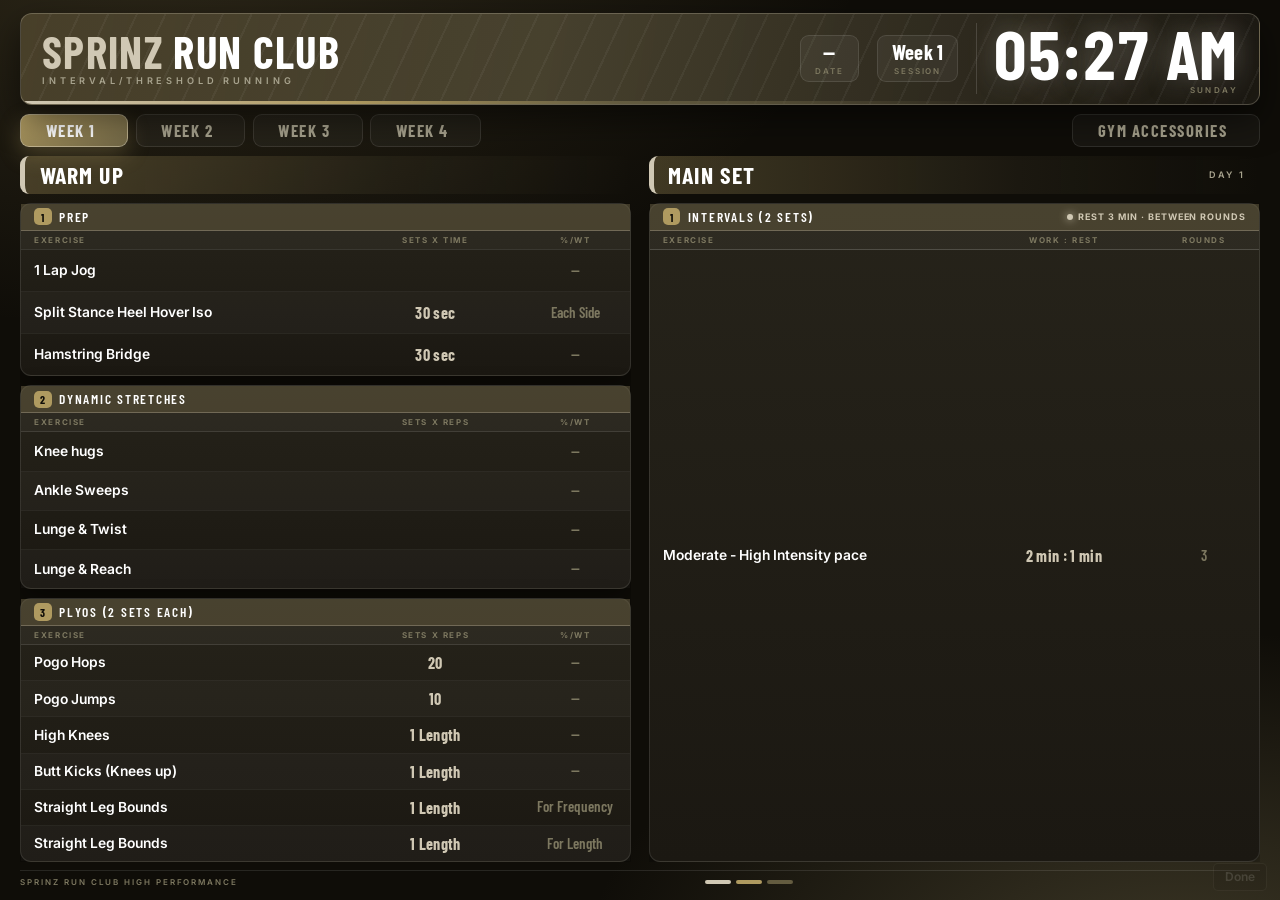
==== Run-Club.html @ 1ea7a703 "Initial commit: SPRINZ Run Club session board (editable source)" ====
﻿<!doctype html>
<html lang="en">
  <head>
    <meta charset="utf-8" />

    <meta name="viewport" content="width=device-width, initial-scale=1" />
    <title>SPRINZ Run Club</title>
    <link
      href="https://fonts.googleapis.com/css2?family=Barlow+Condensed:wght@500;600;700&amp;family=Inter:wght@400;500;600;700&amp;display=swap"
      rel="stylesheet"
    />
    <style>
      /* Palette sampled from the SPRINZ brand files:
     olive #645C40 · khaki #A49C70 · gold #AF9A60 · pale taupe #D0C8B4 */
      :root {
        --ink: #0f0d08;
        --panel: #1b1812;
        --panel-2: #26231a;
        --navy: #645c40; /* brand dark olive */
        --blue: #af9a60; /* brand gold */
        --blue-hot: #d0c8b4; /* brand pale taupe (highlights) */
        --grey: #a8a38e;
        --grey-dim: #7d7860;
        --line: rgba(255, 255, 255, 0.1);
        --white: #ffffff;
      }
      * {
        box-sizing: border-box;
        margin: 0;
        padding: 0;
      }
      html,
      body {
        height: 100%;
      }
      body {
        background:
          radial-gradient(
            1200px 700px at 12% -10%,
            rgba(175, 154, 96, 0.2),
            transparent 60%
          ),
          radial-gradient(
            1000px 600px at 92% 110%,
            rgba(100, 92, 64, 0.55),
            transparent 60%
          ),
          var(--ink);
        color: var(--white);
        font-family: "Inter", system-ui, sans-serif;
        padding: 1.4vh 1.6vw;
        display: flex;
        flex-direction: column;
        overflow: hidden;
      }

      /* ── Banner ─────────────────────────────── */
      .banner {
        flex: 0 0 auto;
        position: relative;
        overflow: hidden;
        display: flex;
        align-items: center;
        justify-content: space-between;
        gap: 2vw;
        padding: 1.1vh 1.6vw;
        border-radius: 12px;
        margin-bottom: 1vh;
        background:
          linear-gradient(
            100deg,
            rgba(175, 154, 96, 0.3) 0%,
            rgba(100, 92, 64, 0.6) 42%,
            rgba(27, 24, 18, 0.92) 100%
          ),
          var(--panel);
        border: 1px solid rgba(208, 200, 180, 0.28);
        box-shadow: 0 14px 34px rgba(0, 0, 0, 0.5);
      }
      .banner::before {
        content: "";
        position: absolute;
        inset: 0;
        pointer-events: none;
        background: repeating-linear-gradient(
          115deg,
          rgba(255, 255, 255, 0.045) 0 2px,
          transparent 2px 26px
        );
      }
      .banner::after {
        content: "";
        position: absolute;
        left: 0;
        bottom: 0;
        height: 3px;
        width: 100%;
        background: linear-gradient(
          90deg,
          var(--blue-hot) 0%,
          var(--blue) 26%,
          var(--navy) 48%,
          transparent 78%
        );
      }
      .brand {
        display: flex;
        align-items: center;
        gap: 1.2vw;
        min-width: 0;
        position: relative;
      }

      /* Logo slot: drop breakers-logo.png (or .svg) next to this file.
     If absent, the monogram below shows instead. */
      .logo {
        height: clamp(44px, 5vw, 96px);
        width: auto;
        max-width: 20vw;
        object-fit: contain;
        display: block;
        filter: drop-shadow(0 4px 14px rgba(0, 0, 0, 0.55));
      }
      .mark {
        width: clamp(44px, 5vw, 96px);
        aspect-ratio: 1;
        flex: 0 0 auto;
        border-radius: 12px;
        display: none;
        place-items: center;
        background: linear-gradient(150deg, var(--blue) 0%, var(--navy) 100%);
        box-shadow:
          0 0 0 1px rgba(208, 200, 180, 0.45),
          0 10px 30px rgba(175, 154, 96, 0.28);
        font-family: "Barlow Condensed", sans-serif;
        font-weight: 700;
        font-size: clamp(22px, 2.4vw, 46px);
        letter-spacing: 0.02em;
      }
      .mark.show {
        display: grid;
      }

      .wordmark {
        font-family: "Barlow Condensed", sans-serif;
        font-weight: 700;
        font-size: clamp(28px, 3.5vw, 72px);
        line-height: 0.92;
        letter-spacing: 0.03em;
        text-transform: uppercase;
        white-space: nowrap;
      }
      .wordmark b {
        color: var(--blue-hot);
        font-weight: 700;
      }
      .tagline {
        font-size: clamp(9px, 0.72vw, 14px);
        letter-spacing: 0.42em;
        text-transform: uppercase;
        color: var(--grey);
        font-weight: 600;
        margin-top: 0.4vh;
      }

      .banner-right {
        display: flex;
        align-items: center;
        gap: 1.4vw;
        position: relative;
        flex: 0 0 auto;
      }
      .chip {
        padding: 0.6vh 1.1vw;
        border-radius: 9px;
        background: rgba(255, 255, 255, 0.05);
        border: 1px solid var(--line);
        text-align: center;
        line-height: 1.15;
      }
      .chip b {
        display: block;
        font-family: "Barlow Condensed", sans-serif;
        font-weight: 700;
        font-size: clamp(16px, 1.6vw, 32px);
        letter-spacing: 0.01em;
        white-space: nowrap;
      }
      .chip small {
        display: block;
        font-size: clamp(8px, 0.6vw, 12px);
        letter-spacing: 0.24em;
        text-transform: uppercase;
        color: var(--grey-dim);
        font-weight: 600;
        margin-top: 0.2vh;
      }

      /* ── Big clock ──────────────────────────── */
      .clock {
        display: flex;
        flex-direction: column;
        align-items: flex-end;
        line-height: 1;
        padding-left: 1.2vw;
        border-left: 1px solid rgba(255, 255, 255, 0.14);
      }
      #clock {
        font-family: "Barlow Condensed", sans-serif;
        font-weight: 700;
        font-size: clamp(40px, 5.4vw, 116px);
        line-height: 0.86;
        letter-spacing: 0.01em;
        font-variant-numeric: tabular-nums;
        font-feature-settings: "tnum" 1;
        color: var(--white);
        text-shadow:
          0 0 26px rgba(208, 200, 180, 0.45),
          0 4px 18px rgba(0, 0, 0, 0.6);
      }
      .clock small {
        font-size: clamp(8px, 0.62vw, 13px);
        letter-spacing: 0.3em;
        text-transform: uppercase;
        color: var(--grey-dim);
        font-weight: 600;
        margin-top: 0.3vh;
      }

      /* ── Tabs ───────────────────────────────── */
      nav {
        display: flex;
        gap: 0.6vw;
        flex: 0 0 auto;
        margin-bottom: 1vh;
      }
      .tab {
        font-family: "Barlow Condensed", sans-serif;
        font-weight: 700;
        text-transform: uppercase;
        letter-spacing: 0.09em;
        font-size: clamp(14px, 1.3vw, 27px);
        line-height: 1;
        padding: 0.8vh 1.9vw;
        border-radius: 9px;
        cursor: pointer;
        background: rgba(255, 255, 255, 0.04);
        border: 1px solid var(--line);
        color: var(--grey);
        transition:
          background 0.18s ease,
          color 0.18s ease,
          box-shadow 0.18s ease;
        display: flex;
        align-items: baseline;
        gap: 0.55vw;
      }
      .tab i {
        font-style: normal;
        font-family: "Inter", sans-serif;
        font-weight: 600;
        font-size: clamp(8px, 0.6vw, 12px);
        letter-spacing: 0.18em;
        color: var(--grey-dim);
      }
      .tab:hover {
        color: var(--white);
        background: rgba(255, 255, 255, 0.07);
      }
      .tab[aria-selected="true"] {
        background: linear-gradient(150deg, var(--blue) 0%, var(--navy) 120%);
        color: var(--white);
        border-color: rgba(208, 200, 180, 0.55);
        box-shadow: 0 8px 22px rgba(175, 154, 96, 0.3);
      }
      .tab[aria-selected="true"] i {
        color: rgba(255, 255, 255, 0.75);
      }

      /* ── Layout ─────────────────────────────── */
      main {
        flex: 1 1 auto;
        min-height: 0;
        display: flex;
      }
      .day {
        flex: 1 1 auto;
        min-height: 0;
        display: none;
        grid-template-columns: 1fr 1fr;
        gap: 1.4vw;
      }
      .day.active {
        display: grid;
      }
      /* Three-group layout (Day 4) */
      .day.trio {
        grid-template-columns: 1fr 1fr 1fr;
        gap: 1vw;
      }
      .day.trio .col-head h2 {
        font-size: clamp(16px, 1.6vw, 32px);
      }
      .day.trio .col-head em {
        font-size: clamp(8px, 0.58vw, 12px);
        letter-spacing: 0.18em;
      }
      .day.trio tbody td {
        font-size: clamp(11px, 0.92vw, 20px);
        padding: 0.5vh 0.8vw;
      }
      .day.trio td.dose {
        font-size: clamp(12px, 1.05vw, 24px);
      }
      .day.trio td.wt {
        font-size: clamp(11px, 0.92vw, 20px);
      }
      .day.trio thead th {
        padding: 0.4vh 0.8vw;
      }
      .day.trio thead th:nth-child(2) {
        width: 30%;
      }
      .day.trio thead th:nth-child(3) {
        width: 22%;
      }
      .day.trio .block-tag {
        padding: 0.45vh 0.8vw;
      }
      .day.trio .block-tag h3 {
        font-size: clamp(11px, 0.95vw, 19px);
      }
      .day.trio .rest {
        font-size: clamp(8px, 0.6vw, 12px);
      }
      /* Single-group layout (Day 5) — centred, larger type */
      .day.solo {
        grid-template-columns: minmax(0, 54vw);
        justify-content: center;
      }
      .day.solo .col-head h2 {
        font-size: clamp(20px, 2.1vw, 42px);
      }
      .day.solo tbody td {
        font-size: clamp(14px, 1.35vw, 32px);
        padding: 0.8vh 1.2vw;
      }
      .day.solo td.dose {
        font-size: clamp(16px, 1.6vw, 38px);
      }
      .day.solo td.wt {
        font-size: clamp(14px, 1.4vw, 32px);
      }
      .day.solo .block-tag h3 {
        font-size: clamp(13px, 1.2vw, 25px);
      }
      .day.solo .rest {
        font-size: clamp(10px, 0.8vw, 16px);
      }
      .day.solo thead th {
        font-size: clamp(9px, 0.68vw, 14px);
      }

      /* Player-name column headers */
      .col-head.player {
        background: linear-gradient(
          90deg,
          rgba(208, 200, 180, 0.34),
          rgba(100, 92, 64, 0.16) 60%,
          transparent
        );
      }
      .note {
        flex: 0 0 auto;
        margin-top: 0.2vh;
        padding: 0.7vh 1vw;
        border-radius: 9px;
        background: rgba(175, 154, 96, 0.14);
        border: 1px solid rgba(208, 200, 180, 0.34);
        border-left: 4px solid var(--blue-hot);
        font-size: clamp(10px, 0.85vw, 18px);
        font-weight: 600;
        line-height: 1.3;
        color: var(--white);
      }
      .note b {
        display: block;
        font-family: "Barlow Condensed", sans-serif;
        font-weight: 700;
        text-transform: uppercase;
        letter-spacing: 0.18em;
        color: var(--blue-hot);
        font-size: clamp(8px, 0.6vw, 12px);
        margin-bottom: 0.2vh;
      }
      .col {
        display: flex;
        flex-direction: column;
        gap: 1vh;
        min-height: 0;
      }
      .day > .col .blocks {
        overflow-y: auto;
        scrollbar-width: thin;
        scrollbar-color: var(--blue) transparent;
      }
      .day > .col .blocks::-webkit-scrollbar {
        width: 6px;
      }
      .day > .col .blocks::-webkit-scrollbar-thumb {
        background: var(--blue);
        border-radius: 3px;
      }
      .day > .col .block {
        flex: 1 0 auto;
        overflow: visible;
      }
      .col-head {
        display: flex;
        align-items: center;
        gap: 0.8vw;
        flex: 0 0 auto;
        padding: 0.8vh 1.1vw;
        border-radius: 9px;
        background: linear-gradient(
          90deg,
          rgba(175, 154, 96, 0.3),
          rgba(100, 92, 64, 0.14) 60%,
          transparent
        );
        border-left: 5px solid var(--blue-hot);
      }
      .col-head h2 {
        font-family: "Barlow Condensed", sans-serif;
        font-weight: 700;
        text-transform: uppercase;
        font-size: clamp(18px, 1.85vw, 37px);
        letter-spacing: 0.05em;
        line-height: 1;
      }
      .col-head em {
        margin-left: auto;
        font-style: normal;
        font-size: clamp(9px, 0.66vw, 13px);
        letter-spacing: 0.26em;
        text-transform: uppercase;
        color: var(--grey);
        font-weight: 600;
      }
      .blocks {
        display: flex;
        flex-direction: column;
        gap: 1vh;
        flex: 1 1 auto;
        min-height: 0;
      }

      /* ── Block ──────────────────────────────── */
      .block {
        background: linear-gradient(180deg, var(--panel-2), var(--panel));
        border: 1px solid var(--line);
        border-radius: 11px;
        overflow: hidden;
        display: flex;
        flex-direction: column;
        flex: 1 1 auto;
        min-height: 0;
        box-shadow: 0 12px 28px rgba(0, 0, 0, 0.42);
      }
      .block.tight {
        flex: 0 0 auto;
      }
      .block-tag {
        display: flex;
        align-items: center;
        gap: 0.6vw;
        padding: 0.5vh 1vw;
        background: rgba(100, 92, 64, 0.55);
        border-bottom: 1px solid rgba(208, 200, 180, 0.3);
      }
      .num {
        width: clamp(17px, 1.35vw, 26px);
        aspect-ratio: 1;
        border-radius: 5px;
        flex: 0 0 auto;
        background: var(--blue);
        color: #0f0d08;
        display: grid;
        place-items: center;
        font-family: "Barlow Condensed", sans-serif;
        font-weight: 700;
        font-size: clamp(11px, 0.9vw, 18px);
      }
      .block-tag h3 {
        font-family: "Barlow Condensed", sans-serif;
        font-weight: 600;
        text-transform: uppercase;
        font-size: clamp(12px, 1.05vw, 21px);
        letter-spacing: 0.13em;
        color: var(--white);
      }
      .rest {
        margin-left: auto;
        display: flex;
        align-items: center;
        gap: 0.4vw;
        font-size: clamp(9px, 0.7vw, 14px);
        font-weight: 700;
        letter-spacing: 0.1em;
        text-transform: uppercase;
        color: var(--blue-hot);
      }
      .rest .dot {
        width: 6px;
        height: 6px;
        border-radius: 50%;
        background: var(--blue-hot);
        box-shadow: 0 0 8px var(--blue-hot);
      }

      table {
        width: 100%;
        border-collapse: collapse;
        table-layout: fixed;
        flex: 1 1 auto;
      }
      thead th {
        font-size: clamp(8px, 0.6vw, 12px);
        letter-spacing: 0.2em;
        text-transform: uppercase;
        color: var(--grey-dim);
        font-weight: 700;
        text-align: left;
        padding: 0.45vh 1vw;
        background: rgba(255, 255, 255, 0.035);
        border-bottom: 1px solid var(--line);
      }
      thead th:nth-child(2) {
        text-align: center;
        width: 28%;
      }
      thead th:nth-child(3) {
        text-align: center;
        width: 18%;
      }
      tbody td {
        padding: 0.55vh 1vw;
        border-bottom: 1px solid rgba(255, 255, 255, 0.055);
        font-size: clamp(12px, 1.08vw, 24px);
        font-weight: 600;
        line-height: 1.2;
        white-space: nowrap;
        overflow: hidden;
        text-overflow: ellipsis;
      }
      tbody tr:last-child td {
        border-bottom: none;
      }
      tbody tr:nth-child(even) {
        background: rgba(255, 255, 255, 0.022);
      }
      td.dose {
        text-align: center;
        font-family: "Barlow Condensed", sans-serif;
        font-weight: 700;
        font-size: clamp(14px, 1.26vw, 29px);
        color: var(--blue-hot);
        letter-spacing: 0.02em;
      }
      td.wt {
        text-align: center;
        color: var(--grey-dim);
        font-family: "Barlow Condensed", sans-serif;
        font-weight: 600;
        font-size: clamp(13px, 1.16vw, 26px);
      }

      footer {
        flex: 0 0 auto;
        margin-top: 0.9vh;
        padding-top: 0.7vh;
        border-top: 1px solid var(--line);
        display: flex;
        justify-content: space-between;
        align-items: center;
        font-size: clamp(8px, 0.62vw, 12px);
        letter-spacing: 0.24em;
        text-transform: uppercase;
        color: var(--grey-dim);
        font-weight: 600;
      }
      footer .stripe {
        display: flex;
        gap: 5px;
      }
      footer .stripe i {
        width: 26px;
        height: 4px;
        border-radius: 2px;
        background: var(--grey-dim);
      }
      footer .stripe i:nth-child(1) {
        background: var(--blue-hot);
      }
      footer .stripe i:nth-child(2) {
        background: var(--blue);
      }
      footer .stripe i:nth-child(3) {
        background: var(--navy);
      }

      @media (max-width: 900px) {
        body {
          overflow: auto;
          height: auto;
        }
        .day.active {
          grid-template-columns: 1fr;
        }
        .wordmark {
          white-space: normal;
        }
        .banner {
          flex-wrap: wrap;
          gap: 1.2vh;
        }
      }

      /* ── Session builder ─────────────────────── */
      .ctl {
        display: none;
      }
      body.editing .ctl {
        display: inline-flex;
        gap: 3px;
        align-items: center;
        margin-left: 0.6vw;
      }
      body.editing td.ctl,
      body.editing th.ctl {
        display: table-cell;
        width: 88px;
        margin: 0;
        padding: 0 4px;
        white-space: nowrap;
        text-align: center;
      }
      .ctl button,
      .toolbar button,
      #settings button {
        font:
          600 11px "Inter",
          sans-serif;
        color: #fff;
        cursor: pointer;
        background: rgba(175, 154, 96, 0.35);
        border: 1px solid rgba(208, 200, 180, 0.5);
        border-radius: 5px;
        padding: 3px 7px;
        line-height: 1.2;
      }
      .ctl button:hover,
      .toolbar button:hover,
      #settings button:hover {
        background: rgba(208, 200, 180, 0.6);
      }
      .ctl button.del,
      .toolbar button.del {
        background: rgba(214, 60, 60, 0.35);
        border-color: rgba(255, 110, 110, 0.55);
      }
      .ctl button.del:hover,
      .toolbar button.del:hover {
        background: rgba(230, 70, 70, 0.7);
      }
      #settings {
        display: none;
        flex: 0 0 auto;
        gap: 0.8vw;
        flex-wrap: wrap;
        align-items: flex-end;
        margin-bottom: 1vh;
        padding: 0.8vh 1vw;
        border: 1px dashed rgba(208, 200, 180, 0.55);
        border-radius: 10px;
        background: rgba(175, 154, 96, 0.08);
      }
      body.editing #settings {
        display: flex;
      }
      #settings label {
        display: flex;
        flex-direction: column;
        gap: 3px;
        font:
          600 10px "Inter",
          sans-serif;
        letter-spacing: 0.14em;
        text-transform: uppercase;
        color: var(--grey);
      }
      #settings input,
      #settings select {
        background: var(--panel-2);
        color: #fff;
        border: 1px solid var(--line);
        border-radius: 6px;
        padding: 5px 8px;
        font:
          500 13px "Inter",
          sans-serif;
        max-width: 14vw;
      }
      .toolbar {
        position: fixed;
        right: 1vw;
        bottom: 1vh;
        z-index: 50;
        display: flex;
        gap: 6px;
        flex-wrap: wrap;
        justify-content: flex-end;
        opacity: 0.12;
        transition: opacity 0.2s;
      }
      .toolbar:hover,
      body.editing .toolbar {
        opacity: 1;
      }
      .toolbar button {
        padding: 6px 11px;
        font-size: 12px;
        background: rgba(27, 24, 18, 0.92);
      }
      .toolbar .edit-only {
        display: none;
      }
      body.editing .toolbar .edit-only {
        display: inline-block;
      }
      body.editing {
        overflow-y: auto;
      }
      body.editing main {
        flex: 0 0 auto;
        min-height: 70vh;
      }
      body.editing .col,
      body.editing .blocks {
        min-height: auto;
      }
      body.editing tbody td {
        overflow: visible;
        text-overflow: clip;
      }
      body.editing [contenteditable] {
        cursor: text;
      }
      body.editing [contenteditable]:hover {
        outline: 1px dashed rgba(208, 200, 180, 0.7);
        outline-offset: 1px;
      }
      body.editing [contenteditable]:focus {
        outline: 2px solid var(--blue-hot);
        background: rgba(208, 200, 180, 0.14);
      }

      /* ── Exercise demo videos (Gym Accessories) ── */
      .day[data-day="5"] td.ex-video {
        cursor: pointer;
      }
      .day[data-day="5"] td.ex-video:hover {
        color: var(--blue-hot);
      }
      .day[data-day="5"] td.ex-video::after {
        content: "▶";
        margin-left: 0.6em;
        font-size: 0.68em;
        color: var(--blue);
        vertical-align: middle;
      }
      body.editing .day[data-day="5"] td.ex-video {
        cursor: text;
      }
      body.editing .day[data-day="5"] td.ex-video::after {
        display: none;
      }
      .video-modal {
        position: fixed;
        inset: 0;
        z-index: 200;
        display: flex;
        align-items: center;
        justify-content: center;
      }
      .video-modal[hidden] {
        display: none;
      }
      .video-modal-backdrop {
        position: absolute;
        inset: 0;
        background: rgba(0, 0, 0, 0.78);
      }
      .video-modal-body {
        position: relative;
        width: min(92vw, 960px);
        background: var(--panel);
        border: 1px solid var(--line);
        border-radius: 12px;
        box-shadow: 0 24px 60px rgba(0, 0, 0, 0.6);
        overflow: hidden;
      }
      .video-modal-close {
        position: absolute;
        top: 8px;
        right: 8px;
        z-index: 2;
        width: 32px;
        height: 32px;
        border-radius: 50%;
        background: rgba(0, 0, 0, 0.6);
        color: #fff;
        border: 1px solid rgba(255, 255, 255, 0.3);
        font-size: 16px;
        line-height: 1;
        cursor: pointer;
      }
      .video-modal-close:hover {
        background: var(--blue);
      }
      .video-modal-frame {
        position: relative;
        width: 100%;
        padding-top: 56.25%;
      }
      .video-modal-frame iframe {
        position: absolute;
        inset: 0;
        width: 100%;
        height: 100%;
        border: 0;
      }
    </style>
    <style>
      @font-face {
        font-family: "Source Sans Pro";
        font-style: italic;
        font-weight: 200;
        font-display: swap;
        src: url(https://fonts.gstatic.com/s/sourcesanspro/v22/6xKwdSBYKcSV-LCoeQqfX1RYOo3qPZYokSdh18S0xR41YDw.woff2)
          format("woff2");
        unicode-range:
          U+0460-052F, U+1C80-1C8A, U+20B4, U+2DE0-2DFF, U+A640-A69F,
          U+FE2E-FE2F;
      }
      /* cyrillic */
      @font-face {
        font-family: "Source Sans Pro";
        font-style: italic;
        font-weight: 200;
        font-display: swap;
        src: url(https://fonts.gstatic.com/s/sourcesanspro/v22/6xKwdSBYKcSV-LCoeQqfX1RYOo3qPZYokSdo18S0xR41YDw.woff2)
          format("woff2");
        unicode-range: U+0301, U+0400-045F, U+0490-0491, U+04B0-04B1, U+2116;
      }
      /* greek-ext */
      @font-face {
        font-family: "Source Sans Pro";
        font-style: italic;
        font-weight: 200;
        font-display: swap;
        src: url(https://fonts.gstatic.com/s/sourcesanspro/v22/6xKwdSBYKcSV-LCoeQqfX1RYOo3qPZYokSdg18S0xR41YDw.woff2)
          format("woff2");
        unicode-range: U+1F00-1FFF;
      }
      /* greek */
      @font-face {
        font-family: "Source Sans Pro";
        font-style: italic;
        font-weight: 200;
        font-display: swap;
        src: url(https://fonts.gstatic.com/s/sourcesanspro/v22/6xKwdSBYKcSV-LCoeQqfX1RYOo3qPZYokSdv18S0xR41YDw.woff2)
          format("woff2");
        unicode-range:
          U+0370-0377, U+037A-037F, U+0384-038A, U+038C, U+038E-03A1,
          U+03A3-03FF;
      }
      /* vietnamese */
      @font-face {
        font-family: "Source Sans Pro";
        font-style: italic;
        font-weight: 200;
        font-display: swap;
        src: url(https://fonts.gstatic.com/s/sourcesanspro/v22/6xKwdSBYKcSV-LCoeQqfX1RYOo3qPZYokSdj18S0xR41YDw.woff2)
          format("woff2");
        unicode-range:
          U+0102-0103, U+0110-0111, U+0128-0129, U+0168-0169, U+01A0-01A1,
          U+01AF-01B0, U+0300-0301, U+0303-0304, U+0308-0309, U+0323, U+0329,
          U+1EA0-1EF9, U+20AB;
      }
      /* latin-ext */
      @font-face {
        font-family: "Source Sans Pro";
        font-style: italic;
        font-weight: 200;
        font-display: swap;
        src: url(https://fonts.gstatic.com/s/sourcesanspro/v22/6xKwdSBYKcSV-LCoeQqfX1RYOo3qPZYokSdi18S0xR41YDw.woff2)
          format("woff2");
        unicode-range:
          U+0100-02BA, U+02BD-02C5, U+02C7-02CC, U+02CE-02D7, U+02DD-02FF,
          U+0304, U+0308, U+0329, U+1D00-1DBF, U+1E00-1E9F, U+1EF2-1EFF, U+2020,
          U+20A0-20AB, U+20AD-20C0, U+2113, U+2C60-2C7F, U+A720-A7FF;
      }
      /* latin */
      @font-face {
        font-family: "Source Sans Pro";
        font-style: italic;
        font-weight: 200;
        font-display: swap;
        src: url(https://fonts.gstatic.com/s/sourcesanspro/v22/6xKwdSBYKcSV-LCoeQqfX1RYOo3qPZYokSds18S0xR41.woff2)
          format("woff2");
        unicode-range:
          U+0000-00FF, U+0131, U+0152-0153, U+02BB-02BC, U+02C6, U+02DA, U+02DC,
          U+0304, U+0308, U+0329, U+2000-206F, U+20AC, U+2122, U+2191, U+2193,
          U+2212, U+2215, U+FEFF, U+FFFD;
      }
      /* cyrillic-ext */
      @font-face {
        font-family: "Source Sans Pro";
        font-style: italic;
        font-weight: 300;
        font-display: swap;
        src: url(https://fonts.gstatic.com/s/sourcesanspro/v22/6xKwdSBYKcSV-LCoeQqfX1RYOo3qPZZMkidh18S0xR41YDw.woff2)
          format("woff2");
        unicode-range:
          U+0460-052F, U+1C80-1C8A, U+20B4, U+2DE0-2DFF, U+A640-A69F,
          U+FE2E-FE2F;
      }
      /* cyrillic */
      @font-face {
        font-family: "Source Sans Pro";
        font-style: italic;
        font-weight: 300;
        font-display: swap;
        src: url(https://fonts.gstatic.com/s/sourcesanspro/v22/6xKwdSBYKcSV-LCoeQqfX1RYOo3qPZZMkido18S0xR41YDw.woff2)
          format("woff2");
        unicode-range: U+0301, U+0400-045F, U+0490-0491, U+04B0-04B1, U+2116;
      }
      /* greek-ext */
      @font-face {
        font-family: "Source Sans Pro";
        font-style: italic;
        font-weight: 300;
        font-display: swap;
        src: url(https://fonts.gstatic.com/s/sourcesanspro/v22/6xKwdSBYKcSV-LCoeQqfX1RYOo3qPZZMkidg18S0xR41YDw.woff2)
          format("woff2");
        unicode-range: U+1F00-1FFF;
      }
      /* greek */
      @font-face {
        font-family: "Source Sans Pro";
        font-style: italic;
        font-weight: 300;
        font-display: swap;
        src: url(https://fonts.gstatic.com/s/sourcesanspro/v22/6xKwdSBYKcSV-LCoeQqfX1RYOo3qPZZMkidv18S0xR41YDw.woff2)
          format("woff2");
        unicode-range:
          U+0370-0377, U+037A-037F, U+0384-038A, U+038C, U+038E-03A1,
          U+03A3-03FF;
      }
      /* vietnamese */
      @font-face {
        font-family: "Source Sans Pro";
        font-style: italic;
        font-weight: 300;
        font-display: swap;
        src: url(https://fonts.gstatic.com/s/sourcesanspro/v22/6xKwdSBYKcSV-LCoeQqfX1RYOo3qPZZMkidj18S0xR41YDw.woff2)
          format("woff2");
        unicode-range:
          U+0102-0103, U+0110-0111, U+0128-0129, U+0168-0169, U+01A0-01A1,
          U+01AF-01B0, U+0300-0301, U+0303-0304, U+0308-0309, U+0323, U+0329,
          U+1EA0-1EF9, U+20AB;
      }
      /* latin-ext */
      @font-face {
        font-family: "Source Sans Pro";
        font-style: italic;
        font-weight: 300;
        font-display: swap;
        src: url(https://fonts.gstatic.com/s/sourcesanspro/v22/6xKwdSBYKcSV-LCoeQqfX1RYOo3qPZZMkidi18S0xR41YDw.woff2)
          format("woff2");
        unicode-range:
          U+0100-02BA, U+02BD-02C5, U+02C7-02CC, U+02CE-02D7, U+02DD-02FF,
          U+0304, U+0308, U+0329, U+1D00-1DBF, U+1E00-1E9F, U+1EF2-1EFF, U+2020,
          U+20A0-20AB, U+20AD-20C0, U+2113, U+2C60-2C7F, U+A720-A7FF;
      }
      /* latin */
      @font-face {
        font-family: "Source Sans Pro";
        font-style: italic;
        font-weight: 300;
        font-display: swap;
        src: url(https://fonts.gstatic.com/s/sourcesanspro/v22/6xKwdSBYKcSV-LCoeQqfX1RYOo3qPZZMkids18S0xR41.woff2)
          format("woff2");
        unicode-range:
          U+0000-00FF, U+0131, U+0152-0153, U+02BB-02BC, U+02C6, U+02DA, U+02DC,
          U+0304, U+0308, U+0329, U+2000-206F, U+20AC, U+2122, U+2191, U+2193,
          U+2212, U+2215, U+FEFF, U+FFFD;
      }
      /* cyrillic-ext */
      @font-face {
        font-family: "Source Sans Pro";
        font-style: italic;
        font-weight: 400;
        font-display: swap;
        src: url(https://fonts.gstatic.com/s/sourcesanspro/v22/6xK1dSBYKcSV-LCoeQqfX1RYOo3qPZ7qsDJB9cme_xc.woff2)
          format("woff2");
        unicode-range:
          U+0460-052F, U+1C80-1C8A, U+20B4, U+2DE0-2DFF, U+A640-A69F,
          U+FE2E-FE2F;
      }
      /* cyrillic */
      @font-face {
        font-family: "Source Sans Pro";
        font-style: italic;
        font-weight: 400;
        font-display: swap;
        src: url(https://fonts.gstatic.com/s/sourcesanspro/v22/6xK1dSBYKcSV-LCoeQqfX1RYOo3qPZ7jsDJB9cme_xc.woff2)
          format("woff2");
        unicode-range: U+0301, U+0400-045F, U+0490-0491, U+04B0-04B1, U+2116;
      }
      /* greek-ext */
      @font-face {
        font-family: "Source Sans Pro";
        font-style: italic;
        font-weight: 400;
        font-display: swap;
        src: url(https://fonts.gstatic.com/s/sourcesanspro/v22/6xK1dSBYKcSV-LCoeQqfX1RYOo3qPZ7rsDJB9cme_xc.woff2)
          format("woff2");
        unicode-range: U+1F00-1FFF;
      }
      /* greek */
      @font-face {
        font-family: "Source Sans Pro";
        font-style: italic;
        font-weight: 400;
        font-display: swap;
        src: url(https://fonts.gstatic.com/s/sourcesanspro/v22/6xK1dSBYKcSV-LCoeQqfX1RYOo3qPZ7ksDJB9cme_xc.woff2)
          format("woff2");
        unicode-range:
          U+0370-0377, U+037A-037F, U+0384-038A, U+038C, U+038E-03A1,
          U+03A3-03FF;
      }
      /* vietnamese */
      @font-face {
        font-family: "Source Sans Pro";
        font-style: italic;
        font-weight: 400;
        font-display: swap;
        src: url(https://fonts.gstatic.com/s/sourcesanspro/v22/6xK1dSBYKcSV-LCoeQqfX1RYOo3qPZ7osDJB9cme_xc.woff2)
          format("woff2");
        unicode-range:
          U+0102-0103, U+0110-0111, U+0128-0129, U+0168-0169, U+01A0-01A1,
          U+01AF-01B0, U+0300-0301, U+0303-0304, U+0308-0309, U+0323, U+0329,
          U+1EA0-1EF9, U+20AB;
      }
      /* latin-ext */
      @font-face {
        font-family: "Source Sans Pro";
        font-style: italic;
        font-weight: 400;
        font-display: swap;
        src: url(https://fonts.gstatic.com/s/sourcesanspro/v22/6xK1dSBYKcSV-LCoeQqfX1RYOo3qPZ7psDJB9cme_xc.woff2)
          format("woff2");
        unicode-range:
          U+0100-02BA, U+02BD-02C5, U+02C7-02CC, U+02CE-02D7, U+02DD-02FF,
          U+0304, U+0308, U+0329, U+1D00-1DBF, U+1E00-1E9F, U+1EF2-1EFF, U+2020,
          U+20A0-20AB, U+20AD-20C0, U+2113, U+2C60-2C7F, U+A720-A7FF;
      }
      /* latin */
      @font-face {
        font-family: "Source Sans Pro";
        font-style: italic;
        font-weight: 400;
        font-display: swap;
        src: url(https://fonts.gstatic.com/s/sourcesanspro/v22/6xK1dSBYKcSV-LCoeQqfX1RYOo3qPZ7nsDJB9cme.woff2)
          format("woff2");
        unicode-range:
          U+0000-00FF, U+0131, U+0152-0153, U+02BB-02BC, U+02C6, U+02DA, U+02DC,
          U+0304, U+0308, U+0329, U+2000-206F, U+20AC, U+2122, U+2191, U+2193,
          U+2212, U+2215, U+FEFF, U+FFFD;
      }
      /* cyrillic-ext */
      @font-face {
        font-family: "Source Sans Pro";
        font-style: italic;
        font-weight: 600;
        font-display: swap;
        src: url(https://fonts.gstatic.com/s/sourcesanspro/v22/6xKwdSBYKcSV-LCoeQqfX1RYOo3qPZY4lCdh18S0xR41YDw.woff2)
          format("woff2");
        unicode-range:
          U+0460-052F, U+1C80-1C8A, U+20B4, U+2DE0-2DFF, U+A640-A69F,
          U+FE2E-FE2F;
      }
      /* cyrillic */
      @font-face {
        font-family: "Source Sans Pro";
        font-style: italic;
        font-weight: 600;
        font-display: swap;
        src: url(https://fonts.gstatic.com/s/sourcesanspro/v22/6xKwdSBYKcSV-LCoeQqfX1RYOo3qPZY4lCdo18S0xR41YDw.woff2)
          format("woff2");
        unicode-range: U+0301, U+0400-045F, U+0490-0491, U+04B0-04B1, U+2116;
      }
      /* greek-ext */
      @font-face {
        font-family: "Source Sans Pro";
        font-style: italic;
        font-weight: 600;
        font-display: swap;
        src: url(https://fonts.gstatic.com/s/sourcesanspro/v22/6xKwdSBYKcSV-LCoeQqfX1RYOo3qPZY4lCdg18S0xR41YDw.woff2)
          format("woff2");
        unicode-range: U+1F00-1FFF;
      }
      /* greek */
      @font-face {
        font-family: "Source Sans Pro";
        font-style: italic;
        font-weight: 600;
        font-display: swap;
        src: url(https://fonts.gstatic.com/s/sourcesanspro/v22/6xKwdSBYKcSV-LCoeQqfX1RYOo3qPZY4lCdv18S0xR41YDw.woff2)
          format("woff2");
        unicode-range:
          U+0370-0377, U+037A-037F, U+0384-038A, U+038C, U+038E-03A1,
          U+03A3-03FF;
      }
      /* vietnamese */
      @font-face {
        font-family: "Source Sans Pro";
        font-style: italic;
        font-weight: 600;
        font-display: swap;
        src: url(https://fonts.gstatic.com/s/sourcesanspro/v22/6xKwdSBYKcSV-LCoeQqfX1RYOo3qPZY4lCdj18S0xR41YDw.woff2)
          format("woff2");
        unicode-range:
          U+0102-0103, U+0110-0111, U+0128-0129, U+0168-0169, U+01A0-01A1,
          U+01AF-01B0, U+0300-0301, U+0303-0304, U+0308-0309, U+0323, U+0329,
          U+1EA0-1EF9, U+20AB;
      }
      /* latin-ext */
      @font-face {
        font-family: "Source Sans Pro";
        font-style: italic;
        font-weight: 600;
        font-display: swap;
        src: url(https://fonts.gstatic.com/s/sourcesanspro/v22/6xKwdSBYKcSV-LCoeQqfX1RYOo3qPZY4lCdi18S0xR41YDw.woff2)
          format("woff2");
        unicode-range:
          U+0100-02BA, U+02BD-02C5, U+02C7-02CC, U+02CE-02D7, U+02DD-02FF,
          U+0304, U+0308, U+0329, U+1D00-1DBF, U+1E00-1E9F, U+1EF2-1EFF, U+2020,
          U+20A0-20AB, U+20AD-20C0, U+2113, U+2C60-2C7F, U+A720-A7FF;
      }
      /* latin */
      @font-face {
        font-family: "Source Sans Pro";
        font-style: italic;
        font-weight: 600;
        font-display: swap;
        src: url(https://fonts.gstatic.com/s/sourcesanspro/v22/6xKwdSBYKcSV-LCoeQqfX1RYOo3qPZY4lCds18S0xR41.woff2)
          format("woff2");
        unicode-range:
          U+0000-00FF, U+0131, U+0152-0153, U+02BB-02BC, U+02C6, U+02DA, U+02DC,
          U+0304, U+0308, U+0329, U+2000-206F, U+20AC, U+2122, U+2191, U+2193,
          U+2212, U+2215, U+FEFF, U+FFFD;
      }
      /* cyrillic-ext */
      @font-face {
        font-family: "Source Sans Pro";
        font-style: italic;
        font-weight: 700;
        font-display: swap;
        src: url(https://fonts.gstatic.com/s/sourcesanspro/v22/6xKwdSBYKcSV-LCoeQqfX1RYOo3qPZZclSdh18S0xR41YDw.woff2)
          format("woff2");
        unicode-range:
          U+0460-052F, U+1C80-1C8A, U+20B4, U+2DE0-2DFF, U+A640-A69F,
          U+FE2E-FE2F;
      }
      /* cyrillic */
      @font-face {
        font-family: "Source Sans Pro";
        font-style: italic;
        font-weight: 700;
        font-display: swap;
        src: url(https://fonts.gstatic.com/s/sourcesanspro/v22/6xKwdSBYKcSV-LCoeQqfX1RYOo3qPZZclSdo18S0xR41YDw.woff2)
          format("woff2");
        unicode-range: U+0301, U+0400-045F, U+0490-0491, U+04B0-04B1, U+2116;
      }
      /* greek-ext */
      @font-face {
        font-family: "Source Sans Pro";
        font-style: italic;
        font-weight: 700;
        font-display: swap;
        src: url(https://fonts.gstatic.com/s/sourcesanspro/v22/6xKwdSBYKcSV-LCoeQqfX1RYOo3qPZZclSdg18S0xR41YDw.woff2)
          format("woff2");
        unicode-range: U+1F00-1FFF;
      }
      /* greek */
      @font-face {
        font-family: "Source Sans Pro";
        font-style: italic;
        font-weight: 700;
        font-display: swap;
        src: url(https://fonts.gstatic.com/s/sourcesanspro/v22/6xKwdSBYKcSV-LCoeQqfX1RYOo3qPZZclSdv18S0xR41YDw.woff2)
          format("woff2");
        unicode-range:
          U+0370-0377, U+037A-037F, U+0384-038A, U+038C, U+038E-03A1,
          U+03A3-03FF;
      }
      /* vietnamese */
      @font-face {
        font-family: "Source Sans Pro";
        font-style: italic;
        font-weight: 700;
        font-display: swap;
        src: url(https://fonts.gstatic.com/s/sourcesanspro/v22/6xKwdSBYKcSV-LCoeQqfX1RYOo3qPZZclSdj18S0xR41YDw.woff2)
          format("woff2");
        unicode-range:
          U+0102-0103, U+0110-0111, U+0128-0129, U+0168-0169, U+01A0-01A1,
          U+01AF-01B0, U+0300-0301, U+0303-0304, U+0308-0309, U+0323, U+0329,
          U+1EA0-1EF9, U+20AB;
      }
      /* latin-ext */
      @font-face {
        font-family: "Source Sans Pro";
        font-style: italic;
        font-weight: 700;
        font-display: swap;
        src: url(https://fonts.gstatic.com/s/sourcesanspro/v22/6xKwdSBYKcSV-LCoeQqfX1RYOo3qPZZclSdi18S0xR41YDw.woff2)
          format("woff2");
        unicode-range:
          U+0100-02BA, U+02BD-02C5, U+02C7-02CC, U+02CE-02D7, U+02DD-02FF,
          U+0304, U+0308, U+0329, U+1D00-1DBF, U+1E00-1E9F, U+1EF2-1EFF, U+2020,
          U+20A0-20AB, U+20AD-20C0, U+2113, U+2C60-2C7F, U+A720-A7FF;
      }
      /* latin */
      @font-face {
        font-family: "Source Sans Pro";
        font-style: italic;
        font-weight: 700;
        font-display: swap;
        src: url(https://fonts.gstatic.com/s/sourcesanspro/v22/6xKwdSBYKcSV-LCoeQqfX1RYOo3qPZZclSds18S0xR41.woff2)
          format("woff2");
        unicode-range:
          U+0000-00FF, U+0131, U+0152-0153, U+02BB-02BC, U+02C6, U+02DA, U+02DC,
          U+0304, U+0308, U+0329, U+2000-206F, U+20AC, U+2122, U+2191, U+2193,
          U+2212, U+2215, U+FEFF, U+FFFD;
      }
      /* cyrillic-ext */
      @font-face {
        font-family: "Source Sans Pro";
        font-style: italic;
        font-weight: 900;
        font-display: swap;
        src: url(https://fonts.gstatic.com/s/sourcesanspro/v22/6xKwdSBYKcSV-LCoeQqfX1RYOo3qPZZklydh18S0xR41YDw.woff2)
          format("woff2");
        unicode-range:
          U+0460-052F, U+1C80-1C8A, U+20B4, U+2DE0-2DFF, U+A640-A69F,
          U+FE2E-FE2F;
      }
      /* cyrillic */
      @font-face {
        font-family: "Source Sans Pro";
        font-style: italic;
        font-weight: 900;
        font-display: swap;
        src: url(https://fonts.gstatic.com/s/sourcesanspro/v22/6xKwdSBYKcSV-LCoeQqfX1RYOo3qPZZklydo18S0xR41YDw.woff2)
          format("woff2");
        unicode-range: U+0301, U+0400-045F, U+0490-0491, U+04B0-04B1, U+2116;
      }
      /* greek-ext */
      @font-face {
        font-family: "Source Sans Pro";
        font-style: italic;
        font-weight: 900;
        font-display: swap;
        src: url(https://fonts.gstatic.com/s/sourcesanspro/v22/6xKwdSBYKcSV-LCoeQqfX1RYOo3qPZZklydg18S0xR41YDw.woff2)
          format("woff2");
        unicode-range: U+1F00-1FFF;
      }
      /* greek */
      @font-face {
        font-family: "Source Sans Pro";
        font-style: italic;
        font-weight: 900;
        font-display: swap;
        src: url(https://fonts.gstatic.com/s/sourcesanspro/v22/6xKwdSBYKcSV-LCoeQqfX1RYOo3qPZZklydv18S0xR41YDw.woff2)
          format("woff2");
        unicode-range:
          U+0370-0377, U+037A-037F, U+0384-038A, U+038C, U+038E-03A1,
          U+03A3-03FF;
      }
      /* vietnamese */
      @font-face {
        font-family: "Source Sans Pro";
        font-style: italic;
        font-weight: 900;
        font-display: swap;
        src: url(https://fonts.gstatic.com/s/sourcesanspro/v22/6xKwdSBYKcSV-LCoeQqfX1RYOo3qPZZklydj18S0xR41YDw.woff2)
          format("woff2");
        unicode-range:
          U+0102-0103, U+0110-0111, U+0128-0129, U+0168-0169, U+01A0-01A1,
          U+01AF-01B0, U+0300-0301, U+0303-0304, U+0308-0309, U+0323, U+0329,
          U+1EA0-1EF9, U+20AB;
      }
      /* latin-ext */
      @font-face {
        font-family: "Source Sans Pro";
        font-style: italic;
        font-weight: 900;
        font-display: swap;
        src: url(https://fonts.gstatic.com/s/sourcesanspro/v22/6xKwdSBYKcSV-LCoeQqfX1RYOo3qPZZklydi18S0xR41YDw.woff2)
          format("woff2");
        unicode-range:
          U+0100-02BA, U+02BD-02C5, U+02C7-02CC, U+02CE-02D7, U+02DD-02FF,
          U+0304, U+0308, U+0329, U+1D00-1DBF, U+1E00-1E9F, U+1EF2-1EFF, U+2020,
          U+20A0-20AB, U+20AD-20C0, U+2113, U+2C60-2C7F, U+A720-A7FF;
      }
      /* latin */
      @font-face {
        font-family: "Source Sans Pro";
        font-style: italic;
        font-weight: 900;
        font-display: swap;
        src: url(https://fonts.gstatic.com/s/sourcesanspro/v22/6xKwdSBYKcSV-LCoeQqfX1RYOo3qPZZklyds18S0xR41.woff2)
          format("woff2");
        unicode-range:
          U+0000-00FF, U+0131, U+0152-0153, U+02BB-02BC, U+02C6, U+02DA, U+02DC,
          U+0304, U+0308, U+0329, U+2000-206F, U+20AC, U+2122, U+2191, U+2193,
          U+2212, U+2215, U+FEFF, U+FFFD;
      }
      /* cyrillic-ext */
      @font-face {
        font-family: "Source Sans Pro";
        font-style: normal;
        font-weight: 200;
        font-display: swap;
        src: url(https://fonts.gstatic.com/s/sourcesanspro/v22/6xKydSBYKcSV-LCoeQqfX1RYOo3i94_wmhdu3cOWxy40.woff2)
          format("woff2");
        unicode-range:
          U+0460-052F, U+1C80-1C8A, U+20B4, U+2DE0-2DFF, U+A640-A69F,
          U+FE2E-FE2F;
      }
      /* cyrillic */
      @font-face {
        font-family: "Source Sans Pro";
        font-style: normal;
        font-weight: 200;
        font-display: swap;
        src: url(https://fonts.gstatic.com/s/sourcesanspro/v22/6xKydSBYKcSV-LCoeQqfX1RYOo3i94_wkxdu3cOWxy40.woff2)
          format("woff2");
        unicode-range: U+0301, U+0400-045F, U+0490-0491, U+04B0-04B1, U+2116;
      }
      /* greek-ext */
      @font-face {
        font-family: "Source Sans Pro";
        font-style: normal;
        font-weight: 200;
        font-display: swap;
        src: url(https://fonts.gstatic.com/s/sourcesanspro/v22/6xKydSBYKcSV-LCoeQqfX1RYOo3i94_wmxdu3cOWxy40.woff2)
          format("woff2");
        unicode-range: U+1F00-1FFF;
      }
      /* greek */
      @font-face {
        font-family: "Source Sans Pro";
        font-style: normal;
        font-weight: 200;
        font-display: swap;
        src: url(https://fonts.gstatic.com/s/sourcesanspro/v22/6xKydSBYKcSV-LCoeQqfX1RYOo3i94_wlBdu3cOWxy40.woff2)
          format("woff2");
        unicode-range:
          U+0370-0377, U+037A-037F, U+0384-038A, U+038C, U+038E-03A1,
          U+03A3-03FF;
      }
      /* vietnamese */
      @font-face {
        font-family: "Source Sans Pro";
        font-style: normal;
        font-weight: 200;
        font-display: swap;
        src: url(https://fonts.gstatic.com/s/sourcesanspro/v22/6xKydSBYKcSV-LCoeQqfX1RYOo3i94_wmBdu3cOWxy40.woff2)
          format("woff2");
        unicode-range:
          U+0102-0103, U+0110-0111, U+0128-0129, U+0168-0169, U+01A0-01A1,
          U+01AF-01B0, U+0300-0301, U+0303-0304, U+0308-0309, U+0323, U+0329,
          U+1EA0-1EF9, U+20AB;
      }
      /* latin-ext */
      @font-face {
        font-family: "Source Sans Pro";
        font-style: normal;
        font-weight: 200;
        font-display: swap;
        src: url(https://fonts.gstatic.com/s/sourcesanspro/v22/6xKydSBYKcSV-LCoeQqfX1RYOo3i94_wmRdu3cOWxy40.woff2)
          format("woff2");
        unicode-range:
          U+0100-02BA, U+02BD-02C5, U+02C7-02CC, U+02CE-02D7, U+02DD-02FF,
          U+0304, U+0308, U+0329, U+1D00-1DBF, U+1E00-1E9F, U+1EF2-1EFF, U+2020,
          U+20A0-20AB, U+20AD-20C0, U+2113, U+2C60-2C7F, U+A720-A7FF;
      }
      /* latin */
      @font-face {
        font-family: "Source Sans Pro";
        font-style: normal;
        font-weight: 200;
        font-display: swap;
        src: url(https://fonts.gstatic.com/s/sourcesanspro/v22/6xKydSBYKcSV-LCoeQqfX1RYOo3i94_wlxdu3cOWxw.woff2)
          format("woff2");
        unicode-range:
          U+0000-00FF, U+0131, U+0152-0153, U+02BB-02BC, U+02C6, U+02DA, U+02DC,
          U+0304, U+0308, U+0329, U+2000-206F, U+20AC, U+2122, U+2191, U+2193,
          U+2212, U+2215, U+FEFF, U+FFFD;
      }
      /* cyrillic-ext */
      @font-face {
        font-family: "Source Sans Pro";
        font-style: normal;
        font-weight: 300;
        font-display: swap;
        src: url(https://fonts.gstatic.com/s/sourcesanspro/v22/6xKydSBYKcSV-LCoeQqfX1RYOo3ik4zwmhdu3cOWxy40.woff2)
          format("woff2");
        unicode-range:
          U+0460-052F, U+1C80-1C8A, U+20B4, U+2DE0-2DFF, U+A640-A69F,
          U+FE2E-FE2F;
      }
      /* cyrillic */
      @font-face {
        font-family: "Source Sans Pro";
        font-style: normal;
        font-weight: 300;
        font-display: swap;
        src: url(https://fonts.gstatic.com/s/sourcesanspro/v22/6xKydSBYKcSV-LCoeQqfX1RYOo3ik4zwkxdu3cOWxy40.woff2)
          format("woff2");
        unicode-range: U+0301, U+0400-045F, U+0490-0491, U+04B0-04B1, U+2116;
      }
      /* greek-ext */
      @font-face {
        font-family: "Source Sans Pro";
        font-style: normal;
        font-weight: 300;
        font-display: swap;
        src: url(https://fonts.gstatic.com/s/sourcesanspro/v22/6xKydSBYKcSV-LCoeQqfX1RYOo3ik4zwmxdu3cOWxy40.woff2)
          format("woff2");
        unicode-range: U+1F00-1FFF;
      }
      /* greek */
      @font-face {
        font-family: "Source Sans Pro";
        font-style: normal;
        font-weight: 300;
        font-display: swap;
        src: url(https://fonts.gstatic.com/s/sourcesanspro/v22/6xKydSBYKcSV-LCoeQqfX1RYOo3ik4zwlBdu3cOWxy40.woff2)
          format("woff2");
        unicode-range:
          U+0370-0377, U+037A-037F, U+0384-038A, U+038C, U+038E-03A1,
          U+03A3-03FF;
      }
      /* vietnamese */
      @font-face {
        font-family: "Source Sans Pro";
        font-style: normal;
        font-weight: 300;
        font-display: swap;
        src: url(https://fonts.gstatic.com/s/sourcesanspro/v22/6xKydSBYKcSV-LCoeQqfX1RYOo3ik4zwmBdu3cOWxy40.woff2)
          format("woff2");
        unicode-range:
          U+0102-0103, U+0110-0111, U+0128-0129, U+0168-0169, U+01A0-01A1,
          U+01AF-01B0, U+0300-0301, U+0303-0304, U+0308-0309, U+0323, U+0329,
          U+1EA0-1EF9, U+20AB;
      }
      /* latin-ext */
      @font-face {
        font-family: "Source Sans Pro";
        font-style: normal;
        font-weight: 300;
        font-display: swap;
        src: url(https://fonts.gstatic.com/s/sourcesanspro/v22/6xKydSBYKcSV-LCoeQqfX1RYOo3ik4zwmRdu3cOWxy40.woff2)
          format("woff2");
        unicode-range:
          U+0100-02BA, U+02BD-02C5, U+02C7-02CC, U+02CE-02D7, U+02DD-02FF,
          U+0304, U+0308, U+0329, U+1D00-1DBF, U+1E00-1E9F, U+1EF2-1EFF, U+2020,
          U+20A0-20AB, U+20AD-20C0, U+2113, U+2C60-2C7F, U+A720-A7FF;
      }
      /* latin */
      @font-face {
        font-family: "Source Sans Pro";
        font-style: normal;
        font-weight: 300;
        font-display: swap;
        src: url(https://fonts.gstatic.com/s/sourcesanspro/v22/6xKydSBYKcSV-LCoeQqfX1RYOo3ik4zwlxdu3cOWxw.woff2)
          format("woff2");
        unicode-range:
          U+0000-00FF, U+0131, U+0152-0153, U+02BB-02BC, U+02C6, U+02DA, U+02DC,
          U+0304, U+0308, U+0329, U+2000-206F, U+20AC, U+2122, U+2191, U+2193,
          U+2212, U+2215, U+FEFF, U+FFFD;
      }
      /* cyrillic-ext */
      @font-face {
        font-family: "Source Sans Pro";
        font-style: normal;
        font-weight: 400;
        font-display: swap;
        src: url(https://fonts.gstatic.com/s/sourcesanspro/v22/6xK3dSBYKcSV-LCoeQqfX1RYOo3qNa7lujVj9_mf.woff2)
          format("woff2");
        unicode-range:
          U+0460-052F, U+1C80-1C8A, U+20B4, U+2DE0-2DFF, U+A640-A69F,
          U+FE2E-FE2F;
      }
      /* cyrillic */
      @font-face {
        font-family: "Source Sans Pro";
        font-style: normal;
        font-weight: 400;
        font-display: swap;
        src: url(https://fonts.gstatic.com/s/sourcesanspro/v22/6xK3dSBYKcSV-LCoeQqfX1RYOo3qPK7lujVj9_mf.woff2)
          format("woff2");
        unicode-range: U+0301, U+0400-045F, U+0490-0491, U+04B0-04B1, U+2116;
      }
      /* greek-ext */
      @font-face {
        font-family: "Source Sans Pro";
        font-style: normal;
        font-weight: 400;
        font-display: swap;
        src: url(https://fonts.gstatic.com/s/sourcesanspro/v22/6xK3dSBYKcSV-LCoeQqfX1RYOo3qNK7lujVj9_mf.woff2)
          format("woff2");
        unicode-range: U+1F00-1FFF;
      }
      /* greek */
      @font-face {
        font-family: "Source Sans Pro";
        font-style: normal;
        font-weight: 400;
        font-display: swap;
        src: url(https://fonts.gstatic.com/s/sourcesanspro/v22/6xK3dSBYKcSV-LCoeQqfX1RYOo3qO67lujVj9_mf.woff2)
          format("woff2");
        unicode-range:
          U+0370-0377, U+037A-037F, U+0384-038A, U+038C, U+038E-03A1,
          U+03A3-03FF;
      }
      /* vietnamese */
      @font-face {
        font-family: "Source Sans Pro";
        font-style: normal;
        font-weight: 400;
        font-display: swap;
        src: url(https://fonts.gstatic.com/s/sourcesanspro/v22/6xK3dSBYKcSV-LCoeQqfX1RYOo3qN67lujVj9_mf.woff2)
          format("woff2");
        unicode-range:
          U+0102-0103, U+0110-0111, U+0128-0129, U+0168-0169, U+01A0-01A1,
          U+01AF-01B0, U+0300-0301, U+0303-0304, U+0308-0309, U+0323, U+0329,
          U+1EA0-1EF9, U+20AB;
      }
      /* latin-ext */
      @font-face {
        font-family: "Source Sans Pro";
        font-style: normal;
        font-weight: 400;
        font-display: swap;
        src: url(https://fonts.gstatic.com/s/sourcesanspro/v22/6xK3dSBYKcSV-LCoeQqfX1RYOo3qNq7lujVj9_mf.woff2)
          format("woff2");
        unicode-range:
          U+0100-02BA, U+02BD-02C5, U+02C7-02CC, U+02CE-02D7, U+02DD-02FF,
          U+0304, U+0308, U+0329, U+1D00-1DBF, U+1E00-1E9F, U+1EF2-1EFF, U+2020,
          U+20A0-20AB, U+20AD-20C0, U+2113, U+2C60-2C7F, U+A720-A7FF;
      }
      /* latin */
      @font-face {
        font-family: "Source Sans Pro";
        font-style: normal;
        font-weight: 400;
        font-display: swap;
        src: url(https://fonts.gstatic.com/s/sourcesanspro/v22/6xK3dSBYKcSV-LCoeQqfX1RYOo3qOK7lujVj9w.woff2)
          format("woff2");
        unicode-range:
          U+0000-00FF, U+0131, U+0152-0153, U+02BB-02BC, U+02C6, U+02DA, U+02DC,
          U+0304, U+0308, U+0329, U+2000-206F, U+20AC, U+2122, U+2191, U+2193,
          U+2212, U+2215, U+FEFF, U+FFFD;
      }
      /* cyrillic-ext */
      @font-face {
        font-family: "Source Sans Pro";
        font-style: normal;
        font-weight: 600;
        font-display: swap;
        src: url(https://fonts.gstatic.com/s/sourcesanspro/v22/6xKydSBYKcSV-LCoeQqfX1RYOo3i54rwmhdu3cOWxy40.woff2)
          format("woff2");
        unicode-range:
          U+0460-052F, U+1C80-1C8A, U+20B4, U+2DE0-2DFF, U+A640-A69F,
          U+FE2E-FE2F;
      }
      /* cyrillic */
      @font-face {
        font-family: "Source Sans Pro";
        font-style: normal;
        font-weight: 600;
        font-display: swap;
        src: url(https://fonts.gstatic.com/s/sourcesanspro/v22/6xKydSBYKcSV-LCoeQqfX1RYOo3i54rwkxdu3cOWxy40.woff2)
          format("woff2");
        unicode-range: U+0301, U+0400-045F, U+0490-0491, U+04B0-04B1, U+2116;
      }
      /* greek-ext */
      @font-face {
        font-family: "Source Sans Pro";
        font-style: normal;
        font-weight: 600;
        font-display: swap;
        src: url(https://fonts.gstatic.com/s/sourcesanspro/v22/6xKydSBYKcSV-LCoeQqfX1RYOo3i54rwmxdu3cOWxy40.woff2)
          format("woff2");
        unicode-range: U+1F00-1FFF;
      }
      /* greek */
      @font-face {
        font-family: "Source Sans Pro";
        font-style: normal;
        font-weight: 600;
        font-display: swap;
        src: url(https://fonts.gstatic.com/s/sourcesanspro/v22/6xKydSBYKcSV-LCoeQqfX1RYOo3i54rwlBdu3cOWxy40.woff2)
          format("woff2");
        unicode-range:
          U+0370-0377, U+037A-037F, U+0384-038A, U+038C, U+038E-03A1,
          U+03A3-03FF;
      }
      /* vietnamese */
      @font-face {
        font-family: "Source Sans Pro";
        font-style: normal;
        font-weight: 600;
        font-display: swap;
        src: url(https://fonts.gstatic.com/s/sourcesanspro/v22/6xKydSBYKcSV-LCoeQqfX1RYOo3i54rwmBdu3cOWxy40.woff2)
          format("woff2");
        unicode-range:
          U+0102-0103, U+0110-0111, U+0128-0129, U+0168-0169, U+01A0-01A1,
          U+01AF-01B0, U+0300-0301, U+0303-0304, U+0308-0309, U+0323, U+0329,
          U+1EA0-1EF9, U+20AB;
      }
      /* latin-ext */
      @font-face {
        font-family: "Source Sans Pro";
        font-style: normal;
        font-weight: 600;
        font-display: swap;
        src: url(https://fonts.gstatic.com/s/sourcesanspro/v22/6xKydSBYKcSV-LCoeQqfX1RYOo3i54rwmRdu3cOWxy40.woff2)
          format("woff2");
        unicode-range:
          U+0100-02BA, U+02BD-02C5, U+02C7-02CC, U+02CE-02D7, U+02DD-02FF,
          U+0304, U+0308, U+0329, U+1D00-1DBF, U+1E00-1E9F, U+1EF2-1EFF, U+2020,
          U+20A0-20AB, U+20AD-20C0, U+2113, U+2C60-2C7F, U+A720-A7FF;
      }
      /* latin */
      @font-face {
        font-family: "Source Sans Pro";
        font-style: normal;
        font-weight: 600;
        font-display: swap;
        src: url(https://fonts.gstatic.com/s/sourcesanspro/v22/6xKydSBYKcSV-LCoeQqfX1RYOo3i54rwlxdu3cOWxw.woff2)
          format("woff2");
        unicode-range:
          U+0000-00FF, U+0131, U+0152-0153, U+02BB-02BC, U+02C6, U+02DA, U+02DC,
          U+0304, U+0308, U+0329, U+2000-206F, U+20AC, U+2122, U+2191, U+2193,
          U+2212, U+2215, U+FEFF, U+FFFD;
      }
      /* cyrillic-ext */
      @font-face {
        font-family: "Source Sans Pro";
        font-style: normal;
        font-weight: 700;
        font-display: swap;
        src: url(https://fonts.gstatic.com/s/sourcesanspro/v22/6xKydSBYKcSV-LCoeQqfX1RYOo3ig4vwmhdu3cOWxy40.woff2)
          format("woff2");
        unicode-range:
          U+0460-052F, U+1C80-1C8A, U+20B4, U+2DE0-2DFF, U+A640-A69F,
          U+FE2E-FE2F;
      }
      /* cyrillic */
      @font-face {
        font-family: "Source Sans Pro";
        font-style: normal;
        font-weight: 700;
        font-display: swap;
        src: url(https://fonts.gstatic.com/s/sourcesanspro/v22/6xKydSBYKcSV-LCoeQqfX1RYOo3ig4vwkxdu3cOWxy40.woff2)
          format("woff2");
        unicode-range: U+0301, U+0400-045F, U+0490-0491, U+04B0-04B1, U+2116;
      }
      /* greek-ext */
      @font-face {
        font-family: "Source Sans Pro";
        font-style: normal;
        font-weight: 700;
        font-display: swap;
        src: url(https://fonts.gstatic.com/s/sourcesanspro/v22/6xKydSBYKcSV-LCoeQqfX1RYOo3ig4vwmxdu3cOWxy40.woff2)
          format("woff2");
        unicode-range: U+1F00-1FFF;
      }
      /* greek */
      @font-face {
        font-family: "Source Sans Pro";
        font-style: normal;
        font-weight: 700;
        font-display: swap;
        src: url(https://fonts.gstatic.com/s/sourcesanspro/v22/6xKydSBYKcSV-LCoeQqfX1RYOo3ig4vwlBdu3cOWxy40.woff2)
          format("woff2");
        unicode-range:
          U+0370-0377, U+037A-037F, U+0384-038A, U+038C, U+038E-03A1,
          U+03A3-03FF;
      }
      /* vietnamese */
      @font-face {
        font-family: "Source Sans Pro";
        font-style: normal;
        font-weight: 700;
        font-display: swap;
        src: url(https://fonts.gstatic.com/s/sourcesanspro/v22/6xKydSBYKcSV-LCoeQqfX1RYOo3ig4vwmBdu3cOWxy40.woff2)
          format("woff2");
        unicode-range:
          U+0102-0103, U+0110-0111, U+0128-0129, U+0168-0169, U+01A0-01A1,
          U+01AF-01B0, U+0300-0301, U+0303-0304, U+0308-0309, U+0323, U+0329,
          U+1EA0-1EF9, U+20AB;
      }
      /* latin-ext */
      @font-face {
        font-family: "Source Sans Pro";
        font-style: normal;
        font-weight: 700;
        font-display: swap;
        src: url(https://fonts.gstatic.com/s/sourcesanspro/v22/6xKydSBYKcSV-LCoeQqfX1RYOo3ig4vwmRdu3cOWxy40.woff2)
          format("woff2");
        unicode-range:
          U+0100-02BA, U+02BD-02C5, U+02C7-02CC, U+02CE-02D7, U+02DD-02FF,
          U+0304, U+0308, U+0329, U+1D00-1DBF, U+1E00-1E9F, U+1EF2-1EFF, U+2020,
          U+20A0-20AB, U+20AD-20C0, U+2113, U+2C60-2C7F, U+A720-A7FF;
      }
      /* latin */
      @font-face {
        font-family: "Source Sans Pro";
        font-style: normal;
        font-weight: 700;
        font-display: swap;
        src: url(https://fonts.gstatic.com/s/sourcesanspro/v22/6xKydSBYKcSV-LCoeQqfX1RYOo3ig4vwlxdu3cOWxw.woff2)
          format("woff2");
        unicode-range:
          U+0000-00FF, U+0131, U+0152-0153, U+02BB-02BC, U+02C6, U+02DA, U+02DC,
          U+0304, U+0308, U+0329, U+2000-206F, U+20AC, U+2122, U+2191, U+2193,
          U+2212, U+2215, U+FEFF, U+FFFD;
      }
      /* cyrillic-ext */
      @font-face {
        font-family: "Source Sans Pro";
        font-style: normal;
        font-weight: 900;
        font-display: swap;
        src: url(https://fonts.gstatic.com/s/sourcesanspro/v22/6xKydSBYKcSV-LCoeQqfX1RYOo3iu4nwmhdu3cOWxy40.woff2)
          format("woff2");
        unicode-range:
          U+0460-052F, U+1C80-1C8A, U+20B4, U+2DE0-2DFF, U+A640-A69F,
          U+FE2E-FE2F;
      }
      /* cyrillic */
      @font-face {
        font-family: "Source Sans Pro";
        font-style: normal;
        font-weight: 900;
        font-display: swap;
        src: url(https://fonts.gstatic.com/s/sourcesanspro/v22/6xKydSBYKcSV-LCoeQqfX1RYOo3iu4nwkxdu3cOWxy40.woff2)
          format("woff2");
        unicode-range: U+0301, U+0400-045F, U+0490-0491, U+04B0-04B1, U+2116;
      }
      /* greek-ext */
      @font-face {
        font-family: "Source Sans Pro";
        font-style: normal;
        font-weight: 900;
        font-display: swap;
        src: url(https://fonts.gstatic.com/s/sourcesanspro/v22/6xKydSBYKcSV-LCoeQqfX1RYOo3iu4nwmxdu3cOWxy40.woff2)
          format("woff2");
        unicode-range: U+1F00-1FFF;
      }
      /* greek */
      @font-face {
        font-family: "Source Sans Pro";
        font-style: normal;
        font-weight: 900;
        font-display: swap;
        src: url(https://fonts.gstatic.com/s/sourcesanspro/v22/6xKydSBYKcSV-LCoeQqfX1RYOo3iu4nwlBdu3cOWxy40.woff2)
          format("woff2");
        unicode-range:
          U+0370-0377, U+037A-037F, U+0384-038A, U+038C, U+038E-03A1,
          U+03A3-03FF;
      }
      /* vietnamese */
      @font-face {
        font-family: "Source Sans Pro";
        font-style: normal;
        font-weight: 900;
        font-display: swap;
        src: url(https://fonts.gstatic.com/s/sourcesanspro/v22/6xKydSBYKcSV-LCoeQqfX1RYOo3iu4nwmBdu3cOWxy40.woff2)
          format("woff2");
        unicode-range:
          U+0102-0103, U+0110-0111, U+0128-0129, U+0168-0169, U+01A0-01A1,
          U+01AF-01B0, U+0300-0301, U+0303-0304, U+0308-0309, U+0323, U+0329,
          U+1EA0-1EF9, U+20AB;
      }
      /* latin-ext */
      @font-face {
        font-family: "Source Sans Pro";
        font-style: normal;
        font-weight: 900;
        font-display: swap;
        src: url(https://fonts.gstatic.com/s/sourcesanspro/v22/6xKydSBYKcSV-LCoeQqfX1RYOo3iu4nwmRdu3cOWxy40.woff2)
          format("woff2");
        unicode-range:
          U+0100-02BA, U+02BD-02C5, U+02C7-02CC, U+02CE-02D7, U+02DD-02FF,
          U+0304, U+0308, U+0329, U+1D00-1DBF, U+1E00-1E9F, U+1EF2-1EFF, U+2020,
          U+20A0-20AB, U+20AD-20C0, U+2113, U+2C60-2C7F, U+A720-A7FF;
      }
      /* latin */
      @font-face {
        font-family: "Source Sans Pro";
        font-style: normal;
        font-weight: 900;
        font-display: swap;
        src: url(https://fonts.gstatic.com/s/sourcesanspro/v22/6xKydSBYKcSV-LCoeQqfX1RYOo3iu4nwlxdu3cOWxw.woff2)
          format("woff2");
        unicode-range:
          U+0000-00FF, U+0131, U+0152-0153, U+02BB-02BC, U+02C6, U+02DA, U+02DC,
          U+0304, U+0308, U+0329, U+2000-206F, U+20AC, U+2122, U+2191, U+2193,
          U+2212, U+2215, U+FEFF, U+FFFD;
      }

      .ZD1LzV_5hhnbdBzBCTeC {
        z-index: 65536;
      }

      .BBAoAg1q8YTH2NGsa7Ui {
        font-family: "Source Sans Pro";
      }

      @keyframes aqjkdtZawN5lryW5flKx {
        from {
          transform: rotate(0deg);
        }
        to {
          transform: rotate(360deg);
        }
      }

      .qEYyC4J5veWyiLaz9gNP {
        display: inline-flex;
        flex-wrap: nowrap;
        align-items: center;
        justify-content: center;
        transition: none;
        position: relative;
        overflow: hidden;
        transform: translate3d(0, 0, 0);
        vertical-align: baseline;
        margin-bottom: 5.58px;
        padding: 3px 18px;
        font-family:
          "Source Sans Pro", "Helvetica Neue", Helvetica, Arial, sans-serif;
        font-weight: 400;
        line-height: 1.5;
        text-align: center;
        cursor: pointer;
        letter-spacing: 0.01em;
        text-decoration: none;
        background-image: none;
        border-radius: 4px;
        border: 1px solid #646363;
        background-color: #fff;
        box-shadow: 0 0 0 1px transparent;
        color: #000;
        transition:
          box-shadow ease-in-out 0.1s,
          background-color ease-in-out 0.1s;
      }

      .qEYyC4J5veWyiLaz9gNP svg {
        width: 1em;
        height: 1em;
        vertical-align: middle;
      }

      .qEYyC4J5veWyiLaz9gNP svg path:not(.ntvBF21SnsKwNa29Rg8A) {
        transition: fill 0.2s ease-out;
        fill: #666;
      }

      .qEYyC4J5veWyiLaz9gNP svg circle.iy0BC5jhx6jMyzcvrLwf,
      .qEYyC4J5veWyiLaz9gNP svg path.iy0BC5jhx6jMyzcvrLwf {
        fill: transparent;
        stroke: #666;
      }

      .qEYyC4J5veWyiLaz9gNP:last-child {
        margin-right: 0;
      }

      .qEYyC4J5veWyiLaz9gNP svg {
        min-width: 1em;
        margin-left: 0.2rem;
        margin-right: 0.2rem;
      }

      .qEYyC4J5veWyiLaz9gNP:hover,
      .qEYyC4J5veWyiLaz9gNP:focus,
      .qEYyC4J5veWyiLaz9gNP:focus-within,
      .qEYyC4J5veWyiLaz9gNP:active {
        outline: none;
        text-decoration: none;
        color: #000;
        background-color: #f7f7f7;
        box-shadow: 0 0 0 1px #5e34be;
        text-decoration: none;
      }

      .qEYyC4J5veWyiLaz9gNP:hover svg,
      .qEYyC4J5veWyiLaz9gNP:focus svg,
      .qEYyC4J5veWyiLaz9gNP:focus-within svg,
      .qEYyC4J5veWyiLaz9gNP:active svg {
        width: 1em;
        height: 1em;
        vertical-align: middle;
      }

      .qEYyC4J5veWyiLaz9gNP:hover svg path:not(.ntvBF21SnsKwNa29Rg8A),
      .qEYyC4J5veWyiLaz9gNP:focus svg path:not(.ntvBF21SnsKwNa29Rg8A),
      .qEYyC4J5veWyiLaz9gNP:focus-within svg path:not(.ntvBF21SnsKwNa29Rg8A),
      .qEYyC4J5veWyiLaz9gNP:active svg path:not(.ntvBF21SnsKwNa29Rg8A) {
        transition: fill 0.2s ease-out;
        fill: #000;
      }

      .qEYyC4J5veWyiLaz9gNP:hover svg circle.iy0BC5jhx6jMyzcvrLwf,
      .qEYyC4J5veWyiLaz9gNP:hover svg path.iy0BC5jhx6jMyzcvrLwf,
      .qEYyC4J5veWyiLaz9gNP:focus svg circle.iy0BC5jhx6jMyzcvrLwf,
      .qEYyC4J5veWyiLaz9gNP:focus svg path.iy0BC5jhx6jMyzcvrLwf,
      .qEYyC4J5veWyiLaz9gNP:focus-within svg circle.iy0BC5jhx6jMyzcvrLwf,
      .qEYyC4J5veWyiLaz9gNP:focus-within svg path.iy0BC5jhx6jMyzcvrLwf,
      .qEYyC4J5veWyiLaz9gNP:active svg circle.iy0BC5jhx6jMyzcvrLwf,
      .qEYyC4J5veWyiLaz9gNP:active svg path.iy0BC5jhx6jMyzcvrLwf {
        fill: transparent;
        stroke: #000;
      }

      .qEYyC4J5veWyiLaz9gNP:disabled {
        cursor: not-allowed;
        opacity: 0.8;
        background-color: #fff;
        box-shadow: 0 0 0 1px transparent;
      }

      .qEYyC4J5veWyiLaz9gNP + button,
      .qEYyC4J5veWyiLaz9gNP + .qEYyC4J5veWyiLaz9gNP {
        margin-left: 5.58px;
      }
      .htXPkXdMWWcmr0_dul7A {
        padding: 0;
        background-color: transparent;
        border: 0;
        box-shadow: none;
        color: #000;
      }
      .htXPkXdMWWcmr0_dul7A:hover,
      .htXPkXdMWWcmr0_dul7A:focus,
      .htXPkXdMWWcmr0_dul7A:focus-within,
      .htXPkXdMWWcmr0_dul7A:active {
        background-color: transparent;
        border: 0;
        box-shadow: none;
        color: #000;
        text-decoration: underline;
      }
      .htXPkXdMWWcmr0_dul7A:disabled {
        text-decoration: none;
      }
      .MvZ5MuRzqsBeDt5z0X1e svg {
        margin-top: -5px;
        margin-right: 0.75rem;
        animation-name: aqjkdtZawN5lryW5flKx;
        animation-duration: 3s;
        animation-iteration-count: infinite;
        animation-timing-function: linear;
        transform-origin: 50% 50%;
      }
      .MvZ5MuRzqsBeDt5z0X1e.Tz2rVjh6IjVdduJP08Qm svg use {
        stroke: #fff;
      }
      .ZChY5ShGlfvLluUVYdtA {
        padding: 9px 36px;
        font-size: 21.6px;
        font-size: 1.2rem;
      }
      .L7kF1ZLpIeOYvvHdD7Dg {
        padding: 3.5px 7px;
        font-size: 14.4px;
        font-size: 0.8rem;
      }
      .c8FhE1WPTbl4j6Blh_Cw {
        width: 100%;
        margin-left: 0 !important;
      }
      .Tz2rVjh6IjVdduJP08Qm {
        border: 0;
        font-weight: 300;
        background-color: #5e33bf;
        border: 1px solid #5e34be;
        box-shadow: 0 0 0 1px transparent;
        color: #fff;
      }
      .Tz2rVjh6IjVdduJP08Qm svg {
        width: 1em;
        height: 1em;
        vertical-align: middle;
      }
      .Tz2rVjh6IjVdduJP08Qm svg path:not(.ntvBF21SnsKwNa29Rg8A) {
        transition: fill 0.2s ease-out;
        fill: #fff;
      }
      .Tz2rVjh6IjVdduJP08Qm svg circle.iy0BC5jhx6jMyzcvrLwf,
      .Tz2rVjh6IjVdduJP08Qm svg path.iy0BC5jhx6jMyzcvrLwf {
        fill: transparent;
        stroke: #fff;
      }
      .Tz2rVjh6IjVdduJP08Qm:hover,
      .Tz2rVjh6IjVdduJP08Qm:focus,
      .Tz2rVjh6IjVdduJP08Qm:focus-within,
      .Tz2rVjh6IjVdduJP08Qm:active {
        color: #fff;
        background-color: #6b40cc;
        box-shadow: 0 0 0 1px #5e34be;
      }
      .Tz2rVjh6IjVdduJP08Qm:hover svg,
      .Tz2rVjh6IjVdduJP08Qm:focus svg,
      .Tz2rVjh6IjVdduJP08Qm:focus-within svg,
      .Tz2rVjh6IjVdduJP08Qm:active svg {
        width: 1em;
        height: 1em;
        vertical-align: middle;
      }
      .Tz2rVjh6IjVdduJP08Qm:hover svg path:not(.ntvBF21SnsKwNa29Rg8A),
      .Tz2rVjh6IjVdduJP08Qm:focus svg path:not(.ntvBF21SnsKwNa29Rg8A),
      .Tz2rVjh6IjVdduJP08Qm:focus-within svg path:not(.ntvBF21SnsKwNa29Rg8A),
      .Tz2rVjh6IjVdduJP08Qm:active svg path:not(.ntvBF21SnsKwNa29Rg8A) {
        transition: fill 0.2s ease-out;
        fill: #fff;
      }
      .Tz2rVjh6IjVdduJP08Qm:hover svg circle.iy0BC5jhx6jMyzcvrLwf,
      .Tz2rVjh6IjVdduJP08Qm:hover svg path.iy0BC5jhx6jMyzcvrLwf,
      .Tz2rVjh6IjVdduJP08Qm:focus svg circle.iy0BC5jhx6jMyzcvrLwf,
      .Tz2rVjh6IjVdduJP08Qm:focus svg path.iy0BC5jhx6jMyzcvrLwf,
      .Tz2rVjh6IjVdduJP08Qm:focus-within svg circle.iy0BC5jhx6jMyzcvrLwf,
      .Tz2rVjh6IjVdduJP08Qm:focus-within svg path.iy0BC5jhx6jMyzcvrLwf,
      .Tz2rVjh6IjVdduJP08Qm:active svg circle.iy0BC5jhx6jMyzcvrLwf,
      .Tz2rVjh6IjVdduJP08Qm:active svg path.iy0BC5jhx6jMyzcvrLwf {
        fill: transparent;
        stroke: #fff;
      }
      .Tz2rVjh6IjVdduJP08Qm:disabled {
        background-color: #5e33bf;
        box-shadow: 0 0 0 1px transparent;
        color: #fff;
      }
      .K29Do4qZAslPSEk0asSZ {
        min-height: auto;
        width: 1.75em;
        height: 1.75em;
        margin: 0 0.5rem 0 0;
        padding: 0;
        border: 1px solid transparent;
        border-radius: 50%;
        background-color: transparent;
        box-shadow: none;
      }
      .K29Do4qZAslPSEk0asSZ svg {
        width: 1em;
        height: 1em;
        vertical-align: middle;
      }
      .K29Do4qZAslPSEk0asSZ svg path:not(.ntvBF21SnsKwNa29Rg8A) {
        transition: fill 0.2s ease-out;
        fill: #666;
      }
      .K29Do4qZAslPSEk0asSZ svg circle.iy0BC5jhx6jMyzcvrLwf,
      .K29Do4qZAslPSEk0asSZ svg path.iy0BC5jhx6jMyzcvrLwf {
        fill: transparent;
        stroke: #666;
      }
      .K29Do4qZAslPSEk0asSZ:hover svg,
      .K29Do4qZAslPSEk0asSZ:focus svg,
      .K29Do4qZAslPSEk0asSZ:focus-within svg,
      .K29Do4qZAslPSEk0asSZ:active svg {
        width: 1em;
        height: 1em;
        vertical-align: middle;
      }
      .K29Do4qZAslPSEk0asSZ:hover svg path:not(.ntvBF21SnsKwNa29Rg8A),
      .K29Do4qZAslPSEk0asSZ:focus svg path:not(.ntvBF21SnsKwNa29Rg8A),
      .K29Do4qZAslPSEk0asSZ:focus-within svg path:not(.ntvBF21SnsKwNa29Rg8A),
      .K29Do4qZAslPSEk0asSZ:active svg path:not(.ntvBF21SnsKwNa29Rg8A) {
        transition: fill 0.2s ease-out;
        fill: #5e34be;
      }
      .K29Do4qZAslPSEk0asSZ:hover svg circle.iy0BC5jhx6jMyzcvrLwf,
      .K29Do4qZAslPSEk0asSZ:hover svg path.iy0BC5jhx6jMyzcvrLwf,
      .K29Do4qZAslPSEk0asSZ:focus svg circle.iy0BC5jhx6jMyzcvrLwf,
      .K29Do4qZAslPSEk0asSZ:focus svg path.iy0BC5jhx6jMyzcvrLwf,
      .K29Do4qZAslPSEk0asSZ:focus-within svg circle.iy0BC5jhx6jMyzcvrLwf,
      .K29Do4qZAslPSEk0asSZ:focus-within svg path.iy0BC5jhx6jMyzcvrLwf,
      .K29Do4qZAslPSEk0asSZ:active svg circle.iy0BC5jhx6jMyzcvrLwf,
      .K29Do4qZAslPSEk0asSZ:active svg path.iy0BC5jhx6jMyzcvrLwf {
        fill: transparent;
        stroke: #5e34be;
      }
      .K29Do4qZAslPSEk0asSZ:disabled {
        opacity: 1;
        background-color: #fff;
        box-shadow: none;
      }
      .K29Do4qZAslPSEk0asSZ.Tz2rVjh6IjVdduJP08Qm {
        background-color: #5e33bf;
        border: 1px solid #e9eaed;
        box-shadow: 0 0 0 1px transparent;
        color: #fff;
      }
      .K29Do4qZAslPSEk0asSZ.Tz2rVjh6IjVdduJP08Qm svg {
        width: 1em;
        height: 1em;
        vertical-align: middle;
      }
      .K29Do4qZAslPSEk0asSZ.Tz2rVjh6IjVdduJP08Qm
        svg
        path:not(.ntvBF21SnsKwNa29Rg8A) {
        transition: fill 0.2s ease-out;
        fill: #fff;
      }
      .K29Do4qZAslPSEk0asSZ.Tz2rVjh6IjVdduJP08Qm
        svg
        circle.iy0BC5jhx6jMyzcvrLwf,
      .K29Do4qZAslPSEk0asSZ.Tz2rVjh6IjVdduJP08Qm svg path.iy0BC5jhx6jMyzcvrLwf {
        fill: transparent;
        stroke: #fff;
      }
      .K29Do4qZAslPSEk0asSZ.Tz2rVjh6IjVdduJP08Qm:hover,
      .K29Do4qZAslPSEk0asSZ.Tz2rVjh6IjVdduJP08Qm:focus,
      .K29Do4qZAslPSEk0asSZ.Tz2rVjh6IjVdduJP08Qm:focus-within,
      .K29Do4qZAslPSEk0asSZ.Tz2rVjh6IjVdduJP08Qm:active {
        background-color: #6b40cc;
        box-shadow: 0 0 0 1px #e9eaed;
      }

      @keyframes KG9mWh693CBdLSEsKEEw {
        0% {
          transform: rotateZ(0deg);
        }
        100% {
          transform: rotateZ(360deg);
        }
      }

      @keyframes aqjkdtZawN5lryW5flKx {
        from {
          transform: rotate(0deg);
        }
        to {
          transform: rotate(360deg);
        }
      }

      .ZD1LzV_5hhnbdBzBCTeC {
        z-index: 65536;
      }
    </style>
    <style>
      .Yhs0neJe89LIyfkAJoxK {
        overflow: visible;
      }

      .Yhs0neJe89LIyfkAJoxK:hover .ZhAn9j0umnIEipjxXmaw {
        display: block;
      }

      .Ivj7JdNm5WGw6xA2l9yt {
      }

      .RA6W6tHqfGIgyq6FvHto {
        background-color: #5e33bf !important;
        color: #fff !important;
        transform: translate3d(0, 0, 0) !important;
        transition: background-color 0.2s ease-in !important;
        cursor: pointer;
      }

      .RA6W6tHqfGIgyq6FvHto .df8AcRGrLBTeGlrI8Kpt svg {
        width: 18px;
        height: 18px;
        vertical-align: middle;
      }

      .RA6W6tHqfGIgyq6FvHto
        .df8AcRGrLBTeGlrI8Kpt
        svg
        path:not(.MW1rWF7KNYwKqk4M7BZX) {
        transition: fill 0.2s ease-out;
        fill: #fff;
      }

      .RA6W6tHqfGIgyq6FvHto
        .df8AcRGrLBTeGlrI8Kpt
        svg
        circle.zgYLZOdQFmvl1k7yJoFd,
      .RA6W6tHqfGIgyq6FvHto
        .df8AcRGrLBTeGlrI8Kpt
        svg
        path.zgYLZOdQFmvl1k7yJoFd {
        fill: transparent;
        stroke: #fff;
      }

      .RA6W6tHqfGIgyq6FvHto:hover,
      .RA6W6tHqfGIgyq6FvHto:focus,
      .RA6W6tHqfGIgyq6FvHto:focus-within,
      .RA6W6tHqfGIgyq6FvHto:active {
        background-color: #fff !important;
        color: #5e33bf !important;
        border: 1px solid #5e33bf !important;
      }

      .RA6W6tHqfGIgyq6FvHto:hover .df8AcRGrLBTeGlrI8Kpt svg,
      .RA6W6tHqfGIgyq6FvHto:focus .df8AcRGrLBTeGlrI8Kpt svg,
      .RA6W6tHqfGIgyq6FvHto:focus-within .df8AcRGrLBTeGlrI8Kpt svg,
      .RA6W6tHqfGIgyq6FvHto:active .df8AcRGrLBTeGlrI8Kpt svg {
        width: 18px;
        height: 18px;
        vertical-align: middle;
      }

      .RA6W6tHqfGIgyq6FvHto:hover
        .df8AcRGrLBTeGlrI8Kpt
        svg
        path:not(.MW1rWF7KNYwKqk4M7BZX),
      .RA6W6tHqfGIgyq6FvHto:focus
        .df8AcRGrLBTeGlrI8Kpt
        svg
        path:not(.MW1rWF7KNYwKqk4M7BZX),
      .RA6W6tHqfGIgyq6FvHto:focus-within
        .df8AcRGrLBTeGlrI8Kpt
        svg
        path:not(.MW1rWF7KNYwKqk4M7BZX),
      .RA6W6tHqfGIgyq6FvHto:active
        .df8AcRGrLBTeGlrI8Kpt
        svg
        path:not(.MW1rWF7KNYwKqk4M7BZX) {
        transition: fill 0.2s ease-out;
        fill: #fff;
      }

      .RA6W6tHqfGIgyq6FvHto:hover
        .df8AcRGrLBTeGlrI8Kpt
        svg
        circle.zgYLZOdQFmvl1k7yJoFd,
      .RA6W6tHqfGIgyq6FvHto:hover
        .df8AcRGrLBTeGlrI8Kpt
        svg
        path.zgYLZOdQFmvl1k7yJoFd,
      .RA6W6tHqfGIgyq6FvHto:focus
        .df8AcRGrLBTeGlrI8Kpt
        svg
        circle.zgYLZOdQFmvl1k7yJoFd,
      .RA6W6tHqfGIgyq6FvHto:focus
        .df8AcRGrLBTeGlrI8Kpt
        svg
        path.zgYLZOdQFmvl1k7yJoFd,
      .RA6W6tHqfGIgyq6FvHto:focus-within
        .df8AcRGrLBTeGlrI8Kpt
        svg
        circle.zgYLZOdQFmvl1k7yJoFd,
      .RA6W6tHqfGIgyq6FvHto:focus-within
        .df8AcRGrLBTeGlrI8Kpt
        svg
        path.zgYLZOdQFmvl1k7yJoFd,
      .RA6W6tHqfGIgyq6FvHto:active
        .df8AcRGrLBTeGlrI8Kpt
        svg
        circle.zgYLZOdQFmvl1k7yJoFd,
      .RA6W6tHqfGIgyq6FvHto:active
        .df8AcRGrLBTeGlrI8Kpt
        svg
        path.zgYLZOdQFmvl1k7yJoFd {
        fill: transparent;
        stroke: #fff;
      }

      .c8ymIgiX1_X1KsA3H1tV {
        background-color: #646363 !important;
        color: #fff !important;
        transform: translate3d(0, 0, 0) !important;
        transition: background-color 0.2s ease-in !important;
        cursor: pointer;
      }

      .c8ymIgiX1_X1KsA3H1tV .QzECqWHsQ0RPsvPBQcPg {
        background-color: #9d9d9c !important;
      }

      .c8ymIgiX1_X1KsA3H1tV .QzECqWHsQ0RPsvPBQcPg svg {
        width: 18px;
        height: 18px;
        vertical-align: middle;
      }

      .c8ymIgiX1_X1KsA3H1tV
        .QzECqWHsQ0RPsvPBQcPg
        svg
        path:not(.MW1rWF7KNYwKqk4M7BZX) {
        transition: fill 0.2s ease-out;
        fill: #fff;
      }

      .c8ymIgiX1_X1KsA3H1tV
        .QzECqWHsQ0RPsvPBQcPg
        svg
        circle.zgYLZOdQFmvl1k7yJoFd,
      .c8ymIgiX1_X1KsA3H1tV
        .QzECqWHsQ0RPsvPBQcPg
        svg
        path.zgYLZOdQFmvl1k7yJoFd {
        fill: transparent;
        stroke: #fff;
      }

      .c8ymIgiX1_X1KsA3H1tV:hover,
      .c8ymIgiX1_X1KsA3H1tV:focus,
      .c8ymIgiX1_X1KsA3H1tV:focus-within,
      .c8ymIgiX1_X1KsA3H1tV:active {
        background-color: #9d9d9c !important;
        color: #000 !important;
      }

      .c8ymIgiX1_X1KsA3H1tV:hover .QzECqWHsQ0RPsvPBQcPg svg,
      .c8ymIgiX1_X1KsA3H1tV:focus .QzECqWHsQ0RPsvPBQcPg svg,
      .c8ymIgiX1_X1KsA3H1tV:focus-within .QzECqWHsQ0RPsvPBQcPg svg,
      .c8ymIgiX1_X1KsA3H1tV:active .QzECqWHsQ0RPsvPBQcPg svg {
        width: 18px;
        height: 18px;
        vertical-align: middle;
      }

      .c8ymIgiX1_X1KsA3H1tV:hover
        .QzECqWHsQ0RPsvPBQcPg
        svg
        path:not(.MW1rWF7KNYwKqk4M7BZX),
      .c8ymIgiX1_X1KsA3H1tV:focus
        .QzECqWHsQ0RPsvPBQcPg
        svg
        path:not(.MW1rWF7KNYwKqk4M7BZX),
      .c8ymIgiX1_X1KsA3H1tV:focus-within
        .QzECqWHsQ0RPsvPBQcPg
        svg
        path:not(.MW1rWF7KNYwKqk4M7BZX),
      .c8ymIgiX1_X1KsA3H1tV:active
        .QzECqWHsQ0RPsvPBQcPg
        svg
        path:not(.MW1rWF7KNYwKqk4M7BZX) {
        transition: fill 0.2s ease-out;
        fill: #fff;
      }

      .c8ymIgiX1_X1KsA3H1tV:hover
        .QzECqWHsQ0RPsvPBQcPg
        svg
        circle.zgYLZOdQFmvl1k7yJoFd,
      .c8ymIgiX1_X1KsA3H1tV:hover
        .QzECqWHsQ0RPsvPBQcPg
        svg
        path.zgYLZOdQFmvl1k7yJoFd,
      .c8ymIgiX1_X1KsA3H1tV:focus
        .QzECqWHsQ0RPsvPBQcPg
        svg
        circle.zgYLZOdQFmvl1k7yJoFd,
      .c8ymIgiX1_X1KsA3H1tV:focus
        .QzECqWHsQ0RPsvPBQcPg
        svg
        path.zgYLZOdQFmvl1k7yJoFd,
      .c8ymIgiX1_X1KsA3H1tV:focus-within
        .QzECqWHsQ0RPsvPBQcPg
        svg
        circle.zgYLZOdQFmvl1k7yJoFd,
      .c8ymIgiX1_X1KsA3H1tV:focus-within
        .QzECqWHsQ0RPsvPBQcPg
        svg
        path.zgYLZOdQFmvl1k7yJoFd,
      .c8ymIgiX1_X1KsA3H1tV:active
        .QzECqWHsQ0RPsvPBQcPg
        svg
        circle.zgYLZOdQFmvl1k7yJoFd,
      .c8ymIgiX1_X1KsA3H1tV:active
        .QzECqWHsQ0RPsvPBQcPg
        svg
        path.zgYLZOdQFmvl1k7yJoFd {
        fill: transparent;
        stroke: #fff;
      }
    </style>
    <style>
      .zQ2oI6HGyJr41sAaSN6A {
        width: 195px !important;
      }

      .CBjZQOrWgjhwajg6cNdt {
        width: 210px !important;
        margin-left: 10px !important;
      }

      .yN40z2aRoGZzOKE8ARN3 {
        position: absolute !important;
        z-index: 9999999 !important;
        height: 126px;
        padding: 10px !important;
        color: #111 !important;
        background-color: #f0f0eb !important;
        border-radius: 4px !important;
        font-size: 14px !important;
        font-weight: 400 !important;
        line-height: 1.3 !important;
        -webkit-font-smoothing: antialiased;
      }
      .yN40z2aRoGZzOKE8ARN3 * {
        font-family: inherit;
      }

      .zQ2oI6HGyJr41sAaSN6A:after {
        content: "";
        display: block !important;
        position: absolute !important;
        bottom: -5px !important;
        left: 25% !important;
        width: 1px !important;
        height: 1px !important;
        margin-left: -3px !important;
        border-top: 6px solid #f0f0eb !important;
        border-left: 6px solid transparent !important;
        border-right: 6px solid transparent !important;
      }

      .CBjZQOrWgjhwajg6cNdt:after {
        content: "";
        display: block !important;
        position: absolute !important;
        bottom: -10px !important;
        left: 50% !important;
        width: 1px !important;
        height: 1px !important;
        margin-left: -3px !important;
        border-top: 10px solid #f0f0eb !important;
        border-left: 10px solid transparent !important;
        border-right: 10px solid transparent !important;
      }

      .c22rusyRofQicH3i73oO {
        margin: 0 0 5px;
        font-size: 15px !important;
        font-weight: 700 !important;
        line-height: 1.4 !important;
        color: #111;
      }

      .MAtUQwoIbEYN6I2IW3iU {
        margin: 0 !important;
        padding: 0 !important;
        color: #111;
      }
      .Dzpte9yA2frq_VJhi6CC {
        margin: 0 !important;
        padding: 0 !important;
      }

      .vCn6PTxk9sBIkF37FZ4Q {
        display: flex !important;
        align-items: center !important;
        color: #111 !important;
        margin-bottom: 0 !important;
        line-height: 1.6 !important;
        font-size: 14px !important;
        font-weight: 400 !important;
      }

      .qHjXL9KCgUmignnlCgjt {
        margin-right: 0.5rem !important;
        margin-top: -3px !important;
      }

      .qHjXL9KCgUmignnlCgjt svg {
        width: 1em;
        height: 1em;
        vertical-align: middle;
      }

      .qHjXL9KCgUmignnlCgjt svg path:not(.zFF4AleNIF_4DQ6TA9Ze) {
        transition: fill 0.2s ease-out;
        fill: #646363;
      }

      .qHjXL9KCgUmignnlCgjt svg circle.Dh3ou9W2aVNVDeowSDkG,
      .qHjXL9KCgUmignnlCgjt svg path.Dh3ou9W2aVNVDeowSDkG {
        fill: transparent;
        stroke: #646363;
      }

      .c5TyDaoqniVfBZ_t4fl6 {
        color: #111 !important;
        font-weight: 700 !important;
      }

      .vD1sKbEy4K_sdAhPfoZX {
        font-weight: 700 !important;
      }

      .c5TyDaoqniVfBZ_t4fl6 .qHjXL9KCgUmignnlCgjt svg {
        width: 1em;
        height: 1em;
        vertical-align: middle;
      }

      .c5TyDaoqniVfBZ_t4fl6
        .qHjXL9KCgUmignnlCgjt
        svg
        path:not(.zFF4AleNIF_4DQ6TA9Ze) {
        transition: fill 0.2s ease-out;
        fill: #111;
      }

      .vD1sKbEy4K_sdAhPfoZX
        .qHjXL9KCgUmignnlCgjt
        svg
        path:not(.zFF4AleNIF_4DQ6TA9Ze) {
        transition: fill 0.2s ease-out;
        fill: #fff;
      }

      .c5TyDaoqniVfBZ_t4fl6
        .qHjXL9KCgUmignnlCgjt
        svg
        circle.Dh3ou9W2aVNVDeowSDkG,
      .c5TyDaoqniVfBZ_t4fl6
        .qHjXL9KCgUmignnlCgjt
        svg
        path.Dh3ou9W2aVNVDeowSDkG {
        fill: transparent;
        stroke: #fff;
      }

      .kW147OB4sedNGu2d6rGT {
      }

      .kW147OB4sedNGu2d6rGT .qHjXL9KCgUmignnlCgjt circle {
        animation: 1.4s ease-in-out infinite both Buowibv1_rtZ58hAVORO;
        display: block;
        fill: transparent;
        stroke: #111;
        stroke-linecap: round;
        stroke-dasharray: 283;
        stroke-dashoffset: 280;
        stroke-width: 10px;
        transform-origin: 50% 50%;
      }
    </style>
    <style>
      @font-face {
        font-family: "Source Sans Pro";
        font-style: italic;
        font-weight: 200;
        font-display: swap;
        src: url(https://fonts.gstatic.com/s/sourcesanspro/v22/6xKwdSBYKcSV-LCoeQqfX1RYOo3qPZYokSdh18S0xR41YDw.woff2)
          format("woff2");
        unicode-range:
          U+0460-052F, U+1C80-1C8A, U+20B4, U+2DE0-2DFF, U+A640-A69F,
          U+FE2E-FE2F;
      }
      @font-face {
        font-family: "Source Sans Pro";
        font-style: italic;
        font-weight: 200;
        font-display: swap;
        src: url(https://fonts.gstatic.com/s/sourcesanspro/v22/6xKwdSBYKcSV-LCoeQqfX1RYOo3qPZYokSdo18S0xR41YDw.woff2)
          format("woff2");
        unicode-range: U+0301, U+0400-045F, U+0490-0491, U+04B0-04B1, U+2116;
      }
      @font-face {
        font-family: "Source Sans Pro";
        font-style: italic;
        font-weight: 200;
        font-display: swap;
        src: url(https://fonts.gstatic.com/s/sourcesanspro/v22/6xKwdSBYKcSV-LCoeQqfX1RYOo3qPZYokSdg18S0xR41YDw.woff2)
          format("woff2");
        unicode-range: U+1F00-1FFF;
      }
      @font-face {
        font-family: "Source Sans Pro";
        font-style: italic;
        font-weight: 200;
        font-display: swap;
        src: url(https://fonts.gstatic.com/s/sourcesanspro/v22/6xKwdSBYKcSV-LCoeQqfX1RYOo3qPZYokSdv18S0xR41YDw.woff2)
          format("woff2");
        unicode-range:
          U+0370-0377, U+037A-037F, U+0384-038A, U+038C, U+038E-03A1,
          U+03A3-03FF;
      }
      @font-face {
        font-family: "Source Sans Pro";
        font-style: italic;
        font-weight: 200;
        font-display: swap;
        src: url(https://fonts.gstatic.com/s/sourcesanspro/v22/6xKwdSBYKcSV-LCoeQqfX1RYOo3qPZYokSdj18S0xR41YDw.woff2)
          format("woff2");
        unicode-range:
          U+0102-0103, U+0110-0111, U+0128-0129, U+0168-0169, U+01A0-01A1,
          U+01AF-01B0, U+0300-0301, U+0303-0304, U+0308-0309, U+0323, U+0329,
          U+1EA0-1EF9, U+20AB;
      }
      @font-face {
        font-family: "Source Sans Pro";
        font-style: italic;
        font-weight: 200;
        font-display: swap;
        src: url(https://fonts.gstatic.com/s/sourcesanspro/v22/6xKwdSBYKcSV-LCoeQqfX1RYOo3qPZYokSdi18S0xR41YDw.woff2)
          format("woff2");
        unicode-range:
          U+0100-02BA, U+02BD-02C5, U+02C7-02CC, U+02CE-02D7, U+02DD-02FF,
          U+0304, U+0308, U+0329, U+1D00-1DBF, U+1E00-1E9F, U+1EF2-1EFF, U+2020,
          U+20A0-20AB, U+20AD-20C0, U+2113, U+2C60-2C7F, U+A720-A7FF;
      }
      @font-face {
        font-family: "Source Sans Pro";
        font-style: italic;
        font-weight: 200;
        font-display: swap;
        src: url(https://fonts.gstatic.com/s/sourcesanspro/v22/6xKwdSBYKcSV-LCoeQqfX1RYOo3qPZYokSds18S0xR41.woff2)
          format("woff2");
        unicode-range:
          U+0000-00FF, U+0131, U+0152-0153, U+02BB-02BC, U+02C6, U+02DA, U+02DC,
          U+0304, U+0308, U+0329, U+2000-206F, U+20AC, U+2122, U+2191, U+2193,
          U+2212, U+2215, U+FEFF, U+FFFD;
      }
      @font-face {
        font-family: "Source Sans Pro";
        font-style: italic;
        font-weight: 300;
        font-display: swap;
        src: url(https://fonts.gstatic.com/s/sourcesanspro/v22/6xKwdSBYKcSV-LCoeQqfX1RYOo3qPZZMkidh18S0xR41YDw.woff2)
          format("woff2");
        unicode-range:
          U+0460-052F, U+1C80-1C8A, U+20B4, U+2DE0-2DFF, U+A640-A69F,
          U+FE2E-FE2F;
      }
      @font-face {
        font-family: "Source Sans Pro";
        font-style: italic;
        font-weight: 300;
        font-display: swap;
        src: url(https://fonts.gstatic.com/s/sourcesanspro/v22/6xKwdSBYKcSV-LCoeQqfX1RYOo3qPZZMkido18S0xR41YDw.woff2)
          format("woff2");
        unicode-range: U+0301, U+0400-045F, U+0490-0491, U+04B0-04B1, U+2116;
      }
      @font-face {
        font-family: "Source Sans Pro";
        font-style: italic;
        font-weight: 300;
        font-display: swap;
        src: url(https://fonts.gstatic.com/s/sourcesanspro/v22/6xKwdSBYKcSV-LCoeQqfX1RYOo3qPZZMkidg18S0xR41YDw.woff2)
          format("woff2");
        unicode-range: U+1F00-1FFF;
      }
      @font-face {
        font-family: "Source Sans Pro";
        font-style: italic;
        font-weight: 300;
        font-display: swap;
        src: url(https://fonts.gstatic.com/s/sourcesanspro/v22/6xKwdSBYKcSV-LCoeQqfX1RYOo3qPZZMkidv18S0xR41YDw.woff2)
          format("woff2");
        unicode-range:
          U+0370-0377, U+037A-037F, U+0384-038A, U+038C, U+038E-03A1,
          U+03A3-03FF;
      }
      @font-face {
        font-family: "Source Sans Pro";
        font-style: italic;
        font-weight: 300;
        font-display: swap;
        src: url(https://fonts.gstatic.com/s/sourcesanspro/v22/6xKwdSBYKcSV-LCoeQqfX1RYOo3qPZZMkidj18S0xR41YDw.woff2)
          format("woff2");
        unicode-range:
          U+0102-0103, U+0110-0111, U+0128-0129, U+0168-0169, U+01A0-01A1,
          U+01AF-01B0, U+0300-0301, U+0303-0304, U+0308-0309, U+0323, U+0329,
          U+1EA0-1EF9, U+20AB;
      }
      @font-face {
        font-family: "Source Sans Pro";
        font-style: italic;
        font-weight: 300;
        font-display: swap;
        src: url(https://fonts.gstatic.com/s/sourcesanspro/v22/6xKwdSBYKcSV-LCoeQqfX1RYOo3qPZZMkidi18S0xR41YDw.woff2)
          format("woff2");
        unicode-range:
          U+0100-02BA, U+02BD-02C5, U+02C7-02CC, U+02CE-02D7, U+02DD-02FF,
          U+0304, U+0308, U+0329, U+1D00-1DBF, U+1E00-1E9F, U+1EF2-1EFF, U+2020,
          U+20A0-20AB, U+20AD-20C0, U+2113, U+2C60-2C7F, U+A720-A7FF;
      }
      @font-face {
        font-family: "Source Sans Pro";
        font-style: italic;
        font-weight: 300;
        font-display: swap;
        src: url(https://fonts.gstatic.com/s/sourcesanspro/v22/6xKwdSBYKcSV-LCoeQqfX1RYOo3qPZZMkids18S0xR41.woff2)
          format("woff2");
        unicode-range:
          U+0000-00FF, U+0131, U+0152-0153, U+02BB-02BC, U+02C6, U+02DA, U+02DC,
          U+0304, U+0308, U+0329, U+2000-206F, U+20AC, U+2122, U+2191, U+2193,
          U+2212, U+2215, U+FEFF, U+FFFD;
      }
      @font-face {
        font-family: "Source Sans Pro";
        font-style: italic;
        font-weight: 400;
        font-display: swap;
        src: url(https://fonts.gstatic.com/s/sourcesanspro/v22/6xK1dSBYKcSV-LCoeQqfX1RYOo3qPZ7qsDJB9cme_xc.woff2)
          format("woff2");
        unicode-range:
          U+0460-052F, U+1C80-1C8A, U+20B4, U+2DE0-2DFF, U+A640-A69F,
          U+FE2E-FE2F;
      }
      @font-face {
        font-family: "Source Sans Pro";
        font-style: italic;
        font-weight: 400;
        font-display: swap;
        src: url(https://fonts.gstatic.com/s/sourcesanspro/v22/6xK1dSBYKcSV-LCoeQqfX1RYOo3qPZ7jsDJB9cme_xc.woff2)
          format("woff2");
        unicode-range: U+0301, U+0400-045F, U+0490-0491, U+04B0-04B1, U+2116;
      }
      @font-face {
        font-family: "Source Sans Pro";
        font-style: italic;
        font-weight: 400;
        font-display: swap;
        src: url(https://fonts.gstatic.com/s/sourcesanspro/v22/6xK1dSBYKcSV-LCoeQqfX1RYOo3qPZ7rsDJB9cme_xc.woff2)
          format("woff2");
        unicode-range: U+1F00-1FFF;
      }
      @font-face {
        font-family: "Source Sans Pro";
        font-style: italic;
        font-weight: 400;
        font-display: swap;
        src: url(https://fonts.gstatic.com/s/sourcesanspro/v22/6xK1dSBYKcSV-LCoeQqfX1RYOo3qPZ7ksDJB9cme_xc.woff2)
          format("woff2");
        unicode-range:
          U+0370-0377, U+037A-037F, U+0384-038A, U+038C, U+038E-03A1,
          U+03A3-03FF;
      }
      @font-face {
        font-family: "Source Sans Pro";
        font-style: italic;
        font-weight: 400;
        font-display: swap;
        src: url(https://fonts.gstatic.com/s/sourcesanspro/v22/6xK1dSBYKcSV-LCoeQqfX1RYOo3qPZ7osDJB9cme_xc.woff2)
          format("woff2");
        unicode-range:
          U+0102-0103, U+0110-0111, U+0128-0129, U+0168-0169, U+01A0-01A1,
          U+01AF-01B0, U+0300-0301, U+0303-0304, U+0308-0309, U+0323, U+0329,
          U+1EA0-1EF9, U+20AB;
      }
      @font-face {
        font-family: "Source Sans Pro";
        font-style: italic;
        font-weight: 400;
        font-display: swap;
        src: url(https://fonts.gstatic.com/s/sourcesanspro/v22/6xK1dSBYKcSV-LCoeQqfX1RYOo3qPZ7psDJB9cme_xc.woff2)
          format("woff2");
        unicode-range:
          U+0100-02BA, U+02BD-02C5, U+02C7-02CC, U+02CE-02D7, U+02DD-02FF,
          U+0304, U+0308, U+0329, U+1D00-1DBF, U+1E00-1E9F, U+1EF2-1EFF, U+2020,
          U+20A0-20AB, U+20AD-20C0, U+2113, U+2C60-2C7F, U+A720-A7FF;
      }
      @font-face {
        font-family: "Source Sans Pro";
        font-style: italic;
        font-weight: 400;
        font-display: swap;
        src: url(https://fonts.gstatic.com/s/sourcesanspro/v22/6xK1dSBYKcSV-LCoeQqfX1RYOo3qPZ7nsDJB9cme.woff2)
          format("woff2");
        unicode-range:
          U+0000-00FF, U+0131, U+0152-0153, U+02BB-02BC, U+02C6, U+02DA, U+02DC,
          U+0304, U+0308, U+0329, U+2000-206F, U+20AC, U+2122, U+2191, U+2193,
          U+2212, U+2215, U+FEFF, U+FFFD;
      }
      @font-face {
        font-family: "Source Sans Pro";
        font-style: italic;
        font-weight: 600;
        font-display: swap;
        src: url(https://fonts.gstatic.com/s/sourcesanspro/v22/6xKwdSBYKcSV-LCoeQqfX1RYOo3qPZY4lCdh18S0xR41YDw.woff2)
          format("woff2");
        unicode-range:
          U+0460-052F, U+1C80-1C8A, U+20B4, U+2DE0-2DFF, U+A640-A69F,
          U+FE2E-FE2F;
      }
      @font-face {
        font-family: "Source Sans Pro";
        font-style: italic;
        font-weight: 600;
        font-display: swap;
        src: url(https://fonts.gstatic.com/s/sourcesanspro/v22/6xKwdSBYKcSV-LCoeQqfX1RYOo3qPZY4lCdo18S0xR41YDw.woff2)
          format("woff2");
        unicode-range: U+0301, U+0400-045F, U+0490-0491, U+04B0-04B1, U+2116;
      }
      @font-face {
        font-family: "Source Sans Pro";
        font-style: italic;
        font-weight: 600;
        font-display: swap;
        src: url(https://fonts.gstatic.com/s/sourcesanspro/v22/6xKwdSBYKcSV-LCoeQqfX1RYOo3qPZY4lCdg18S0xR41YDw.woff2)
          format("woff2");
        unicode-range: U+1F00-1FFF;
      }
      @font-face {
        font-family: "Source Sans Pro";
        font-style: italic;
        font-weight: 600;
        font-display: swap;
        src: url(https://fonts.gstatic.com/s/sourcesanspro/v22/6xKwdSBYKcSV-LCoeQqfX1RYOo3qPZY4lCdv18S0xR41YDw.woff2)
          format("woff2");
        unicode-range:
          U+0370-0377, U+037A-037F, U+0384-038A, U+038C, U+038E-03A1,
          U+03A3-03FF;
      }
      @font-face {
        font-family: "Source Sans Pro";
        font-style: italic;
        font-weight: 600;
        font-display: swap;
        src: url(https://fonts.gstatic.com/s/sourcesanspro/v22/6xKwdSBYKcSV-LCoeQqfX1RYOo3qPZY4lCdj18S0xR41YDw.woff2)
          format("woff2");
        unicode-range:
          U+0102-0103, U+0110-0111, U+0128-0129, U+0168-0169, U+01A0-01A1,
          U+01AF-01B0, U+0300-0301, U+0303-0304, U+0308-0309, U+0323, U+0329,
          U+1EA0-1EF9, U+20AB;
      }
      @font-face {
        font-family: "Source Sans Pro";
        font-style: italic;
        font-weight: 600;
        font-display: swap;
        src: url(https://fonts.gstatic.com/s/sourcesanspro/v22/6xKwdSBYKcSV-LCoeQqfX1RYOo3qPZY4lCdi18S0xR41YDw.woff2)
          format("woff2");
        unicode-range:
          U+0100-02BA, U+02BD-02C5, U+02C7-02CC, U+02CE-02D7, U+02DD-02FF,
          U+0304, U+0308, U+0329, U+1D00-1DBF, U+1E00-1E9F, U+1EF2-1EFF, U+2020,
          U+20A0-20AB, U+20AD-20C0, U+2113, U+2C60-2C7F, U+A720-A7FF;
      }
      @font-face {
        font-family: "Source Sans Pro";
        font-style: italic;
        font-weight: 600;
        font-display: swap;
        src: url(https://fonts.gstatic.com/s/sourcesanspro/v22/6xKwdSBYKcSV-LCoeQqfX1RYOo3qPZY4lCds18S0xR41.woff2)
          format("woff2");
        unicode-range:
          U+0000-00FF, U+0131, U+0152-0153, U+02BB-02BC, U+02C6, U+02DA, U+02DC,
          U+0304, U+0308, U+0329, U+2000-206F, U+20AC, U+2122, U+2191, U+2193,
          U+2212, U+2215, U+FEFF, U+FFFD;
      }
      @font-face {
        font-family: "Source Sans Pro";
        font-style: italic;
        font-weight: 700;
        font-display: swap;
        src: url(https://fonts.gstatic.com/s/sourcesanspro/v22/6xKwdSBYKcSV-LCoeQqfX1RYOo3qPZZclSdh18S0xR41YDw.woff2)
          format("woff2");
        unicode-range:
          U+0460-052F, U+1C80-1C8A, U+20B4, U+2DE0-2DFF, U+A640-A69F,
          U+FE2E-FE2F;
      }
      @font-face {
        font-family: "Source Sans Pro";
        font-style: italic;
        font-weight: 700;
        font-display: swap;
        src: url(https://fonts.gstatic.com/s/sourcesanspro/v22/6xKwdSBYKcSV-LCoeQqfX1RYOo3qPZZclSdo18S0xR41YDw.woff2)
          format("woff2");
        unicode-range: U+0301, U+0400-045F, U+0490-0491, U+04B0-04B1, U+2116;
      }
      @font-face {
        font-family: "Source Sans Pro";
        font-style: italic;
        font-weight: 700;
        font-display: swap;
        src: url(https://fonts.gstatic.com/s/sourcesanspro/v22/6xKwdSBYKcSV-LCoeQqfX1RYOo3qPZZclSdg18S0xR41YDw.woff2)
          format("woff2");
        unicode-range: U+1F00-1FFF;
      }
      @font-face {
        font-family: "Source Sans Pro";
        font-style: italic;
        font-weight: 700;
        font-display: swap;
        src: url(https://fonts.gstatic.com/s/sourcesanspro/v22/6xKwdSBYKcSV-LCoeQqfX1RYOo3qPZZclSdv18S0xR41YDw.woff2)
          format("woff2");
        unicode-range:
          U+0370-0377, U+037A-037F, U+0384-038A, U+038C, U+038E-03A1,
          U+03A3-03FF;
      }
      @font-face {
        font-family: "Source Sans Pro";
        font-style: italic;
        font-weight: 700;
        font-display: swap;
        src: url(https://fonts.gstatic.com/s/sourcesanspro/v22/6xKwdSBYKcSV-LCoeQqfX1RYOo3qPZZclSdj18S0xR41YDw.woff2)
          format("woff2");
        unicode-range:
          U+0102-0103, U+0110-0111, U+0128-0129, U+0168-0169, U+01A0-01A1,
          U+01AF-01B0, U+0300-0301, U+0303-0304, U+0308-0309, U+0323, U+0329,
          U+1EA0-1EF9, U+20AB;
      }
      @font-face {
        font-family: "Source Sans Pro";
        font-style: italic;
        font-weight: 700;
        font-display: swap;
        src: url(https://fonts.gstatic.com/s/sourcesanspro/v22/6xKwdSBYKcSV-LCoeQqfX1RYOo3qPZZclSdi18S0xR41YDw.woff2)
          format("woff2");
        unicode-range:
          U+0100-02BA, U+02BD-02C5, U+02C7-02CC, U+02CE-02D7, U+02DD-02FF,
          U+0304, U+0308, U+0329, U+1D00-1DBF, U+1E00-1E9F, U+1EF2-1EFF, U+2020,
          U+20A0-20AB, U+20AD-20C0, U+2113, U+2C60-2C7F, U+A720-A7FF;
      }
      @font-face {
        font-family: "Source Sans Pro";
        font-style: italic;
        font-weight: 700;
        font-display: swap;
        src: url(https://fonts.gstatic.com/s/sourcesanspro/v22/6xKwdSBYKcSV-LCoeQqfX1RYOo3qPZZclSds18S0xR41.woff2)
          format("woff2");
        unicode-range:
          U+0000-00FF, U+0131, U+0152-0153, U+02BB-02BC, U+02C6, U+02DA, U+02DC,
          U+0304, U+0308, U+0329, U+2000-206F, U+20AC, U+2122, U+2191, U+2193,
          U+2212, U+2215, U+FEFF, U+FFFD;
      }
      @font-face {
        font-family: "Source Sans Pro";
        font-style: italic;
        font-weight: 900;
        font-display: swap;
        src: url(https://fonts.gstatic.com/s/sourcesanspro/v22/6xKwdSBYKcSV-LCoeQqfX1RYOo3qPZZklydh18S0xR41YDw.woff2)
          format("woff2");
        unicode-range:
          U+0460-052F, U+1C80-1C8A, U+20B4, U+2DE0-2DFF, U+A640-A69F,
          U+FE2E-FE2F;
      }
      @font-face {
        font-family: "Source Sans Pro";
        font-style: italic;
        font-weight: 900;
        font-display: swap;
        src: url(https://fonts.gstatic.com/s/sourcesanspro/v22/6xKwdSBYKcSV-LCoeQqfX1RYOo3qPZZklydo18S0xR41YDw.woff2)
          format("woff2");
        unicode-range: U+0301, U+0400-045F, U+0490-0491, U+04B0-04B1, U+2116;
      }
      @font-face {
        font-family: "Source Sans Pro";
        font-style: italic;
        font-weight: 900;
        font-display: swap;
        src: url(https://fonts.gstatic.com/s/sourcesanspro/v22/6xKwdSBYKcSV-LCoeQqfX1RYOo3qPZZklydg18S0xR41YDw.woff2)
          format("woff2");
        unicode-range: U+1F00-1FFF;
      }
      @font-face {
        font-family: "Source Sans Pro";
        font-style: italic;
        font-weight: 900;
        font-display: swap;
        src: url(https://fonts.gstatic.com/s/sourcesanspro/v22/6xKwdSBYKcSV-LCoeQqfX1RYOo3qPZZklydv18S0xR41YDw.woff2)
          format("woff2");
        unicode-range:
          U+0370-0377, U+037A-037F, U+0384-038A, U+038C, U+038E-03A1,
          U+03A3-03FF;
      }
      @font-face {
        font-family: "Source Sans Pro";
        font-style: italic;
        font-weight: 900;
        font-display: swap;
        src: url(https://fonts.gstatic.com/s/sourcesanspro/v22/6xKwdSBYKcSV-LCoeQqfX1RYOo3qPZZklydj18S0xR41YDw.woff2)
          format("woff2");
        unicode-range:
          U+0102-0103, U+0110-0111, U+0128-0129, U+0168-0169, U+01A0-01A1,
          U+01AF-01B0, U+0300-0301, U+0303-0304, U+0308-0309, U+0323, U+0329,
          U+1EA0-1EF9, U+20AB;
      }
      @font-face {
        font-family: "Source Sans Pro";
        font-style: italic;
        font-weight: 900;
        font-display: swap;
        src: url(https://fonts.gstatic.com/s/sourcesanspro/v22/6xKwdSBYKcSV-LCoeQqfX1RYOo3qPZZklydi18S0xR41YDw.woff2)
          format("woff2");
        unicode-range:
          U+0100-02BA, U+02BD-02C5, U+02C7-02CC, U+02CE-02D7, U+02DD-02FF,
          U+0304, U+0308, U+0329, U+1D00-1DBF, U+1E00-1E9F, U+1EF2-1EFF, U+2020,
          U+20A0-20AB, U+20AD-20C0, U+2113, U+2C60-2C7F, U+A720-A7FF;
      }
      @font-face {
        font-family: "Source Sans Pro";
        font-style: italic;
        font-weight: 900;
        font-display: swap;
        src: url(https://fonts.gstatic.com/s/sourcesanspro/v22/6xKwdSBYKcSV-LCoeQqfX1RYOo3qPZZklyds18S0xR41.woff2)
          format("woff2");
        unicode-range:
          U+0000-00FF, U+0131, U+0152-0153, U+02BB-02BC, U+02C6, U+02DA, U+02DC,
          U+0304, U+0308, U+0329, U+2000-206F, U+20AC, U+2122, U+2191, U+2193,
          U+2212, U+2215, U+FEFF, U+FFFD;
      }
      @font-face {
        font-family: "Source Sans Pro";
        font-style: normal;
        font-weight: 200;
        font-display: swap;
        src: url(https://fonts.gstatic.com/s/sourcesanspro/v22/6xKydSBYKcSV-LCoeQqfX1RYOo3i94_wmhdu3cOWxy40.woff2)
          format("woff2");
        unicode-range:
          U+0460-052F, U+1C80-1C8A, U+20B4, U+2DE0-2DFF, U+A640-A69F,
          U+FE2E-FE2F;
      }
      @font-face {
        font-family: "Source Sans Pro";
        font-style: normal;
        font-weight: 200;
        font-display: swap;
        src: url(https://fonts.gstatic.com/s/sourcesanspro/v22/6xKydSBYKcSV-LCoeQqfX1RYOo3i94_wkxdu3cOWxy40.woff2)
          format("woff2");
        unicode-range: U+0301, U+0400-045F, U+0490-0491, U+04B0-04B1, U+2116;
      }
      @font-face {
        font-family: "Source Sans Pro";
        font-style: normal;
        font-weight: 200;
        font-display: swap;
        src: url(https://fonts.gstatic.com/s/sourcesanspro/v22/6xKydSBYKcSV-LCoeQqfX1RYOo3i94_wmxdu3cOWxy40.woff2)
          format("woff2");
        unicode-range: U+1F00-1FFF;
      }
      @font-face {
        font-family: "Source Sans Pro";
        font-style: normal;
        font-weight: 200;
        font-display: swap;
        src: url(https://fonts.gstatic.com/s/sourcesanspro/v22/6xKydSBYKcSV-LCoeQqfX1RYOo3i94_wlBdu3cOWxy40.woff2)
          format("woff2");
        unicode-range:
          U+0370-0377, U+037A-037F, U+0384-038A, U+038C, U+038E-03A1,
          U+03A3-03FF;
      }
      @font-face {
        font-family: "Source Sans Pro";
        font-style: normal;
        font-weight: 200;
        font-display: swap;
        src: url(https://fonts.gstatic.com/s/sourcesanspro/v22/6xKydSBYKcSV-LCoeQqfX1RYOo3i94_wmBdu3cOWxy40.woff2)
          format("woff2");
        unicode-range:
          U+0102-0103, U+0110-0111, U+0128-0129, U+0168-0169, U+01A0-01A1,
          U+01AF-01B0, U+0300-0301, U+0303-0304, U+0308-0309, U+0323, U+0329,
          U+1EA0-1EF9, U+20AB;
      }
      @font-face {
        font-family: "Source Sans Pro";
        font-style: normal;
        font-weight: 200;
        font-display: swap;
        src: url(https://fonts.gstatic.com/s/sourcesanspro/v22/6xKydSBYKcSV-LCoeQqfX1RYOo3i94_wmRdu3cOWxy40.woff2)
          format("woff2");
        unicode-range:
          U+0100-02BA, U+02BD-02C5, U+02C7-02CC, U+02CE-02D7, U+02DD-02FF,
          U+0304, U+0308, U+0329, U+1D00-1DBF, U+1E00-1E9F, U+1EF2-1EFF, U+2020,
          U+20A0-20AB, U+20AD-20C0, U+2113, U+2C60-2C7F, U+A720-A7FF;
      }
      @font-face {
        font-family: "Source Sans Pro";
        font-style: normal;
        font-weight: 200;
        font-display: swap;
        src: url(https://fonts.gstatic.com/s/sourcesanspro/v22/6xKydSBYKcSV-LCoeQqfX1RYOo3i94_wlxdu3cOWxw.woff2)
          format("woff2");
        unicode-range:
          U+0000-00FF, U+0131, U+0152-0153, U+02BB-02BC, U+02C6, U+02DA, U+02DC,
          U+0304, U+0308, U+0329, U+2000-206F, U+20AC, U+2122, U+2191, U+2193,
          U+2212, U+2215, U+FEFF, U+FFFD;
      }
      @font-face {
        font-family: "Source Sans Pro";
        font-style: normal;
        font-weight: 300;
        font-display: swap;
        src: url(https://fonts.gstatic.com/s/sourcesanspro/v22/6xKydSBYKcSV-LCoeQqfX1RYOo3ik4zwmhdu3cOWxy40.woff2)
          format("woff2");
        unicode-range:
          U+0460-052F, U+1C80-1C8A, U+20B4, U+2DE0-2DFF, U+A640-A69F,
          U+FE2E-FE2F;
      }
      @font-face {
        font-family: "Source Sans Pro";
        font-style: normal;
        font-weight: 300;
        font-display: swap;
        src: url(https://fonts.gstatic.com/s/sourcesanspro/v22/6xKydSBYKcSV-LCoeQqfX1RYOo3ik4zwkxdu3cOWxy40.woff2)
          format("woff2");
        unicode-range: U+0301, U+0400-045F, U+0490-0491, U+04B0-04B1, U+2116;
      }
      @font-face {
        font-family: "Source Sans Pro";
        font-style: normal;
        font-weight: 300;
        font-display: swap;
        src: url(https://fonts.gstatic.com/s/sourcesanspro/v22/6xKydSBYKcSV-LCoeQqfX1RYOo3ik4zwmxdu3cOWxy40.woff2)
          format("woff2");
        unicode-range: U+1F00-1FFF;
      }
      @font-face {
        font-family: "Source Sans Pro";
        font-style: normal;
        font-weight: 300;
        font-display: swap;
        src: url(https://fonts.gstatic.com/s/sourcesanspro/v22/6xKydSBYKcSV-LCoeQqfX1RYOo3ik4zwlBdu3cOWxy40.woff2)
          format("woff2");
        unicode-range:
          U+0370-0377, U+037A-037F, U+0384-038A, U+038C, U+038E-03A1,
          U+03A3-03FF;
      }
      @font-face {
        font-family: "Source Sans Pro";
        font-style: normal;
        font-weight: 300;
        font-display: swap;
        src: url(https://fonts.gstatic.com/s/sourcesanspro/v22/6xKydSBYKcSV-LCoeQqfX1RYOo3ik4zwmBdu3cOWxy40.woff2)
          format("woff2");
        unicode-range:
          U+0102-0103, U+0110-0111, U+0128-0129, U+0168-0169, U+01A0-01A1,
          U+01AF-01B0, U+0300-0301, U+0303-0304, U+0308-0309, U+0323, U+0329,
          U+1EA0-1EF9, U+20AB;
      }
      @font-face {
        font-family: "Source Sans Pro";
        font-style: normal;
        font-weight: 300;
        font-display: swap;
        src: url(https://fonts.gstatic.com/s/sourcesanspro/v22/6xKydSBYKcSV-LCoeQqfX1RYOo3ik4zwmRdu3cOWxy40.woff2)
          format("woff2");
        unicode-range:
          U+0100-02BA, U+02BD-02C5, U+02C7-02CC, U+02CE-02D7, U+02DD-02FF,
          U+0304, U+0308, U+0329, U+1D00-1DBF, U+1E00-1E9F, U+1EF2-1EFF, U+2020,
          U+20A0-20AB, U+20AD-20C0, U+2113, U+2C60-2C7F, U+A720-A7FF;
      }
      @font-face {
        font-family: "Source Sans Pro";
        font-style: normal;
        font-weight: 300;
        font-display: swap;
        src: url(https://fonts.gstatic.com/s/sourcesanspro/v22/6xKydSBYKcSV-LCoeQqfX1RYOo3ik4zwlxdu3cOWxw.woff2)
          format("woff2");
        unicode-range:
          U+0000-00FF, U+0131, U+0152-0153, U+02BB-02BC, U+02C6, U+02DA, U+02DC,
          U+0304, U+0308, U+0329, U+2000-206F, U+20AC, U+2122, U+2191, U+2193,
          U+2212, U+2215, U+FEFF, U+FFFD;
      }
      @font-face {
        font-family: "Source Sans Pro";
        font-style: normal;
        font-weight: 400;
        font-display: swap;
        src: url(https://fonts.gstatic.com/s/sourcesanspro/v22/6xK3dSBYKcSV-LCoeQqfX1RYOo3qNa7lujVj9_mf.woff2)
          format("woff2");
        unicode-range:
          U+0460-052F, U+1C80-1C8A, U+20B4, U+2DE0-2DFF, U+A640-A69F,
          U+FE2E-FE2F;
      }
      @font-face {
        font-family: "Source Sans Pro";
        font-style: normal;
        font-weight: 400;
        font-display: swap;
        src: url(https://fonts.gstatic.com/s/sourcesanspro/v22/6xK3dSBYKcSV-LCoeQqfX1RYOo3qPK7lujVj9_mf.woff2)
          format("woff2");
        unicode-range: U+0301, U+0400-045F, U+0490-0491, U+04B0-04B1, U+2116;
      }
      @font-face {
        font-family: "Source Sans Pro";
        font-style: normal;
        font-weight: 400;
        font-display: swap;
        src: url(https://fonts.gstatic.com/s/sourcesanspro/v22/6xK3dSBYKcSV-LCoeQqfX1RYOo3qNK7lujVj9_mf.woff2)
          format("woff2");
        unicode-range: U+1F00-1FFF;
      }
      @font-face {
        font-family: "Source Sans Pro";
        font-style: normal;
        font-weight: 400;
        font-display: swap;
        src: url(https://fonts.gstatic.com/s/sourcesanspro/v22/6xK3dSBYKcSV-LCoeQqfX1RYOo3qO67lujVj9_mf.woff2)
          format("woff2");
        unicode-range:
          U+0370-0377, U+037A-037F, U+0384-038A, U+038C, U+038E-03A1,
          U+03A3-03FF;
      }
      @font-face {
        font-family: "Source Sans Pro";
        font-style: normal;
        font-weight: 400;
        font-display: swap;
        src: url(https://fonts.gstatic.com/s/sourcesanspro/v22/6xK3dSBYKcSV-LCoeQqfX1RYOo3qN67lujVj9_mf.woff2)
          format("woff2");
        unicode-range:
          U+0102-0103, U+0110-0111, U+0128-0129, U+0168-0169, U+01A0-01A1,
          U+01AF-01B0, U+0300-0301, U+0303-0304, U+0308-0309, U+0323, U+0329,
          U+1EA0-1EF9, U+20AB;
      }
      @font-face {
        font-family: "Source Sans Pro";
        font-style: normal;
        font-weight: 400;
        font-display: swap;
        src: url(https://fonts.gstatic.com/s/sourcesanspro/v22/6xK3dSBYKcSV-LCoeQqfX1RYOo3qNq7lujVj9_mf.woff2)
          format("woff2");
        unicode-range:
          U+0100-02BA, U+02BD-02C5, U+02C7-02CC, U+02CE-02D7, U+02DD-02FF,
          U+0304, U+0308, U+0329, U+1D00-1DBF, U+1E00-1E9F, U+1EF2-1EFF, U+2020,
          U+20A0-20AB, U+20AD-20C0, U+2113, U+2C60-2C7F, U+A720-A7FF;
      }
      @font-face {
        font-family: "Source Sans Pro";
        font-style: normal;
        font-weight: 400;
        font-display: swap;
        src: url(https://fonts.gstatic.com/s/sourcesanspro/v22/6xK3dSBYKcSV-LCoeQqfX1RYOo3qOK7lujVj9w.woff2)
          format("woff2");
        unicode-range:
          U+0000-00FF, U+0131, U+0152-0153, U+02BB-02BC, U+02C6, U+02DA, U+02DC,
          U+0304, U+0308, U+0329, U+2000-206F, U+20AC, U+2122, U+2191, U+2193,
          U+2212, U+2215, U+FEFF, U+FFFD;
      }
      @font-face {
        font-family: "Source Sans Pro";
        font-style: normal;
        font-weight: 600;
        font-display: swap;
        src: url(https://fonts.gstatic.com/s/sourcesanspro/v22/6xKydSBYKcSV-LCoeQqfX1RYOo3i54rwmhdu3cOWxy40.woff2)
          format("woff2");
        unicode-range:
          U+0460-052F, U+1C80-1C8A, U+20B4, U+2DE0-2DFF, U+A640-A69F,
          U+FE2E-FE2F;
      }
      @font-face {
        font-family: "Source Sans Pro";
        font-style: normal;
        font-weight: 600;
        font-display: swap;
        src: url(https://fonts.gstatic.com/s/sourcesanspro/v22/6xKydSBYKcSV-LCoeQqfX1RYOo3i54rwkxdu3cOWxy40.woff2)
          format("woff2");
        unicode-range: U+0301, U+0400-045F, U+0490-0491, U+04B0-04B1, U+2116;
      }
      @font-face {
        font-family: "Source Sans Pro";
        font-style: normal;
        font-weight: 600;
        font-display: swap;
        src: url(https://fonts.gstatic.com/s/sourcesanspro/v22/6xKydSBYKcSV-LCoeQqfX1RYOo3i54rwmxdu3cOWxy40.woff2)
          format("woff2");
        unicode-range: U+1F00-1FFF;
      }
      @font-face {
        font-family: "Source Sans Pro";
        font-style: normal;
        font-weight: 600;
        font-display: swap;
        src: url(https://fonts.gstatic.com/s/sourcesanspro/v22/6xKydSBYKcSV-LCoeQqfX1RYOo3i54rwlBdu3cOWxy40.woff2)
          format("woff2");
        unicode-range:
          U+0370-0377, U+037A-037F, U+0384-038A, U+038C, U+038E-03A1,
          U+03A3-03FF;
      }
      @font-face {
        font-family: "Source Sans Pro";
        font-style: normal;
        font-weight: 600;
        font-display: swap;
        src: url(https://fonts.gstatic.com/s/sourcesanspro/v22/6xKydSBYKcSV-LCoeQqfX1RYOo3i54rwmBdu3cOWxy40.woff2)
          format("woff2");
        unicode-range:
          U+0102-0103, U+0110-0111, U+0128-0129, U+0168-0169, U+01A0-01A1,
          U+01AF-01B0, U+0300-0301, U+0303-0304, U+0308-0309, U+0323, U+0329,
          U+1EA0-1EF9, U+20AB;
      }
      @font-face {
        font-family: "Source Sans Pro";
        font-style: normal;
        font-weight: 600;
        font-display: swap;
        src: url(https://fonts.gstatic.com/s/sourcesanspro/v22/6xKydSBYKcSV-LCoeQqfX1RYOo3i54rwmRdu3cOWxy40.woff2)
          format("woff2");
        unicode-range:
          U+0100-02BA, U+02BD-02C5, U+02C7-02CC, U+02CE-02D7, U+02DD-02FF,
          U+0304, U+0308, U+0329, U+1D00-1DBF, U+1E00-1E9F, U+1EF2-1EFF, U+2020,
          U+20A0-20AB, U+20AD-20C0, U+2113, U+2C60-2C7F, U+A720-A7FF;
      }
      @font-face {
        font-family: "Source Sans Pro";
        font-style: normal;
        font-weight: 600;
        font-display: swap;
        src: url(https://fonts.gstatic.com/s/sourcesanspro/v22/6xKydSBYKcSV-LCoeQqfX1RYOo3i54rwlxdu3cOWxw.woff2)
          format("woff2");
        unicode-range:
          U+0000-00FF, U+0131, U+0152-0153, U+02BB-02BC, U+02C6, U+02DA, U+02DC,
          U+0304, U+0308, U+0329, U+2000-206F, U+20AC, U+2122, U+2191, U+2193,
          U+2212, U+2215, U+FEFF, U+FFFD;
      }
      @font-face {
        font-family: "Source Sans Pro";
        font-style: normal;
        font-weight: 700;
        font-display: swap;
        src: url(https://fonts.gstatic.com/s/sourcesanspro/v22/6xKydSBYKcSV-LCoeQqfX1RYOo3ig4vwmhdu3cOWxy40.woff2)
          format("woff2");
        unicode-range:
          U+0460-052F, U+1C80-1C8A, U+20B4, U+2DE0-2DFF, U+A640-A69F,
          U+FE2E-FE2F;
      }
      @font-face {
        font-family: "Source Sans Pro";
        font-style: normal;
        font-weight: 700;
        font-display: swap;
        src: url(https://fonts.gstatic.com/s/sourcesanspro/v22/6xKydSBYKcSV-LCoeQqfX1RYOo3ig4vwkxdu3cOWxy40.woff2)
          format("woff2");
        unicode-range: U+0301, U+0400-045F, U+0490-0491, U+04B0-04B1, U+2116;
      }
      @font-face {
        font-family: "Source Sans Pro";
        font-style: normal;
        font-weight: 700;
        font-display: swap;
        src: url(https://fonts.gstatic.com/s/sourcesanspro/v22/6xKydSBYKcSV-LCoeQqfX1RYOo3ig4vwmxdu3cOWxy40.woff2)
          format("woff2");
        unicode-range: U+1F00-1FFF;
      }
      @font-face {
        font-family: "Source Sans Pro";
        font-style: normal;
        font-weight: 700;
        font-display: swap;
        src: url(https://fonts.gstatic.com/s/sourcesanspro/v22/6xKydSBYKcSV-LCoeQqfX1RYOo3ig4vwlBdu3cOWxy40.woff2)
          format("woff2");
        unicode-range:
          U+0370-0377, U+037A-037F, U+0384-038A, U+038C, U+038E-03A1,
          U+03A3-03FF;
      }
      @font-face {
        font-family: "Source Sans Pro";
        font-style: normal;
        font-weight: 700;
        font-display: swap;
        src: url(https://fonts.gstatic.com/s/sourcesanspro/v22/6xKydSBYKcSV-LCoeQqfX1RYOo3ig4vwmBdu3cOWxy40.woff2)
          format("woff2");
        unicode-range:
          U+0102-0103, U+0110-0111, U+0128-0129, U+0168-0169, U+01A0-01A1,
          U+01AF-01B0, U+0300-0301, U+0303-0304, U+0308-0309, U+0323, U+0329,
          U+1EA0-1EF9, U+20AB;
      }
      @font-face {
        font-family: "Source Sans Pro";
        font-style: normal;
        font-weight: 700;
        font-display: swap;
        src: url(https://fonts.gstatic.com/s/sourcesanspro/v22/6xKydSBYKcSV-LCoeQqfX1RYOo3ig4vwmRdu3cOWxy40.woff2)
          format("woff2");
        unicode-range:
          U+0100-02BA, U+02BD-02C5, U+02C7-02CC, U+02CE-02D7, U+02DD-02FF,
          U+0304, U+0308, U+0329, U+1D00-1DBF, U+1E00-1E9F, U+1EF2-1EFF, U+2020,
          U+20A0-20AB, U+20AD-20C0, U+2113, U+2C60-2C7F, U+A720-A7FF;
      }
      @font-face {
        font-family: "Source Sans Pro";
        font-style: normal;
        font-weight: 700;
        font-display: swap;
        src: url(https://fonts.gstatic.com/s/sourcesanspro/v22/6xKydSBYKcSV-LCoeQqfX1RYOo3ig4vwlxdu3cOWxw.woff2)
          format("woff2");
        unicode-range:
          U+0000-00FF, U+0131, U+0152-0153, U+02BB-02BC, U+02C6, U+02DA, U+02DC,
          U+0304, U+0308, U+0329, U+2000-206F, U+20AC, U+2122, U+2191, U+2193,
          U+2212, U+2215, U+FEFF, U+FFFD;
      }
      @font-face {
        font-family: "Source Sans Pro";
        font-style: normal;
        font-weight: 900;
        font-display: swap;
        src: url(https://fonts.gstatic.com/s/sourcesanspro/v22/6xKydSBYKcSV-LCoeQqfX1RYOo3iu4nwmhdu3cOWxy40.woff2)
          format("woff2");
        unicode-range:
          U+0460-052F, U+1C80-1C8A, U+20B4, U+2DE0-2DFF, U+A640-A69F,
          U+FE2E-FE2F;
      }
      @font-face {
        font-family: "Source Sans Pro";
        font-style: normal;
        font-weight: 900;
        font-display: swap;
        src: url(https://fonts.gstatic.com/s/sourcesanspro/v22/6xKydSBYKcSV-LCoeQqfX1RYOo3iu4nwkxdu3cOWxy40.woff2)
          format("woff2");
        unicode-range: U+0301, U+0400-045F, U+0490-0491, U+04B0-04B1, U+2116;
      }
      @font-face {
        font-family: "Source Sans Pro";
        font-style: normal;
        font-weight: 900;
        font-display: swap;
        src: url(https://fonts.gstatic.com/s/sourcesanspro/v22/6xKydSBYKcSV-LCoeQqfX1RYOo3iu4nwmxdu3cOWxy40.woff2)
          format("woff2");
        unicode-range: U+1F00-1FFF;
      }
      @font-face {
        font-family: "Source Sans Pro";
        font-style: normal;
        font-weight: 900;
        font-display: swap;
        src: url(https://fonts.gstatic.com/s/sourcesanspro/v22/6xKydSBYKcSV-LCoeQqfX1RYOo3iu4nwlBdu3cOWxy40.woff2)
          format("woff2");
        unicode-range:
          U+0370-0377, U+037A-037F, U+0384-038A, U+038C, U+038E-03A1,
          U+03A3-03FF;
      }
      @font-face {
        font-family: "Source Sans Pro";
        font-style: normal;
        font-weight: 900;
        font-display: swap;
        src: url(https://fonts.gstatic.com/s/sourcesanspro/v22/6xKydSBYKcSV-LCoeQqfX1RYOo3iu4nwmBdu3cOWxy40.woff2)
          format("woff2");
        unicode-range:
          U+0102-0103, U+0110-0111, U+0128-0129, U+0168-0169, U+01A0-01A1,
          U+01AF-01B0, U+0300-0301, U+0303-0304, U+0308-0309, U+0323, U+0329,
          U+1EA0-1EF9, U+20AB;
      }
      @font-face {
        font-family: "Source Sans Pro";
        font-style: normal;
        font-weight: 900;
        font-display: swap;
        src: url(https://fonts.gstatic.com/s/sourcesanspro/v22/6xKydSBYKcSV-LCoeQqfX1RYOo3iu4nwmRdu3cOWxy40.woff2)
          format("woff2");
        unicode-range:
          U+0100-02BA, U+02BD-02C5, U+02C7-02CC, U+02CE-02D7, U+02DD-02FF,
          U+0304, U+0308, U+0329, U+1D00-1DBF, U+1E00-1E9F, U+1EF2-1EFF, U+2020,
          U+20A0-20AB, U+20AD-20C0, U+2113, U+2C60-2C7F, U+A720-A7FF;
      }
      @font-face {
        font-family: "Source Sans Pro";
        font-style: normal;
        font-weight: 900;
        font-display: swap;
        src: url(https://fonts.gstatic.com/s/sourcesanspro/v22/6xKydSBYKcSV-LCoeQqfX1RYOo3iu4nwlxdu3cOWxw.woff2)
          format("woff2");
        unicode-range:
          U+0000-00FF, U+0131, U+0152-0153, U+02BB-02BC, U+02C6, U+02DA, U+02DC,
          U+0304, U+0308, U+0329, U+2000-206F, U+20AC, U+2122, U+2191, U+2193,
          U+2212, U+2215, U+FEFF, U+FFFD;
      }
      .ZD1LzV_5hhnbdBzBCTeC {
        z-index: 65536;
      }
      .BBAoAg1q8YTH2NGsa7Ui {
        font-family: "Source Sans Pro";
      }
      @keyframes aqjkdtZawN5lryW5flKx {
        from {
          transform: rotate(0deg);
        }
        to {
          transform: rotate(360deg);
        }
      }
      .qEYyC4J5veWyiLaz9gNP {
        display: inline-flex;
        flex-wrap: nowrap;
        align-items: center;
        justify-content: center;
        transition: none;
        position: relative;
        overflow: hidden;
        transform: translate3d(0, 0, 0);
        vertical-align: baseline;
        margin-bottom: 5.58px;
        padding: 3px 18px;
        font-family:
          "Source Sans Pro", "Helvetica Neue", Helvetica, Arial, sans-serif;
        font-weight: 400;
        line-height: 1.5;
        text-align: center;
        cursor: pointer;
        letter-spacing: 0.01em;
        text-decoration: none;
        background-image: none;
        border-radius: 4px;
        border: 1px solid #646363;
        background-color: #fff;
        box-shadow: 0 0 0 1px rgba(0, 0, 0, 0);
        color: #000;
        transition:
          box-shadow ease-in-out 0.1s,
          background-color ease-in-out 0.1s;
      }
      .qEYyC4J5veWyiLaz9gNP svg {
        width: 1em;
        height: 1em;
        vertical-align: middle;
      }
      .qEYyC4J5veWyiLaz9gNP svg path:not(.ntvBF21SnsKwNa29Rg8A) {
        transition: fill 0.2s ease-out;
        fill: #666;
      }
      .qEYyC4J5veWyiLaz9gNP svg circle.iy0BC5jhx6jMyzcvrLwf,
      .qEYyC4J5veWyiLaz9gNP svg path.iy0BC5jhx6jMyzcvrLwf {
        fill: rgba(0, 0, 0, 0);
        stroke: #666;
      }
      .qEYyC4J5veWyiLaz9gNP:last-child {
        margin-right: 0;
      }
      .qEYyC4J5veWyiLaz9gNP svg {
        min-width: 1em;
        margin-left: 0.2rem;
        margin-right: 0.2rem;
      }
      .qEYyC4J5veWyiLaz9gNP:hover,
      .qEYyC4J5veWyiLaz9gNP:focus,
      .qEYyC4J5veWyiLaz9gNP:focus-within,
      .qEYyC4J5veWyiLaz9gNP:active {
        outline: none;
        text-decoration: none;
        color: #000;
        background-color: #f7f7f7;
        box-shadow: 0 0 0 1px #5e34be;
        text-decoration: none;
      }
      .qEYyC4J5veWyiLaz9gNP:hover svg,
      .qEYyC4J5veWyiLaz9gNP:focus svg,
      .qEYyC4J5veWyiLaz9gNP:focus-within svg,
      .qEYyC4J5veWyiLaz9gNP:active svg {
        width: 1em;
        height: 1em;
        vertical-align: middle;
      }
      .qEYyC4J5veWyiLaz9gNP:hover svg path:not(.ntvBF21SnsKwNa29Rg8A),
      .qEYyC4J5veWyiLaz9gNP:focus svg path:not(.ntvBF21SnsKwNa29Rg8A),
      .qEYyC4J5veWyiLaz9gNP:focus-within svg path:not(.ntvBF21SnsKwNa29Rg8A),
      .qEYyC4J5veWyiLaz9gNP:active svg path:not(.ntvBF21SnsKwNa29Rg8A) {
        transition: fill 0.2s ease-out;
        fill: #000;
      }
      .qEYyC4J5veWyiLaz9gNP:hover svg circle.iy0BC5jhx6jMyzcvrLwf,
      .qEYyC4J5veWyiLaz9gNP:hover svg path.iy0BC5jhx6jMyzcvrLwf,
      .qEYyC4J5veWyiLaz9gNP:focus svg circle.iy0BC5jhx6jMyzcvrLwf,
      .qEYyC4J5veWyiLaz9gNP:focus svg path.iy0BC5jhx6jMyzcvrLwf,
      .qEYyC4J5veWyiLaz9gNP:focus-within svg circle.iy0BC5jhx6jMyzcvrLwf,
      .qEYyC4J5veWyiLaz9gNP:focus-within svg path.iy0BC5jhx6jMyzcvrLwf,
      .qEYyC4J5veWyiLaz9gNP:active svg circle.iy0BC5jhx6jMyzcvrLwf,
      .qEYyC4J5veWyiLaz9gNP:active svg path.iy0BC5jhx6jMyzcvrLwf {
        fill: rgba(0, 0, 0, 0);
        stroke: #000;
      }
      .qEYyC4J5veWyiLaz9gNP:disabled {
        cursor: not-allowed;
        opacity: 0.8;
        background-color: #fff;
        box-shadow: 0 0 0 1px rgba(0, 0, 0, 0);
      }
      .qEYyC4J5veWyiLaz9gNP + button,
      .qEYyC4J5veWyiLaz9gNP + .qEYyC4J5veWyiLaz9gNP {
        margin-left: 5.58px;
      }
      .htXPkXdMWWcmr0_dul7A {
        padding: 0;
        background-color: rgba(0, 0, 0, 0);
        border: 0;
        box-shadow: none;
        color: #000;
      }
      .htXPkXdMWWcmr0_dul7A:hover,
      .htXPkXdMWWcmr0_dul7A:focus,
      .htXPkXdMWWcmr0_dul7A:focus-within,
      .htXPkXdMWWcmr0_dul7A:active {
        background-color: rgba(0, 0, 0, 0);
        border: 0;
        box-shadow: none;
        color: #000;
        text-decoration: underline;
      }
      .htXPkXdMWWcmr0_dul7A:disabled {
        text-decoration: none;
      }
      .MvZ5MuRzqsBeDt5z0X1e svg {
        margin-top: -5px;
        margin-right: 0.75rem;
        animation-name: aqjkdtZawN5lryW5flKx;
        animation-duration: 3s;
        animation-iteration-count: infinite;
        animation-timing-function: linear;
        transform-origin: 50% 50%;
      }
      .MvZ5MuRzqsBeDt5z0X1e.Tz2rVjh6IjVdduJP08Qm svg use {
        stroke: #fff;
      }
      .ZChY5ShGlfvLluUVYdtA {
        padding: 9px 36px;
        font-size: 21.6px;
        font-size: 1.2rem;
      }
      .L7kF1ZLpIeOYvvHdD7Dg {
        padding: 3.5px 7px;
        font-size: 14.4px;
        font-size: 0.8rem;
      }
      .c8FhE1WPTbl4j6Blh_Cw {
        width: 100%;
        margin-left: 0 !important;
      }
      .Tz2rVjh6IjVdduJP08Qm {
        border: 0;
        font-weight: 300;
        background-color: #5e33bf;
        border: 1px solid #5e34be;
        box-shadow: 0 0 0 1px rgba(0, 0, 0, 0);
        color: #fff;
      }
      .Tz2rVjh6IjVdduJP08Qm svg {
        width: 1em;
        height: 1em;
        vertical-align: middle;
      }
      .Tz2rVjh6IjVdduJP08Qm svg path:not(.ntvBF21SnsKwNa29Rg8A) {
        transition: fill 0.2s ease-out;
        fill: #fff;
      }
      .Tz2rVjh6IjVdduJP08Qm svg circle.iy0BC5jhx6jMyzcvrLwf,
      .Tz2rVjh6IjVdduJP08Qm svg path.iy0BC5jhx6jMyzcvrLwf {
        fill: rgba(0, 0, 0, 0);
        stroke: #fff;
      }
      .Tz2rVjh6IjVdduJP08Qm:hover,
      .Tz2rVjh6IjVdduJP08Qm:focus,
      .Tz2rVjh6IjVdduJP08Qm:focus-within,
      .Tz2rVjh6IjVdduJP08Qm:active {
        color: #fff;
        background-color: #6b40cc;
        box-shadow: 0 0 0 1px #5e34be;
      }
      .Tz2rVjh6IjVdduJP08Qm:hover svg,
      .Tz2rVjh6IjVdduJP08Qm:focus svg,
      .Tz2rVjh6IjVdduJP08Qm:focus-within svg,
      .Tz2rVjh6IjVdduJP08Qm:active svg {
        width: 1em;
        height: 1em;
        vertical-align: middle;
      }
      .Tz2rVjh6IjVdduJP08Qm:hover svg path:not(.ntvBF21SnsKwNa29Rg8A),
      .Tz2rVjh6IjVdduJP08Qm:focus svg path:not(.ntvBF21SnsKwNa29Rg8A),
      .Tz2rVjh6IjVdduJP08Qm:focus-within svg path:not(.ntvBF21SnsKwNa29Rg8A),
      .Tz2rVjh6IjVdduJP08Qm:active svg path:not(.ntvBF21SnsKwNa29Rg8A) {
        transition: fill 0.2s ease-out;
        fill: #fff;
      }
      .Tz2rVjh6IjVdduJP08Qm:hover svg circle.iy0BC5jhx6jMyzcvrLwf,
      .Tz2rVjh6IjVdduJP08Qm:hover svg path.iy0BC5jhx6jMyzcvrLwf,
      .Tz2rVjh6IjVdduJP08Qm:focus svg circle.iy0BC5jhx6jMyzcvrLwf,
      .Tz2rVjh6IjVdduJP08Qm:focus svg path.iy0BC5jhx6jMyzcvrLwf,
      .Tz2rVjh6IjVdduJP08Qm:focus-within svg circle.iy0BC5jhx6jMyzcvrLwf,
      .Tz2rVjh6IjVdduJP08Qm:focus-within svg path.iy0BC5jhx6jMyzcvrLwf,
      .Tz2rVjh6IjVdduJP08Qm:active svg circle.iy0BC5jhx6jMyzcvrLwf,
      .Tz2rVjh6IjVdduJP08Qm:active svg path.iy0BC5jhx6jMyzcvrLwf {
        fill: rgba(0, 0, 0, 0);
        stroke: #fff;
      }
      .Tz2rVjh6IjVdduJP08Qm:disabled {
        background-color: #5e33bf;
        box-shadow: 0 0 0 1px rgba(0, 0, 0, 0);
        color: #fff;
      }
      .K29Do4qZAslPSEk0asSZ {
        min-height: auto;
        width: 1.75em;
        height: 1.75em;
        margin: 0 0.5rem 0 0;
        padding: 0;
        border: 1px solid rgba(0, 0, 0, 0);
        border-radius: 50%;
        background-color: rgba(0, 0, 0, 0);
        box-shadow: none;
      }
      .K29Do4qZAslPSEk0asSZ svg {
        width: 1em;
        height: 1em;
        vertical-align: middle;
      }
      .K29Do4qZAslPSEk0asSZ svg path:not(.ntvBF21SnsKwNa29Rg8A) {
        transition: fill 0.2s ease-out;
        fill: #666;
      }
      .K29Do4qZAslPSEk0asSZ svg circle.iy0BC5jhx6jMyzcvrLwf,
      .K29Do4qZAslPSEk0asSZ svg path.iy0BC5jhx6jMyzcvrLwf {
        fill: rgba(0, 0, 0, 0);
        stroke: #666;
      }
      .K29Do4qZAslPSEk0asSZ:hover svg,
      .K29Do4qZAslPSEk0asSZ:focus svg,
      .K29Do4qZAslPSEk0asSZ:focus-within svg,
      .K29Do4qZAslPSEk0asSZ:active svg {
        width: 1em;
        height: 1em;
        vertical-align: middle;
      }
      .K29Do4qZAslPSEk0asSZ:hover svg path:not(.ntvBF21SnsKwNa29Rg8A),
      .K29Do4qZAslPSEk0asSZ:focus svg path:not(.ntvBF21SnsKwNa29Rg8A),
      .K29Do4qZAslPSEk0asSZ:focus-within svg path:not(.ntvBF21SnsKwNa29Rg8A),
      .K29Do4qZAslPSEk0asSZ:active svg path:not(.ntvBF21SnsKwNa29Rg8A) {
        transition: fill 0.2s ease-out;
        fill: #5e34be;
      }
      .K29Do4qZAslPSEk0asSZ:hover svg circle.iy0BC5jhx6jMyzcvrLwf,
      .K29Do4qZAslPSEk0asSZ:hover svg path.iy0BC5jhx6jMyzcvrLwf,
      .K29Do4qZAslPSEk0asSZ:focus svg circle.iy0BC5jhx6jMyzcvrLwf,
      .K29Do4qZAslPSEk0asSZ:focus svg path.iy0BC5jhx6jMyzcvrLwf,
      .K29Do4qZAslPSEk0asSZ:focus-within svg circle.iy0BC5jhx6jMyzcvrLwf,
      .K29Do4qZAslPSEk0asSZ:focus-within svg path.iy0BC5jhx6jMyzcvrLwf,
      .K29Do4qZAslPSEk0asSZ:active svg circle.iy0BC5jhx6jMyzcvrLwf,
      .K29Do4qZAslPSEk0asSZ:active svg path.iy0BC5jhx6jMyzcvrLwf {
        fill: rgba(0, 0, 0, 0);
        stroke: #5e34be;
      }
      .K29Do4qZAslPSEk0asSZ:disabled {
        opacity: 1;
        background-color: #fff;
        box-shadow: none;
      }
      .K29Do4qZAslPSEk0asSZ.Tz2rVjh6IjVdduJP08Qm {
        background-color: #5e33bf;
        border: 1px solid #e9eaed;
        box-shadow: 0 0 0 1px rgba(0, 0, 0, 0);
        color: #fff;
      }
      .K29Do4qZAslPSEk0asSZ.Tz2rVjh6IjVdduJP08Qm svg {
        width: 1em;
        height: 1em;
        vertical-align: middle;
      }
      .K29Do4qZAslPSEk0asSZ.Tz2rVjh6IjVdduJP08Qm
        svg
        path:not(.ntvBF21SnsKwNa29Rg8A) {
        transition: fill 0.2s ease-out;
        fill: #fff;
      }
      .K29Do4qZAslPSEk0asSZ.Tz2rVjh6IjVdduJP08Qm
        svg
        circle.iy0BC5jhx6jMyzcvrLwf,
      .K29Do4qZAslPSEk0asSZ.Tz2rVjh6IjVdduJP08Qm svg path.iy0BC5jhx6jMyzcvrLwf {
        fill: rgba(0, 0, 0, 0);
        stroke: #fff;
      }
      .K29Do4qZAslPSEk0asSZ.Tz2rVjh6IjVdduJP08Qm:hover,
      .K29Do4qZAslPSEk0asSZ.Tz2rVjh6IjVdduJP08Qm:focus,
      .K29Do4qZAslPSEk0asSZ.Tz2rVjh6IjVdduJP08Qm:focus-within,
      .K29Do4qZAslPSEk0asSZ.Tz2rVjh6IjVdduJP08Qm:active {
        background-color: #6b40cc;
        box-shadow: 0 0 0 1px #e9eaed;
      }
      @keyframes KG9mWh693CBdLSEsKEEw {
        0% {
          transform: rotateZ(0deg);
        }
        100% {
          transform: rotateZ(360deg);
        }
      }
      @keyframes aqjkdtZawN5lryW5flKx {
        from {
          transform: rotate(0deg);
        }
        to {
          transform: rotate(360deg);
        }
      }
      .ZD1LzV_5hhnbdBzBCTeC {
        z-index: 65536;
      }
    </style>
    <style>
      .O2kKYom4PJdnrcnGyfli {
        z-index: 65536;
      }
      .vqLLjXCvIZqFf6By7FsC {
        margin: 0px !important;
        padding: 0px !important;
      }
      .D14sb1esRO00iZ1nebmr {
        position: fixed;
        padding: 0px;
        margin: 0px;
        width: 250px;
        height: 100px;
        box-shadow: none;
        margin: 0;
        padding: 0;
        display: flex;
        flex-direction: column;
        bottom: 30px;
        left: 0;
        z-index: 9999999999999;
      }
      .D14sb1esRO00iZ1nebmr.jmxllJPgW9QEseF_vRoS {
        bottom: 90px;
      }
      .ussejiMsgWzhgro3ajrg {
        bottom: 80px !important;
        left: 20px !important;
      }
      .LiGTdyntXC8pa1XtEx0l {
        border-top-left-radius: 30px !important;
        border-bottom-left-radius: 30px !important;
      }
      .SNO5yrb7NobAstipiMDb {
        height: 100px;
        width: 250px;
        left: 0px;
        bottom: 0px;
        box-shadow: none;
        margin: 0px;
        border: 0px;
        background-color: rgba(0, 0, 0, 0) !important;
        overflow: hidden;
      }
      .aDFGVZWO3T4Y2VPKu1IJ {
        display: block;
        margin-left: -8px;
      }
      .hCym1FzCCgnchmEHLh2m {
        bottom: 0px;
        left: 0px;
        width: 245px;
        height: 80px;
        z-index: 2000;
        margin: 0;
        background-color: rgba(0, 0, 0, 0);
        box-shadow: none;
        transform: translateX(-155px);
      }
      .YyRq9ewDY2IoRu54yZUi {
        display: flex;
        align-items: center;
        justify-content: flex-end;
        position: fixed;
        left: 0px;
        width: 220px;
        height: 60px;
        padding-left: 15px;
        background-color: #646363;
        color: #fff;
        border-top-right-radius: 30px;
        border-bottom-right-radius: 30px;
        transition: all 0.2s ease-in;
        cursor: pointer;
      }
      .suMsnHlxitgjuMG9mk9c {
      }
      .RF3Ft4wMCSGJSNMh4BQf {
        flex-grow: 1;
        padding-right: 20px;
        line-height: 1.1;
        text-align: center;
        transition: opacity 0.2s ease-in;
        color: #fff;
        opacity: 1;
      }
      .TRRuEGZkYLlovFGRV4Bg {
        height: 60px;
        margin-right: 5px;
        margin-top: 7px;
        border-radius: 50%;
      }
      .nmH3eZaEDNZYzltAf3I9 {
        height: 60px;
        margin-right: 5px;
        margin-top: 7px;
        border-radius: 50%;
      }
      .WLHFcMAIg7lJLH6HZFnr {
        width: 60px;
        height: 60px;
        margin-right: 5px;
        margin-top: 15px;
        border-radius: 50%;
      }
      ._9rvR6bGxpo9OdTnXTR1 {
        transition: transform 0.2s ease-in;
        transform: translateX(-155px);
      }
      ._rPZrbFgvMZOpS5lclxw {
        transition: transform 0.2s ease-in;
        transform: translateX(0);
      }
      .L75gelpYh4_q7uSDTb2x {
        transition: transform 0.5s ease-out;
        transform: translateX(-260px);
      }
      .mlJ8rgJkvB_9abQfz6BZ {
        border: 2px solid rgba(0, 0, 0, 0);
        border-left: 0;
        background-color: #5e33bf;
        border-left: 0;
        font-size: 22px;
      }
      .mlJ8rgJkvB_9abQfz6BZ:hover {
        background-color: #5e33bf;
      }
      .mlJ8rgJkvB_9abQfz6BZ .RF3Ft4wMCSGJSNMh4BQf {
        opacity: 1;
      }
      .lWkUu_3zoMartWQEOtNJ .RF3Ft4wMCSGJSNMh4BQf {
        opacity: 0;
      }
      .TLjRZPoo5DaC8kofv5i8 .RF3Ft4wMCSGJSNMh4BQf {
        opacity: 1;
      }
      .ZbdpEJU6Zi9G8AWLuw2d {
        transition: transform 0.2s ease-in;
        transform: translateX(-162.5px);
      }
      .B48hMquTcZ958Ijv64UB {
        opacity: 0.8;
        box-shadow: none;
        font-size: 18px;
      }
      .TLjRZPoo5DaC8kofv5i8 {
        opacity: 1;
        box-shadow: 0 2px 4px 0 rgba(0, 0, 0, 0.5);
        background: #646363;
        font-size: 18px;
      }
      .PutPRtxMCwBXTIlJ1ERX {
        transition: transform 0.2s ease-in;
        transform: translateX(0);
      }
      .MZZI6CipqCZYqNKOU41z {
        display: none;
        position: absolute;
        width: 20px;
        height: 20px !important;
        color: #111;
        background-color: #f0f0eb;
        border: 1px solid #111;
        border-radius: 20px;
        line-height: 20px;
        font-size: 16px;
        top: 0;
        right: 0;
        z-index: 4000;
        cursor: pointer;
      }
      .MZZI6CipqCZYqNKOU41z:hover {
        display: block;
      }
      .BYG4Q2WQqiz9_B9pi8bI {
        position: relative;
        left: -1px;
        top: -2px;
      }
    </style>
    <style>
      .g2yPL5PuP5YcxDAm6OHT {
        position: fixed;
        top: 0;
        left: 0;
        width: 100%;
        height: 100%;
        z-index: 19999;
      }
      .TKXFYjyTT7BRVXk2l6uF a {
        color: #5e33bf;
        font-weight: 700;
        text-decoration: underline;
      }
      .TKXFYjyTT7BRVXk2l6uF a svg {
        width: 1em;
        height: 1em;
        vertical-align: middle;
      }
      .TKXFYjyTT7BRVXk2l6uF a svg path:not(.UEpjZcO6H4w0RvC9Kcye) {
        -webkit-transition: fill 0.2s ease-out;
        transition: fill 0.2s ease-out;
        fill: #5e33bf;
      }
      .TKXFYjyTT7BRVXk2l6uF a svg circle.gZCekxKuewhQhlBZDuJQ,
      .TKXFYjyTT7BRVXk2l6uF a svg path.gZCekxKuewhQhlBZDuJQ {
        fill: transparent;
        stroke: #5e33bf;
      }
      .TKXFYjyTT7BRVXk2l6uF a:hover,
      .TKXFYjyTT7BRVXk2l6uF a:focus,
      .TKXFYjyTT7BRVXk2l6uF a:focus-within,
      .TKXFYjyTT7BRVXk2l6uF a:active {
        color: #5e33bf;
      }
      .TKXFYjyTT7BRVXk2l6uF a:hover svg,
      .TKXFYjyTT7BRVXk2l6uF a:focus svg,
      .TKXFYjyTT7BRVXk2l6uF a:focus-within svg,
      .TKXFYjyTT7BRVXk2l6uF a:active svg {
        width: 1em;
        height: 1em;
        vertical-align: middle;
      }
      .TKXFYjyTT7BRVXk2l6uF a:hover svg path:not(.UEpjZcO6H4w0RvC9Kcye),
      .TKXFYjyTT7BRVXk2l6uF a:focus svg path:not(.UEpjZcO6H4w0RvC9Kcye),
      .TKXFYjyTT7BRVXk2l6uF a:focus-within svg path:not(.UEpjZcO6H4w0RvC9Kcye),
      .TKXFYjyTT7BRVXk2l6uF a:active svg path:not(.UEpjZcO6H4w0RvC9Kcye) {
        -webkit-transition: fill 0.2s ease-out;
        transition: fill 0.2s ease-out;
        fill: #06512c;
      }
      .TKXFYjyTT7BRVXk2l6uF a:hover svg circle.gZCekxKuewhQhlBZDuJQ,
      .TKXFYjyTT7BRVXk2l6uF a:hover svg path.gZCekxKuewhQhlBZDuJQ,
      .TKXFYjyTT7BRVXk2l6uF a:focus svg circle.gZCekxKuewhQhlBZDuJQ,
      .TKXFYjyTT7BRVXk2l6uF a:focus svg path.gZCekxKuewhQhlBZDuJQ,
      .TKXFYjyTT7BRVXk2l6uF a:focus-within svg circle.gZCekxKuewhQhlBZDuJQ,
      .TKXFYjyTT7BRVXk2l6uF a:focus-within svg path.gZCekxKuewhQhlBZDuJQ,
      .TKXFYjyTT7BRVXk2l6uF a:active svg circle.gZCekxKuewhQhlBZDuJQ,
      .TKXFYjyTT7BRVXk2l6uF a:active svg path.gZCekxKuewhQhlBZDuJQ {
        fill: transparent;
        stroke: #fff;
      }
      .TKXFYjyTT7BRVXk2l6uF a:not([href]) {
        opacity: 0.8;
        cursor: not-allowed;
        color: #fff !important;
      }
      .TKXFYjyTT7BRVXk2l6uF a.o53g2xMKPHItiQ_Pa50z {
        color: #fff !important;
      }

      .TKXFYjyTT7BRVXk2l6uF > :first-child {
        margin-top: 0;
      }
      .TKXFYjyTT7BRVXk2l6uF > :last-child {
        margin-bottom: 0;
      }

      .N8JKKJ9GMp6XB25A3VK8 {
        top: 0;
        left: 0;
        z-index: 1000;
        background-color: rgba(0, 0, 0, 0.5);
        position: absolute;
        width: 100%;
        height: 100%;
        -webkit-mask-image: radial-gradient(
          150px at bottom 60px left 290px,
          transparent 99%,
          black 100%
        );
        mask-image: radial-gradient(
          150px at bottom 60px left 290px,
          transparent 99%,
          black 100%
        );
      }

      .WKlsVvzGQcaszJKQigkg {
        background-color: rgba(255, 255, 255, 0.8);
        -webkit-mask-image: none;
        mask-image: none;
      }

      .NFIyN4kDgBJX4_hCTjAo {
        -webkit-mask-image: radial-gradient(
          350px at bottom 60px left 40px,
          transparent 99%,
          black 100%
        );
        mask-image: radial-gradient(
          350px at bottom 60px left 40px,
          transparent 99%,
          black 100%
        );
      }

      .xsQ_pBk79MDxlAtWKQ1i {
        mask-image: none;
        -webkit-mask-image: none;
      }

      #fj4Y2VBM_jUdoqg8vxxE .pOV6BFePmeRb9zzOJ09V,
      .YqtWBHxfSeuDDI4tBtJq .pOV6BFePmeRb9zzOJ09V {
        display: -webkit-inline-box;
        display: -ms-inline-flexbox;
        display: inline-flex;
        -webkit-box-align: center;
        -ms-flex-align: center;
        align-items: center;
        -webkit-box-pack: center;
        -ms-flex-pack: center;
        justify-content: center;
        min-height: 2.5em;
        -webkit-transition: none;
        transition: none;
        position: relative;
        overflow: hidden;
        -webkit-transform: translate3d(0, 0, 0);
        transform: translate3d(0, 0, 0);
        vertical-align: middle;
        padding: 6px 18px;
        font-family:
          "Clarivate", "Helvetica Neue", Helvetica, Arial, sans-serif;
        font-weight: 400;
        font-size: 18px;
        line-height: 1.5;
        text-align: center;
        cursor: pointer;
        text-decoration: none;
        background-image: none;
        border-radius: 4px;
        border: 1px solid #f3f9f6;
        background-color: #f3f9f6;
        color: #4a494a;
      }
      #fj4Y2VBM_jUdoqg8vxxE .pOV6BFePmeRb9zzOJ09V svg,
      .YqtWBHxfSeuDDI4tBtJq .pOV6BFePmeRb9zzOJ09V svg {
        width: 1em;
        height: 1em;
        vertical-align: middle;
      }
      #fj4Y2VBM_jUdoqg8vxxE
        .pOV6BFePmeRb9zzOJ09V
        svg
        path:not(.UEpjZcO6H4w0RvC9Kcye),
      .YqtWBHxfSeuDDI4tBtJq
        .pOV6BFePmeRb9zzOJ09V
        svg
        path:not(.UEpjZcO6H4w0RvC9Kcye) {
        -webkit-transition: fill 0.2s ease-out;
        transition: fill 0.2s ease-out;
        fill: #b0afb0;
      }
      #fj4Y2VBM_jUdoqg8vxxE
        .pOV6BFePmeRb9zzOJ09V
        svg
        circle.gZCekxKuewhQhlBZDuJQ,
      #fj4Y2VBM_jUdoqg8vxxE .pOV6BFePmeRb9zzOJ09V svg path.gZCekxKuewhQhlBZDuJQ,
      .YqtWBHxfSeuDDI4tBtJq
        .pOV6BFePmeRb9zzOJ09V
        svg
        circle.gZCekxKuewhQhlBZDuJQ,
      .YqtWBHxfSeuDDI4tBtJq
        .pOV6BFePmeRb9zzOJ09V
        svg
        path.gZCekxKuewhQhlBZDuJQ {
        fill: transparent;
        stroke: #b0afb0;
      }
      #fj4Y2VBM_jUdoqg8vxxE .pOV6BFePmeRb9zzOJ09V:hover,
      #fj4Y2VBM_jUdoqg8vxxE .pOV6BFePmeRb9zzOJ09V:focus,
      #fj4Y2VBM_jUdoqg8vxxE .pOV6BFePmeRb9zzOJ09V:focus-within,
      #fj4Y2VBM_jUdoqg8vxxE .pOV6BFePmeRb9zzOJ09V:active,
      .YqtWBHxfSeuDDI4tBtJq .pOV6BFePmeRb9zzOJ09V:hover,
      .YqtWBHxfSeuDDI4tBtJq .pOV6BFePmeRb9zzOJ09V:focus,
      .YqtWBHxfSeuDDI4tBtJq .pOV6BFePmeRb9zzOJ09V:focus-within,
      .YqtWBHxfSeuDDI4tBtJq .pOV6BFePmeRb9zzOJ09V:active {
        outline: none;
        text-decoration: none;
        color: #4a494a;
        background-color: #e9f4ee;
      }
      #fj4Y2VBM_jUdoqg8vxxE .pOV6BFePmeRb9zzOJ09V:hover svg,
      #fj4Y2VBM_jUdoqg8vxxE .pOV6BFePmeRb9zzOJ09V:focus svg,
      #fj4Y2VBM_jUdoqg8vxxE .pOV6BFePmeRb9zzOJ09V:focus-within svg,
      #fj4Y2VBM_jUdoqg8vxxE .pOV6BFePmeRb9zzOJ09V:active svg,
      .YqtWBHxfSeuDDI4tBtJq .pOV6BFePmeRb9zzOJ09V:hover svg,
      .YqtWBHxfSeuDDI4tBtJq .pOV6BFePmeRb9zzOJ09V:focus svg,
      .YqtWBHxfSeuDDI4tBtJq .pOV6BFePmeRb9zzOJ09V:focus-within svg,
      .YqtWBHxfSeuDDI4tBtJq .pOV6BFePmeRb9zzOJ09V:active svg {
        width: 1em;
        height: 1em;
        vertical-align: middle;
      }
      #fj4Y2VBM_jUdoqg8vxxE
        .pOV6BFePmeRb9zzOJ09V:hover
        svg
        path:not(.UEpjZcO6H4w0RvC9Kcye),
      #fj4Y2VBM_jUdoqg8vxxE
        .pOV6BFePmeRb9zzOJ09V:focus
        svg
        path:not(.UEpjZcO6H4w0RvC9Kcye),
      #fj4Y2VBM_jUdoqg8vxxE
        .pOV6BFePmeRb9zzOJ09V:focus-within
        svg
        path:not(.UEpjZcO6H4w0RvC9Kcye),
      #fj4Y2VBM_jUdoqg8vxxE
        .pOV6BFePmeRb9zzOJ09V:active
        svg
        path:not(.UEpjZcO6H4w0RvC9Kcye),
      .YqtWBHxfSeuDDI4tBtJq
        .pOV6BFePmeRb9zzOJ09V:hover
        svg
        path:not(.UEpjZcO6H4w0RvC9Kcye),
      .YqtWBHxfSeuDDI4tBtJq
        .pOV6BFePmeRb9zzOJ09V:focus
        svg
        path:not(.UEpjZcO6H4w0RvC9Kcye),
      .YqtWBHxfSeuDDI4tBtJq
        .pOV6BFePmeRb9zzOJ09V:focus-within
        svg
        path:not(.UEpjZcO6H4w0RvC9Kcye),
      .YqtWBHxfSeuDDI4tBtJq
        .pOV6BFePmeRb9zzOJ09V:active
        svg
        path:not(.UEpjZcO6H4w0RvC9Kcye) {
        -webkit-transition: fill 0.2s ease-out;
        transition: fill 0.2s ease-out;
        fill: #4a494a;
      }
      #fj4Y2VBM_jUdoqg8vxxE
        .pOV6BFePmeRb9zzOJ09V:hover
        svg
        circle.gZCekxKuewhQhlBZDuJQ,
      #fj4Y2VBM_jUdoqg8vxxE
        .pOV6BFePmeRb9zzOJ09V:hover
        svg
        path.gZCekxKuewhQhlBZDuJQ,
      #fj4Y2VBM_jUdoqg8vxxE
        .pOV6BFePmeRb9zzOJ09V:focus
        svg
        circle.gZCekxKuewhQhlBZDuJQ,
      #fj4Y2VBM_jUdoqg8vxxE
        .pOV6BFePmeRb9zzOJ09V:focus
        svg
        path.gZCekxKuewhQhlBZDuJQ,
      #fj4Y2VBM_jUdoqg8vxxE
        .pOV6BFePmeRb9zzOJ09V:focus-within
        svg
        circle.gZCekxKuewhQhlBZDuJQ,
      #fj4Y2VBM_jUdoqg8vxxE
        .pOV6BFePmeRb9zzOJ09V:focus-within
        svg
        path.gZCekxKuewhQhlBZDuJQ,
      #fj4Y2VBM_jUdoqg8vxxE
        .pOV6BFePmeRb9zzOJ09V:active
        svg
        circle.gZCekxKuewhQhlBZDuJQ,
      #fj4Y2VBM_jUdoqg8vxxE
        .pOV6BFePmeRb9zzOJ09V:active
        svg
        path.gZCekxKuewhQhlBZDuJQ,
      .YqtWBHxfSeuDDI4tBtJq
        .pOV6BFePmeRb9zzOJ09V:hover
        svg
        circle.gZCekxKuewhQhlBZDuJQ,
      .YqtWBHxfSeuDDI4tBtJq
        .pOV6BFePmeRb9zzOJ09V:hover
        svg
        path.gZCekxKuewhQhlBZDuJQ,
      .YqtWBHxfSeuDDI4tBtJq
        .pOV6BFePmeRb9zzOJ09V:focus
        svg
        circle.gZCekxKuewhQhlBZDuJQ,
      .YqtWBHxfSeuDDI4tBtJq
        .pOV6BFePmeRb9zzOJ09V:focus
        svg
        path.gZCekxKuewhQhlBZDuJQ,
      .YqtWBHxfSeuDDI4tBtJq
        .pOV6BFePmeRb9zzOJ09V:focus-within
        svg
        circle.gZCekxKuewhQhlBZDuJQ,
      .YqtWBHxfSeuDDI4tBtJq
        .pOV6BFePmeRb9zzOJ09V:focus-within
        svg
        path.gZCekxKuewhQhlBZDuJQ,
      .YqtWBHxfSeuDDI4tBtJq
        .pOV6BFePmeRb9zzOJ09V:active
        svg
        circle.gZCekxKuewhQhlBZDuJQ,
      .YqtWBHxfSeuDDI4tBtJq
        .pOV6BFePmeRb9zzOJ09V:active
        svg
        path.gZCekxKuewhQhlBZDuJQ {
        fill: transparent;
        stroke: #5e33bf;
      }
      #fj4Y2VBM_jUdoqg8vxxE .pOV6BFePmeRb9zzOJ09V:disabled,
      .YqtWBHxfSeuDDI4tBtJq .pOV6BFePmeRb9zzOJ09V:disabled {
        cursor: not-allowed;
        opacity: 0.8;
      }
      #fj4Y2VBM_jUdoqg8vxxE .pOV6BFePmeRb9zzOJ09V svg,
      .YqtWBHxfSeuDDI4tBtJq .pOV6BFePmeRb9zzOJ09V svg {
        margin-right: 0.75rem;
      }
      #fj4Y2VBM_jUdoqg8vxxE .ZFFejwogdbRltBtqgc3n svg,
      .YqtWBHxfSeuDDI4tBtJq .ZFFejwogdbRltBtqgc3n svg {
        margin-right: 0;
      }
      #fj4Y2VBM_jUdoqg8vxxE .x_CwlUpfr3F8cJGqU9wb,
      .YqtWBHxfSeuDDI4tBtJq .x_CwlUpfr3F8cJGqU9wb {
        min-height: auto;
        width: 1.75em;
        height: 1.75em;
        margin: 0 0.5rem 0 0;
        padding: 0;
        border: 1px solid transparent;
        border-radius: 50%;
        background-color: transparent;
      }
      #fj4Y2VBM_jUdoqg8vxxE .x_CwlUpfr3F8cJGqU9wb:hover,
      #fj4Y2VBM_jUdoqg8vxxE .x_CwlUpfr3F8cJGqU9wb:focus,
      #fj4Y2VBM_jUdoqg8vxxE .x_CwlUpfr3F8cJGqU9wb:focus-within,
      #fj4Y2VBM_jUdoqg8vxxE .x_CwlUpfr3F8cJGqU9wb:active,
      .YqtWBHxfSeuDDI4tBtJq .x_CwlUpfr3F8cJGqU9wb:hover,
      .YqtWBHxfSeuDDI4tBtJq .x_CwlUpfr3F8cJGqU9wb:focus,
      .YqtWBHxfSeuDDI4tBtJq .x_CwlUpfr3F8cJGqU9wb:focus-within,
      .YqtWBHxfSeuDDI4tBtJq .x_CwlUpfr3F8cJGqU9wb:active {
        border: 1px solid #f3f9f6;
      }
      #fj4Y2VBM_jUdoqg8vxxE .SlU_AzpYh4lpS86_AlqH,
      .YqtWBHxfSeuDDI4tBtJq .SlU_AzpYh4lpS86_AlqH {
        width: 100%;
      }
      #fj4Y2VBM_jUdoqg8vxxE .o53g2xMKPHItiQ_Pa50z,
      .YqtWBHxfSeuDDI4tBtJq .o53g2xMKPHItiQ_Pa50z {
        border: 0;
        background-color: #f3f9f6;
        color: #fff;
      }
      #fj4Y2VBM_jUdoqg8vxxE .o53g2xMKPHItiQ_Pa50z svg,
      .YqtWBHxfSeuDDI4tBtJq .o53g2xMKPHItiQ_Pa50z svg {
        width: 1em;
        height: 1em;
        vertical-align: middle;
      }
      #fj4Y2VBM_jUdoqg8vxxE
        .o53g2xMKPHItiQ_Pa50z
        svg
        path:not(.UEpjZcO6H4w0RvC9Kcye),
      .YqtWBHxfSeuDDI4tBtJq
        .o53g2xMKPHItiQ_Pa50z
        svg
        path:not(.UEpjZcO6H4w0RvC9Kcye) {
        -webkit-transition: fill 0.2s ease-out;
        transition: fill 0.2s ease-out;
        fill: #fff;
      }
      #fj4Y2VBM_jUdoqg8vxxE
        .o53g2xMKPHItiQ_Pa50z
        svg
        circle.gZCekxKuewhQhlBZDuJQ,
      #fj4Y2VBM_jUdoqg8vxxE .o53g2xMKPHItiQ_Pa50z svg path.gZCekxKuewhQhlBZDuJQ,
      .YqtWBHxfSeuDDI4tBtJq
        .o53g2xMKPHItiQ_Pa50z
        svg
        circle.gZCekxKuewhQhlBZDuJQ,
      .YqtWBHxfSeuDDI4tBtJq
        .o53g2xMKPHItiQ_Pa50z
        svg
        path.gZCekxKuewhQhlBZDuJQ {
        fill: transparent;
        stroke: #fff;
      }
      #fj4Y2VBM_jUdoqg8vxxE .o53g2xMKPHItiQ_Pa50z:hover,
      #fj4Y2VBM_jUdoqg8vxxE .o53g2xMKPHItiQ_Pa50z:focus,
      .YqtWBHxfSeuDDI4tBtJq .o53g2xMKPHItiQ_Pa50z:hover,
      .YqtWBHxfSeuDDI4tBtJq .o53g2xMKPHItiQ_Pa50z:focus {
        color: #fff;
        background-color: #5e33bf;
      }
      #fj4Y2VBM_jUdoqg8vxxE .o53g2xMKPHItiQ_Pa50z:hover svg,
      #fj4Y2VBM_jUdoqg8vxxE .o53g2xMKPHItiQ_Pa50z:focus svg,
      .YqtWBHxfSeuDDI4tBtJq .o53g2xMKPHItiQ_Pa50z:hover svg,
      .YqtWBHxfSeuDDI4tBtJq .o53g2xMKPHItiQ_Pa50z:focus svg {
        width: 1em;
        height: 1em;
        vertical-align: middle;
      }
      #fj4Y2VBM_jUdoqg8vxxE
        .o53g2xMKPHItiQ_Pa50z:hover
        svg
        path:not(.UEpjZcO6H4w0RvC9Kcye),
      #fj4Y2VBM_jUdoqg8vxxE
        .o53g2xMKPHItiQ_Pa50z:focus
        svg
        path:not(.UEpjZcO6H4w0RvC9Kcye),
      .YqtWBHxfSeuDDI4tBtJq
        .o53g2xMKPHItiQ_Pa50z:hover
        svg
        path:not(.UEpjZcO6H4w0RvC9Kcye),
      .YqtWBHxfSeuDDI4tBtJq
        .o53g2xMKPHItiQ_Pa50z:focus
        svg
        path:not(.UEpjZcO6H4w0RvC9Kcye) {
        -webkit-transition: fill 0.2s ease-out;
        transition: fill 0.2s ease-out;
        fill: #fff;
      }
      #fj4Y2VBM_jUdoqg8vxxE
        .o53g2xMKPHItiQ_Pa50z:hover
        svg
        circle.gZCekxKuewhQhlBZDuJQ,
      #fj4Y2VBM_jUdoqg8vxxE
        .o53g2xMKPHItiQ_Pa50z:hover
        svg
        path.gZCekxKuewhQhlBZDuJQ,
      #fj4Y2VBM_jUdoqg8vxxE
        .o53g2xMKPHItiQ_Pa50z:focus
        svg
        circle.gZCekxKuewhQhlBZDuJQ,
      #fj4Y2VBM_jUdoqg8vxxE
        .o53g2xMKPHItiQ_Pa50z:focus
        svg
        path.gZCekxKuewhQhlBZDuJQ,
      .YqtWBHxfSeuDDI4tBtJq
        .o53g2xMKPHItiQ_Pa50z:hover
        svg
        circle.gZCekxKuewhQhlBZDuJQ,
      .YqtWBHxfSeuDDI4tBtJq
        .o53g2xMKPHItiQ_Pa50z:hover
        svg
        path.gZCekxKuewhQhlBZDuJQ,
      .YqtWBHxfSeuDDI4tBtJq
        .o53g2xMKPHItiQ_Pa50z:focus
        svg
        circle.gZCekxKuewhQhlBZDuJQ,
      .YqtWBHxfSeuDDI4tBtJq
        .o53g2xMKPHItiQ_Pa50z:focus
        svg
        path.gZCekxKuewhQhlBZDuJQ {
        fill: transparent;
        stroke: #fff;
      }
      #fj4Y2VBM_jUdoqg8vxxE .jrqth2DBy5Tfn6bolRG3,
      .YqtWBHxfSeuDDI4tBtJq .jrqth2DBy5Tfn6bolRG3 {
        padding: 9px 36px;
        font-size: 21.6px;
        font-size: 1.2rem;
      }
      #fj4Y2VBM_jUdoqg8vxxE .x_CwlUpfr3F8cJGqU9wb,
      .YqtWBHxfSeuDDI4tBtJq .x_CwlUpfr3F8cJGqU9wb {
        min-height: auto;
        width: 2.5em;
        height: 2.5em;
        margin: 0 0.5rem 0 0;
        padding: 0;
        border: 1px solid transparent;
        border-radius: 50%;
        background-color: transparent;
      }
      #fj4Y2VBM_jUdoqg8vxxE .x_CwlUpfr3F8cJGqU9wb svg,
      .YqtWBHxfSeuDDI4tBtJq .x_CwlUpfr3F8cJGqU9wb svg {
        width: 1.25em;
        height: 1.25em;
        vertical-align: middle;
      }
      #fj4Y2VBM_jUdoqg8vxxE
        .x_CwlUpfr3F8cJGqU9wb
        svg
        path:not(.UEpjZcO6H4w0RvC9Kcye),
      .YqtWBHxfSeuDDI4tBtJq
        .x_CwlUpfr3F8cJGqU9wb
        svg
        path:not(.UEpjZcO6H4w0RvC9Kcye) {
        -webkit-transition: fill 0.2s ease-out;
        transition: fill 0.2s ease-out;
        fill: #5e33bf;
      }
      #fj4Y2VBM_jUdoqg8vxxE
        .x_CwlUpfr3F8cJGqU9wb
        svg
        circle.gZCekxKuewhQhlBZDuJQ,
      #fj4Y2VBM_jUdoqg8vxxE .x_CwlUpfr3F8cJGqU9wb svg path.gZCekxKuewhQhlBZDuJQ,
      .YqtWBHxfSeuDDI4tBtJq
        .x_CwlUpfr3F8cJGqU9wb
        svg
        circle.gZCekxKuewhQhlBZDuJQ,
      .YqtWBHxfSeuDDI4tBtJq
        .x_CwlUpfr3F8cJGqU9wb
        svg
        path.gZCekxKuewhQhlBZDuJQ {
        fill: transparent;
        stroke: #5e33bf;
      }
      #fj4Y2VBM_jUdoqg8vxxE .x_CwlUpfr3F8cJGqU9wb:hover,
      #fj4Y2VBM_jUdoqg8vxxE .x_CwlUpfr3F8cJGqU9wb:focus,
      #fj4Y2VBM_jUdoqg8vxxE .x_CwlUpfr3F8cJGqU9wb:focus-within,
      #fj4Y2VBM_jUdoqg8vxxE .x_CwlUpfr3F8cJGqU9wb:active,
      .YqtWBHxfSeuDDI4tBtJq .x_CwlUpfr3F8cJGqU9wb:hover,
      .YqtWBHxfSeuDDI4tBtJq .x_CwlUpfr3F8cJGqU9wb:focus,
      .YqtWBHxfSeuDDI4tBtJq .x_CwlUpfr3F8cJGqU9wb:focus-within,
      .YqtWBHxfSeuDDI4tBtJq .x_CwlUpfr3F8cJGqU9wb:active {
        border: 1px solid #5e33bf;
        background-color: #e9f4ee;
      }
      #fj4Y2VBM_jUdoqg8vxxE .x_CwlUpfr3F8cJGqU9wb:hover svg,
      #fj4Y2VBM_jUdoqg8vxxE .x_CwlUpfr3F8cJGqU9wb:focus svg,
      #fj4Y2VBM_jUdoqg8vxxE .x_CwlUpfr3F8cJGqU9wb:focus-within svg,
      #fj4Y2VBM_jUdoqg8vxxE .x_CwlUpfr3F8cJGqU9wb:active svg,
      .YqtWBHxfSeuDDI4tBtJq .x_CwlUpfr3F8cJGqU9wb:hover svg,
      .YqtWBHxfSeuDDI4tBtJq .x_CwlUpfr3F8cJGqU9wb:focus svg,
      .YqtWBHxfSeuDDI4tBtJq .x_CwlUpfr3F8cJGqU9wb:focus-within svg,
      .YqtWBHxfSeuDDI4tBtJq .x_CwlUpfr3F8cJGqU9wb:active svg {
        width: 1.25em;
        height: 1.25em;
        vertical-align: middle;
      }
      #fj4Y2VBM_jUdoqg8vxxE
        .x_CwlUpfr3F8cJGqU9wb:hover
        svg
        path:not(.UEpjZcO6H4w0RvC9Kcye),
      #fj4Y2VBM_jUdoqg8vxxE
        .x_CwlUpfr3F8cJGqU9wb:focus
        svg
        path:not(.UEpjZcO6H4w0RvC9Kcye),
      #fj4Y2VBM_jUdoqg8vxxE
        .x_CwlUpfr3F8cJGqU9wb:focus-within
        svg
        path:not(.UEpjZcO6H4w0RvC9Kcye),
      #fj4Y2VBM_jUdoqg8vxxE
        .x_CwlUpfr3F8cJGqU9wb:active
        svg
        path:not(.UEpjZcO6H4w0RvC9Kcye),
      .YqtWBHxfSeuDDI4tBtJq
        .x_CwlUpfr3F8cJGqU9wb:hover
        svg
        path:not(.UEpjZcO6H4w0RvC9Kcye),
      .YqtWBHxfSeuDDI4tBtJq
        .x_CwlUpfr3F8cJGqU9wb:focus
        svg
        path:not(.UEpjZcO6H4w0RvC9Kcye),
      .YqtWBHxfSeuDDI4tBtJq
        .x_CwlUpfr3F8cJGqU9wb:focus-within
        svg
        path:not(.UEpjZcO6H4w0RvC9Kcye),
      .YqtWBHxfSeuDDI4tBtJq
        .x_CwlUpfr3F8cJGqU9wb:active
        svg
        path:not(.UEpjZcO6H4w0RvC9Kcye) {
        -webkit-transition: fill 0.2s ease-out;
        transition: fill 0.2s ease-out;
        fill: #5e33bf;
      }
      #fj4Y2VBM_jUdoqg8vxxE
        .x_CwlUpfr3F8cJGqU9wb:hover
        svg
        circle.gZCekxKuewhQhlBZDuJQ,
      #fj4Y2VBM_jUdoqg8vxxE
        .x_CwlUpfr3F8cJGqU9wb:hover
        svg
        path.gZCekxKuewhQhlBZDuJQ,
      #fj4Y2VBM_jUdoqg8vxxE
        .x_CwlUpfr3F8cJGqU9wb:focus
        svg
        circle.gZCekxKuewhQhlBZDuJQ,
      #fj4Y2VBM_jUdoqg8vxxE
        .x_CwlUpfr3F8cJGqU9wb:focus
        svg
        path.gZCekxKuewhQhlBZDuJQ,
      #fj4Y2VBM_jUdoqg8vxxE
        .x_CwlUpfr3F8cJGqU9wb:focus-within
        svg
        circle.gZCekxKuewhQhlBZDuJQ,
      #fj4Y2VBM_jUdoqg8vxxE
        .x_CwlUpfr3F8cJGqU9wb:focus-within
        svg
        path.gZCekxKuewhQhlBZDuJQ,
      #fj4Y2VBM_jUdoqg8vxxE
        .x_CwlUpfr3F8cJGqU9wb:active
        svg
        circle.gZCekxKuewhQhlBZDuJQ,
      #fj4Y2VBM_jUdoqg8vxxE
        .x_CwlUpfr3F8cJGqU9wb:active
        svg
        path.gZCekxKuewhQhlBZDuJQ,
      .YqtWBHxfSeuDDI4tBtJq
        .x_CwlUpfr3F8cJGqU9wb:hover
        svg
        circle.gZCekxKuewhQhlBZDuJQ,
      .YqtWBHxfSeuDDI4tBtJq
        .x_CwlUpfr3F8cJGqU9wb:hover
        svg
        path.gZCekxKuewhQhlBZDuJQ,
      .YqtWBHxfSeuDDI4tBtJq
        .x_CwlUpfr3F8cJGqU9wb:focus
        svg
        circle.gZCekxKuewhQhlBZDuJQ,
      .YqtWBHxfSeuDDI4tBtJq
        .x_CwlUpfr3F8cJGqU9wb:focus
        svg
        path.gZCekxKuewhQhlBZDuJQ,
      .YqtWBHxfSeuDDI4tBtJq
        .x_CwlUpfr3F8cJGqU9wb:focus-within
        svg
        circle.gZCekxKuewhQhlBZDuJQ,
      .YqtWBHxfSeuDDI4tBtJq
        .x_CwlUpfr3F8cJGqU9wb:focus-within
        svg
        path.gZCekxKuewhQhlBZDuJQ,
      .YqtWBHxfSeuDDI4tBtJq
        .x_CwlUpfr3F8cJGqU9wb:active
        svg
        circle.gZCekxKuewhQhlBZDuJQ,
      .YqtWBHxfSeuDDI4tBtJq
        .x_CwlUpfr3F8cJGqU9wb:active
        svg
        path.gZCekxKuewhQhlBZDuJQ {
        fill: transparent;
        stroke: #5e33bf;
      }
      #fj4Y2VBM_jUdoqg8vxxE .x_CwlUpfr3F8cJGqU9wb:last-child,
      .YqtWBHxfSeuDDI4tBtJq .x_CwlUpfr3F8cJGqU9wb:last-child {
        margin-right: 0;
      }
      #fj4Y2VBM_jUdoqg8vxxE .x_CwlUpfr3F8cJGqU9wb svg,
      .YqtWBHxfSeuDDI4tBtJq .x_CwlUpfr3F8cJGqU9wb svg {
        margin-right: 0;
      }

      .WKlsVvzGQcaszJKQigkg {
        background-color: rgba(255, 255, 255, 0.8);
        -webkit-mask-image: none;
        mask-image: none;
      }
      .YqtWBHxfSeuDDI4tBtJq,
      .y2eGkYbULQmLiDmmsaE_,
      .G7McxXXrgjal0gygY7go,
      .cA8Idbs6OA0BSmKw9Tam {
        -webkit-box-sizing: border-box;
        box-sizing: border-box;
        font-size: 16px;
        font-family:
          "Clarivate", "Helvetica Neue", Helvetica, Arial, sans-serif;
      }
      .YqtWBHxfSeuDDI4tBtJq *:before,
      .y2eGkYbULQmLiDmmsaE_ *:before,
      .G7McxXXrgjal0gygY7go *:before,
      .cA8Idbs6OA0BSmKw9Tam *:before,
      .YqtWBHxfSeuDDI4tBtJq *:after,
      .y2eGkYbULQmLiDmmsaE_ *:after,
      .G7McxXXrgjal0gygY7go *:after,
      .cA8Idbs6OA0BSmKw9Tam *:after {
        -webkit-box-sizing: border-box;
        box-sizing: border-box;
      }

      .eHXvC2pkWtoHh3fOdygK {
        overflow: hidden !important;
      }

      .N7GBO0t9WTd0OozV15Vh {
        z-index: 70000000 !important;
        position: fixed;
        left: 0px;
        top: 0px;
        height: 100vh;
        width: 100vw;
        background-color: #dadada;
        opacity: 0.8;
      }

      .xNhUX6MpP3eU4apTCdOF {
        position: relative;
        z-index: 80000000 !important;
      }

      .YqtWBHxfSeuDDI4tBtJq {
        position: fixed;
        bottom: 30px;
        left: 320px;
        width: 350px;
        z-index: 80000000;
        padding: 15px;
        background-color: #5e33bf;
        border: 3px solid #5e33bf;
        border-radius: 4px;
        -webkit-box-shadow: 0 10px 15px 0 rgba(0, 0, 0, 0.3);
        box-shadow: 0 10px 15px 0 rgba(0, 0, 0, 0.3);
      }
      .YqtWBHxfSeuDDI4tBtJq:before,
      .YqtWBHxfSeuDDI4tBtJq:after {
        content: "";
        position: absolute;
      }

      .wP_d6sVNjv41TuoIOqgu {
        top: 20vh;
        left: 50vw;
        margin-left: -175px;
      }

      .y2eGkYbULQmLiDmmsaE_ {
        display: -webkit-box;
        display: -ms-flexbox;
        display: flex;
        -webkit-box-orient: vertical;
        -webkit-box-direction: normal;
        -ms-flex-direction: column;
        flex-direction: column;
        -webkit-box-align: center;
        -ms-flex-align: center;
        align-items: center;
        -webkit-box-pack: center;
        -ms-flex-pack: center;
        justify-content: center;
        position: fixed;
        min-width: 350px;
        min-height: 350px;
        z-index: 80000000;
        padding: 15px;
        background-color: #fff;
        border: 10px dashed #696969;
        border-radius: 4px;
        -webkit-box-shadow: none;
        box-shadow: none;
        text-align: center;
      }
      .y2eGkYbULQmLiDmmsaE_ .MU1OWZXYSl7cGLHsourz {
        padding-right: 0;
      }

      .P8xmsluQbsK9kCB8J4TB:before {
        top: 50%;
        right: -50px;
        width: 50px;
        margin-top: -5px;
        border-top: 5px solid #5e33bf;
        border-bottom: 5px solid #5e33bf;
      }
      .P8xmsluQbsK9kCB8J4TB:after {
        top: 50%;
        right: -80px;
        height: 0;
        width: 0;
        margin-top: -20px;
        border-top: 20px solid transparent;
        border-bottom: 20px solid transparent;
        border-left: 30px solid #5e33bf;
      }

      .G6JUSg1GIC3pcwn4LtwJ:before {
        top: 25px;
        right: -50px;
        width: 50px;
        border-top: 5px solid #5e33bf;
        border-bottom: 5px solid #5e33bf;
      }
      .G6JUSg1GIC3pcwn4LtwJ:after {
        top: 10px;
        right: -80px;
        height: 0;
        width: 0;
        border-top: 20px solid transparent;
        border-bottom: 20px solid transparent;
        border-left: 30px solid #5e33bf;
      }

      .TSVTVmbeKDsx1uaA3jwg:before {
        bottom: 25px;
        right: -50px;
        width: 50px;
        border-top: 5px solid #5e33bf;
        border-bottom: 5px solid #5e33bf;
      }
      .TSVTVmbeKDsx1uaA3jwg:after {
        bottom: 10px;
        right: -80px;
        height: 0;
        width: 0;
        border-top: 20px solid transparent;
        border-bottom: 20px solid transparent;
        border-left: 30px solid #5e33bf;
      }

      .lXK6keKCXOgkCYRWTuuw:before {
        top: 50%;
        left: -50px;
        width: 50px;
        margin-top: -5px;
        border-top: 5px solid #5e33bf;
        border-bottom: 5px solid #5e33bf;
      }
      .lXK6keKCXOgkCYRWTuuw:after {
        top: 50%;
        left: -80px;
        height: 0;
        width: 0;
        margin-top: -20px;
        border-top: 20px solid transparent;
        border-bottom: 20px solid transparent;
        border-right: 30px solid #5e33bf;
      }

      .ziKSzAZaZuS7hitu2X8Z:before {
        top: 25px;
        left: -50px;
        width: 50px;
        border-top: 5px solid #5e33bf;
        border-bottom: 5px solid #5e33bf;
      }
      .ziKSzAZaZuS7hitu2X8Z:after {
        top: 10px;
        left: -80px;
        height: 0;
        width: 0;
        border-top: 20px solid transparent;
        border-bottom: 20px solid transparent;
        border-right: 30px solid #5e33bf;
      }

      .quK2DZCe63wsbgp9iUm4:before {
        bottom: 25px;
        left: -50px;
        width: 50px;
        border-top: 5px solid #5e33bf;
        border-bottom: 5px solid #5e33bf;
      }
      .quK2DZCe63wsbgp9iUm4:after {
        bottom: 10px;
        left: -80px;
        height: 0;
        width: 0;
        border-top: 20px solid transparent;
        border-bottom: 20px solid transparent;
        border-right: 30px solid #5e33bf;
      }

      .GrMWkdgGakDmpReMdXtx:before {
        top: -50px;
        left: 50%;
        height: 50px;
        margin-left: -5px;
        border-left: 5px solid #5e33bf;
        border-right: 5px solid #5e33bf;
      }
      .GrMWkdgGakDmpReMdXtx:after {
        left: 50%;
        top: -80px;
        height: 0;
        width: 0;
        margin-left: -20px;
        border-left: 20px solid transparent;
        border-right: 20px solid transparent;
        border-bottom: 30px solid #5e33bf;
      }

      .YksVyuEMbXSg025JadDh:before {
        left: 25px;
        top: -50px;
        height: 50px;
        border-left: 5px solid #5e33bf;
        border-right: 5px solid #5e33bf;
      }
      .YksVyuEMbXSg025JadDh:after {
        left: 10px;
        top: -80px;
        height: 0;
        width: 0;
        border-left: 20px solid transparent;
        border-right: 20px solid transparent;
        border-bottom: 30px solid #5e33bf;
      }

      .CTXY9eKXSOcPsREchYI2:before {
        right: 25px;
        top: -50px;
        height: 50px;
        border-left: 5px solid #5e33bf;
        border-right: 5px solid #5e33bf;
      }
      .CTXY9eKXSOcPsREchYI2:after {
        right: 10px;
        top: -80px;
        height: 0;
        width: 0;
        border-left: 20px solid transparent;
        border-right: 20px solid transparent;
        border-bottom: 30px solid #5e33bf;
      }

      .mV5XjFYui13hlKYiF9fz:before {
        bottom: -50px;
        left: 50%;
        height: 50px;
        margin-left: -5px;
        border-left: 5px solid #5e33bf;
        border-right: 5px solid #5e33bf;
      }
      .mV5XjFYui13hlKYiF9fz:after {
        left: 50%;
        bottom: -80px;
        height: 0;
        width: 0;
        margin-left: -20px;
        border-left: 20px solid transparent;
        border-right: 20px solid transparent;
        border-top: 30px solid #5e33bf;
      }

      .jlXUNrOMfrz8QPtWwi9D:before {
        bottom: -50px;
        left: 25px;
        height: 50px;
        border-left: 5px solid #5e33bf;
        border-right: 5px solid #5e33bf;
      }
      .jlXUNrOMfrz8QPtWwi9D:after {
        left: 10px;
        bottom: -80px;
        height: 0;
        width: 0;
        border-left: 20px solid transparent;
        border-right: 20px solid transparent;
        border-top: 30px solid #5e33bf;
      }

      .JeoJI1NdjwsQC_qBgQws:before {
        bottom: -50px;
        right: 25px;
        height: 50px;
        border-left: 5px solid #5e33bf;
        border-right: 5px solid #5e33bf;
      }
      .JeoJI1NdjwsQC_qBgQws:after {
        right: 10px;
        bottom: -80px;
        height: 0;
        width: 0;
        border-left: 20px solid transparent;
        border-right: 20px solid transparent;
        border-top: 30px solid #5e33bf;
      }

      .MU1OWZXYSl7cGLHsourz {
        display: -webkit-box;
        display: -ms-flexbox;
        display: flex;
        -webkit-box-align: start;
        -ms-flex-align: start;
        align-items: flex-start;
        margin-bottom: 15px;
        padding-right: 85px;
        font-size: 26px;
        line-height: 1.25;
      }

      .G7McxXXrgjal0gygY7go {
        min-width: 30px;
        height: 40px;
        margin-right: 0.75rem;
      }
      .G7McxXXrgjal0gygY7go svg {
        max-height: 40px;
        height: auto;
        width: auto;
      }

      .mRKSYTEhLTxmKLYCNnX9 {
        display: -webkit-box;
        display: -ms-flexbox;
        display: flex;
        -webkit-box-align: center;
        -ms-flex-align: center;
        align-items: center;
        min-height: 40px;
      }

      .cA8Idbs6OA0BSmKw9Tam {
        display: -webkit-box;
        display: -ms-flexbox;
        display: flex;
        -webkit-box-align: center;
        -ms-flex-align: center;
        align-items: center;
        -webkit-box-orient: horizontal;
        -webkit-box-direction: reverse;
        -ms-flex-direction: row-reverse;
        flex-direction: row-reverse;
        position: absolute;
        top: 0;
        right: 0;
        width: 100px;
        margin: 0;
        padding: 1rem;
        outline: none;
        background-color: transparent;
        color: #fff;
        font-weight: 400;
        text-decoration: none;
        border: 0;
        -webkit-box-shadow: none;
        box-shadow: none;
        cursor: pointer;
      }
      .cA8Idbs6OA0BSmKw9Tam svg {
        width: 10px;
        height: 10px;
        margin-left: 5px;
        vertical-align: middle;
      }
      .cA8Idbs6OA0BSmKw9Tam svg path:not(.UEpjZcO6H4w0RvC9Kcye) {
        -webkit-transition: fill 0.2s ease-out;
        transition: fill 0.2s ease-out;
        fill: #fff;
      }
      .cA8Idbs6OA0BSmKw9Tam svg circle.gZCekxKuewhQhlBZDuJQ,
      .cA8Idbs6OA0BSmKw9Tam svg path.gZCekxKuewhQhlBZDuJQ {
        fill: transparent;
        stroke: #696969;
      }
      .cA8Idbs6OA0BSmKw9Tam:hover,
      .cA8Idbs6OA0BSmKw9Tam:focus,
      .cA8Idbs6OA0BSmKw9Tam:focus-within,
      .cA8Idbs6OA0BSmKw9Tam:active {
        color: #dadada;
        background-color: transparent;
        -webkit-box-shadow: none;
        box-shadow: none;
      }
      .cA8Idbs6OA0BSmKw9Tam:hover svg,
      .cA8Idbs6OA0BSmKw9Tam:focus svg,
      .cA8Idbs6OA0BSmKw9Tam:focus-within svg,
      .cA8Idbs6OA0BSmKw9Tam:active svg {
        width: 10px;
        height: 10px;
        margin-left: 5px;
        vertical-align: middle;
      }
      .cA8Idbs6OA0BSmKw9Tam:hover svg path:not(.UEpjZcO6H4w0RvC9Kcye),
      .cA8Idbs6OA0BSmKw9Tam:focus svg path:not(.UEpjZcO6H4w0RvC9Kcye),
      .cA8Idbs6OA0BSmKw9Tam:focus-within svg path:not(.UEpjZcO6H4w0RvC9Kcye),
      .cA8Idbs6OA0BSmKw9Tam:active svg path:not(.UEpjZcO6H4w0RvC9Kcye) {
        -webkit-transition: fill 0.2s ease-out;
        transition: fill 0.2s ease-out;
        fill: #dadada;
      }
      .cA8Idbs6OA0BSmKw9Tam:hover svg circle.gZCekxKuewhQhlBZDuJQ,
      .cA8Idbs6OA0BSmKw9Tam:hover svg path.gZCekxKuewhQhlBZDuJQ,
      .cA8Idbs6OA0BSmKw9Tam:focus svg circle.gZCekxKuewhQhlBZDuJQ,
      .cA8Idbs6OA0BSmKw9Tam:focus svg path.gZCekxKuewhQhlBZDuJQ,
      .cA8Idbs6OA0BSmKw9Tam:focus-within svg circle.gZCekxKuewhQhlBZDuJQ,
      .cA8Idbs6OA0BSmKw9Tam:focus-within svg path.gZCekxKuewhQhlBZDuJQ,
      .cA8Idbs6OA0BSmKw9Tam:active svg circle.gZCekxKuewhQhlBZDuJQ,
      .cA8Idbs6OA0BSmKw9Tam:active svg path.gZCekxKuewhQhlBZDuJQ {
        fill: transparent;
        stroke: #5e33bf;
      }

      .TKXFYjyTT7BRVXk2l6uF {
        margin: 15px 0;
        line-height: 1.25;
        background: #5e33bf;
        color: #fff;
      }
      .TKXFYjyTT7BRVXk2l6uF:first-of-type,
      .TKXFYjyTT7BRVXk2l6uF:first-child {
        margin-top: 0;
      }
      .TKXFYjyTT7BRVXk2l6uF:last-child {
        margin-bottom: 0;
      }

      .NnI3UXnyndFcINeMIp0o {
        font-size: 18px;
        font-weight: 700;
      }

      .FV8g2jL10G1UB_eAf9BA {
        text-align: right;
      }
      .FV8g2jL10G1UB_eAf9BA a {
        color: white;
        text-decoration: underline;
      }
      .FV8g2jL10G1UB_eAf9BA a:hover {
        color: white;
        text-decoration: none;
      }

      .wwyWCr_3HEEc_JqAydbV {
        text-align: center;
      }
      .z4zawF9GdEBCaptUBX5p {
        cursor: pointer;
      }
      .JcejyBv9JYPL8TJLsJFI {
        cursor: pointer;
      }
      .Mo7gxI5NC9YwGrb2VuBI {
        position: absolute;
        width: 273px;
        bottom: 120px;
        left: 155px;
        padding: 15px;
        border-radius: 2px;
        background-color: rgba(48, 55, 61, 1);
        z-index: 500000000;
      }

      .h5vXAMG8g9yvOW1B6wro {
        left: 15px;
        bottom: 100px;
      }

      .h5vXAMG8g9yvOW1B6wro::after {
        content: "";
        display: block;
        position: absolute;
        bottom: -15px;
        left: 15px;
        height: 0;
        border-top: 15px solid #30373d;
        border-left: 15px solid transparent;
        border-right: 15px solid transparent;
      }

      .IAiRh1I0k5egyOBwu5xu {
        bottom: 111px;
        left: 283px;
        width: 18px;
        height: 18px;
        position: absolute;
        -webkit-transform: rotate(45deg);
        transform: rotate(45deg);
        background-color: rgba(48, 55, 61, 1);
      }

      .SH95mwXWE4rR88NI9kdw {
        font-family: "Clarivate";
        text-align: left;
        color: #fff;
        font-size: 16px;
        line-height: 1.4;
      }

      /* Content visibility */
      .JDTc_LYE4hywcP2UrMj1 {
        display: none;
        height: 100%;
        -webkit-animation-duration: 500ms;
        animation-duration: 500ms;
        -webkit-animation-fill-mode: both;
        animation-fill-mode: both;
      }

      .JDTc_LYE4hywcP2UrMj1.xt3prUvhYpXaDTATSaqi {
        display: block;
        -webkit-animation-name: cyDGHsYvrKbP8e_GTG2d;
        animation-name: cyDGHsYvrKbP8e_GTG2d;
      }

      @keyframes cyDGHsYvrKbP8e_GTG2d {
        0% {
          opacity: 0;
        }
        100% {
          opacity: 1;
        }
      }

      #p23dTdp5Vjnb1kKXw0Pm {
        color: #fff;
      }

      #p23dTdp5Vjnb1kKXw0Pm:hover {
        color: #dadada;
        text-decoration: none;
      }
    </style>
    <script src="chrome-extension://liecbddmkiiihnedobmlmillhodjkdmb/js/recordConsoleEvents.js"></script>
  </head>
  <body class="" data-built="1794885240445">
    <!-- ══════════════ BANNER ══════════════ -->
    <div class="banner">
      <div class="brand">
        <!-- Drop "breakers-logo.png" (or .svg) beside this file and it appears here. -->
        <img
          class="logo"
          id="logo"
          src="file:///C:/Users/Ayoob/Desktop/SPRINZ%20Run%20Club/breakers-logo.png"
          alt="SPRINZ Run Club"
          style="display: none"
        />
        <div>
          <div class="wordmark"><b>SPRINZ</b> Run Club</div>
          <div class="tagline">Interval/Threshold Running</div>
        </div>
      </div>

      <div class="banner-right">
        <div class="chip"><b id="dayDate">—</b><small>Date</small></div>
        <div class="chip"><b id="dayFocus">Gym</b><small>Session</small></div>
        <div class="clock">
          <span id="clock">04:13 PM</span>
          <small id="clockDay">Tuesday</small>
        </div>
      </div>
    </div>

    <nav role="tablist">
      <button
        class="tab"
        role="tab"
        aria-selected="false"
        data-day="1"
        data-date=""
        data-focus="Week 1"
        data-foot=""
      >
        Week 1 <i></i>
      </button>
      <button
        class="tab"
        role="tab"
        aria-selected="false"
        data-day="2"
        data-date=""
        data-focus="Week 2"
        data-foot=""
      >
        Week 2 <i> </i></button
      ><button
        class="tab"
        role="tab"
        aria-selected="false"
        data-day="3"
        data-date=""
        data-focus="Week 3"
        data-foot=""
      >
        Week 3 <i></i></button
      ><button
        class="tab"
        role="tab"
        aria-selected="false"
        data-day="4"
        data-date=""
        data-focus="Week 4"
        data-foot=""
      >
        Week 4 <i></i></button
      ><button
        class="tab"
        role="tab"
        aria-selected="true"
        data-day="5"
        data-date=""
        data-focus="Gym"
        data-foot=""
        style="margin-left: auto"
      >
        Gym Accessories <i></i>
      </button>
    </nav>

    <div id="settings">
      <label>Tab<input id="sName" /></label>
      <label>Subtitle<input id="sSub" /></label>
      <label>Date<input id="sDate" /></label>
      <label>Session<input id="sFocus" /></label>
      <label>Footer<input id="sFoot" /></label>
      <label
        >Columns<select id="sLayout">
          <option value="solo">1</option>
          <option value="">2</option>
          <option value="trio">3</option>
        </select></label
      >
      <button data-act="addcol">+ Column</button>
    </div>

    <main>
      <!-- ══════════════ DAY 1 ══════════════ -->
      <div class="day" data-day="1">
        <section class="col">
          <div class="col-head">
            <h2>Warm up</h2>
            <em><br /></em>
          </div>
          <div class="blocks">
            <div class="block">
              <div class="block-tag">
                <span class="num">1</span>
                <h3>Prep</h3>
              </div>
              <table>
                <thead>
                  <tr>
                    <th>Exercise</th>
                    <th>Sets x Time</th>
                    <th>%/WT</th>
                  </tr>
                </thead>
                <tbody>
                  <tr>
                    <td>1 Lap Jog</td>
                    <td class="dose"><br /></td>
                    <td class="wt">—</td>
                  </tr>
                  <tr>
                    <td>Split Stance Heel Hover Iso</td>
                    <td class="dose">30 sec</td>
                    <td class="wt">Each Side</td>
                  </tr>
                  <tr>
                    <td>Hamstring Bridge</td>
                    <td class="dose">30 sec</td>
                    <td class="wt">—</td>
                  </tr>
                </tbody>
              </table>
            </div>

            <div class="block">
              <div class="block-tag">
                <span class="num">2</span>
                <h3>Dynamic Stretches</h3>
              </div>
              <table>
                <thead>
                  <tr>
                    <th>Exercise</th>
                    <th>Sets x Reps</th>
                    <th>%/WT</th>
                  </tr>
                </thead>
                <tbody>
                  <tr>
                    <td>Knee hugs</td>
                    <td class="dose"><br /></td>
                    <td class="wt">—</td>
                  </tr>
                  <tr>
                    <td>Ankle Sweeps</td>
                    <td class="dose"><br /></td>
                    <td class="wt">—</td>
                  </tr>
                  <tr>
                    <td>Lunge &amp; Twist</td>
                    <td class="dose"><br /></td>
                    <td class="wt">—</td>
                  </tr>
                  <tr>
                    <td>Lunge &amp; Reach</td>
                    <td class="dose"><br /></td>
                    <td class="wt">—</td>
                  </tr>
                </tbody>
              </table>
            </div>

            <div class="block">
              <div class="block-tag">
                <span class="num">3</span>
                <h3>PLyos (2 sets each)</h3>
              </div>
              <table>
                <thead>
                  <tr>
                    <th>Exercise</th>
                    <th>Sets x Reps</th>
                    <th>%/WT</th>
                  </tr>
                </thead>
                <tbody>
                  <tr>
                    <td>Pogo Hops</td>
                    <td class="dose">20</td>
                    <td class="wt">—</td>
                  </tr>
                  <tr>
                    <td>Pogo Jumps</td>
                    <td class="dose">10</td>
                    <td class="wt">—</td>
                  </tr>
                  <tr>
                    <td>High Knees</td>
                    <td class="dose">1 Length</td>
                    <td class="wt">—</td>
                  </tr>
                  <tr>
                    <td>Butt Kicks (Knees up)</td>
                    <td class="dose">1 Length</td>
                    <td class="wt">—</td>
                  </tr>
                  <tr>
                    <td>Straight Leg Bounds&nbsp;</td>
                    <td class="dose">1 Length</td>
                    <td class="wt">For Frequency</td>
                  </tr>
                  <tr>
                    <td>Straight Leg Bounds</td>
                    <td class="dose">1 Length</td>
                    <td class="wt">For Length</td>
                  </tr>
                </tbody>
              </table>
            </div>
          </div>
        </section>

        <section class="col">
          <div class="col-head">
            <h2>Main set</h2>
            <em>Day 1</em>
          </div>
          <div class="blocks">
            <div class="block">
              <div class="block-tag">
                <span class="num">1</span>
                <h3>Intervals (2 sets)</h3>
                <span class="rest"
                  ><span class="dot"></span
                  ><span class="rt">Rest 3 min · Between Rounds</span></span
                >
              </div>
              <table>
                <thead>
                  <tr>
                    <th>Exercise</th>
                    <th>Work : Rest</th>
                    <th>Rounds</th>
                  </tr>
                </thead>
                <tbody>
                  <tr>
                    <td>Moderate&nbsp;- High Intensity pace</td>
                    <td class="dose">2 min : 1 min</td>
                    <td class="wt">3</td>
                  </tr>
                </tbody>
              </table>
            </div>
          </div>
        </section>
      </div>

      <!-- ══════════════ DAY 2 ══════════════ -->

      <!-- ══════════════ DAY 3 ══════════════ -->

      <!-- ══════════════ DAY 4 ══════════════ -->

      <!-- ══════════════ DAY 5 ══════════════ -->

      <!-- ══════════════ DAY 6 ══════════════ -->
      <div class="day" data-day="2">
        <section class="col">
          <div class="col-head">
            <h2>Warm up</h2>
            <em><br /></em>
          </div>
          <div class="blocks">
            <div class="block">
              <div class="block-tag">
                <span class="num">1</span>
                <h3>Prep</h3>
              </div>
              <table>
                <thead>
                  <tr>
                    <th>Exercise</th>
                    <th>Sets x Time</th>
                    <th>%/WT</th>
                  </tr>
                </thead>
                <tbody>
                  <tr>
                    <td>1 Lap Jog</td>
                    <td class="dose"><br /></td>
                    <td class="wt">—</td>
                  </tr>
                  <tr>
                    <td>Split Stance Heel Hover Iso</td>
                    <td class="dose">30 sec</td>
                    <td class="wt">Each Side</td>
                  </tr>
                  <tr>
                    <td>Hamstring Bridge</td>
                    <td class="dose">30 sec</td>
                    <td class="wt">—</td>
                  </tr>
                </tbody>
              </table>
            </div>

            <div class="block">
              <div class="block-tag">
                <span class="num">2</span>
                <h3>Dynamic Stretches</h3>
              </div>
              <table>
                <thead>
                  <tr>
                    <th>Exercise</th>
                    <th>Sets x Reps</th>
                    <th>%/WT</th>
                  </tr>
                </thead>
                <tbody>
                  <tr>
                    <td>Knee hugs</td>
                    <td class="dose"><br /></td>
                    <td class="wt">—</td>
                  </tr>
                  <tr>
                    <td>Ankle Sweeps</td>
                    <td class="dose"><br /></td>
                    <td class="wt">—</td>
                  </tr>
                  <tr>
                    <td>Lunge &amp; Twist</td>
                    <td class="dose"><br /></td>
                    <td class="wt">—</td>
                  </tr>
                  <tr>
                    <td>Lunge &amp; Reach</td>
                    <td class="dose"><br /></td>
                    <td class="wt">—</td>
                  </tr>
                </tbody>
              </table>
            </div>

            <div class="block">
              <div class="block-tag">
                <span class="num">3</span>
                <h3>PLyos (2 sets each)</h3>
              </div>
              <table>
                <thead>
                  <tr>
                    <th>Exercise</th>
                    <th>Sets x Reps</th>
                    <th>%/WT</th>
                  </tr>
                </thead>
                <tbody>
                  <tr>
                    <td>Pogo Hops</td>
                    <td class="dose">20</td>
                    <td class="wt">—</td>
                  </tr>
                  <tr>
                    <td>Pogo Jumps</td>
                    <td class="dose">10</td>
                    <td class="wt">—</td>
                  </tr>
                  <tr>
                    <td>High Knees</td>
                    <td class="dose">1 Length</td>
                    <td class="wt">—</td>
                  </tr>
                  <tr>
                    <td>Butt Kicks (Knees up)</td>
                    <td class="dose">1 Length</td>
                    <td class="wt">—</td>
                  </tr>
                  <tr>
                    <td>Straight Leg Bounds&nbsp;</td>
                    <td class="dose">1 Length</td>
                    <td class="wt">For Frequency</td>
                  </tr>
                  <tr>
                    <td>Straight Leg Bounds</td>
                    <td class="dose">1 Length</td>
                    <td class="wt">For Length</td>
                  </tr>
                </tbody>
              </table>
            </div>
          </div>
        </section>

        <section class="col">
          <div class="col-head">
            <h2>Main set</h2>
            <em>Day 1</em>
          </div>
          <div class="blocks">
            <div class="block">
              <div class="block-tag">
                <span class="num">1</span>
                <h3>Intervals (2 sets)</h3>
                <span class="rest"
                  ><span class="dot"></span
                  ><span class="rt">Rest 3 min · Between Rounds</span></span
                >
              </div>
              <table>
                <thead>
                  <tr>
                    <th>Exercise</th>
                    <th>Work : Rest</th>
                    <th>Rounds</th>
                  </tr>
                </thead>
                <tbody>
                  <tr>
                    <td>Moderate&nbsp;- High Intensity pace</td>
                    <td class="dose">2 min : 45 sec</td>
                    <td class="wt">3</td>
                  </tr>
                </tbody>
              </table>
            </div>
          </div>
        </section>
      </div>
      <div class="day" data-day="3">
        <section class="col">
          <div class="col-head">
            <h2>Warm up</h2>
            <em><br /></em>
          </div>
          <div class="blocks">
            <div class="block">
              <div class="block-tag">
                <span class="num">1</span>
                <h3>Prep</h3>
              </div>
              <table>
                <thead>
                  <tr>
                    <th>Exercise</th>
                    <th>Sets x Time</th>
                    <th>%/WT</th>
                  </tr>
                </thead>
                <tbody>
                  <tr>
                    <td>1 Lap Jog</td>
                    <td class="dose"><br /></td>
                    <td class="wt">—</td>
                  </tr>
                  <tr>
                    <td>Split Stance Heel Hover Iso</td>
                    <td class="dose">30 sec</td>
                    <td class="wt">Each Side</td>
                  </tr>
                  <tr>
                    <td>Hamstring Bridge</td>
                    <td class="dose">30 sec</td>
                    <td class="wt">—</td>
                  </tr>
                </tbody>
              </table>
            </div>

            <div class="block">
              <div class="block-tag">
                <span class="num">2</span>
                <h3>Dynamic Stretches</h3>
              </div>
              <table>
                <thead>
                  <tr>
                    <th>Exercise</th>
                    <th>Sets x Reps</th>
                    <th>%/WT</th>
                  </tr>
                </thead>
                <tbody>
                  <tr>
                    <td>Knee hugs</td>
                    <td class="dose"><br /></td>
                    <td class="wt">—</td>
                  </tr>
                  <tr>
                    <td>Ankle Sweeps</td>
                    <td class="dose"><br /></td>
                    <td class="wt">—</td>
                  </tr>
                  <tr>
                    <td>Lunge &amp; Twist</td>
                    <td class="dose"><br /></td>
                    <td class="wt">—</td>
                  </tr>
                  <tr>
                    <td>Lunge &amp; Reach</td>
                    <td class="dose"><br /></td>
                    <td class="wt">—</td>
                  </tr>
                </tbody>
              </table>
            </div>

            <div class="block">
              <div class="block-tag">
                <span class="num">3</span>
                <h3>PLyos (2 sets each)</h3>
              </div>
              <table>
                <thead>
                  <tr>
                    <th>Exercise</th>
                    <th>Sets x Reps</th>
                    <th>%/WT</th>
                  </tr>
                </thead>
                <tbody>
                  <tr>
                    <td>Pogo Hops</td>
                    <td class="dose">20</td>
                    <td class="wt">—</td>
                  </tr>
                  <tr>
                    <td>Pogo Jumps</td>
                    <td class="dose">10</td>
                    <td class="wt">—</td>
                  </tr>
                  <tr>
                    <td>High Knees</td>
                    <td class="dose">1 Length</td>
                    <td class="wt">—</td>
                  </tr>
                  <tr>
                    <td>Butt Kicks (Knees up)</td>
                    <td class="dose">1 Length</td>
                    <td class="wt">—</td>
                  </tr>
                  <tr>
                    <td>Straight Leg Bounds&nbsp;</td>
                    <td class="dose">1 Length</td>
                    <td class="wt">For Frequency</td>
                  </tr>
                  <tr>
                    <td>Straight Leg Bounds</td>
                    <td class="dose">1 Length</td>
                    <td class="wt">For Length</td>
                  </tr>
                </tbody>
              </table>
            </div>
          </div>
        </section>

        <section class="col">
          <div class="col-head">
            <h2>Main set</h2>
            <em>Day 1</em>
          </div>
          <div class="blocks">
            <div class="block">
              <div class="block-tag">
                <span class="num">1</span>
                <h3>Intervals (2 sets)</h3>
                <span class="rest"
                  ><span class="dot"></span
                  ><span class="rt">Rest 3 min · Between Rounds</span></span
                >
              </div>
              <table>
                <thead>
                  <tr>
                    <th>Exercise</th>
                    <th>Work : Rest</th>
                    <th>Rounds</th>
                  </tr>
                </thead>
                <tbody>
                  <tr>
                    <td>Moderate&nbsp;- High Intensity pace</td>
                    <td class="dose">2 min : 30 sec</td>
                    <td class="wt">3</td>
                  </tr>
                </tbody>
              </table>
            </div>
          </div>
        </section>
      </div>
      <div class="day" data-day="4">
        <section class="col">
          <div class="col-head">
            <h2>Warm up</h2>
            <em><br /></em>
          </div>
          <div class="blocks">
            <div class="block">
              <div class="block-tag">
                <span class="num">1</span>
                <h3>Prep</h3>
              </div>
              <table>
                <thead>
                  <tr>
                    <th>Exercise</th>
                    <th>Sets x Time</th>
                    <th>%/WT</th>
                  </tr>
                </thead>
                <tbody>
                  <tr>
                    <td>1 Lap Jog</td>
                    <td class="dose"><br /></td>
                    <td class="wt">—</td>
                  </tr>
                  <tr>
                    <td>Split Stance Heel Hover Iso</td>
                    <td class="dose">30 sec</td>
                    <td class="wt">Each Side</td>
                  </tr>
                  <tr>
                    <td>Hamstring Bridge</td>
                    <td class="dose">30 sec</td>
                    <td class="wt">—</td>
                  </tr>
                </tbody>
              </table>
            </div>

            <div class="block">
              <div class="block-tag">
                <span class="num">2</span>
                <h3>Dynamic Stretches</h3>
              </div>
              <table>
                <thead>
                  <tr>
                    <th>Exercise</th>
                    <th>Sets x Reps</th>
                    <th>%/WT</th>
                  </tr>
                </thead>
                <tbody>
                  <tr>
                    <td>Knee hugs</td>
                    <td class="dose"><br /></td>
                    <td class="wt">—</td>
                  </tr>
                  <tr>
                    <td>Ankle Sweeps</td>
                    <td class="dose"><br /></td>
                    <td class="wt">—</td>
                  </tr>
                  <tr>
                    <td>Lunge &amp; Twist</td>
                    <td class="dose"><br /></td>
                    <td class="wt">—</td>
                  </tr>
                  <tr>
                    <td>Lunge &amp; Reach</td>
                    <td class="dose"><br /></td>
                    <td class="wt">—</td>
                  </tr>
                </tbody>
              </table>
            </div>

            <div class="block">
              <div class="block-tag">
                <span class="num">3</span>
                <h3>PLyos (2 sets each)</h3>
              </div>
              <table>
                <thead>
                  <tr>
                    <th>Exercise</th>
                    <th>Sets x Reps</th>
                    <th>%/WT</th>
                  </tr>
                </thead>
                <tbody>
                  <tr>
                    <td>Pogo Hops</td>
                    <td class="dose">20</td>
                    <td class="wt">—</td>
                  </tr>
                  <tr>
                    <td>Pogo Jumps</td>
                    <td class="dose">10</td>
                    <td class="wt">—</td>
                  </tr>
                  <tr>
                    <td>High Knees</td>
                    <td class="dose">1 Length</td>
                    <td class="wt">—</td>
                  </tr>
                  <tr>
                    <td>Butt Kicks (Knees up)</td>
                    <td class="dose">1 Length</td>
                    <td class="wt">—</td>
                  </tr>
                  <tr>
                    <td>Straight Leg Bounds&nbsp;</td>
                    <td class="dose">1 Length</td>
                    <td class="wt">For Frequency</td>
                  </tr>
                  <tr>
                    <td>Straight Leg Bounds</td>
                    <td class="dose">1 Length</td>
                    <td class="wt">For Length</td>
                  </tr>
                </tbody>
              </table>
            </div>
          </div>
        </section>

        <section class="col">
          <div class="col-head">
            <h2>Main set</h2>
            <em>Day 1</em>
          </div>
          <div class="blocks">
            <div class="block">
              <div class="block-tag">
                <span class="num">1</span>
                <h3>Partner Intervals</h3>
                <span class="rest"
                  ><span class="dot"></span
                  ><span class="rt">Rest 3 min · Between Rounds</span></span
                >
              </div>
              <table>
                <thead>
                  <tr>
                    <th>Exercise</th>
                    <th>Work : Rest</th>
                    <th>Rounds</th>
                  </tr>
                </thead>
                <tbody>
                  <tr>
                    <td>In Teams of 2 (You go I go)</td>
                    <td class="dose">400m</td>
                    <td class="wt">5</td>
                  </tr>
                </tbody>
              </table>
            </div>
          </div>
        </section>
      </div>
      <div class="day active" data-day="5">
        <section class="col">
          <div class="col-head">
            <h2>Tendon TLC</h2>
            <em><br /></em>
          </div>
          <div class="blocks">
            <div class="block">
              <div class="block-tag">
                <span class="num">1</span>
                <h3>Ankle</h3>
              </div>
              <table>
                <thead>
                  <tr>
                    <th>Exercise</th>
                    <th>Sets x Time</th>
                    <th>%/WT</th>
                  </tr>
                </thead>
                <tbody>
                  <tr>
                    <td class="ex-video" data-yt="y4QWg5-lqBo">
                      Power Position Iso
                    </td>
                    <td class="dose">3 x 3 secs</td>
                    <td class="wt">3 reps per set</td>
                  </tr>
                  <tr>
                    <td class="ex-video" data-yt="fUy6nQYl_oE">
                      SL Standing Iso
                    </td>
                    <td class="dose">30 sec</td>
                    <td class="wt">Each Side</td>
                  </tr>
                </tbody>
              </table>
            </div>

            <div class="block">
              <div class="block-tag">
                <span class="num">2</span>
                <h3>Knee</h3>
              </div>
              <table>
                <thead>
                  <tr>
                    <th>Exercise</th>
                    <th>Sets x Reps</th>
                    <th>%/WT</th>
                  </tr>
                </thead>
                <tbody>
                  <tr>
                    <td class="ex-video" data-yt="mik90mAS6fU">
                      Spanish Squat
                    </td>
                    <td class="dose">30 secs</td>
                    <td class="wt">—</td>
                  </tr>
                  <tr>
                    <td class="ex-video" data-yt="bi7mmkPuboc">
                      SL Leg Extension
                    </td>
                    <td class="dose">30 secs</td>
                    <td class="wt">—</td>
                  </tr>
                </tbody>
              </table>
            </div>

            <div class="block">
              <div class="block-tag">
                <span class="num">3</span>
                <h3>Hips</h3>
              </div>
              <table>
                <thead>
                  <tr>
                    <th>Exercise</th>
                    <th>Sets x Reps</th>
                    <th>%/WT</th>
                  </tr>
                </thead>
                <tbody>
                  <tr>
                    <td class="ex-video" data-yt="GtnSaENGhBw">
                      Side Plank with Abduction
                    </td>
                    <td class="dose">20 secs</td>
                    <td class="wt">—</td>
                  </tr>
                  <tr>
                    <td class="ex-video" data-yt="eDLtJ1w7yL0">
                      Copenhagen Tuck&nbsp;
                    </td>
                    <td class="dose">20 - 30 secs</td>
                    <td class="wt">—</td>
                  </tr>
                  <tr>
                    <td class="ex-video" data-yt="GqVK-IKtZaU">
                      Glute Bridge with Knee Drive
                    </td>
                    <td class="dose">30 secs</td>
                    <td class="wt">—</td>
                  </tr>
                  <tr>
                    <td class="ex-video" data-yt="b8gAQOtLV3Q">
                      Hamstring Bridge
                    </td>
                    <td class="dose">30 secs</td>
                    <td class="wt">—</td>
                  </tr>
                </tbody>
              </table>
            </div>
          </div>
        </section>

        <section class="col">
          <div class="col-head">
            <h2>Strength</h2>
            <em>Day 1</em>
          </div>
          <div class="blocks">
            <div class="block">
              <div class="block-tag">
                <span class="num">1</span>
                <h3>Ankle</h3>
              </div>
              <table>
                <thead>
                  <tr>
                    <th>Exercise</th>
                    <th>Sets x Time</th>
                    <th>%/WT</th>
                  </tr>
                </thead>
                <tbody>
                  <tr>
                    <td class="ex-video" data-yt="hh5516HCu4k">
                      SL Smith Machine Standing Calf Raise
                    </td>
                    <td class="dose">10,8,6</td>
                    <td class="wt">—</td>
                  </tr>
                  <tr>
                    <td class="ex-video" data-yt="E3xyZWHKNrc">
                      Seated BB Calf Raise
                    </td>
                    <td class="dose">10,8,6</td>
                    <td class="wt">—</td>
                  </tr>
                </tbody>
              </table>
            </div>
            <div class="block">
              <div class="block-tag">
                <span class="num">2</span>
                <h3>Knee / Hip flexor</h3>
              </div>
              <table>
                <thead>
                  <tr>
                    <th>Exercise</th>
                    <th>Sets x Reps</th>
                    <th>%/WT</th>
                  </tr>
                </thead>
                <tbody>
                  <tr>
                    <td class="ex-video" data-yt="m0FOpMEgero">
                      Leg Extension
                    </td>
                    <td class="dose">10,8,6</td>
                    <td class="wt">—</td>
                  </tr>
                  <tr>
                    <td class="ex-video" data-yt="hXpxnHwGnsY">
                      Decline Garhammer Raise
                    </td>
                    <td class="dose">12-15 reps</td>
                    <td class="wt">—</td>
                  </tr>
                </tbody>
              </table>
            </div>
            <div class="block">
              <div class="block-tag">
                <span class="num">3</span>
                <h3>Hips</h3>
              </div>
              <table>
                <thead>
                  <tr>
                    <th>Exercise</th>
                    <th>Sets x Reps</th>
                    <th>%/WT</th>
                  </tr>
                </thead>
                <tbody>
                  <tr>
                    <td class="ex-video" data-yt="JZ7ArhMEcHQ">
                      Glute Med Kickback
                    </td>
                    <td class="dose">12-15</td>
                    <td class="wt">—</td>
                  </tr>
                  <tr>
                    <td class="ex-video" data-yt="KADQgSFFfeM">B-Stance RDL</td>
                    <td class="dose">10,8,6</td>
                    <td class="wt">—</td>
                  </tr>
                  <tr>
                    <td class="ex-video" data-yt="JkLsqQ1TcAY">
                      Bench Restricted Goblet Split Squat
                    </td>
                    <td class="dose">10,8,6</td>
                    <td class="wt">—</td>
                  </tr>
                </tbody>
              </table>
            </div>
            <div class="block">
              <div class="block-tag">
                <span class="num">4</span>
                <h3>Core : stronger core, stronger run</h3>
              </div>
              <table>
                <thead>
                  <tr>
                    <th>Exercise</th>
                    <th>Sets x Reps</th>
                    <th>%/WT</th>
                  </tr>
                </thead>
                <tbody>
                  <tr>
                    <td class="ex-video" data-yt="BExrsmo8msw">Hip Taps</td>
                    <td class="dose">8-12</td>
                    <td class="wt">—</td>
                  </tr>
                  <tr>
                    <td class="ex-video" data-yt="k8SYg1K8WBc">
                      High to Low Cable Chops
                    </td>
                    <td class="dose">8-12</td>
                    <td class="wt">—</td>
                  </tr>
                  <tr>
                    <td class="ex-video" data-yt="-0N2xTi69t8">
                      Cable Pall off Press
                    </td>
                    <td class="dose">12 reps</td>
                    <td class="wt">Per Side</td>
                  </tr>
                  <tr>
                    <td class="ex-video" data-yt="fYgi9mk8t40">
                      KB Suitcase March
                    </td>
                    <td class="dose">20-30 secs</td>
                    <td class="wt">Each Side</td>
                  </tr>
                </tbody>
              </table>
            </div>
          </div>
        </section>
      </div>
    </main>

    <footer>
      <span>SPRINZ Run Club High Performance</span>
      <span class="stripe"><i></i><i></i><i></i></span>
      <span id="footNote"></span>
    </footer>

    <div class="video-modal" id="videoModal" hidden>
      <div class="video-modal-backdrop" data-act="closevideo"></div>
      <div class="video-modal-body">
        <button
          class="video-modal-close"
          data-act="closevideo"
          aria-label="Close"
        >
          ✕
        </button>
        <div class="video-modal-frame">
          <iframe
            id="videoFrame"
            src=""
            title="Exercise demo"
            allow="
              accelerometer;
              autoplay;
              clipboard-write;
              encrypted-media;
              gyroscope;
              picture-in-picture;
            "
            allowfullscreen
          ></iframe>
        </div>
      </div>
    </div>

    <div class="toolbar">
      <button class="edit-only" data-act="newsession">+ Session</button>
      <button class="edit-only" data-act="dupsession">Duplicate</button>
      <button class="edit-only del" data-act="delsession">
        Delete session
      </button>
      <button class="edit-only" data-act="export">Save HTML</button>
      <button class="edit-only del" data-act="reset">Reset</button>
      <button data-act="edit" id="editBtn">Done</button>
    </div>

    <script>
      (function () {
        const KEY = "breakers-board-v1";
        const $ = (s, r = document) => r.querySelector(s),
          $$ = (s, r = document) => [...r.querySelectorAll(s)];
        const nav = $("nav"),
          main = $("main");
        let cur = "1",
          editing = false,
          timer;

        /* Restore the last browser-saved edit (unless the file itself is newer). */
        try {
          const s = JSON.parse(localStorage.getItem(KEY) || "null");
          if (s && s.t >= (+document.body.dataset.built || 0)) {
            nav.innerHTML = s.nav;
            main.innerHTML = s.main;
          }
        } catch (e) {}

        /* Logo: show the monogram only if the image file isn't there. */
        const logo = $("#logo");
        logo.addEventListener("error", () => {
          logo.style.display = "none";
        });

        const esc = (s) =>
          s.replace(
            /[&<>"]/g,
            (c) =>
              ({ "&": "&amp;", "<": "&lt;", ">": "&gt;", '"': "&quot;" })[c],
          );
        const tabs = () => $$(".tab", nav),
          panels = () => $$(".day", main);
        const tabOf = (d) => tabs().find((t) => t.dataset.day === d),
          panelOf = (d) => panels().find((p) => p.dataset.day === d);
        const tabName = (t) => t.firstChild.textContent.trim(),
          tabSub = (t) => ($("i", t) || {}).textContent || "";

        /* ── Templates ── */
        const ROW =
          '<tr><td>Exercise</td><td class="dose">3x8</td><td class="wt">&mdash;</td></tr>';
        const BLOCK = (n) =>
          '<div class="block"><div class="block-tag"><span class="num">' +
          n +
          "</span><h3>New Block</h3></div>" +
          "<table><thead><tr><th>Exercise</th><th>Sets x Reps</th><th>%/WT</th></tr></thead><tbody>" +
          ROW +
          ROW +
          ROW +
          "</tbody></table></div>";
        const COL =
          '<section class="col"><div class="col-head"><h2>New Group</h2><em>Focus</em></div><div class="blocks">' +
          BLOCK(1) +
          "</div></section>";
        const B = (a, l, c) =>
          '<button data-act="' +
          a +
          '"' +
          (c ? ' class="' + c + '"' : "") +
          ">" +
          l +
          "</button>";

        /* ── Viewing ── */
        function chips() {
          const t = tabOf(cur);
          if (!t) return;
          $("#dayDate").textContent = t.dataset.date || "—";
          $("#dayFocus").textContent = t.dataset.focus || "—";
          $("#footNote").textContent = t.dataset.foot || "";
        }
        function fillSettings() {
          const t = tabOf(cur),
            p = panelOf(cur);
          if (!t || !p) return;
          $("#sName").value = tabName(t);
          $("#sSub").value = tabSub(t);
          $("#sDate").value = t.dataset.date || "";
          $("#sFocus").value = t.dataset.focus || "";
          $("#sFoot").value = t.dataset.foot || "";
          $("#sLayout").value = p.classList.contains("solo")
            ? "solo"
            : p.classList.contains("trio")
              ? "trio"
              : "";
        }
        function show(day) {
          if (!tabOf(day)) {
            const f = tabs()[0];
            if (!f) return;
            day = f.dataset.day;
          }
          cur = day;
          tabs().forEach((t) =>
            t.setAttribute("aria-selected", t.dataset.day === day),
          );
          panels().forEach((p) =>
            p.classList.toggle("active", p.dataset.day === day),
          );
          chips();
          fillSettings();
        }

        /* ── Edit-mode decoration (controls are stripped again on save/export) ── */
        function decorate() {
          $$(".ctl", main).forEach((e) => e.remove());
          $$(".rest", main).forEach((r) => {
            if ($(".rt", r)) return;
            const txt = [...r.childNodes]
              .filter((n) => n.nodeType === 3)
              .map((n) => n.textContent)
              .join("")
              .trim();
            [...r.childNodes].forEach((n) => n.nodeType === 3 && n.remove());
            const s = document.createElement("span");
            s.className = "rt";
            s.textContent = txt || "Rest 1 min";
            r.appendChild(s);
          });
          $$("thead tr", main).forEach((tr) =>
            tr.insertAdjacentHTML("beforeend", '<th class="ctl"></th>'),
          );
          $$("tbody tr", main).forEach((tr) =>
            tr.insertAdjacentHTML(
              "beforeend",
              '<td class="ctl">' +
                B("rowup", "▲") +
                B("rowdown", "▼") +
                B("delrow", "✕", "del") +
                "</td>",
            ),
          );
          $$(".block-tag", main).forEach((t) =>
            t.insertAdjacentHTML(
              "beforeend",
              '<span class="ctl">' +
                B("addrow", "+ Row") +
                B("rest", "Rest") +
                B("blkup", "▲") +
                B("blkdown", "▼") +
                B("delblock", "✕", "del") +
                "</span>",
            ),
          );
          $$(".col-head", main).forEach((h) =>
            h.insertAdjacentHTML(
              "beforeend",
              '<span class="ctl">' +
                B("addblock", "+ Block") +
                B("delcol", "✕ Column", "del") +
                "</span>",
            ),
          );
          $$(
            "td:not(.ctl),th:not(.ctl),h2,.col-head em,h3,.num,.rt",
            main,
          ).forEach((e) => {
            if (editing) e.setAttribute("contenteditable", "true");
            else e.removeAttribute("contenteditable");
          });
        }
        function setEdit(on) {
          editing = on;
          document.body.classList.toggle("editing", on);
          $("#editBtn").textContent = on ? "Done" : "Edit";
          decorate();
          fillSettings();
          if (!on) save();
        }

        /* ── Persistence ── */
        function clean(root) {
          $$(".ctl", root).forEach((e) => e.remove());
          $$("[contenteditable]", root).forEach((e) =>
            e.removeAttribute("contenteditable"),
          );
        }
        function save() {
          try {
            const n = nav.cloneNode(true),
              m = main.cloneNode(true);
            clean(n);
            clean(m);
            localStorage.setItem(
              KEY,
              JSON.stringify({
                t: Date.now(),
                nav: n.innerHTML,
                main: m.innerHTML,
              }),
            );
          } catch (e) {}
        }
        const saveSoon = () => {
          clearTimeout(timer);
          timer = setTimeout(save, 300);
        };
        function exportHtml() {
          const c = document.documentElement.cloneNode(true);
          clean(c);
          c.querySelector("body").classList.remove("editing");
          c.querySelector("body").dataset.built = Date.now();
          const a = document.createElement("a");
          a.href = URL.createObjectURL(
            new Blob(["<!DOCTYPE html>\n" + c.outerHTML], {
              type: "text/html",
            }),
          );
          a.download = "SPRINZ-Run-Club-Session-Board.html";
          document.body.appendChild(a);
          a.click();
          a.remove();
        }

        /* ── Actions ── */
        const nextId = () =>
          String(Math.max(0, ...tabs().map((t) => +t.dataset.day || 0)) + 1);
        const swap = (el, dir) => {
          const o = dir < 0 ? el.previousElementSibling : el.nextElementSibling;
          if (o && !o.classList.contains("ctl"))
            dir < 0
              ? el.parentNode.insertBefore(el, o)
              : el.parentNode.insertBefore(o, el);
        };
        const ACT = {
          edit: () => setEdit(!editing),
          export: exportHtml,
          reset: () => {
            if (
              confirm("Discard browser-saved edits and reload the saved file?")
            ) {
              try {
                localStorage.removeItem(KEY);
              } catch (e) {}
              location.reload();
            }
          },
          newsession: (b) => {
            const id = nextId(),
              nm = "Day " + (tabs().length + 1);
            nav.insertAdjacentHTML(
              "beforeend",
              '<button class="tab" role="tab" aria-selected="false" data-day="' +
                id +
                '" data-date="" data-focus="New session" data-foot="' +
                nm +
                ' · New session">' +
                nm +
                " <i>New session</i></button>",
            );
            main.insertAdjacentHTML(
              "beforeend",
              '<div class="day" data-day="' + id + '">' + COL + COL + "</div>",
            );
            decorate();
            show(id);
          },
          dupsession: () => {
            const t = tabOf(cur),
              p = panelOf(cur);
            if (!t || !p) return;
            const id = nextId(),
              nt = t.cloneNode(true),
              np = p.cloneNode(true);
            nt.dataset.day = id;
            np.dataset.day = id;
            np.classList.remove("active");
            nt.innerHTML =
              esc(tabName(t)) + " <i>" + esc(tabSub(t)) + " copy</i>";
            nav.appendChild(nt);
            main.appendChild(np);
            decorate();
            show(id);
          },
          delsession: () => {
            if (tabs().length < 2) {
              alert("You need at least one session.");
              return;
            }
            if (!confirm("Delete this whole session?")) return;
            tabOf(cur).remove();
            panelOf(cur).remove();
            show(tabs()[0].dataset.day);
          },
          addcol: () => {
            panelOf(cur).insertAdjacentHTML("beforeend", COL);
          },
          delcol: (b) => {
            if (confirm("Delete this column and its blocks?"))
              b.closest(".col").remove();
          },
          addblock: (b) => {
            const bl = $(".blocks", b.closest(".col"));
            bl.insertAdjacentHTML("beforeend", BLOCK(bl.children.length + 1));
          },
          delblock: (b) => {
            if (confirm("Delete this block?")) b.closest(".block").remove();
          },
          blkup: (b) => swap(b.closest(".block"), -1),
          blkdown: (b) => swap(b.closest(".block"), 1),
          addrow: (b) => {
            $("tbody", b.closest(".block")).insertAdjacentHTML(
              "beforeend",
              ROW,
            );
          },
          delrow: (b) => b.closest("tr").remove(),
          rowup: (b) => swap(b.closest("tr"), -1),
          rowdown: (b) => swap(b.closest("tr"), 1),
          rest: (b) => {
            const tag = b.closest(".block-tag"),
              r = $(".rest", tag);
            if (r) r.remove();
            else
              tag.insertAdjacentHTML(
                "afterbegin",
                '<span class="rest"><span class="dot"></span><span class="rt">Rest 1 min</span></span>',
              );
          },
          closevideo: () => closeVideo(),
        };

        /* ── Exercise demo videos (Gym Accessories) ── */
        const videoModal = $("#videoModal"),
          videoFrame = $("#videoFrame");
        function openVideo(id) {
          videoFrame.src =
            "https://www.youtube.com/embed/" + id + "?autoplay=1&rel=0";
          videoModal.hidden = false;
        }
        function closeVideo() {
          videoModal.hidden = true;
          videoFrame.src = "";
        }
        document.addEventListener("keydown", (e) => {
          if (e.key === "Escape" && !videoModal.hidden) closeVideo();
        });

        document.addEventListener("click", (e) => {
          const ex = e.target.closest("td.ex-video");
          if (ex && !editing) {
            openVideo(ex.dataset.yt);
            return;
          }
          const b = e.target.closest("[data-act]");
          if (b && ACT[b.dataset.act]) {
            ACT[b.dataset.act](b);
            if (
              !["edit", "export", "reset", "closevideo"].includes(b.dataset.act)
            ) {
              decorate();
              save();
            }
            return;
          }
          const t = e.target.closest(".tab");
          if (t && nav.contains(t)) show(t.dataset.day);
        });

        /* Session settings bar */
        $("#settings").addEventListener("input", (e) => {
          const t = tabOf(cur),
            p = panelOf(cur),
            id = e.target.id;
          if (!t || !p) return;
          if (id === "sName" || id === "sSub") {
            const auto = t.dataset.foot === tabName(t) + " · " + tabSub(t);
            t.innerHTML =
              esc($("#sName").value) + " <i>" + esc($("#sSub").value) + "</i>";
            if (auto) {
              t.dataset.foot = $("#sName").value + " · " + $("#sSub").value;
              $("#sFoot").value = t.dataset.foot;
            }
          } else if (id === "sDate") t.dataset.date = e.target.value;
          else if (id === "sFocus") t.dataset.focus = e.target.value;
          else if (id === "sFoot") t.dataset.foot = e.target.value;
          else if (id === "sLayout") {
            p.classList.remove("solo", "trio");
            if (e.target.value) p.classList.add(e.target.value);
          }
          chips();
          saveSoon();
        });

        /* Cell editing: plain text only, Enter commits */
        main.addEventListener("input", saveSoon);
        main.addEventListener("paste", (e) => {
          if (!e.target.isContentEditable) return;
          e.preventDefault();
          document.execCommand(
            "insertText",
            false,
            (e.clipboardData || window.clipboardData)
              .getData("text/plain")
              .replace(/\s+/g, " "),
          );
        });
        main.addEventListener("keydown", (e) => {
          if (e.key === "Enter" && e.target.isContentEditable) {
            e.preventDefault();
            e.target.blur();
          }
        });

        /* Keyboard: 1-9 jump to a session, arrows cycle (off while typing) */
        document.addEventListener("keydown", (e) => {
          if (
            e.target.closest &&
            e.target.closest("input,select,textarea,[contenteditable]")
          )
            return;
          const i = parseInt(e.key, 10),
            ts = tabs();
          if (i >= 1 && i <= 9 && ts[i - 1]) show(ts[i - 1].dataset.day);
          if (e.key === "ArrowLeft" || e.key === "ArrowRight") {
            const c = ts.findIndex(
              (t) => t.getAttribute("aria-selected") === "true",
            );
            show(
              ts[(c + (e.key === "ArrowRight" ? 1 : ts.length - 1)) % ts.length]
                .dataset.day,
            );
          }
        });

        function tick() {
          const n = new Date();
          $("#clock").textContent = n.toLocaleTimeString([], {
            hour: "2-digit",
            minute: "2-digit",
          });
          $("#clockDay").textContent = n.toLocaleDateString([], {
            weekday: "long",
          });
        }
        tick();
        setInterval(tick, 10000);
        show(tabs()[0].dataset.day);
      })();
    </script>
  </body>
</html>
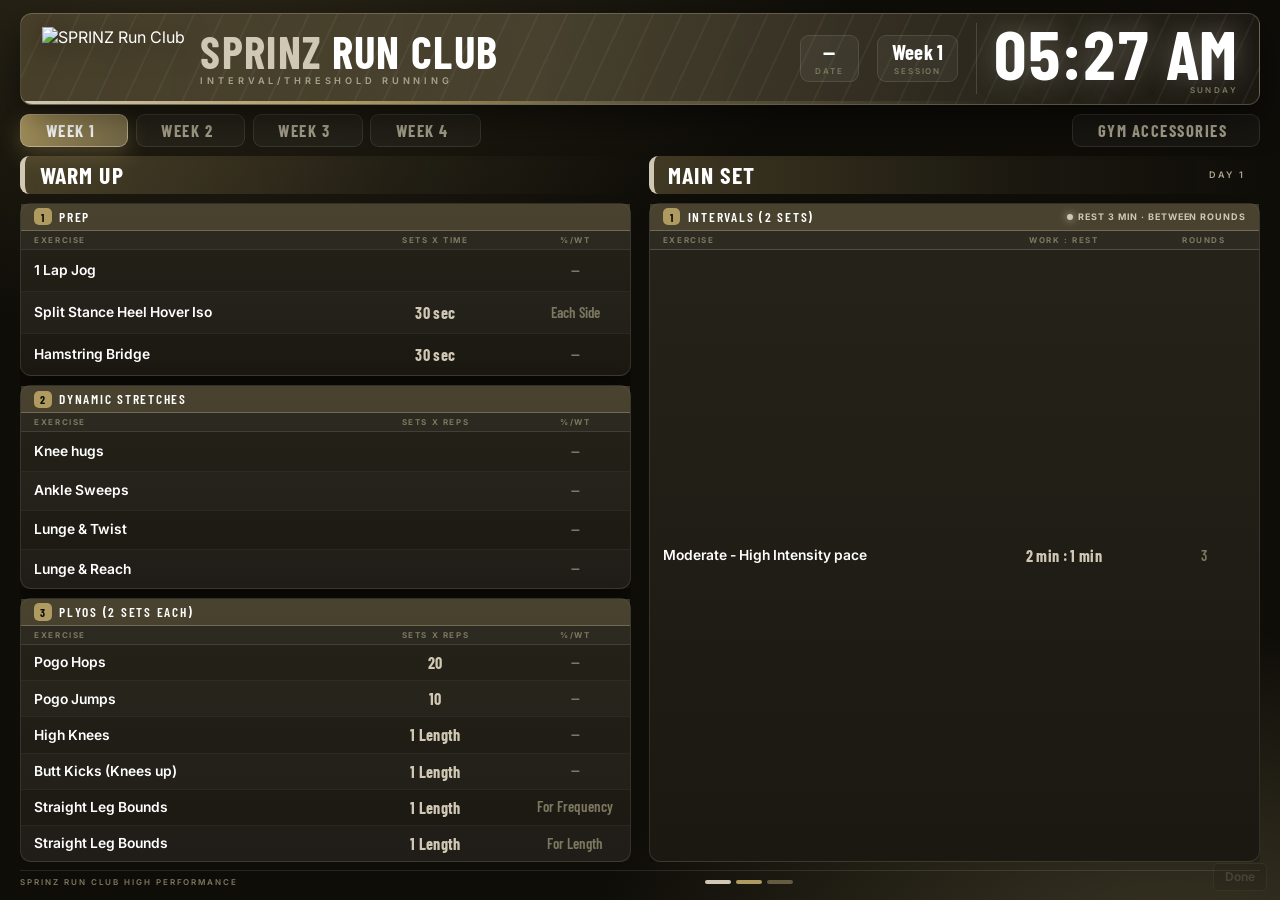
==== commit fbab5d13: "Fix logo src path corrupted by browser save" ====
--- a/Run-Club.html
+++ b/Run-Club.html
@@ -5209,9 +5209,8 @@
         <img
           class="logo"
           id="logo"
-          src="file:///C:/Users/Ayoob/Desktop/SPRINZ%20Run%20Club/breakers-logo.png"
+          src="breakers-logo.png"
           alt="SPRINZ Run Club"
-          style="display: none"
         />
         <div>
           <div class="wordmark"><b>SPRINZ</b> Run Club</div>
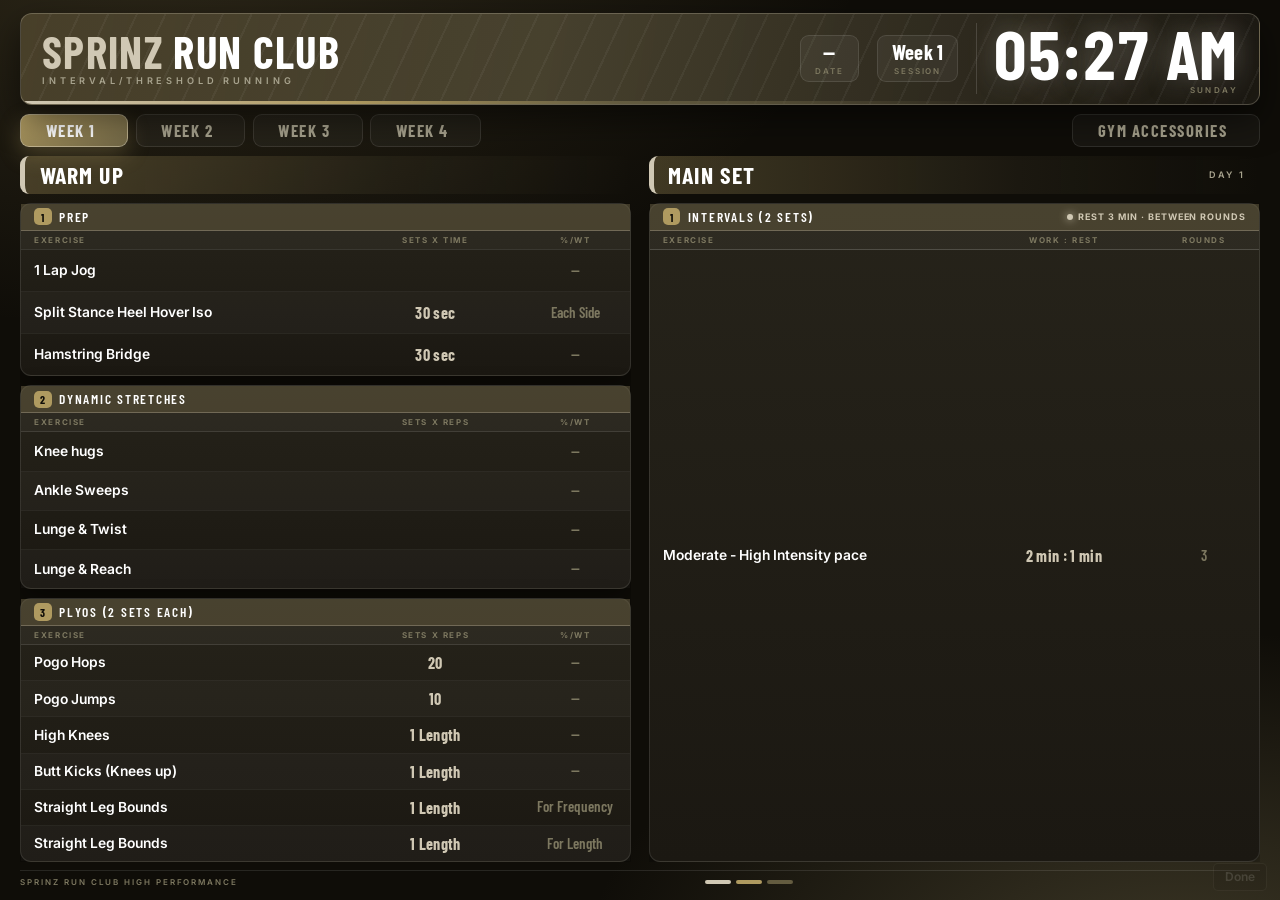
==== commit 6c0cf2b6: "Remove logo placeholder until a real logo file is added" ====
--- a/Run-Club.html
+++ b/Run-Club.html
@@ -5205,13 +5205,6 @@
     <!-- ══════════════ BANNER ══════════════ -->
     <div class="banner">
       <div class="brand">
-        <!-- Drop "breakers-logo.png" (or .svg) beside this file and it appears here. -->
-        <img
-          class="logo"
-          id="logo"
-          src="breakers-logo.png"
-          alt="SPRINZ Run Club"
-        />
         <div>
           <div class="wordmark"><b>SPRINZ</b> Run Club</div>
           <div class="tagline">Interval/Threshold Running</div>
@@ -6301,11 +6294,6 @@
           }
         } catch (e) {}
 
-        /* Logo: show the monogram only if the image file isn't there. */
-        const logo = $("#logo");
-        logo.addEventListener("error", () => {
-          logo.style.display = "none";
-        });
 
         const esc = (s) =>
           s.replace(
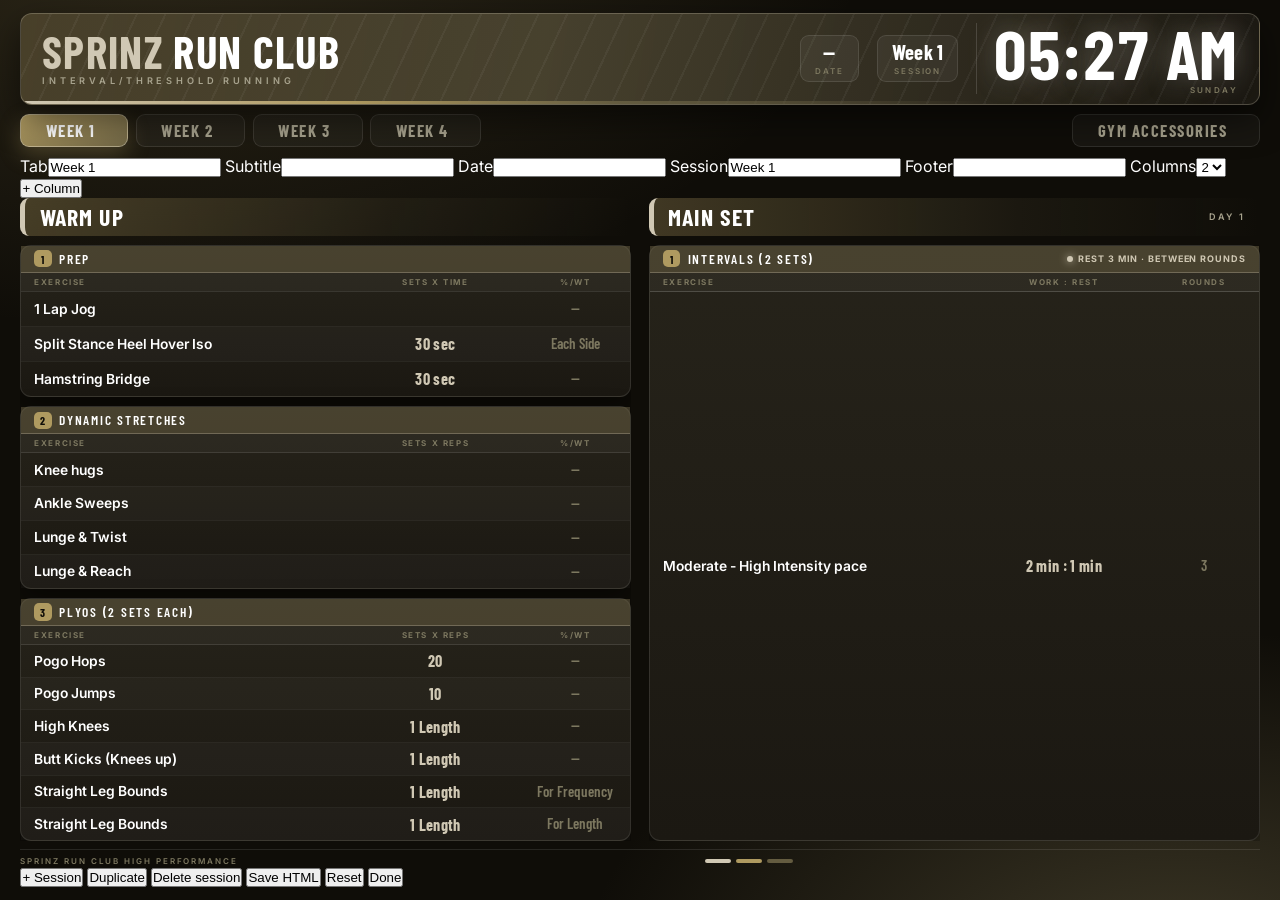
==== commit 90fd2cf6: "Rename B-Stance RDL to Landmine B-Stance RDL" ====
--- a/Run-Club.html
+++ b/Run-Club.html
@@ -9,5197 +9,7 @@
       href="https://fonts.googleapis.com/css2?family=Barlow+Condensed:wght@500;600;700&amp;family=Inter:wght@400;500;600;700&amp;display=swap"
       rel="stylesheet"
     />
-    <style>
-      /* Palette sampled from the SPRINZ brand files:
-     olive #645C40 · khaki #A49C70 · gold #AF9A60 · pale taupe #D0C8B4 */
-      :root {
-        --ink: #0f0d08;
-        --panel: #1b1812;
-        --panel-2: #26231a;
-        --navy: #645c40; /* brand dark olive */
-        --blue: #af9a60; /* brand gold */
-        --blue-hot: #d0c8b4; /* brand pale taupe (highlights) */
-        --grey: #a8a38e;
-        --grey-dim: #7d7860;
-        --line: rgba(255, 255, 255, 0.1);
-        --white: #ffffff;
-      }
-      * {
-        box-sizing: border-box;
-        margin: 0;
-        padding: 0;
-      }
-      html,
-      body {
-        height: 100%;
-      }
-      body {
-        background:
-          radial-gradient(
-            1200px 700px at 12% -10%,
-            rgba(175, 154, 96, 0.2),
-            transparent 60%
-          ),
-          radial-gradient(
-            1000px 600px at 92% 110%,
-            rgba(100, 92, 64, 0.55),
-            transparent 60%
-          ),
-          var(--ink);
-        color: var(--white);
-        font-family: "Inter", system-ui, sans-serif;
-        padding: 1.4vh 1.6vw;
-        display: flex;
-        flex-direction: column;
-        overflow: hidden;
-      }
-
-      /* ── Banner ─────────────────────────────── */
-      .banner {
-        flex: 0 0 auto;
-        position: relative;
-        overflow: hidden;
-        display: flex;
-        align-items: center;
-        justify-content: space-between;
-        gap: 2vw;
-        padding: 1.1vh 1.6vw;
-        border-radius: 12px;
-        margin-bottom: 1vh;
-        background:
-          linear-gradient(
-            100deg,
-            rgba(175, 154, 96, 0.3) 0%,
-            rgba(100, 92, 64, 0.6) 42%,
-            rgba(27, 24, 18, 0.92) 100%
-          ),
-          var(--panel);
-        border: 1px solid rgba(208, 200, 180, 0.28);
-        box-shadow: 0 14px 34px rgba(0, 0, 0, 0.5);
-      }
-      .banner::before {
-        content: "";
-        position: absolute;
-        inset: 0;
-        pointer-events: none;
-        background: repeating-linear-gradient(
-          115deg,
-          rgba(255, 255, 255, 0.045) 0 2px,
-          transparent 2px 26px
-        );
-      }
-      .banner::after {
-        content: "";
-        position: absolute;
-        left: 0;
-        bottom: 0;
-        height: 3px;
-        width: 100%;
-        background: linear-gradient(
-          90deg,
-          var(--blue-hot) 0%,
-          var(--blue) 26%,
-          var(--navy) 48%,
-          transparent 78%
-        );
-      }
-      .brand {
-        display: flex;
-        align-items: center;
-        gap: 1.2vw;
-        min-width: 0;
-        position: relative;
-      }
-
-      /* Logo slot: drop breakers-logo.png (or .svg) next to this file.
-     If absent, the monogram below shows instead. */
-      .logo {
-        height: clamp(44px, 5vw, 96px);
-        width: auto;
-        max-width: 20vw;
-        object-fit: contain;
-        display: block;
-        filter: drop-shadow(0 4px 14px rgba(0, 0, 0, 0.55));
-      }
-      .mark {
-        width: clamp(44px, 5vw, 96px);
-        aspect-ratio: 1;
-        flex: 0 0 auto;
-        border-radius: 12px;
-        display: none;
-        place-items: center;
-        background: linear-gradient(150deg, var(--blue) 0%, var(--navy) 100%);
-        box-shadow:
-          0 0 0 1px rgba(208, 200, 180, 0.45),
-          0 10px 30px rgba(175, 154, 96, 0.28);
-        font-family: "Barlow Condensed", sans-serif;
-        font-weight: 700;
-        font-size: clamp(22px, 2.4vw, 46px);
-        letter-spacing: 0.02em;
-      }
-      .mark.show {
-        display: grid;
-      }
-
-      .wordmark {
-        font-family: "Barlow Condensed", sans-serif;
-        font-weight: 700;
-        font-size: clamp(28px, 3.5vw, 72px);
-        line-height: 0.92;
-        letter-spacing: 0.03em;
-        text-transform: uppercase;
-        white-space: nowrap;
-      }
-      .wordmark b {
-        color: var(--blue-hot);
-        font-weight: 700;
-      }
-      .tagline {
-        font-size: clamp(9px, 0.72vw, 14px);
-        letter-spacing: 0.42em;
-        text-transform: uppercase;
-        color: var(--grey);
-        font-weight: 600;
-        margin-top: 0.4vh;
-      }
-
-      .banner-right {
-        display: flex;
-        align-items: center;
-        gap: 1.4vw;
-        position: relative;
-        flex: 0 0 auto;
-      }
-      .chip {
-        padding: 0.6vh 1.1vw;
-        border-radius: 9px;
-        background: rgba(255, 255, 255, 0.05);
-        border: 1px solid var(--line);
-        text-align: center;
-        line-height: 1.15;
-      }
-      .chip b {
-        display: block;
-        font-family: "Barlow Condensed", sans-serif;
-        font-weight: 700;
-        font-size: clamp(16px, 1.6vw, 32px);
-        letter-spacing: 0.01em;
-        white-space: nowrap;
-      }
-      .chip small {
-        display: block;
-        font-size: clamp(8px, 0.6vw, 12px);
-        letter-spacing: 0.24em;
-        text-transform: uppercase;
-        color: var(--grey-dim);
-        font-weight: 600;
-        margin-top: 0.2vh;
-      }
-
-      /* ── Big clock ──────────────────────────── */
-      .clock {
-        display: flex;
-        flex-direction: column;
-        align-items: flex-end;
-        line-height: 1;
-        padding-left: 1.2vw;
-        border-left: 1px solid rgba(255, 255, 255, 0.14);
-      }
-      #clock {
-        font-family: "Barlow Condensed", sans-serif;
-        font-weight: 700;
-        font-size: clamp(40px, 5.4vw, 116px);
-        line-height: 0.86;
-        letter-spacing: 0.01em;
-        font-variant-numeric: tabular-nums;
-        font-feature-settings: "tnum" 1;
-        color: var(--white);
-        text-shadow:
-          0 0 26px rgba(208, 200, 180, 0.45),
-          0 4px 18px rgba(0, 0, 0, 0.6);
-      }
-      .clock small {
-        font-size: clamp(8px, 0.62vw, 13px);
-        letter-spacing: 0.3em;
-        text-transform: uppercase;
-        color: var(--grey-dim);
-        font-weight: 600;
-        margin-top: 0.3vh;
-      }
-
-      /* ── Tabs ───────────────────────────────── */
-      nav {
-        display: flex;
-        gap: 0.6vw;
-        flex: 0 0 auto;
-        margin-bottom: 1vh;
-      }
-      .tab {
-        font-family: "Barlow Condensed", sans-serif;
-        font-weight: 700;
-        text-transform: uppercase;
-        letter-spacing: 0.09em;
-        font-size: clamp(14px, 1.3vw, 27px);
-        line-height: 1;
-        padding: 0.8vh 1.9vw;
-        border-radius: 9px;
-        cursor: pointer;
-        background: rgba(255, 255, 255, 0.04);
-        border: 1px solid var(--line);
-        color: var(--grey);
-        transition:
-          background 0.18s ease,
-          color 0.18s ease,
-          box-shadow 0.18s ease;
-        display: flex;
-        align-items: baseline;
-        gap: 0.55vw;
-      }
-      .tab i {
-        font-style: normal;
-        font-family: "Inter", sans-serif;
-        font-weight: 600;
-        font-size: clamp(8px, 0.6vw, 12px);
-        letter-spacing: 0.18em;
-        color: var(--grey-dim);
-      }
-      .tab:hover {
-        color: var(--white);
-        background: rgba(255, 255, 255, 0.07);
-      }
-      .tab[aria-selected="true"] {
-        background: linear-gradient(150deg, var(--blue) 0%, var(--navy) 120%);
-        color: var(--white);
-        border-color: rgba(208, 200, 180, 0.55);
-        box-shadow: 0 8px 22px rgba(175, 154, 96, 0.3);
-      }
-      .tab[aria-selected="true"] i {
-        color: rgba(255, 255, 255, 0.75);
-      }
-
-      /* ── Layout ─────────────────────────────── */
-      main {
-        flex: 1 1 auto;
-        min-height: 0;
-        display: flex;
-      }
-      .day {
-        flex: 1 1 auto;
-        min-height: 0;
-        display: none;
-        grid-template-columns: 1fr 1fr;
-        gap: 1.4vw;
-      }
-      .day.active {
-        display: grid;
-      }
-      /* Three-group layout (Day 4) */
-      .day.trio {
-        grid-template-columns: 1fr 1fr 1fr;
-        gap: 1vw;
-      }
-      .day.trio .col-head h2 {
-        font-size: clamp(16px, 1.6vw, 32px);
-      }
-      .day.trio .col-head em {
-        font-size: clamp(8px, 0.58vw, 12px);
-        letter-spacing: 0.18em;
-      }
-      .day.trio tbody td {
-        font-size: clamp(11px, 0.92vw, 20px);
-        padding: 0.5vh 0.8vw;
-      }
-      .day.trio td.dose {
-        font-size: clamp(12px, 1.05vw, 24px);
-      }
-      .day.trio td.wt {
-        font-size: clamp(11px, 0.92vw, 20px);
-      }
-      .day.trio thead th {
-        padding: 0.4vh 0.8vw;
-      }
-      .day.trio thead th:nth-child(2) {
-        width: 30%;
-      }
-      .day.trio thead th:nth-child(3) {
-        width: 22%;
-      }
-      .day.trio .block-tag {
-        padding: 0.45vh 0.8vw;
-      }
-      .day.trio .block-tag h3 {
-        font-size: clamp(11px, 0.95vw, 19px);
-      }
-      .day.trio .rest {
-        font-size: clamp(8px, 0.6vw, 12px);
-      }
-      /* Single-group layout (Day 5) — centred, larger type */
-      .day.solo {
-        grid-template-columns: minmax(0, 54vw);
-        justify-content: center;
-      }
-      .day.solo .col-head h2 {
-        font-size: clamp(20px, 2.1vw, 42px);
-      }
-      .day.solo tbody td {
-        font-size: clamp(14px, 1.35vw, 32px);
-        padding: 0.8vh 1.2vw;
-      }
-      .day.solo td.dose {
-        font-size: clamp(16px, 1.6vw, 38px);
-      }
-      .day.solo td.wt {
-        font-size: clamp(14px, 1.4vw, 32px);
-      }
-      .day.solo .block-tag h3 {
-        font-size: clamp(13px, 1.2vw, 25px);
-      }
-      .day.solo .rest {
-        font-size: clamp(10px, 0.8vw, 16px);
-      }
-      .day.solo thead th {
-        font-size: clamp(9px, 0.68vw, 14px);
-      }
-
-      /* Player-name column headers */
-      .col-head.player {
-        background: linear-gradient(
-          90deg,
-          rgba(208, 200, 180, 0.34),
-          rgba(100, 92, 64, 0.16) 60%,
-          transparent
-        );
-      }
-      .note {
-        flex: 0 0 auto;
-        margin-top: 0.2vh;
-        padding: 0.7vh 1vw;
-        border-radius: 9px;
-        background: rgba(175, 154, 96, 0.14);
-        border: 1px solid rgba(208, 200, 180, 0.34);
-        border-left: 4px solid var(--blue-hot);
-        font-size: clamp(10px, 0.85vw, 18px);
-        font-weight: 600;
-        line-height: 1.3;
-        color: var(--white);
-      }
-      .note b {
-        display: block;
-        font-family: "Barlow Condensed", sans-serif;
-        font-weight: 700;
-        text-transform: uppercase;
-        letter-spacing: 0.18em;
-        color: var(--blue-hot);
-        font-size: clamp(8px, 0.6vw, 12px);
-        margin-bottom: 0.2vh;
-      }
-      .col {
-        display: flex;
-        flex-direction: column;
-        gap: 1vh;
-        min-height: 0;
-      }
-      .day > .col .blocks {
-        overflow-y: auto;
-        scrollbar-width: thin;
-        scrollbar-color: var(--blue) transparent;
-      }
-      .day > .col .blocks::-webkit-scrollbar {
-        width: 6px;
-      }
-      .day > .col .blocks::-webkit-scrollbar-thumb {
-        background: var(--blue);
-        border-radius: 3px;
-      }
-      .day > .col .block {
-        flex: 1 0 auto;
-        overflow: visible;
-      }
-      .col-head {
-        display: flex;
-        align-items: center;
-        gap: 0.8vw;
-        flex: 0 0 auto;
-        padding: 0.8vh 1.1vw;
-        border-radius: 9px;
-        background: linear-gradient(
-          90deg,
-          rgba(175, 154, 96, 0.3),
-          rgba(100, 92, 64, 0.14) 60%,
-          transparent
-        );
-        border-left: 5px solid var(--blue-hot);
-      }
-      .col-head h2 {
-        font-family: "Barlow Condensed", sans-serif;
-        font-weight: 700;
-        text-transform: uppercase;
-        font-size: clamp(18px, 1.85vw, 37px);
-        letter-spacing: 0.05em;
-        line-height: 1;
-      }
-      .col-head em {
-        margin-left: auto;
-        font-style: normal;
-        font-size: clamp(9px, 0.66vw, 13px);
-        letter-spacing: 0.26em;
-        text-transform: uppercase;
-        color: var(--grey);
-        font-weight: 600;
-      }
-      .blocks {
-        display: flex;
-        flex-direction: column;
-        gap: 1vh;
-        flex: 1 1 auto;
-        min-height: 0;
-      }
-
-      /* ── Block ──────────────────────────────── */
-      .block {
-        background: linear-gradient(180deg, var(--panel-2), var(--panel));
-        border: 1px solid var(--line);
-        border-radius: 11px;
-        overflow: hidden;
-        display: flex;
-        flex-direction: column;
-        flex: 1 1 auto;
-        min-height: 0;
-        box-shadow: 0 12px 28px rgba(0, 0, 0, 0.42);
-      }
-      .block.tight {
-        flex: 0 0 auto;
-      }
-      .block-tag {
-        display: flex;
-        align-items: center;
-        gap: 0.6vw;
-        padding: 0.5vh 1vw;
-        background: rgba(100, 92, 64, 0.55);
-        border-bottom: 1px solid rgba(208, 200, 180, 0.3);
-      }
-      .num {
-        width: clamp(17px, 1.35vw, 26px);
-        aspect-ratio: 1;
-        border-radius: 5px;
-        flex: 0 0 auto;
-        background: var(--blue);
-        color: #0f0d08;
-        display: grid;
-        place-items: center;
-        font-family: "Barlow Condensed", sans-serif;
-        font-weight: 700;
-        font-size: clamp(11px, 0.9vw, 18px);
-      }
-      .block-tag h3 {
-        font-family: "Barlow Condensed", sans-serif;
-        font-weight: 600;
-        text-transform: uppercase;
-        font-size: clamp(12px, 1.05vw, 21px);
-        letter-spacing: 0.13em;
-        color: var(--white);
-      }
-      .rest {
-        margin-left: auto;
-        display: flex;
-        align-items: center;
-        gap: 0.4vw;
-        font-size: clamp(9px, 0.7vw, 14px);
-        font-weight: 700;
-        letter-spacing: 0.1em;
-        text-transform: uppercase;
-        color: var(--blue-hot);
-      }
-      .rest .dot {
-        width: 6px;
-        height: 6px;
-        border-radius: 50%;
-        background: var(--blue-hot);
-        box-shadow: 0 0 8px var(--blue-hot);
-      }
-
-      table {
-        width: 100%;
-        border-collapse: collapse;
-        table-layout: fixed;
-        flex: 1 1 auto;
-      }
-      thead th {
-        font-size: clamp(8px, 0.6vw, 12px);
-        letter-spacing: 0.2em;
-        text-transform: uppercase;
-        color: var(--grey-dim);
-        font-weight: 700;
-        text-align: left;
-        padding: 0.45vh 1vw;
-        background: rgba(255, 255, 255, 0.035);
-        border-bottom: 1px solid var(--line);
-      }
-      thead th:nth-child(2) {
-        text-align: center;
-        width: 28%;
-      }
-      thead th:nth-child(3) {
-        text-align: center;
-        width: 18%;
-      }
-      tbody td {
-        padding: 0.55vh 1vw;
-        border-bottom: 1px solid rgba(255, 255, 255, 0.055);
-        font-size: clamp(12px, 1.08vw, 24px);
-        font-weight: 600;
-        line-height: 1.2;
-        white-space: nowrap;
-        overflow: hidden;
-        text-overflow: ellipsis;
-      }
-      tbody tr:last-child td {
-        border-bottom: none;
-      }
-      tbody tr:nth-child(even) {
-        background: rgba(255, 255, 255, 0.022);
-      }
-      td.dose {
-        text-align: center;
-        font-family: "Barlow Condensed", sans-serif;
-        font-weight: 700;
-        font-size: clamp(14px, 1.26vw, 29px);
-        color: var(--blue-hot);
-        letter-spacing: 0.02em;
-      }
-      td.wt {
-        text-align: center;
-        color: var(--grey-dim);
-        font-family: "Barlow Condensed", sans-serif;
-        font-weight: 600;
-        font-size: clamp(13px, 1.16vw, 26px);
-      }
-
-      footer {
-        flex: 0 0 auto;
-        margin-top: 0.9vh;
-        padding-top: 0.7vh;
-        border-top: 1px solid var(--line);
-        display: flex;
-        justify-content: space-between;
-        align-items: center;
-        font-size: clamp(8px, 0.62vw, 12px);
-        letter-spacing: 0.24em;
-        text-transform: uppercase;
-        color: var(--grey-dim);
-        font-weight: 600;
-      }
-      footer .stripe {
-        display: flex;
-        gap: 5px;
-      }
-      footer .stripe i {
-        width: 26px;
-        height: 4px;
-        border-radius: 2px;
-        background: var(--grey-dim);
-      }
-      footer .stripe i:nth-child(1) {
-        background: var(--blue-hot);
-      }
-      footer .stripe i:nth-child(2) {
-        background: var(--blue);
-      }
-      footer .stripe i:nth-child(3) {
-        background: var(--navy);
-      }
-
-      @media (max-width: 900px) {
-        body {
-          overflow: auto;
-          height: auto;
-        }
-        .day.active {
-          grid-template-columns: 1fr;
-        }
-        .wordmark {
-          white-space: normal;
-        }
-        .banner {
-          flex-wrap: wrap;
-          gap: 1.2vh;
-        }
-      }
-
-      /* ── Session builder ─────────────────────── */
-      .ctl {
-        display: none;
-      }
-      body.editing .ctl {
-        display: inline-flex;
-        gap: 3px;
-        align-items: center;
-        margin-left: 0.6vw;
-      }
-      body.editing td.ctl,
-      body.editing th.ctl {
-        display: table-cell;
-        width: 88px;
-        margin: 0;
-        padding: 0 4px;
-        white-space: nowrap;
-        text-align: center;
-      }
-      .ctl button,
-      .toolbar button,
-      #settings button {
-        font:
-          600 11px "Inter",
-          sans-serif;
-        color: #fff;
-        cursor: pointer;
-        background: rgba(175, 154, 96, 0.35);
-        border: 1px solid rgba(208, 200, 180, 0.5);
-        border-radius: 5px;
-        padding: 3px 7px;
-        line-height: 1.2;
-      }
-      .ctl button:hover,
-      .toolbar button:hover,
-      #settings button:hover {
-        background: rgba(208, 200, 180, 0.6);
-      }
-      .ctl button.del,
-      .toolbar button.del {
-        background: rgba(214, 60, 60, 0.35);
-        border-color: rgba(255, 110, 110, 0.55);
-      }
-      .ctl button.del:hover,
-      .toolbar button.del:hover {
-        background: rgba(230, 70, 70, 0.7);
-      }
-      #settings {
-        display: none;
-        flex: 0 0 auto;
-        gap: 0.8vw;
-        flex-wrap: wrap;
-        align-items: flex-end;
-        margin-bottom: 1vh;
-        padding: 0.8vh 1vw;
-        border: 1px dashed rgba(208, 200, 180, 0.55);
-        border-radius: 10px;
-        background: rgba(175, 154, 96, 0.08);
-      }
-      body.editing #settings {
-        display: flex;
-      }
-      #settings label {
-        display: flex;
-        flex-direction: column;
-        gap: 3px;
-        font:
-          600 10px "Inter",
-          sans-serif;
-        letter-spacing: 0.14em;
-        text-transform: uppercase;
-        color: var(--grey);
-      }
-      #settings input,
-      #settings select {
-        background: var(--panel-2);
-        color: #fff;
-        border: 1px solid var(--line);
-        border-radius: 6px;
-        padding: 5px 8px;
-        font:
-          500 13px "Inter",
-          sans-serif;
-        max-width: 14vw;
-      }
-      .toolbar {
-        position: fixed;
-        right: 1vw;
-        bottom: 1vh;
-        z-index: 50;
-        display: flex;
-        gap: 6px;
-        flex-wrap: wrap;
-        justify-content: flex-end;
-        opacity: 0.12;
-        transition: opacity 0.2s;
-      }
-      .toolbar:hover,
-      body.editing .toolbar {
-        opacity: 1;
-      }
-      .toolbar button {
-        padding: 6px 11px;
-        font-size: 12px;
-        background: rgba(27, 24, 18, 0.92);
-      }
-      .toolbar .edit-only {
-        display: none;
-      }
-      body.editing .toolbar .edit-only {
-        display: inline-block;
-      }
-      body.editing {
-        overflow-y: auto;
-      }
-      body.editing main {
-        flex: 0 0 auto;
-        min-height: 70vh;
-      }
-      body.editing .col,
-      body.editing .blocks {
-        min-height: auto;
-      }
-      body.editing tbody td {
-        overflow: visible;
-        text-overflow: clip;
-      }
-      body.editing [contenteditable] {
-        cursor: text;
-      }
-      body.editing [contenteditable]:hover {
-        outline: 1px dashed rgba(208, 200, 180, 0.7);
-        outline-offset: 1px;
-      }
-      body.editing [contenteditable]:focus {
-        outline: 2px solid var(--blue-hot);
-        background: rgba(208, 200, 180, 0.14);
-      }
-
-      /* ── Exercise demo videos (Gym Accessories) ── */
-      .day[data-day="5"] td.ex-video {
-        cursor: pointer;
-      }
-      .day[data-day="5"] td.ex-video:hover {
-        color: var(--blue-hot);
-      }
-      .day[data-day="5"] td.ex-video::after {
-        content: "▶";
-        margin-left: 0.6em;
-        font-size: 0.68em;
-        color: var(--blue);
-        vertical-align: middle;
-      }
-      body.editing .day[data-day="5"] td.ex-video {
-        cursor: text;
-      }
-      body.editing .day[data-day="5"] td.ex-video::after {
-        display: none;
-      }
-      .video-modal {
-        position: fixed;
-        inset: 0;
-        z-index: 200;
-        display: flex;
-        align-items: center;
-        justify-content: center;
-      }
-      .video-modal[hidden] {
-        display: none;
-      }
-      .video-modal-backdrop {
-        position: absolute;
-        inset: 0;
-        background: rgba(0, 0, 0, 0.78);
-      }
-      .video-modal-body {
-        position: relative;
-        width: min(92vw, 960px);
-        background: var(--panel);
-        border: 1px solid var(--line);
-        border-radius: 12px;
-        box-shadow: 0 24px 60px rgba(0, 0, 0, 0.6);
-        overflow: hidden;
-      }
-      .video-modal-close {
-        position: absolute;
-        top: 8px;
-        right: 8px;
-        z-index: 2;
-        width: 32px;
-        height: 32px;
-        border-radius: 50%;
-        background: rgba(0, 0, 0, 0.6);
-        color: #fff;
-        border: 1px solid rgba(255, 255, 255, 0.3);
-        font-size: 16px;
-        line-height: 1;
-        cursor: pointer;
-      }
-      .video-modal-close:hover {
-        background: var(--blue);
-      }
-      .video-modal-frame {
-        position: relative;
-        width: 100%;
-        padding-top: 56.25%;
-      }
-      .video-modal-frame iframe {
-        position: absolute;
-        inset: 0;
-        width: 100%;
-        height: 100%;
-        border: 0;
-      }
-    </style>
-    <style>
-      @font-face {
-        font-family: "Source Sans Pro";
-        font-style: italic;
-        font-weight: 200;
-        font-display: swap;
-        src: url(https://fonts.gstatic.com/s/sourcesanspro/v22/6xKwdSBYKcSV-LCoeQqfX1RYOo3qPZYokSdh18S0xR41YDw.woff2)
-          format("woff2");
-        unicode-range:
-          U+0460-052F, U+1C80-1C8A, U+20B4, U+2DE0-2DFF, U+A640-A69F,
-          U+FE2E-FE2F;
-      }
-      /* cyrillic */
-      @font-face {
-        font-family: "Source Sans Pro";
-        font-style: italic;
-        font-weight: 200;
-        font-display: swap;
-        src: url(https://fonts.gstatic.com/s/sourcesanspro/v22/6xKwdSBYKcSV-LCoeQqfX1RYOo3qPZYokSdo18S0xR41YDw.woff2)
-          format("woff2");
-        unicode-range: U+0301, U+0400-045F, U+0490-0491, U+04B0-04B1, U+2116;
-      }
-      /* greek-ext */
-      @font-face {
-        font-family: "Source Sans Pro";
-        font-style: italic;
-        font-weight: 200;
-        font-display: swap;
-        src: url(https://fonts.gstatic.com/s/sourcesanspro/v22/6xKwdSBYKcSV-LCoeQqfX1RYOo3qPZYokSdg18S0xR41YDw.woff2)
-          format("woff2");
-        unicode-range: U+1F00-1FFF;
-      }
-      /* greek */
-      @font-face {
-        font-family: "Source Sans Pro";
-        font-style: italic;
-        font-weight: 200;
-        font-display: swap;
-        src: url(https://fonts.gstatic.com/s/sourcesanspro/v22/6xKwdSBYKcSV-LCoeQqfX1RYOo3qPZYokSdv18S0xR41YDw.woff2)
-          format("woff2");
-        unicode-range:
-          U+0370-0377, U+037A-037F, U+0384-038A, U+038C, U+038E-03A1,
-          U+03A3-03FF;
-      }
-      /* vietnamese */
-      @font-face {
-        font-family: "Source Sans Pro";
-        font-style: italic;
-        font-weight: 200;
-        font-display: swap;
-        src: url(https://fonts.gstatic.com/s/sourcesanspro/v22/6xKwdSBYKcSV-LCoeQqfX1RYOo3qPZYokSdj18S0xR41YDw.woff2)
-          format("woff2");
-        unicode-range:
-          U+0102-0103, U+0110-0111, U+0128-0129, U+0168-0169, U+01A0-01A1,
-          U+01AF-01B0, U+0300-0301, U+0303-0304, U+0308-0309, U+0323, U+0329,
-          U+1EA0-1EF9, U+20AB;
-      }
-      /* latin-ext */
-      @font-face {
-        font-family: "Source Sans Pro";
-        font-style: italic;
-        font-weight: 200;
-        font-display: swap;
-        src: url(https://fonts.gstatic.com/s/sourcesanspro/v22/6xKwdSBYKcSV-LCoeQqfX1RYOo3qPZYokSdi18S0xR41YDw.woff2)
-          format("woff2");
-        unicode-range:
-          U+0100-02BA, U+02BD-02C5, U+02C7-02CC, U+02CE-02D7, U+02DD-02FF,
-          U+0304, U+0308, U+0329, U+1D00-1DBF, U+1E00-1E9F, U+1EF2-1EFF, U+2020,
-          U+20A0-20AB, U+20AD-20C0, U+2113, U+2C60-2C7F, U+A720-A7FF;
-      }
-      /* latin */
-      @font-face {
-        font-family: "Source Sans Pro";
-        font-style: italic;
-        font-weight: 200;
-        font-display: swap;
-        src: url(https://fonts.gstatic.com/s/sourcesanspro/v22/6xKwdSBYKcSV-LCoeQqfX1RYOo3qPZYokSds18S0xR41.woff2)
-          format("woff2");
-        unicode-range:
-          U+0000-00FF, U+0131, U+0152-0153, U+02BB-02BC, U+02C6, U+02DA, U+02DC,
-          U+0304, U+0308, U+0329, U+2000-206F, U+20AC, U+2122, U+2191, U+2193,
-          U+2212, U+2215, U+FEFF, U+FFFD;
-      }
-      /* cyrillic-ext */
-      @font-face {
-        font-family: "Source Sans Pro";
-        font-style: italic;
-        font-weight: 300;
-        font-display: swap;
-        src: url(https://fonts.gstatic.com/s/sourcesanspro/v22/6xKwdSBYKcSV-LCoeQqfX1RYOo3qPZZMkidh18S0xR41YDw.woff2)
-          format("woff2");
-        unicode-range:
-          U+0460-052F, U+1C80-1C8A, U+20B4, U+2DE0-2DFF, U+A640-A69F,
-          U+FE2E-FE2F;
-      }
-      /* cyrillic */
-      @font-face {
-        font-family: "Source Sans Pro";
-        font-style: italic;
-        font-weight: 300;
-        font-display: swap;
-        src: url(https://fonts.gstatic.com/s/sourcesanspro/v22/6xKwdSBYKcSV-LCoeQqfX1RYOo3qPZZMkido18S0xR41YDw.woff2)
-          format("woff2");
-        unicode-range: U+0301, U+0400-045F, U+0490-0491, U+04B0-04B1, U+2116;
-      }
-      /* greek-ext */
-      @font-face {
-        font-family: "Source Sans Pro";
-        font-style: italic;
-        font-weight: 300;
-        font-display: swap;
-        src: url(https://fonts.gstatic.com/s/sourcesanspro/v22/6xKwdSBYKcSV-LCoeQqfX1RYOo3qPZZMkidg18S0xR41YDw.woff2)
-          format("woff2");
-        unicode-range: U+1F00-1FFF;
-      }
-      /* greek */
-      @font-face {
-        font-family: "Source Sans Pro";
-        font-style: italic;
-        font-weight: 300;
-        font-display: swap;
-        src: url(https://fonts.gstatic.com/s/sourcesanspro/v22/6xKwdSBYKcSV-LCoeQqfX1RYOo3qPZZMkidv18S0xR41YDw.woff2)
-          format("woff2");
-        unicode-range:
-          U+0370-0377, U+037A-037F, U+0384-038A, U+038C, U+038E-03A1,
-          U+03A3-03FF;
-      }
-      /* vietnamese */
-      @font-face {
-        font-family: "Source Sans Pro";
-        font-style: italic;
-        font-weight: 300;
-        font-display: swap;
-        src: url(https://fonts.gstatic.com/s/sourcesanspro/v22/6xKwdSBYKcSV-LCoeQqfX1RYOo3qPZZMkidj18S0xR41YDw.woff2)
-          format("woff2");
-        unicode-range:
-          U+0102-0103, U+0110-0111, U+0128-0129, U+0168-0169, U+01A0-01A1,
-          U+01AF-01B0, U+0300-0301, U+0303-0304, U+0308-0309, U+0323, U+0329,
-          U+1EA0-1EF9, U+20AB;
-      }
-      /* latin-ext */
-      @font-face {
-        font-family: "Source Sans Pro";
-        font-style: italic;
-        font-weight: 300;
-        font-display: swap;
-        src: url(https://fonts.gstatic.com/s/sourcesanspro/v22/6xKwdSBYKcSV-LCoeQqfX1RYOo3qPZZMkidi18S0xR41YDw.woff2)
-          format("woff2");
-        unicode-range:
-          U+0100-02BA, U+02BD-02C5, U+02C7-02CC, U+02CE-02D7, U+02DD-02FF,
-          U+0304, U+0308, U+0329, U+1D00-1DBF, U+1E00-1E9F, U+1EF2-1EFF, U+2020,
-          U+20A0-20AB, U+20AD-20C0, U+2113, U+2C60-2C7F, U+A720-A7FF;
-      }
-      /* latin */
-      @font-face {
-        font-family: "Source Sans Pro";
-        font-style: italic;
-        font-weight: 300;
-        font-display: swap;
-        src: url(https://fonts.gstatic.com/s/sourcesanspro/v22/6xKwdSBYKcSV-LCoeQqfX1RYOo3qPZZMkids18S0xR41.woff2)
-          format("woff2");
-        unicode-range:
-          U+0000-00FF, U+0131, U+0152-0153, U+02BB-02BC, U+02C6, U+02DA, U+02DC,
-          U+0304, U+0308, U+0329, U+2000-206F, U+20AC, U+2122, U+2191, U+2193,
-          U+2212, U+2215, U+FEFF, U+FFFD;
-      }
-      /* cyrillic-ext */
-      @font-face {
-        font-family: "Source Sans Pro";
-        font-style: italic;
-        font-weight: 400;
-        font-display: swap;
-        src: url(https://fonts.gstatic.com/s/sourcesanspro/v22/6xK1dSBYKcSV-LCoeQqfX1RYOo3qPZ7qsDJB9cme_xc.woff2)
-          format("woff2");
-        unicode-range:
-          U+0460-052F, U+1C80-1C8A, U+20B4, U+2DE0-2DFF, U+A640-A69F,
-          U+FE2E-FE2F;
-      }
-      /* cyrillic */
-      @font-face {
-        font-family: "Source Sans Pro";
-        font-style: italic;
-        font-weight: 400;
-        font-display: swap;
-        src: url(https://fonts.gstatic.com/s/sourcesanspro/v22/6xK1dSBYKcSV-LCoeQqfX1RYOo3qPZ7jsDJB9cme_xc.woff2)
-          format("woff2");
-        unicode-range: U+0301, U+0400-045F, U+0490-0491, U+04B0-04B1, U+2116;
-      }
-      /* greek-ext */
-      @font-face {
-        font-family: "Source Sans Pro";
-        font-style: italic;
-        font-weight: 400;
-        font-display: swap;
-        src: url(https://fonts.gstatic.com/s/sourcesanspro/v22/6xK1dSBYKcSV-LCoeQqfX1RYOo3qPZ7rsDJB9cme_xc.woff2)
-          format("woff2");
-        unicode-range: U+1F00-1FFF;
-      }
-      /* greek */
-      @font-face {
-        font-family: "Source Sans Pro";
-        font-style: italic;
-        font-weight: 400;
-        font-display: swap;
-        src: url(https://fonts.gstatic.com/s/sourcesanspro/v22/6xK1dSBYKcSV-LCoeQqfX1RYOo3qPZ7ksDJB9cme_xc.woff2)
-          format("woff2");
-        unicode-range:
-          U+0370-0377, U+037A-037F, U+0384-038A, U+038C, U+038E-03A1,
-          U+03A3-03FF;
-      }
-      /* vietnamese */
-      @font-face {
-        font-family: "Source Sans Pro";
-        font-style: italic;
-        font-weight: 400;
-        font-display: swap;
-        src: url(https://fonts.gstatic.com/s/sourcesanspro/v22/6xK1dSBYKcSV-LCoeQqfX1RYOo3qPZ7osDJB9cme_xc.woff2)
-          format("woff2");
-        unicode-range:
-          U+0102-0103, U+0110-0111, U+0128-0129, U+0168-0169, U+01A0-01A1,
-          U+01AF-01B0, U+0300-0301, U+0303-0304, U+0308-0309, U+0323, U+0329,
-          U+1EA0-1EF9, U+20AB;
-      }
-      /* latin-ext */
-      @font-face {
-        font-family: "Source Sans Pro";
-        font-style: italic;
-        font-weight: 400;
-        font-display: swap;
-        src: url(https://fonts.gstatic.com/s/sourcesanspro/v22/6xK1dSBYKcSV-LCoeQqfX1RYOo3qPZ7psDJB9cme_xc.woff2)
-          format("woff2");
-        unicode-range:
-          U+0100-02BA, U+02BD-02C5, U+02C7-02CC, U+02CE-02D7, U+02DD-02FF,
-          U+0304, U+0308, U+0329, U+1D00-1DBF, U+1E00-1E9F, U+1EF2-1EFF, U+2020,
-          U+20A0-20AB, U+20AD-20C0, U+2113, U+2C60-2C7F, U+A720-A7FF;
-      }
-      /* latin */
-      @font-face {
-        font-family: "Source Sans Pro";
-        font-style: italic;
-        font-weight: 400;
-        font-display: swap;
-        src: url(https://fonts.gstatic.com/s/sourcesanspro/v22/6xK1dSBYKcSV-LCoeQqfX1RYOo3qPZ7nsDJB9cme.woff2)
-          format("woff2");
-        unicode-range:
-          U+0000-00FF, U+0131, U+0152-0153, U+02BB-02BC, U+02C6, U+02DA, U+02DC,
-          U+0304, U+0308, U+0329, U+2000-206F, U+20AC, U+2122, U+2191, U+2193,
-          U+2212, U+2215, U+FEFF, U+FFFD;
-      }
-      /* cyrillic-ext */
-      @font-face {
-        font-family: "Source Sans Pro";
-        font-style: italic;
-        font-weight: 600;
-        font-display: swap;
-        src: url(https://fonts.gstatic.com/s/sourcesanspro/v22/6xKwdSBYKcSV-LCoeQqfX1RYOo3qPZY4lCdh18S0xR41YDw.woff2)
-          format("woff2");
-        unicode-range:
-          U+0460-052F, U+1C80-1C8A, U+20B4, U+2DE0-2DFF, U+A640-A69F,
-          U+FE2E-FE2F;
-      }
-      /* cyrillic */
-      @font-face {
-        font-family: "Source Sans Pro";
-        font-style: italic;
-        font-weight: 600;
-        font-display: swap;
-        src: url(https://fonts.gstatic.com/s/sourcesanspro/v22/6xKwdSBYKcSV-LCoeQqfX1RYOo3qPZY4lCdo18S0xR41YDw.woff2)
-          format("woff2");
-        unicode-range: U+0301, U+0400-045F, U+0490-0491, U+04B0-04B1, U+2116;
-      }
-      /* greek-ext */
-      @font-face {
-        font-family: "Source Sans Pro";
-        font-style: italic;
-        font-weight: 600;
-        font-display: swap;
-        src: url(https://fonts.gstatic.com/s/sourcesanspro/v22/6xKwdSBYKcSV-LCoeQqfX1RYOo3qPZY4lCdg18S0xR41YDw.woff2)
-          format("woff2");
-        unicode-range: U+1F00-1FFF;
-      }
-      /* greek */
-      @font-face {
-        font-family: "Source Sans Pro";
-        font-style: italic;
-        font-weight: 600;
-        font-display: swap;
-        src: url(https://fonts.gstatic.com/s/sourcesanspro/v22/6xKwdSBYKcSV-LCoeQqfX1RYOo3qPZY4lCdv18S0xR41YDw.woff2)
-          format("woff2");
-        unicode-range:
-          U+0370-0377, U+037A-037F, U+0384-038A, U+038C, U+038E-03A1,
-          U+03A3-03FF;
-      }
-      /* vietnamese */
-      @font-face {
-        font-family: "Source Sans Pro";
-        font-style: italic;
-        font-weight: 600;
-        font-display: swap;
-        src: url(https://fonts.gstatic.com/s/sourcesanspro/v22/6xKwdSBYKcSV-LCoeQqfX1RYOo3qPZY4lCdj18S0xR41YDw.woff2)
-          format("woff2");
-        unicode-range:
-          U+0102-0103, U+0110-0111, U+0128-0129, U+0168-0169, U+01A0-01A1,
-          U+01AF-01B0, U+0300-0301, U+0303-0304, U+0308-0309, U+0323, U+0329,
-          U+1EA0-1EF9, U+20AB;
-      }
-      /* latin-ext */
-      @font-face {
-        font-family: "Source Sans Pro";
-        font-style: italic;
-        font-weight: 600;
-        font-display: swap;
-        src: url(https://fonts.gstatic.com/s/sourcesanspro/v22/6xKwdSBYKcSV-LCoeQqfX1RYOo3qPZY4lCdi18S0xR41YDw.woff2)
-          format("woff2");
-        unicode-range:
-          U+0100-02BA, U+02BD-02C5, U+02C7-02CC, U+02CE-02D7, U+02DD-02FF,
-          U+0304, U+0308, U+0329, U+1D00-1DBF, U+1E00-1E9F, U+1EF2-1EFF, U+2020,
-          U+20A0-20AB, U+20AD-20C0, U+2113, U+2C60-2C7F, U+A720-A7FF;
-      }
-      /* latin */
-      @font-face {
-        font-family: "Source Sans Pro";
-        font-style: italic;
-        font-weight: 600;
-        font-display: swap;
-        src: url(https://fonts.gstatic.com/s/sourcesanspro/v22/6xKwdSBYKcSV-LCoeQqfX1RYOo3qPZY4lCds18S0xR41.woff2)
-          format("woff2");
-        unicode-range:
-          U+0000-00FF, U+0131, U+0152-0153, U+02BB-02BC, U+02C6, U+02DA, U+02DC,
-          U+0304, U+0308, U+0329, U+2000-206F, U+20AC, U+2122, U+2191, U+2193,
-          U+2212, U+2215, U+FEFF, U+FFFD;
-      }
-      /* cyrillic-ext */
-      @font-face {
-        font-family: "Source Sans Pro";
-        font-style: italic;
-        font-weight: 700;
-        font-display: swap;
-        src: url(https://fonts.gstatic.com/s/sourcesanspro/v22/6xKwdSBYKcSV-LCoeQqfX1RYOo3qPZZclSdh18S0xR41YDw.woff2)
-          format("woff2");
-        unicode-range:
-          U+0460-052F, U+1C80-1C8A, U+20B4, U+2DE0-2DFF, U+A640-A69F,
-          U+FE2E-FE2F;
-      }
-      /* cyrillic */
-      @font-face {
-        font-family: "Source Sans Pro";
-        font-style: italic;
-        font-weight: 700;
-        font-display: swap;
-        src: url(https://fonts.gstatic.com/s/sourcesanspro/v22/6xKwdSBYKcSV-LCoeQqfX1RYOo3qPZZclSdo18S0xR41YDw.woff2)
-          format("woff2");
-        unicode-range: U+0301, U+0400-045F, U+0490-0491, U+04B0-04B1, U+2116;
-      }
-      /* greek-ext */
-      @font-face {
-        font-family: "Source Sans Pro";
-        font-style: italic;
-        font-weight: 700;
-        font-display: swap;
-        src: url(https://fonts.gstatic.com/s/sourcesanspro/v22/6xKwdSBYKcSV-LCoeQqfX1RYOo3qPZZclSdg18S0xR41YDw.woff2)
-          format("woff2");
-        unicode-range: U+1F00-1FFF;
-      }
-      /* greek */
-      @font-face {
-        font-family: "Source Sans Pro";
-        font-style: italic;
-        font-weight: 700;
-        font-display: swap;
-        src: url(https://fonts.gstatic.com/s/sourcesanspro/v22/6xKwdSBYKcSV-LCoeQqfX1RYOo3qPZZclSdv18S0xR41YDw.woff2)
-          format("woff2");
-        unicode-range:
-          U+0370-0377, U+037A-037F, U+0384-038A, U+038C, U+038E-03A1,
-          U+03A3-03FF;
-      }
-      /* vietnamese */
-      @font-face {
-        font-family: "Source Sans Pro";
-        font-style: italic;
-        font-weight: 700;
-        font-display: swap;
-        src: url(https://fonts.gstatic.com/s/sourcesanspro/v22/6xKwdSBYKcSV-LCoeQqfX1RYOo3qPZZclSdj18S0xR41YDw.woff2)
-          format("woff2");
-        unicode-range:
-          U+0102-0103, U+0110-0111, U+0128-0129, U+0168-0169, U+01A0-01A1,
-          U+01AF-01B0, U+0300-0301, U+0303-0304, U+0308-0309, U+0323, U+0329,
-          U+1EA0-1EF9, U+20AB;
-      }
-      /* latin-ext */
-      @font-face {
-        font-family: "Source Sans Pro";
-        font-style: italic;
-        font-weight: 700;
-        font-display: swap;
-        src: url(https://fonts.gstatic.com/s/sourcesanspro/v22/6xKwdSBYKcSV-LCoeQqfX1RYOo3qPZZclSdi18S0xR41YDw.woff2)
-          format("woff2");
-        unicode-range:
-          U+0100-02BA, U+02BD-02C5, U+02C7-02CC, U+02CE-02D7, U+02DD-02FF,
-          U+0304, U+0308, U+0329, U+1D00-1DBF, U+1E00-1E9F, U+1EF2-1EFF, U+2020,
-          U+20A0-20AB, U+20AD-20C0, U+2113, U+2C60-2C7F, U+A720-A7FF;
-      }
-      /* latin */
-      @font-face {
-        font-family: "Source Sans Pro";
-        font-style: italic;
-        font-weight: 700;
-        font-display: swap;
-        src: url(https://fonts.gstatic.com/s/sourcesanspro/v22/6xKwdSBYKcSV-LCoeQqfX1RYOo3qPZZclSds18S0xR41.woff2)
-          format("woff2");
-        unicode-range:
-          U+0000-00FF, U+0131, U+0152-0153, U+02BB-02BC, U+02C6, U+02DA, U+02DC,
-          U+0304, U+0308, U+0329, U+2000-206F, U+20AC, U+2122, U+2191, U+2193,
-          U+2212, U+2215, U+FEFF, U+FFFD;
-      }
-      /* cyrillic-ext */
-      @font-face {
-        font-family: "Source Sans Pro";
-        font-style: italic;
-        font-weight: 900;
-        font-display: swap;
-        src: url(https://fonts.gstatic.com/s/sourcesanspro/v22/6xKwdSBYKcSV-LCoeQqfX1RYOo3qPZZklydh18S0xR41YDw.woff2)
-          format("woff2");
-        unicode-range:
-          U+0460-052F, U+1C80-1C8A, U+20B4, U+2DE0-2DFF, U+A640-A69F,
-          U+FE2E-FE2F;
-      }
-      /* cyrillic */
-      @font-face {
-        font-family: "Source Sans Pro";
-        font-style: italic;
-        font-weight: 900;
-        font-display: swap;
-        src: url(https://fonts.gstatic.com/s/sourcesanspro/v22/6xKwdSBYKcSV-LCoeQqfX1RYOo3qPZZklydo18S0xR41YDw.woff2)
-          format("woff2");
-        unicode-range: U+0301, U+0400-045F, U+0490-0491, U+04B0-04B1, U+2116;
-      }
-      /* greek-ext */
-      @font-face {
-        font-family: "Source Sans Pro";
-        font-style: italic;
-        font-weight: 900;
-        font-display: swap;
-        src: url(https://fonts.gstatic.com/s/sourcesanspro/v22/6xKwdSBYKcSV-LCoeQqfX1RYOo3qPZZklydg18S0xR41YDw.woff2)
-          format("woff2");
-        unicode-range: U+1F00-1FFF;
-      }
-      /* greek */
-      @font-face {
-        font-family: "Source Sans Pro";
-        font-style: italic;
-        font-weight: 900;
-        font-display: swap;
-        src: url(https://fonts.gstatic.com/s/sourcesanspro/v22/6xKwdSBYKcSV-LCoeQqfX1RYOo3qPZZklydv18S0xR41YDw.woff2)
-          format("woff2");
-        unicode-range:
-          U+0370-0377, U+037A-037F, U+0384-038A, U+038C, U+038E-03A1,
-          U+03A3-03FF;
-      }
-      /* vietnamese */
-      @font-face {
-        font-family: "Source Sans Pro";
-        font-style: italic;
-        font-weight: 900;
-        font-display: swap;
-        src: url(https://fonts.gstatic.com/s/sourcesanspro/v22/6xKwdSBYKcSV-LCoeQqfX1RYOo3qPZZklydj18S0xR41YDw.woff2)
-          format("woff2");
-        unicode-range:
-          U+0102-0103, U+0110-0111, U+0128-0129, U+0168-0169, U+01A0-01A1,
-          U+01AF-01B0, U+0300-0301, U+0303-0304, U+0308-0309, U+0323, U+0329,
-          U+1EA0-1EF9, U+20AB;
-      }
-      /* latin-ext */
-      @font-face {
-        font-family: "Source Sans Pro";
-        font-style: italic;
-        font-weight: 900;
-        font-display: swap;
-        src: url(https://fonts.gstatic.com/s/sourcesanspro/v22/6xKwdSBYKcSV-LCoeQqfX1RYOo3qPZZklydi18S0xR41YDw.woff2)
-          format("woff2");
-        unicode-range:
-          U+0100-02BA, U+02BD-02C5, U+02C7-02CC, U+02CE-02D7, U+02DD-02FF,
-          U+0304, U+0308, U+0329, U+1D00-1DBF, U+1E00-1E9F, U+1EF2-1EFF, U+2020,
-          U+20A0-20AB, U+20AD-20C0, U+2113, U+2C60-2C7F, U+A720-A7FF;
-      }
-      /* latin */
-      @font-face {
-        font-family: "Source Sans Pro";
-        font-style: italic;
-        font-weight: 900;
-        font-display: swap;
-        src: url(https://fonts.gstatic.com/s/sourcesanspro/v22/6xKwdSBYKcSV-LCoeQqfX1RYOo3qPZZklyds18S0xR41.woff2)
-          format("woff2");
-        unicode-range:
-          U+0000-00FF, U+0131, U+0152-0153, U+02BB-02BC, U+02C6, U+02DA, U+02DC,
-          U+0304, U+0308, U+0329, U+2000-206F, U+20AC, U+2122, U+2191, U+2193,
-          U+2212, U+2215, U+FEFF, U+FFFD;
-      }
-      /* cyrillic-ext */
-      @font-face {
-        font-family: "Source Sans Pro";
-        font-style: normal;
-        font-weight: 200;
-        font-display: swap;
-        src: url(https://fonts.gstatic.com/s/sourcesanspro/v22/6xKydSBYKcSV-LCoeQqfX1RYOo3i94_wmhdu3cOWxy40.woff2)
-          format("woff2");
-        unicode-range:
-          U+0460-052F, U+1C80-1C8A, U+20B4, U+2DE0-2DFF, U+A640-A69F,
-          U+FE2E-FE2F;
-      }
-      /* cyrillic */
-      @font-face {
-        font-family: "Source Sans Pro";
-        font-style: normal;
-        font-weight: 200;
-        font-display: swap;
-        src: url(https://fonts.gstatic.com/s/sourcesanspro/v22/6xKydSBYKcSV-LCoeQqfX1RYOo3i94_wkxdu3cOWxy40.woff2)
-          format("woff2");
-        unicode-range: U+0301, U+0400-045F, U+0490-0491, U+04B0-04B1, U+2116;
-      }
-      /* greek-ext */
-      @font-face {
-        font-family: "Source Sans Pro";
-        font-style: normal;
-        font-weight: 200;
-        font-display: swap;
-        src: url(https://fonts.gstatic.com/s/sourcesanspro/v22/6xKydSBYKcSV-LCoeQqfX1RYOo3i94_wmxdu3cOWxy40.woff2)
-          format("woff2");
-        unicode-range: U+1F00-1FFF;
-      }
-      /* greek */
-      @font-face {
-        font-family: "Source Sans Pro";
-        font-style: normal;
-        font-weight: 200;
-        font-display: swap;
-        src: url(https://fonts.gstatic.com/s/sourcesanspro/v22/6xKydSBYKcSV-LCoeQqfX1RYOo3i94_wlBdu3cOWxy40.woff2)
-          format("woff2");
-        unicode-range:
-          U+0370-0377, U+037A-037F, U+0384-038A, U+038C, U+038E-03A1,
-          U+03A3-03FF;
-      }
-      /* vietnamese */
-      @font-face {
-        font-family: "Source Sans Pro";
-        font-style: normal;
-        font-weight: 200;
-        font-display: swap;
-        src: url(https://fonts.gstatic.com/s/sourcesanspro/v22/6xKydSBYKcSV-LCoeQqfX1RYOo3i94_wmBdu3cOWxy40.woff2)
-          format("woff2");
-        unicode-range:
-          U+0102-0103, U+0110-0111, U+0128-0129, U+0168-0169, U+01A0-01A1,
-          U+01AF-01B0, U+0300-0301, U+0303-0304, U+0308-0309, U+0323, U+0329,
-          U+1EA0-1EF9, U+20AB;
-      }
-      /* latin-ext */
-      @font-face {
-        font-family: "Source Sans Pro";
-        font-style: normal;
-        font-weight: 200;
-        font-display: swap;
-        src: url(https://fonts.gstatic.com/s/sourcesanspro/v22/6xKydSBYKcSV-LCoeQqfX1RYOo3i94_wmRdu3cOWxy40.woff2)
-          format("woff2");
-        unicode-range:
-          U+0100-02BA, U+02BD-02C5, U+02C7-02CC, U+02CE-02D7, U+02DD-02FF,
-          U+0304, U+0308, U+0329, U+1D00-1DBF, U+1E00-1E9F, U+1EF2-1EFF, U+2020,
-          U+20A0-20AB, U+20AD-20C0, U+2113, U+2C60-2C7F, U+A720-A7FF;
-      }
-      /* latin */
-      @font-face {
-        font-family: "Source Sans Pro";
-        font-style: normal;
-        font-weight: 200;
-        font-display: swap;
-        src: url(https://fonts.gstatic.com/s/sourcesanspro/v22/6xKydSBYKcSV-LCoeQqfX1RYOo3i94_wlxdu3cOWxw.woff2)
-          format("woff2");
-        unicode-range:
-          U+0000-00FF, U+0131, U+0152-0153, U+02BB-02BC, U+02C6, U+02DA, U+02DC,
-          U+0304, U+0308, U+0329, U+2000-206F, U+20AC, U+2122, U+2191, U+2193,
-          U+2212, U+2215, U+FEFF, U+FFFD;
-      }
-      /* cyrillic-ext */
-      @font-face {
-        font-family: "Source Sans Pro";
-        font-style: normal;
-        font-weight: 300;
-        font-display: swap;
-        src: url(https://fonts.gstatic.com/s/sourcesanspro/v22/6xKydSBYKcSV-LCoeQqfX1RYOo3ik4zwmhdu3cOWxy40.woff2)
-          format("woff2");
-        unicode-range:
-          U+0460-052F, U+1C80-1C8A, U+20B4, U+2DE0-2DFF, U+A640-A69F,
-          U+FE2E-FE2F;
-      }
-      /* cyrillic */
-      @font-face {
-        font-family: "Source Sans Pro";
-        font-style: normal;
-        font-weight: 300;
-        font-display: swap;
-        src: url(https://fonts.gstatic.com/s/sourcesanspro/v22/6xKydSBYKcSV-LCoeQqfX1RYOo3ik4zwkxdu3cOWxy40.woff2)
-          format("woff2");
-        unicode-range: U+0301, U+0400-045F, U+0490-0491, U+04B0-04B1, U+2116;
-      }
-      /* greek-ext */
-      @font-face {
-        font-family: "Source Sans Pro";
-        font-style: normal;
-        font-weight: 300;
-        font-display: swap;
-        src: url(https://fonts.gstatic.com/s/sourcesanspro/v22/6xKydSBYKcSV-LCoeQqfX1RYOo3ik4zwmxdu3cOWxy40.woff2)
-          format("woff2");
-        unicode-range: U+1F00-1FFF;
-      }
-      /* greek */
-      @font-face {
-        font-family: "Source Sans Pro";
-        font-style: normal;
-        font-weight: 300;
-        font-display: swap;
-        src: url(https://fonts.gstatic.com/s/sourcesanspro/v22/6xKydSBYKcSV-LCoeQqfX1RYOo3ik4zwlBdu3cOWxy40.woff2)
-          format("woff2");
-        unicode-range:
-          U+0370-0377, U+037A-037F, U+0384-038A, U+038C, U+038E-03A1,
-          U+03A3-03FF;
-      }
-      /* vietnamese */
-      @font-face {
-        font-family: "Source Sans Pro";
-        font-style: normal;
-        font-weight: 300;
-        font-display: swap;
-        src: url(https://fonts.gstatic.com/s/sourcesanspro/v22/6xKydSBYKcSV-LCoeQqfX1RYOo3ik4zwmBdu3cOWxy40.woff2)
-          format("woff2");
-        unicode-range:
-          U+0102-0103, U+0110-0111, U+0128-0129, U+0168-0169, U+01A0-01A1,
-          U+01AF-01B0, U+0300-0301, U+0303-0304, U+0308-0309, U+0323, U+0329,
-          U+1EA0-1EF9, U+20AB;
-      }
-      /* latin-ext */
-      @font-face {
-        font-family: "Source Sans Pro";
-        font-style: normal;
-        font-weight: 300;
-        font-display: swap;
-        src: url(https://fonts.gstatic.com/s/sourcesanspro/v22/6xKydSBYKcSV-LCoeQqfX1RYOo3ik4zwmRdu3cOWxy40.woff2)
-          format("woff2");
-        unicode-range:
-          U+0100-02BA, U+02BD-02C5, U+02C7-02CC, U+02CE-02D7, U+02DD-02FF,
-          U+0304, U+0308, U+0329, U+1D00-1DBF, U+1E00-1E9F, U+1EF2-1EFF, U+2020,
-          U+20A0-20AB, U+20AD-20C0, U+2113, U+2C60-2C7F, U+A720-A7FF;
-      }
-      /* latin */
-      @font-face {
-        font-family: "Source Sans Pro";
-        font-style: normal;
-        font-weight: 300;
-        font-display: swap;
-        src: url(https://fonts.gstatic.com/s/sourcesanspro/v22/6xKydSBYKcSV-LCoeQqfX1RYOo3ik4zwlxdu3cOWxw.woff2)
-          format("woff2");
-        unicode-range:
-          U+0000-00FF, U+0131, U+0152-0153, U+02BB-02BC, U+02C6, U+02DA, U+02DC,
-          U+0304, U+0308, U+0329, U+2000-206F, U+20AC, U+2122, U+2191, U+2193,
-          U+2212, U+2215, U+FEFF, U+FFFD;
-      }
-      /* cyrillic-ext */
-      @font-face {
-        font-family: "Source Sans Pro";
-        font-style: normal;
-        font-weight: 400;
-        font-display: swap;
-        src: url(https://fonts.gstatic.com/s/sourcesanspro/v22/6xK3dSBYKcSV-LCoeQqfX1RYOo3qNa7lujVj9_mf.woff2)
-          format("woff2");
-        unicode-range:
-          U+0460-052F, U+1C80-1C8A, U+20B4, U+2DE0-2DFF, U+A640-A69F,
-          U+FE2E-FE2F;
-      }
-      /* cyrillic */
-      @font-face {
-        font-family: "Source Sans Pro";
-        font-style: normal;
-        font-weight: 400;
-        font-display: swap;
-        src: url(https://fonts.gstatic.com/s/sourcesanspro/v22/6xK3dSBYKcSV-LCoeQqfX1RYOo3qPK7lujVj9_mf.woff2)
-          format("woff2");
-        unicode-range: U+0301, U+0400-045F, U+0490-0491, U+04B0-04B1, U+2116;
-      }
-      /* greek-ext */
-      @font-face {
-        font-family: "Source Sans Pro";
-        font-style: normal;
-        font-weight: 400;
-        font-display: swap;
-        src: url(https://fonts.gstatic.com/s/sourcesanspro/v22/6xK3dSBYKcSV-LCoeQqfX1RYOo3qNK7lujVj9_mf.woff2)
-          format("woff2");
-        unicode-range: U+1F00-1FFF;
-      }
-      /* greek */
-      @font-face {
-        font-family: "Source Sans Pro";
-        font-style: normal;
-        font-weight: 400;
-        font-display: swap;
-        src: url(https://fonts.gstatic.com/s/sourcesanspro/v22/6xK3dSBYKcSV-LCoeQqfX1RYOo3qO67lujVj9_mf.woff2)
-          format("woff2");
-        unicode-range:
-          U+0370-0377, U+037A-037F, U+0384-038A, U+038C, U+038E-03A1,
-          U+03A3-03FF;
-      }
-      /* vietnamese */
-      @font-face {
-        font-family: "Source Sans Pro";
-        font-style: normal;
-        font-weight: 400;
-        font-display: swap;
-        src: url(https://fonts.gstatic.com/s/sourcesanspro/v22/6xK3dSBYKcSV-LCoeQqfX1RYOo3qN67lujVj9_mf.woff2)
-          format("woff2");
-        unicode-range:
-          U+0102-0103, U+0110-0111, U+0128-0129, U+0168-0169, U+01A0-01A1,
-          U+01AF-01B0, U+0300-0301, U+0303-0304, U+0308-0309, U+0323, U+0329,
-          U+1EA0-1EF9, U+20AB;
-      }
-      /* latin-ext */
-      @font-face {
-        font-family: "Source Sans Pro";
-        font-style: normal;
-        font-weight: 400;
-        font-display: swap;
-        src: url(https://fonts.gstatic.com/s/sourcesanspro/v22/6xK3dSBYKcSV-LCoeQqfX1RYOo3qNq7lujVj9_mf.woff2)
-          format("woff2");
-        unicode-range:
-          U+0100-02BA, U+02BD-02C5, U+02C7-02CC, U+02CE-02D7, U+02DD-02FF,
-          U+0304, U+0308, U+0329, U+1D00-1DBF, U+1E00-1E9F, U+1EF2-1EFF, U+2020,
-          U+20A0-20AB, U+20AD-20C0, U+2113, U+2C60-2C7F, U+A720-A7FF;
-      }
-      /* latin */
-      @font-face {
-        font-family: "Source Sans Pro";
-        font-style: normal;
-        font-weight: 400;
-        font-display: swap;
-        src: url(https://fonts.gstatic.com/s/sourcesanspro/v22/6xK3dSBYKcSV-LCoeQqfX1RYOo3qOK7lujVj9w.woff2)
-          format("woff2");
-        unicode-range:
-          U+0000-00FF, U+0131, U+0152-0153, U+02BB-02BC, U+02C6, U+02DA, U+02DC,
-          U+0304, U+0308, U+0329, U+2000-206F, U+20AC, U+2122, U+2191, U+2193,
-          U+2212, U+2215, U+FEFF, U+FFFD;
-      }
-      /* cyrillic-ext */
-      @font-face {
-        font-family: "Source Sans Pro";
-        font-style: normal;
-        font-weight: 600;
-        font-display: swap;
-        src: url(https://fonts.gstatic.com/s/sourcesanspro/v22/6xKydSBYKcSV-LCoeQqfX1RYOo3i54rwmhdu3cOWxy40.woff2)
-          format("woff2");
-        unicode-range:
-          U+0460-052F, U+1C80-1C8A, U+20B4, U+2DE0-2DFF, U+A640-A69F,
-          U+FE2E-FE2F;
-      }
-      /* cyrillic */
-      @font-face {
-        font-family: "Source Sans Pro";
-        font-style: normal;
-        font-weight: 600;
-        font-display: swap;
-        src: url(https://fonts.gstatic.com/s/sourcesanspro/v22/6xKydSBYKcSV-LCoeQqfX1RYOo3i54rwkxdu3cOWxy40.woff2)
-          format("woff2");
-        unicode-range: U+0301, U+0400-045F, U+0490-0491, U+04B0-04B1, U+2116;
-      }
-      /* greek-ext */
-      @font-face {
-        font-family: "Source Sans Pro";
-        font-style: normal;
-        font-weight: 600;
-        font-display: swap;
-        src: url(https://fonts.gstatic.com/s/sourcesanspro/v22/6xKydSBYKcSV-LCoeQqfX1RYOo3i54rwmxdu3cOWxy40.woff2)
-          format("woff2");
-        unicode-range: U+1F00-1FFF;
-      }
-      /* greek */
-      @font-face {
-        font-family: "Source Sans Pro";
-        font-style: normal;
-        font-weight: 600;
-        font-display: swap;
-        src: url(https://fonts.gstatic.com/s/sourcesanspro/v22/6xKydSBYKcSV-LCoeQqfX1RYOo3i54rwlBdu3cOWxy40.woff2)
-          format("woff2");
-        unicode-range:
-          U+0370-0377, U+037A-037F, U+0384-038A, U+038C, U+038E-03A1,
-          U+03A3-03FF;
-      }
-      /* vietnamese */
-      @font-face {
-        font-family: "Source Sans Pro";
-        font-style: normal;
-        font-weight: 600;
-        font-display: swap;
-        src: url(https://fonts.gstatic.com/s/sourcesanspro/v22/6xKydSBYKcSV-LCoeQqfX1RYOo3i54rwmBdu3cOWxy40.woff2)
-          format("woff2");
-        unicode-range:
-          U+0102-0103, U+0110-0111, U+0128-0129, U+0168-0169, U+01A0-01A1,
-          U+01AF-01B0, U+0300-0301, U+0303-0304, U+0308-0309, U+0323, U+0329,
-          U+1EA0-1EF9, U+20AB;
-      }
-      /* latin-ext */
-      @font-face {
-        font-family: "Source Sans Pro";
-        font-style: normal;
-        font-weight: 600;
-        font-display: swap;
-        src: url(https://fonts.gstatic.com/s/sourcesanspro/v22/6xKydSBYKcSV-LCoeQqfX1RYOo3i54rwmRdu3cOWxy40.woff2)
-          format("woff2");
-        unicode-range:
-          U+0100-02BA, U+02BD-02C5, U+02C7-02CC, U+02CE-02D7, U+02DD-02FF,
-          U+0304, U+0308, U+0329, U+1D00-1DBF, U+1E00-1E9F, U+1EF2-1EFF, U+2020,
-          U+20A0-20AB, U+20AD-20C0, U+2113, U+2C60-2C7F, U+A720-A7FF;
-      }
-      /* latin */
-      @font-face {
-        font-family: "Source Sans Pro";
-        font-style: normal;
-        font-weight: 600;
-        font-display: swap;
-        src: url(https://fonts.gstatic.com/s/sourcesanspro/v22/6xKydSBYKcSV-LCoeQqfX1RYOo3i54rwlxdu3cOWxw.woff2)
-          format("woff2");
-        unicode-range:
-          U+0000-00FF, U+0131, U+0152-0153, U+02BB-02BC, U+02C6, U+02DA, U+02DC,
-          U+0304, U+0308, U+0329, U+2000-206F, U+20AC, U+2122, U+2191, U+2193,
-          U+2212, U+2215, U+FEFF, U+FFFD;
-      }
-      /* cyrillic-ext */
-      @font-face {
-        font-family: "Source Sans Pro";
-        font-style: normal;
-        font-weight: 700;
-        font-display: swap;
-        src: url(https://fonts.gstatic.com/s/sourcesanspro/v22/6xKydSBYKcSV-LCoeQqfX1RYOo3ig4vwmhdu3cOWxy40.woff2)
-          format("woff2");
-        unicode-range:
-          U+0460-052F, U+1C80-1C8A, U+20B4, U+2DE0-2DFF, U+A640-A69F,
-          U+FE2E-FE2F;
-      }
-      /* cyrillic */
-      @font-face {
-        font-family: "Source Sans Pro";
-        font-style: normal;
-        font-weight: 700;
-        font-display: swap;
-        src: url(https://fonts.gstatic.com/s/sourcesanspro/v22/6xKydSBYKcSV-LCoeQqfX1RYOo3ig4vwkxdu3cOWxy40.woff2)
-          format("woff2");
-        unicode-range: U+0301, U+0400-045F, U+0490-0491, U+04B0-04B1, U+2116;
-      }
-      /* greek-ext */
-      @font-face {
-        font-family: "Source Sans Pro";
-        font-style: normal;
-        font-weight: 700;
-        font-display: swap;
-        src: url(https://fonts.gstatic.com/s/sourcesanspro/v22/6xKydSBYKcSV-LCoeQqfX1RYOo3ig4vwmxdu3cOWxy40.woff2)
-          format("woff2");
-        unicode-range: U+1F00-1FFF;
-      }
-      /* greek */
-      @font-face {
-        font-family: "Source Sans Pro";
-        font-style: normal;
-        font-weight: 700;
-        font-display: swap;
-        src: url(https://fonts.gstatic.com/s/sourcesanspro/v22/6xKydSBYKcSV-LCoeQqfX1RYOo3ig4vwlBdu3cOWxy40.woff2)
-          format("woff2");
-        unicode-range:
-          U+0370-0377, U+037A-037F, U+0384-038A, U+038C, U+038E-03A1,
-          U+03A3-03FF;
-      }
-      /* vietnamese */
-      @font-face {
-        font-family: "Source Sans Pro";
-        font-style: normal;
-        font-weight: 700;
-        font-display: swap;
-        src: url(https://fonts.gstatic.com/s/sourcesanspro/v22/6xKydSBYKcSV-LCoeQqfX1RYOo3ig4vwmBdu3cOWxy40.woff2)
-          format("woff2");
-        unicode-range:
-          U+0102-0103, U+0110-0111, U+0128-0129, U+0168-0169, U+01A0-01A1,
-          U+01AF-01B0, U+0300-0301, U+0303-0304, U+0308-0309, U+0323, U+0329,
-          U+1EA0-1EF9, U+20AB;
-      }
-      /* latin-ext */
-      @font-face {
-        font-family: "Source Sans Pro";
-        font-style: normal;
-        font-weight: 700;
-        font-display: swap;
-        src: url(https://fonts.gstatic.com/s/sourcesanspro/v22/6xKydSBYKcSV-LCoeQqfX1RYOo3ig4vwmRdu3cOWxy40.woff2)
-          format("woff2");
-        unicode-range:
-          U+0100-02BA, U+02BD-02C5, U+02C7-02CC, U+02CE-02D7, U+02DD-02FF,
-          U+0304, U+0308, U+0329, U+1D00-1DBF, U+1E00-1E9F, U+1EF2-1EFF, U+2020,
-          U+20A0-20AB, U+20AD-20C0, U+2113, U+2C60-2C7F, U+A720-A7FF;
-      }
-      /* latin */
-      @font-face {
-        font-family: "Source Sans Pro";
-        font-style: normal;
-        font-weight: 700;
-        font-display: swap;
-        src: url(https://fonts.gstatic.com/s/sourcesanspro/v22/6xKydSBYKcSV-LCoeQqfX1RYOo3ig4vwlxdu3cOWxw.woff2)
-          format("woff2");
-        unicode-range:
-          U+0000-00FF, U+0131, U+0152-0153, U+02BB-02BC, U+02C6, U+02DA, U+02DC,
-          U+0304, U+0308, U+0329, U+2000-206F, U+20AC, U+2122, U+2191, U+2193,
-          U+2212, U+2215, U+FEFF, U+FFFD;
-      }
-      /* cyrillic-ext */
-      @font-face {
-        font-family: "Source Sans Pro";
-        font-style: normal;
-        font-weight: 900;
-        font-display: swap;
-        src: url(https://fonts.gstatic.com/s/sourcesanspro/v22/6xKydSBYKcSV-LCoeQqfX1RYOo3iu4nwmhdu3cOWxy40.woff2)
-          format("woff2");
-        unicode-range:
-          U+0460-052F, U+1C80-1C8A, U+20B4, U+2DE0-2DFF, U+A640-A69F,
-          U+FE2E-FE2F;
-      }
-      /* cyrillic */
-      @font-face {
-        font-family: "Source Sans Pro";
-        font-style: normal;
-        font-weight: 900;
-        font-display: swap;
-        src: url(https://fonts.gstatic.com/s/sourcesanspro/v22/6xKydSBYKcSV-LCoeQqfX1RYOo3iu4nwkxdu3cOWxy40.woff2)
-          format("woff2");
-        unicode-range: U+0301, U+0400-045F, U+0490-0491, U+04B0-04B1, U+2116;
-      }
-      /* greek-ext */
-      @font-face {
-        font-family: "Source Sans Pro";
-        font-style: normal;
-        font-weight: 900;
-        font-display: swap;
-        src: url(https://fonts.gstatic.com/s/sourcesanspro/v22/6xKydSBYKcSV-LCoeQqfX1RYOo3iu4nwmxdu3cOWxy40.woff2)
-          format("woff2");
-        unicode-range: U+1F00-1FFF;
-      }
-      /* greek */
-      @font-face {
-        font-family: "Source Sans Pro";
-        font-style: normal;
-        font-weight: 900;
-        font-display: swap;
-        src: url(https://fonts.gstatic.com/s/sourcesanspro/v22/6xKydSBYKcSV-LCoeQqfX1RYOo3iu4nwlBdu3cOWxy40.woff2)
-          format("woff2");
-        unicode-range:
-          U+0370-0377, U+037A-037F, U+0384-038A, U+038C, U+038E-03A1,
-          U+03A3-03FF;
-      }
-      /* vietnamese */
-      @font-face {
-        font-family: "Source Sans Pro";
-        font-style: normal;
-        font-weight: 900;
-        font-display: swap;
-        src: url(https://fonts.gstatic.com/s/sourcesanspro/v22/6xKydSBYKcSV-LCoeQqfX1RYOo3iu4nwmBdu3cOWxy40.woff2)
-          format("woff2");
-        unicode-range:
-          U+0102-0103, U+0110-0111, U+0128-0129, U+0168-0169, U+01A0-01A1,
-          U+01AF-01B0, U+0300-0301, U+0303-0304, U+0308-0309, U+0323, U+0329,
-          U+1EA0-1EF9, U+20AB;
-      }
-      /* latin-ext */
-      @font-face {
-        font-family: "Source Sans Pro";
-        font-style: normal;
-        font-weight: 900;
-        font-display: swap;
-        src: url(https://fonts.gstatic.com/s/sourcesanspro/v22/6xKydSBYKcSV-LCoeQqfX1RYOo3iu4nwmRdu3cOWxy40.woff2)
-          format("woff2");
-        unicode-range:
-          U+0100-02BA, U+02BD-02C5, U+02C7-02CC, U+02CE-02D7, U+02DD-02FF,
-          U+0304, U+0308, U+0329, U+1D00-1DBF, U+1E00-1E9F, U+1EF2-1EFF, U+2020,
-          U+20A0-20AB, U+20AD-20C0, U+2113, U+2C60-2C7F, U+A720-A7FF;
-      }
-      /* latin */
-      @font-face {
-        font-family: "Source Sans Pro";
-        font-style: normal;
-        font-weight: 900;
-        font-display: swap;
-        src: url(https://fonts.gstatic.com/s/sourcesanspro/v22/6xKydSBYKcSV-LCoeQqfX1RYOo3iu4nwlxdu3cOWxw.woff2)
-          format("woff2");
-        unicode-range:
-          U+0000-00FF, U+0131, U+0152-0153, U+02BB-02BC, U+02C6, U+02DA, U+02DC,
-          U+0304, U+0308, U+0329, U+2000-206F, U+20AC, U+2122, U+2191, U+2193,
-          U+2212, U+2215, U+FEFF, U+FFFD;
-      }
-
-      .ZD1LzV_5hhnbdBzBCTeC {
-        z-index: 65536;
-      }
-
-      .BBAoAg1q8YTH2NGsa7Ui {
-        font-family: "Source Sans Pro";
-      }
-
-      @keyframes aqjkdtZawN5lryW5flKx {
-        from {
-          transform: rotate(0deg);
-        }
-        to {
-          transform: rotate(360deg);
-        }
-      }
-
-      .qEYyC4J5veWyiLaz9gNP {
-        display: inline-flex;
-        flex-wrap: nowrap;
-        align-items: center;
-        justify-content: center;
-        transition: none;
-        position: relative;
-        overflow: hidden;
-        transform: translate3d(0, 0, 0);
-        vertical-align: baseline;
-        margin-bottom: 5.58px;
-        padding: 3px 18px;
-        font-family:
-          "Source Sans Pro", "Helvetica Neue", Helvetica, Arial, sans-serif;
-        font-weight: 400;
-        line-height: 1.5;
-        text-align: center;
-        cursor: pointer;
-        letter-spacing: 0.01em;
-        text-decoration: none;
-        background-image: none;
-        border-radius: 4px;
-        border: 1px solid #646363;
-        background-color: #fff;
-        box-shadow: 0 0 0 1px transparent;
-        color: #000;
-        transition:
-          box-shadow ease-in-out 0.1s,
-          background-color ease-in-out 0.1s;
-      }
-
-      .qEYyC4J5veWyiLaz9gNP svg {
-        width: 1em;
-        height: 1em;
-        vertical-align: middle;
-      }
-
-      .qEYyC4J5veWyiLaz9gNP svg path:not(.ntvBF21SnsKwNa29Rg8A) {
-        transition: fill 0.2s ease-out;
-        fill: #666;
-      }
-
-      .qEYyC4J5veWyiLaz9gNP svg circle.iy0BC5jhx6jMyzcvrLwf,
-      .qEYyC4J5veWyiLaz9gNP svg path.iy0BC5jhx6jMyzcvrLwf {
-        fill: transparent;
-        stroke: #666;
-      }
-
-      .qEYyC4J5veWyiLaz9gNP:last-child {
-        margin-right: 0;
-      }
-
-      .qEYyC4J5veWyiLaz9gNP svg {
-        min-width: 1em;
-        margin-left: 0.2rem;
-        margin-right: 0.2rem;
-      }
-
-      .qEYyC4J5veWyiLaz9gNP:hover,
-      .qEYyC4J5veWyiLaz9gNP:focus,
-      .qEYyC4J5veWyiLaz9gNP:focus-within,
-      .qEYyC4J5veWyiLaz9gNP:active {
-        outline: none;
-        text-decoration: none;
-        color: #000;
-        background-color: #f7f7f7;
-        box-shadow: 0 0 0 1px #5e34be;
-        text-decoration: none;
-      }
-
-      .qEYyC4J5veWyiLaz9gNP:hover svg,
-      .qEYyC4J5veWyiLaz9gNP:focus svg,
-      .qEYyC4J5veWyiLaz9gNP:focus-within svg,
-      .qEYyC4J5veWyiLaz9gNP:active svg {
-        width: 1em;
-        height: 1em;
-        vertical-align: middle;
-      }
-
-      .qEYyC4J5veWyiLaz9gNP:hover svg path:not(.ntvBF21SnsKwNa29Rg8A),
-      .qEYyC4J5veWyiLaz9gNP:focus svg path:not(.ntvBF21SnsKwNa29Rg8A),
-      .qEYyC4J5veWyiLaz9gNP:focus-within svg path:not(.ntvBF21SnsKwNa29Rg8A),
-      .qEYyC4J5veWyiLaz9gNP:active svg path:not(.ntvBF21SnsKwNa29Rg8A) {
-        transition: fill 0.2s ease-out;
-        fill: #000;
-      }
-
-      .qEYyC4J5veWyiLaz9gNP:hover svg circle.iy0BC5jhx6jMyzcvrLwf,
-      .qEYyC4J5veWyiLaz9gNP:hover svg path.iy0BC5jhx6jMyzcvrLwf,
-      .qEYyC4J5veWyiLaz9gNP:focus svg circle.iy0BC5jhx6jMyzcvrLwf,
-      .qEYyC4J5veWyiLaz9gNP:focus svg path.iy0BC5jhx6jMyzcvrLwf,
-      .qEYyC4J5veWyiLaz9gNP:focus-within svg circle.iy0BC5jhx6jMyzcvrLwf,
-      .qEYyC4J5veWyiLaz9gNP:focus-within svg path.iy0BC5jhx6jMyzcvrLwf,
-      .qEYyC4J5veWyiLaz9gNP:active svg circle.iy0BC5jhx6jMyzcvrLwf,
-      .qEYyC4J5veWyiLaz9gNP:active svg path.iy0BC5jhx6jMyzcvrLwf {
-        fill: transparent;
-        stroke: #000;
-      }
-
-      .qEYyC4J5veWyiLaz9gNP:disabled {
-        cursor: not-allowed;
-        opacity: 0.8;
-        background-color: #fff;
-        box-shadow: 0 0 0 1px transparent;
-      }
-
-      .qEYyC4J5veWyiLaz9gNP + button,
-      .qEYyC4J5veWyiLaz9gNP + .qEYyC4J5veWyiLaz9gNP {
-        margin-left: 5.58px;
-      }
-      .htXPkXdMWWcmr0_dul7A {
-        padding: 0;
-        background-color: transparent;
-        border: 0;
-        box-shadow: none;
-        color: #000;
-      }
-      .htXPkXdMWWcmr0_dul7A:hover,
-      .htXPkXdMWWcmr0_dul7A:focus,
-      .htXPkXdMWWcmr0_dul7A:focus-within,
-      .htXPkXdMWWcmr0_dul7A:active {
-        background-color: transparent;
-        border: 0;
-        box-shadow: none;
-        color: #000;
-        text-decoration: underline;
-      }
-      .htXPkXdMWWcmr0_dul7A:disabled {
-        text-decoration: none;
-      }
-      .MvZ5MuRzqsBeDt5z0X1e svg {
-        margin-top: -5px;
-        margin-right: 0.75rem;
-        animation-name: aqjkdtZawN5lryW5flKx;
-        animation-duration: 3s;
-        animation-iteration-count: infinite;
-        animation-timing-function: linear;
-        transform-origin: 50% 50%;
-      }
-      .MvZ5MuRzqsBeDt5z0X1e.Tz2rVjh6IjVdduJP08Qm svg use {
-        stroke: #fff;
-      }
-      .ZChY5ShGlfvLluUVYdtA {
-        padding: 9px 36px;
-        font-size: 21.6px;
-        font-size: 1.2rem;
-      }
-      .L7kF1ZLpIeOYvvHdD7Dg {
-        padding: 3.5px 7px;
-        font-size: 14.4px;
-        font-size: 0.8rem;
-      }
-      .c8FhE1WPTbl4j6Blh_Cw {
-        width: 100%;
-        margin-left: 0 !important;
-      }
-      .Tz2rVjh6IjVdduJP08Qm {
-        border: 0;
-        font-weight: 300;
-        background-color: #5e33bf;
-        border: 1px solid #5e34be;
-        box-shadow: 0 0 0 1px transparent;
-        color: #fff;
-      }
-      .Tz2rVjh6IjVdduJP08Qm svg {
-        width: 1em;
-        height: 1em;
-        vertical-align: middle;
-      }
-      .Tz2rVjh6IjVdduJP08Qm svg path:not(.ntvBF21SnsKwNa29Rg8A) {
-        transition: fill 0.2s ease-out;
-        fill: #fff;
-      }
-      .Tz2rVjh6IjVdduJP08Qm svg circle.iy0BC5jhx6jMyzcvrLwf,
-      .Tz2rVjh6IjVdduJP08Qm svg path.iy0BC5jhx6jMyzcvrLwf {
-        fill: transparent;
-        stroke: #fff;
-      }
-      .Tz2rVjh6IjVdduJP08Qm:hover,
-      .Tz2rVjh6IjVdduJP08Qm:focus,
-      .Tz2rVjh6IjVdduJP08Qm:focus-within,
-      .Tz2rVjh6IjVdduJP08Qm:active {
-        color: #fff;
-        background-color: #6b40cc;
-        box-shadow: 0 0 0 1px #5e34be;
-      }
-      .Tz2rVjh6IjVdduJP08Qm:hover svg,
-      .Tz2rVjh6IjVdduJP08Qm:focus svg,
-      .Tz2rVjh6IjVdduJP08Qm:focus-within svg,
-      .Tz2rVjh6IjVdduJP08Qm:active svg {
-        width: 1em;
-        height: 1em;
-        vertical-align: middle;
-      }
-      .Tz2rVjh6IjVdduJP08Qm:hover svg path:not(.ntvBF21SnsKwNa29Rg8A),
-      .Tz2rVjh6IjVdduJP08Qm:focus svg path:not(.ntvBF21SnsKwNa29Rg8A),
-      .Tz2rVjh6IjVdduJP08Qm:focus-within svg path:not(.ntvBF21SnsKwNa29Rg8A),
-      .Tz2rVjh6IjVdduJP08Qm:active svg path:not(.ntvBF21SnsKwNa29Rg8A) {
-        transition: fill 0.2s ease-out;
-        fill: #fff;
-      }
-      .Tz2rVjh6IjVdduJP08Qm:hover svg circle.iy0BC5jhx6jMyzcvrLwf,
-      .Tz2rVjh6IjVdduJP08Qm:hover svg path.iy0BC5jhx6jMyzcvrLwf,
-      .Tz2rVjh6IjVdduJP08Qm:focus svg circle.iy0BC5jhx6jMyzcvrLwf,
-      .Tz2rVjh6IjVdduJP08Qm:focus svg path.iy0BC5jhx6jMyzcvrLwf,
-      .Tz2rVjh6IjVdduJP08Qm:focus-within svg circle.iy0BC5jhx6jMyzcvrLwf,
-      .Tz2rVjh6IjVdduJP08Qm:focus-within svg path.iy0BC5jhx6jMyzcvrLwf,
-      .Tz2rVjh6IjVdduJP08Qm:active svg circle.iy0BC5jhx6jMyzcvrLwf,
-      .Tz2rVjh6IjVdduJP08Qm:active svg path.iy0BC5jhx6jMyzcvrLwf {
-        fill: transparent;
-        stroke: #fff;
-      }
-      .Tz2rVjh6IjVdduJP08Qm:disabled {
-        background-color: #5e33bf;
-        box-shadow: 0 0 0 1px transparent;
-        color: #fff;
-      }
-      .K29Do4qZAslPSEk0asSZ {
-        min-height: auto;
-        width: 1.75em;
-        height: 1.75em;
-        margin: 0 0.5rem 0 0;
-        padding: 0;
-        border: 1px solid transparent;
-        border-radius: 50%;
-        background-color: transparent;
-        box-shadow: none;
-      }
-      .K29Do4qZAslPSEk0asSZ svg {
-        width: 1em;
-        height: 1em;
-        vertical-align: middle;
-      }
-      .K29Do4qZAslPSEk0asSZ svg path:not(.ntvBF21SnsKwNa29Rg8A) {
-        transition: fill 0.2s ease-out;
-        fill: #666;
-      }
-      .K29Do4qZAslPSEk0asSZ svg circle.iy0BC5jhx6jMyzcvrLwf,
-      .K29Do4qZAslPSEk0asSZ svg path.iy0BC5jhx6jMyzcvrLwf {
-        fill: transparent;
-        stroke: #666;
-      }
-      .K29Do4qZAslPSEk0asSZ:hover svg,
-      .K29Do4qZAslPSEk0asSZ:focus svg,
-      .K29Do4qZAslPSEk0asSZ:focus-within svg,
-      .K29Do4qZAslPSEk0asSZ:active svg {
-        width: 1em;
-        height: 1em;
-        vertical-align: middle;
-      }
-      .K29Do4qZAslPSEk0asSZ:hover svg path:not(.ntvBF21SnsKwNa29Rg8A),
-      .K29Do4qZAslPSEk0asSZ:focus svg path:not(.ntvBF21SnsKwNa29Rg8A),
-      .K29Do4qZAslPSEk0asSZ:focus-within svg path:not(.ntvBF21SnsKwNa29Rg8A),
-      .K29Do4qZAslPSEk0asSZ:active svg path:not(.ntvBF21SnsKwNa29Rg8A) {
-        transition: fill 0.2s ease-out;
-        fill: #5e34be;
-      }
-      .K29Do4qZAslPSEk0asSZ:hover svg circle.iy0BC5jhx6jMyzcvrLwf,
-      .K29Do4qZAslPSEk0asSZ:hover svg path.iy0BC5jhx6jMyzcvrLwf,
-      .K29Do4qZAslPSEk0asSZ:focus svg circle.iy0BC5jhx6jMyzcvrLwf,
-      .K29Do4qZAslPSEk0asSZ:focus svg path.iy0BC5jhx6jMyzcvrLwf,
-      .K29Do4qZAslPSEk0asSZ:focus-within svg circle.iy0BC5jhx6jMyzcvrLwf,
-      .K29Do4qZAslPSEk0asSZ:focus-within svg path.iy0BC5jhx6jMyzcvrLwf,
-      .K29Do4qZAslPSEk0asSZ:active svg circle.iy0BC5jhx6jMyzcvrLwf,
-      .K29Do4qZAslPSEk0asSZ:active svg path.iy0BC5jhx6jMyzcvrLwf {
-        fill: transparent;
-        stroke: #5e34be;
-      }
-      .K29Do4qZAslPSEk0asSZ:disabled {
-        opacity: 1;
-        background-color: #fff;
-        box-shadow: none;
-      }
-      .K29Do4qZAslPSEk0asSZ.Tz2rVjh6IjVdduJP08Qm {
-        background-color: #5e33bf;
-        border: 1px solid #e9eaed;
-        box-shadow: 0 0 0 1px transparent;
-        color: #fff;
-      }
-      .K29Do4qZAslPSEk0asSZ.Tz2rVjh6IjVdduJP08Qm svg {
-        width: 1em;
-        height: 1em;
-        vertical-align: middle;
-      }
-      .K29Do4qZAslPSEk0asSZ.Tz2rVjh6IjVdduJP08Qm
-        svg
-        path:not(.ntvBF21SnsKwNa29Rg8A) {
-        transition: fill 0.2s ease-out;
-        fill: #fff;
-      }
-      .K29Do4qZAslPSEk0asSZ.Tz2rVjh6IjVdduJP08Qm
-        svg
-        circle.iy0BC5jhx6jMyzcvrLwf,
-      .K29Do4qZAslPSEk0asSZ.Tz2rVjh6IjVdduJP08Qm svg path.iy0BC5jhx6jMyzcvrLwf {
-        fill: transparent;
-        stroke: #fff;
-      }
-      .K29Do4qZAslPSEk0asSZ.Tz2rVjh6IjVdduJP08Qm:hover,
-      .K29Do4qZAslPSEk0asSZ.Tz2rVjh6IjVdduJP08Qm:focus,
-      .K29Do4qZAslPSEk0asSZ.Tz2rVjh6IjVdduJP08Qm:focus-within,
-      .K29Do4qZAslPSEk0asSZ.Tz2rVjh6IjVdduJP08Qm:active {
-        background-color: #6b40cc;
-        box-shadow: 0 0 0 1px #e9eaed;
-      }
-
-      @keyframes KG9mWh693CBdLSEsKEEw {
-        0% {
-          transform: rotateZ(0deg);
-        }
-        100% {
-          transform: rotateZ(360deg);
-        }
-      }
-
-      @keyframes aqjkdtZawN5lryW5flKx {
-        from {
-          transform: rotate(0deg);
-        }
-        to {
-          transform: rotate(360deg);
-        }
-      }
-
-      .ZD1LzV_5hhnbdBzBCTeC {
-        z-index: 65536;
-      }
-    </style>
-    <style>
-      .Yhs0neJe89LIyfkAJoxK {
-        overflow: visible;
-      }
-
-      .Yhs0neJe89LIyfkAJoxK:hover .ZhAn9j0umnIEipjxXmaw {
-        display: block;
-      }
-
-      .Ivj7JdNm5WGw6xA2l9yt {
-      }
-
-      .RA6W6tHqfGIgyq6FvHto {
-        background-color: #5e33bf !important;
-        color: #fff !important;
-        transform: translate3d(0, 0, 0) !important;
-        transition: background-color 0.2s ease-in !important;
-        cursor: pointer;
-      }
-
-      .RA6W6tHqfGIgyq6FvHto .df8AcRGrLBTeGlrI8Kpt svg {
-        width: 18px;
-        height: 18px;
-        vertical-align: middle;
-      }
-
-      .RA6W6tHqfGIgyq6FvHto
-        .df8AcRGrLBTeGlrI8Kpt
-        svg
-        path:not(.MW1rWF7KNYwKqk4M7BZX) {
-        transition: fill 0.2s ease-out;
-        fill: #fff;
-      }
-
-      .RA6W6tHqfGIgyq6FvHto
-        .df8AcRGrLBTeGlrI8Kpt
-        svg
-        circle.zgYLZOdQFmvl1k7yJoFd,
-      .RA6W6tHqfGIgyq6FvHto
-        .df8AcRGrLBTeGlrI8Kpt
-        svg
-        path.zgYLZOdQFmvl1k7yJoFd {
-        fill: transparent;
-        stroke: #fff;
-      }
-
-      .RA6W6tHqfGIgyq6FvHto:hover,
-      .RA6W6tHqfGIgyq6FvHto:focus,
-      .RA6W6tHqfGIgyq6FvHto:focus-within,
-      .RA6W6tHqfGIgyq6FvHto:active {
-        background-color: #fff !important;
-        color: #5e33bf !important;
-        border: 1px solid #5e33bf !important;
-      }
-
-      .RA6W6tHqfGIgyq6FvHto:hover .df8AcRGrLBTeGlrI8Kpt svg,
-      .RA6W6tHqfGIgyq6FvHto:focus .df8AcRGrLBTeGlrI8Kpt svg,
-      .RA6W6tHqfGIgyq6FvHto:focus-within .df8AcRGrLBTeGlrI8Kpt svg,
-      .RA6W6tHqfGIgyq6FvHto:active .df8AcRGrLBTeGlrI8Kpt svg {
-        width: 18px;
-        height: 18px;
-        vertical-align: middle;
-      }
-
-      .RA6W6tHqfGIgyq6FvHto:hover
-        .df8AcRGrLBTeGlrI8Kpt
-        svg
-        path:not(.MW1rWF7KNYwKqk4M7BZX),
-      .RA6W6tHqfGIgyq6FvHto:focus
-        .df8AcRGrLBTeGlrI8Kpt
-        svg
-        path:not(.MW1rWF7KNYwKqk4M7BZX),
-      .RA6W6tHqfGIgyq6FvHto:focus-within
-        .df8AcRGrLBTeGlrI8Kpt
-        svg
-        path:not(.MW1rWF7KNYwKqk4M7BZX),
-      .RA6W6tHqfGIgyq6FvHto:active
-        .df8AcRGrLBTeGlrI8Kpt
-        svg
-        path:not(.MW1rWF7KNYwKqk4M7BZX) {
-        transition: fill 0.2s ease-out;
-        fill: #fff;
-      }
-
-      .RA6W6tHqfGIgyq6FvHto:hover
-        .df8AcRGrLBTeGlrI8Kpt
-        svg
-        circle.zgYLZOdQFmvl1k7yJoFd,
-      .RA6W6tHqfGIgyq6FvHto:hover
-        .df8AcRGrLBTeGlrI8Kpt
-        svg
-        path.zgYLZOdQFmvl1k7yJoFd,
-      .RA6W6tHqfGIgyq6FvHto:focus
-        .df8AcRGrLBTeGlrI8Kpt
-        svg
-        circle.zgYLZOdQFmvl1k7yJoFd,
-      .RA6W6tHqfGIgyq6FvHto:focus
-        .df8AcRGrLBTeGlrI8Kpt
-        svg
-        path.zgYLZOdQFmvl1k7yJoFd,
-      .RA6W6tHqfGIgyq6FvHto:focus-within
-        .df8AcRGrLBTeGlrI8Kpt
-        svg
-        circle.zgYLZOdQFmvl1k7yJoFd,
-      .RA6W6tHqfGIgyq6FvHto:focus-within
-        .df8AcRGrLBTeGlrI8Kpt
-        svg
-        path.zgYLZOdQFmvl1k7yJoFd,
-      .RA6W6tHqfGIgyq6FvHto:active
-        .df8AcRGrLBTeGlrI8Kpt
-        svg
-        circle.zgYLZOdQFmvl1k7yJoFd,
-      .RA6W6tHqfGIgyq6FvHto:active
-        .df8AcRGrLBTeGlrI8Kpt
-        svg
-        path.zgYLZOdQFmvl1k7yJoFd {
-        fill: transparent;
-        stroke: #fff;
-      }
-
-      .c8ymIgiX1_X1KsA3H1tV {
-        background-color: #646363 !important;
-        color: #fff !important;
-        transform: translate3d(0, 0, 0) !important;
-        transition: background-color 0.2s ease-in !important;
-        cursor: pointer;
-      }
-
-      .c8ymIgiX1_X1KsA3H1tV .QzECqWHsQ0RPsvPBQcPg {
-        background-color: #9d9d9c !important;
-      }
-
-      .c8ymIgiX1_X1KsA3H1tV .QzECqWHsQ0RPsvPBQcPg svg {
-        width: 18px;
-        height: 18px;
-        vertical-align: middle;
-      }
-
-      .c8ymIgiX1_X1KsA3H1tV
-        .QzECqWHsQ0RPsvPBQcPg
-        svg
-        path:not(.MW1rWF7KNYwKqk4M7BZX) {
-        transition: fill 0.2s ease-out;
-        fill: #fff;
-      }
-
-      .c8ymIgiX1_X1KsA3H1tV
-        .QzECqWHsQ0RPsvPBQcPg
-        svg
-        circle.zgYLZOdQFmvl1k7yJoFd,
-      .c8ymIgiX1_X1KsA3H1tV
-        .QzECqWHsQ0RPsvPBQcPg
-        svg
-        path.zgYLZOdQFmvl1k7yJoFd {
-        fill: transparent;
-        stroke: #fff;
-      }
-
-      .c8ymIgiX1_X1KsA3H1tV:hover,
-      .c8ymIgiX1_X1KsA3H1tV:focus,
-      .c8ymIgiX1_X1KsA3H1tV:focus-within,
-      .c8ymIgiX1_X1KsA3H1tV:active {
-        background-color: #9d9d9c !important;
-        color: #000 !important;
-      }
-
-      .c8ymIgiX1_X1KsA3H1tV:hover .QzECqWHsQ0RPsvPBQcPg svg,
-      .c8ymIgiX1_X1KsA3H1tV:focus .QzECqWHsQ0RPsvPBQcPg svg,
-      .c8ymIgiX1_X1KsA3H1tV:focus-within .QzECqWHsQ0RPsvPBQcPg svg,
-      .c8ymIgiX1_X1KsA3H1tV:active .QzECqWHsQ0RPsvPBQcPg svg {
-        width: 18px;
-        height: 18px;
-        vertical-align: middle;
-      }
-
-      .c8ymIgiX1_X1KsA3H1tV:hover
-        .QzECqWHsQ0RPsvPBQcPg
-        svg
-        path:not(.MW1rWF7KNYwKqk4M7BZX),
-      .c8ymIgiX1_X1KsA3H1tV:focus
-        .QzECqWHsQ0RPsvPBQcPg
-        svg
-        path:not(.MW1rWF7KNYwKqk4M7BZX),
-      .c8ymIgiX1_X1KsA3H1tV:focus-within
-        .QzECqWHsQ0RPsvPBQcPg
-        svg
-        path:not(.MW1rWF7KNYwKqk4M7BZX),
-      .c8ymIgiX1_X1KsA3H1tV:active
-        .QzECqWHsQ0RPsvPBQcPg
-        svg
-        path:not(.MW1rWF7KNYwKqk4M7BZX) {
-        transition: fill 0.2s ease-out;
-        fill: #fff;
-      }
-
-      .c8ymIgiX1_X1KsA3H1tV:hover
-        .QzECqWHsQ0RPsvPBQcPg
-        svg
-        circle.zgYLZOdQFmvl1k7yJoFd,
-      .c8ymIgiX1_X1KsA3H1tV:hover
-        .QzECqWHsQ0RPsvPBQcPg
-        svg
-        path.zgYLZOdQFmvl1k7yJoFd,
-      .c8ymIgiX1_X1KsA3H1tV:focus
-        .QzECqWHsQ0RPsvPBQcPg
-        svg
-        circle.zgYLZOdQFmvl1k7yJoFd,
-      .c8ymIgiX1_X1KsA3H1tV:focus
-        .QzECqWHsQ0RPsvPBQcPg
-        svg
-        path.zgYLZOdQFmvl1k7yJoFd,
-      .c8ymIgiX1_X1KsA3H1tV:focus-within
-        .QzECqWHsQ0RPsvPBQcPg
-        svg
-        circle.zgYLZOdQFmvl1k7yJoFd,
-      .c8ymIgiX1_X1KsA3H1tV:focus-within
-        .QzECqWHsQ0RPsvPBQcPg
-        svg
-        path.zgYLZOdQFmvl1k7yJoFd,
-      .c8ymIgiX1_X1KsA3H1tV:active
-        .QzECqWHsQ0RPsvPBQcPg
-        svg
-        circle.zgYLZOdQFmvl1k7yJoFd,
-      .c8ymIgiX1_X1KsA3H1tV:active
-        .QzECqWHsQ0RPsvPBQcPg
-        svg
-        path.zgYLZOdQFmvl1k7yJoFd {
-        fill: transparent;
-        stroke: #fff;
-      }
-    </style>
-    <style>
-      .zQ2oI6HGyJr41sAaSN6A {
-        width: 195px !important;
-      }
-
-      .CBjZQOrWgjhwajg6cNdt {
-        width: 210px !important;
-        margin-left: 10px !important;
-      }
-
-      .yN40z2aRoGZzOKE8ARN3 {
-        position: absolute !important;
-        z-index: 9999999 !important;
-        height: 126px;
-        padding: 10px !important;
-        color: #111 !important;
-        background-color: #f0f0eb !important;
-        border-radius: 4px !important;
-        font-size: 14px !important;
-        font-weight: 400 !important;
-        line-height: 1.3 !important;
-        -webkit-font-smoothing: antialiased;
-      }
-      .yN40z2aRoGZzOKE8ARN3 * {
-        font-family: inherit;
-      }
-
-      .zQ2oI6HGyJr41sAaSN6A:after {
-        content: "";
-        display: block !important;
-        position: absolute !important;
-        bottom: -5px !important;
-        left: 25% !important;
-        width: 1px !important;
-        height: 1px !important;
-        margin-left: -3px !important;
-        border-top: 6px solid #f0f0eb !important;
-        border-left: 6px solid transparent !important;
-        border-right: 6px solid transparent !important;
-      }
-
-      .CBjZQOrWgjhwajg6cNdt:after {
-        content: "";
-        display: block !important;
-        position: absolute !important;
-        bottom: -10px !important;
-        left: 50% !important;
-        width: 1px !important;
-        height: 1px !important;
-        margin-left: -3px !important;
-        border-top: 10px solid #f0f0eb !important;
-        border-left: 10px solid transparent !important;
-        border-right: 10px solid transparent !important;
-      }
-
-      .c22rusyRofQicH3i73oO {
-        margin: 0 0 5px;
-        font-size: 15px !important;
-        font-weight: 700 !important;
-        line-height: 1.4 !important;
-        color: #111;
-      }
-
-      .MAtUQwoIbEYN6I2IW3iU {
-        margin: 0 !important;
-        padding: 0 !important;
-        color: #111;
-      }
-      .Dzpte9yA2frq_VJhi6CC {
-        margin: 0 !important;
-        padding: 0 !important;
-      }
-
-      .vCn6PTxk9sBIkF37FZ4Q {
-        display: flex !important;
-        align-items: center !important;
-        color: #111 !important;
-        margin-bottom: 0 !important;
-        line-height: 1.6 !important;
-        font-size: 14px !important;
-        font-weight: 400 !important;
-      }
-
-      .qHjXL9KCgUmignnlCgjt {
-        margin-right: 0.5rem !important;
-        margin-top: -3px !important;
-      }
-
-      .qHjXL9KCgUmignnlCgjt svg {
-        width: 1em;
-        height: 1em;
-        vertical-align: middle;
-      }
-
-      .qHjXL9KCgUmignnlCgjt svg path:not(.zFF4AleNIF_4DQ6TA9Ze) {
-        transition: fill 0.2s ease-out;
-        fill: #646363;
-      }
-
-      .qHjXL9KCgUmignnlCgjt svg circle.Dh3ou9W2aVNVDeowSDkG,
-      .qHjXL9KCgUmignnlCgjt svg path.Dh3ou9W2aVNVDeowSDkG {
-        fill: transparent;
-        stroke: #646363;
-      }
-
-      .c5TyDaoqniVfBZ_t4fl6 {
-        color: #111 !important;
-        font-weight: 700 !important;
-      }
-
-      .vD1sKbEy4K_sdAhPfoZX {
-        font-weight: 700 !important;
-      }
-
-      .c5TyDaoqniVfBZ_t4fl6 .qHjXL9KCgUmignnlCgjt svg {
-        width: 1em;
-        height: 1em;
-        vertical-align: middle;
-      }
-
-      .c5TyDaoqniVfBZ_t4fl6
-        .qHjXL9KCgUmignnlCgjt
-        svg
-        path:not(.zFF4AleNIF_4DQ6TA9Ze) {
-        transition: fill 0.2s ease-out;
-        fill: #111;
-      }
-
-      .vD1sKbEy4K_sdAhPfoZX
-        .qHjXL9KCgUmignnlCgjt
-        svg
-        path:not(.zFF4AleNIF_4DQ6TA9Ze) {
-        transition: fill 0.2s ease-out;
-        fill: #fff;
-      }
-
-      .c5TyDaoqniVfBZ_t4fl6
-        .qHjXL9KCgUmignnlCgjt
-        svg
-        circle.Dh3ou9W2aVNVDeowSDkG,
-      .c5TyDaoqniVfBZ_t4fl6
-        .qHjXL9KCgUmignnlCgjt
-        svg
-        path.Dh3ou9W2aVNVDeowSDkG {
-        fill: transparent;
-        stroke: #fff;
-      }
-
-      .kW147OB4sedNGu2d6rGT {
-      }
-
-      .kW147OB4sedNGu2d6rGT .qHjXL9KCgUmignnlCgjt circle {
-        animation: 1.4s ease-in-out infinite both Buowibv1_rtZ58hAVORO;
-        display: block;
-        fill: transparent;
-        stroke: #111;
-        stroke-linecap: round;
-        stroke-dasharray: 283;
-        stroke-dashoffset: 280;
-        stroke-width: 10px;
-        transform-origin: 50% 50%;
-      }
-    </style>
-    <style>
-      @font-face {
-        font-family: "Source Sans Pro";
-        font-style: italic;
-        font-weight: 200;
-        font-display: swap;
-        src: url(https://fonts.gstatic.com/s/sourcesanspro/v22/6xKwdSBYKcSV-LCoeQqfX1RYOo3qPZYokSdh18S0xR41YDw.woff2)
-          format("woff2");
-        unicode-range:
-          U+0460-052F, U+1C80-1C8A, U+20B4, U+2DE0-2DFF, U+A640-A69F,
-          U+FE2E-FE2F;
-      }
-      @font-face {
-        font-family: "Source Sans Pro";
-        font-style: italic;
-        font-weight: 200;
-        font-display: swap;
-        src: url(https://fonts.gstatic.com/s/sourcesanspro/v22/6xKwdSBYKcSV-LCoeQqfX1RYOo3qPZYokSdo18S0xR41YDw.woff2)
-          format("woff2");
-        unicode-range: U+0301, U+0400-045F, U+0490-0491, U+04B0-04B1, U+2116;
-      }
-      @font-face {
-        font-family: "Source Sans Pro";
-        font-style: italic;
-        font-weight: 200;
-        font-display: swap;
-        src: url(https://fonts.gstatic.com/s/sourcesanspro/v22/6xKwdSBYKcSV-LCoeQqfX1RYOo3qPZYokSdg18S0xR41YDw.woff2)
-          format("woff2");
-        unicode-range: U+1F00-1FFF;
-      }
-      @font-face {
-        font-family: "Source Sans Pro";
-        font-style: italic;
-        font-weight: 200;
-        font-display: swap;
-        src: url(https://fonts.gstatic.com/s/sourcesanspro/v22/6xKwdSBYKcSV-LCoeQqfX1RYOo3qPZYokSdv18S0xR41YDw.woff2)
-          format("woff2");
-        unicode-range:
-          U+0370-0377, U+037A-037F, U+0384-038A, U+038C, U+038E-03A1,
-          U+03A3-03FF;
-      }
-      @font-face {
-        font-family: "Source Sans Pro";
-        font-style: italic;
-        font-weight: 200;
-        font-display: swap;
-        src: url(https://fonts.gstatic.com/s/sourcesanspro/v22/6xKwdSBYKcSV-LCoeQqfX1RYOo3qPZYokSdj18S0xR41YDw.woff2)
-          format("woff2");
-        unicode-range:
-          U+0102-0103, U+0110-0111, U+0128-0129, U+0168-0169, U+01A0-01A1,
-          U+01AF-01B0, U+0300-0301, U+0303-0304, U+0308-0309, U+0323, U+0329,
-          U+1EA0-1EF9, U+20AB;
-      }
-      @font-face {
-        font-family: "Source Sans Pro";
-        font-style: italic;
-        font-weight: 200;
-        font-display: swap;
-        src: url(https://fonts.gstatic.com/s/sourcesanspro/v22/6xKwdSBYKcSV-LCoeQqfX1RYOo3qPZYokSdi18S0xR41YDw.woff2)
-          format("woff2");
-        unicode-range:
-          U+0100-02BA, U+02BD-02C5, U+02C7-02CC, U+02CE-02D7, U+02DD-02FF,
-          U+0304, U+0308, U+0329, U+1D00-1DBF, U+1E00-1E9F, U+1EF2-1EFF, U+2020,
-          U+20A0-20AB, U+20AD-20C0, U+2113, U+2C60-2C7F, U+A720-A7FF;
-      }
-      @font-face {
-        font-family: "Source Sans Pro";
-        font-style: italic;
-        font-weight: 200;
-        font-display: swap;
-        src: url(https://fonts.gstatic.com/s/sourcesanspro/v22/6xKwdSBYKcSV-LCoeQqfX1RYOo3qPZYokSds18S0xR41.woff2)
-          format("woff2");
-        unicode-range:
-          U+0000-00FF, U+0131, U+0152-0153, U+02BB-02BC, U+02C6, U+02DA, U+02DC,
-          U+0304, U+0308, U+0329, U+2000-206F, U+20AC, U+2122, U+2191, U+2193,
-          U+2212, U+2215, U+FEFF, U+FFFD;
-      }
-      @font-face {
-        font-family: "Source Sans Pro";
-        font-style: italic;
-        font-weight: 300;
-        font-display: swap;
-        src: url(https://fonts.gstatic.com/s/sourcesanspro/v22/6xKwdSBYKcSV-LCoeQqfX1RYOo3qPZZMkidh18S0xR41YDw.woff2)
-          format("woff2");
-        unicode-range:
-          U+0460-052F, U+1C80-1C8A, U+20B4, U+2DE0-2DFF, U+A640-A69F,
-          U+FE2E-FE2F;
-      }
-      @font-face {
-        font-family: "Source Sans Pro";
-        font-style: italic;
-        font-weight: 300;
-        font-display: swap;
-        src: url(https://fonts.gstatic.com/s/sourcesanspro/v22/6xKwdSBYKcSV-LCoeQqfX1RYOo3qPZZMkido18S0xR41YDw.woff2)
-          format("woff2");
-        unicode-range: U+0301, U+0400-045F, U+0490-0491, U+04B0-04B1, U+2116;
-      }
-      @font-face {
-        font-family: "Source Sans Pro";
-        font-style: italic;
-        font-weight: 300;
-        font-display: swap;
-        src: url(https://fonts.gstatic.com/s/sourcesanspro/v22/6xKwdSBYKcSV-LCoeQqfX1RYOo3qPZZMkidg18S0xR41YDw.woff2)
-          format("woff2");
-        unicode-range: U+1F00-1FFF;
-      }
-      @font-face {
-        font-family: "Source Sans Pro";
-        font-style: italic;
-        font-weight: 300;
-        font-display: swap;
-        src: url(https://fonts.gstatic.com/s/sourcesanspro/v22/6xKwdSBYKcSV-LCoeQqfX1RYOo3qPZZMkidv18S0xR41YDw.woff2)
-          format("woff2");
-        unicode-range:
-          U+0370-0377, U+037A-037F, U+0384-038A, U+038C, U+038E-03A1,
-          U+03A3-03FF;
-      }
-      @font-face {
-        font-family: "Source Sans Pro";
-        font-style: italic;
-        font-weight: 300;
-        font-display: swap;
-        src: url(https://fonts.gstatic.com/s/sourcesanspro/v22/6xKwdSBYKcSV-LCoeQqfX1RYOo3qPZZMkidj18S0xR41YDw.woff2)
-          format("woff2");
-        unicode-range:
-          U+0102-0103, U+0110-0111, U+0128-0129, U+0168-0169, U+01A0-01A1,
-          U+01AF-01B0, U+0300-0301, U+0303-0304, U+0308-0309, U+0323, U+0329,
-          U+1EA0-1EF9, U+20AB;
-      }
-      @font-face {
-        font-family: "Source Sans Pro";
-        font-style: italic;
-        font-weight: 300;
-        font-display: swap;
-        src: url(https://fonts.gstatic.com/s/sourcesanspro/v22/6xKwdSBYKcSV-LCoeQqfX1RYOo3qPZZMkidi18S0xR41YDw.woff2)
-          format("woff2");
-        unicode-range:
-          U+0100-02BA, U+02BD-02C5, U+02C7-02CC, U+02CE-02D7, U+02DD-02FF,
-          U+0304, U+0308, U+0329, U+1D00-1DBF, U+1E00-1E9F, U+1EF2-1EFF, U+2020,
-          U+20A0-20AB, U+20AD-20C0, U+2113, U+2C60-2C7F, U+A720-A7FF;
-      }
-      @font-face {
-        font-family: "Source Sans Pro";
-        font-style: italic;
-        font-weight: 300;
-        font-display: swap;
-        src: url(https://fonts.gstatic.com/s/sourcesanspro/v22/6xKwdSBYKcSV-LCoeQqfX1RYOo3qPZZMkids18S0xR41.woff2)
-          format("woff2");
-        unicode-range:
-          U+0000-00FF, U+0131, U+0152-0153, U+02BB-02BC, U+02C6, U+02DA, U+02DC,
-          U+0304, U+0308, U+0329, U+2000-206F, U+20AC, U+2122, U+2191, U+2193,
-          U+2212, U+2215, U+FEFF, U+FFFD;
-      }
-      @font-face {
-        font-family: "Source Sans Pro";
-        font-style: italic;
-        font-weight: 400;
-        font-display: swap;
-        src: url(https://fonts.gstatic.com/s/sourcesanspro/v22/6xK1dSBYKcSV-LCoeQqfX1RYOo3qPZ7qsDJB9cme_xc.woff2)
-          format("woff2");
-        unicode-range:
-          U+0460-052F, U+1C80-1C8A, U+20B4, U+2DE0-2DFF, U+A640-A69F,
-          U+FE2E-FE2F;
-      }
-      @font-face {
-        font-family: "Source Sans Pro";
-        font-style: italic;
-        font-weight: 400;
-        font-display: swap;
-        src: url(https://fonts.gstatic.com/s/sourcesanspro/v22/6xK1dSBYKcSV-LCoeQqfX1RYOo3qPZ7jsDJB9cme_xc.woff2)
-          format("woff2");
-        unicode-range: U+0301, U+0400-045F, U+0490-0491, U+04B0-04B1, U+2116;
-      }
-      @font-face {
-        font-family: "Source Sans Pro";
-        font-style: italic;
-        font-weight: 400;
-        font-display: swap;
-        src: url(https://fonts.gstatic.com/s/sourcesanspro/v22/6xK1dSBYKcSV-LCoeQqfX1RYOo3qPZ7rsDJB9cme_xc.woff2)
-          format("woff2");
-        unicode-range: U+1F00-1FFF;
-      }
-      @font-face {
-        font-family: "Source Sans Pro";
-        font-style: italic;
-        font-weight: 400;
-        font-display: swap;
-        src: url(https://fonts.gstatic.com/s/sourcesanspro/v22/6xK1dSBYKcSV-LCoeQqfX1RYOo3qPZ7ksDJB9cme_xc.woff2)
-          format("woff2");
-        unicode-range:
-          U+0370-0377, U+037A-037F, U+0384-038A, U+038C, U+038E-03A1,
-          U+03A3-03FF;
-      }
-      @font-face {
-        font-family: "Source Sans Pro";
-        font-style: italic;
-        font-weight: 400;
-        font-display: swap;
-        src: url(https://fonts.gstatic.com/s/sourcesanspro/v22/6xK1dSBYKcSV-LCoeQqfX1RYOo3qPZ7osDJB9cme_xc.woff2)
-          format("woff2");
-        unicode-range:
-          U+0102-0103, U+0110-0111, U+0128-0129, U+0168-0169, U+01A0-01A1,
-          U+01AF-01B0, U+0300-0301, U+0303-0304, U+0308-0309, U+0323, U+0329,
-          U+1EA0-1EF9, U+20AB;
-      }
-      @font-face {
-        font-family: "Source Sans Pro";
-        font-style: italic;
-        font-weight: 400;
-        font-display: swap;
-        src: url(https://fonts.gstatic.com/s/sourcesanspro/v22/6xK1dSBYKcSV-LCoeQqfX1RYOo3qPZ7psDJB9cme_xc.woff2)
-          format("woff2");
-        unicode-range:
-          U+0100-02BA, U+02BD-02C5, U+02C7-02CC, U+02CE-02D7, U+02DD-02FF,
-          U+0304, U+0308, U+0329, U+1D00-1DBF, U+1E00-1E9F, U+1EF2-1EFF, U+2020,
-          U+20A0-20AB, U+20AD-20C0, U+2113, U+2C60-2C7F, U+A720-A7FF;
-      }
-      @font-face {
-        font-family: "Source Sans Pro";
-        font-style: italic;
-        font-weight: 400;
-        font-display: swap;
-        src: url(https://fonts.gstatic.com/s/sourcesanspro/v22/6xK1dSBYKcSV-LCoeQqfX1RYOo3qPZ7nsDJB9cme.woff2)
-          format("woff2");
-        unicode-range:
-          U+0000-00FF, U+0131, U+0152-0153, U+02BB-02BC, U+02C6, U+02DA, U+02DC,
-          U+0304, U+0308, U+0329, U+2000-206F, U+20AC, U+2122, U+2191, U+2193,
-          U+2212, U+2215, U+FEFF, U+FFFD;
-      }
-      @font-face {
-        font-family: "Source Sans Pro";
-        font-style: italic;
-        font-weight: 600;
-        font-display: swap;
-        src: url(https://fonts.gstatic.com/s/sourcesanspro/v22/6xKwdSBYKcSV-LCoeQqfX1RYOo3qPZY4lCdh18S0xR41YDw.woff2)
-          format("woff2");
-        unicode-range:
-          U+0460-052F, U+1C80-1C8A, U+20B4, U+2DE0-2DFF, U+A640-A69F,
-          U+FE2E-FE2F;
-      }
-      @font-face {
-        font-family: "Source Sans Pro";
-        font-style: italic;
-        font-weight: 600;
-        font-display: swap;
-        src: url(https://fonts.gstatic.com/s/sourcesanspro/v22/6xKwdSBYKcSV-LCoeQqfX1RYOo3qPZY4lCdo18S0xR41YDw.woff2)
-          format("woff2");
-        unicode-range: U+0301, U+0400-045F, U+0490-0491, U+04B0-04B1, U+2116;
-      }
-      @font-face {
-        font-family: "Source Sans Pro";
-        font-style: italic;
-        font-weight: 600;
-        font-display: swap;
-        src: url(https://fonts.gstatic.com/s/sourcesanspro/v22/6xKwdSBYKcSV-LCoeQqfX1RYOo3qPZY4lCdg18S0xR41YDw.woff2)
-          format("woff2");
-        unicode-range: U+1F00-1FFF;
-      }
-      @font-face {
-        font-family: "Source Sans Pro";
-        font-style: italic;
-        font-weight: 600;
-        font-display: swap;
-        src: url(https://fonts.gstatic.com/s/sourcesanspro/v22/6xKwdSBYKcSV-LCoeQqfX1RYOo3qPZY4lCdv18S0xR41YDw.woff2)
-          format("woff2");
-        unicode-range:
-          U+0370-0377, U+037A-037F, U+0384-038A, U+038C, U+038E-03A1,
-          U+03A3-03FF;
-      }
-      @font-face {
-        font-family: "Source Sans Pro";
-        font-style: italic;
-        font-weight: 600;
-        font-display: swap;
-        src: url(https://fonts.gstatic.com/s/sourcesanspro/v22/6xKwdSBYKcSV-LCoeQqfX1RYOo3qPZY4lCdj18S0xR41YDw.woff2)
-          format("woff2");
-        unicode-range:
-          U+0102-0103, U+0110-0111, U+0128-0129, U+0168-0169, U+01A0-01A1,
-          U+01AF-01B0, U+0300-0301, U+0303-0304, U+0308-0309, U+0323, U+0329,
-          U+1EA0-1EF9, U+20AB;
-      }
-      @font-face {
-        font-family: "Source Sans Pro";
-        font-style: italic;
-        font-weight: 600;
-        font-display: swap;
-        src: url(https://fonts.gstatic.com/s/sourcesanspro/v22/6xKwdSBYKcSV-LCoeQqfX1RYOo3qPZY4lCdi18S0xR41YDw.woff2)
-          format("woff2");
-        unicode-range:
-          U+0100-02BA, U+02BD-02C5, U+02C7-02CC, U+02CE-02D7, U+02DD-02FF,
-          U+0304, U+0308, U+0329, U+1D00-1DBF, U+1E00-1E9F, U+1EF2-1EFF, U+2020,
-          U+20A0-20AB, U+20AD-20C0, U+2113, U+2C60-2C7F, U+A720-A7FF;
-      }
-      @font-face {
-        font-family: "Source Sans Pro";
-        font-style: italic;
-        font-weight: 600;
-        font-display: swap;
-        src: url(https://fonts.gstatic.com/s/sourcesanspro/v22/6xKwdSBYKcSV-LCoeQqfX1RYOo3qPZY4lCds18S0xR41.woff2)
-          format("woff2");
-        unicode-range:
-          U+0000-00FF, U+0131, U+0152-0153, U+02BB-02BC, U+02C6, U+02DA, U+02DC,
-          U+0304, U+0308, U+0329, U+2000-206F, U+20AC, U+2122, U+2191, U+2193,
-          U+2212, U+2215, U+FEFF, U+FFFD;
-      }
-      @font-face {
-        font-family: "Source Sans Pro";
-        font-style: italic;
-        font-weight: 700;
-        font-display: swap;
-        src: url(https://fonts.gstatic.com/s/sourcesanspro/v22/6xKwdSBYKcSV-LCoeQqfX1RYOo3qPZZclSdh18S0xR41YDw.woff2)
-          format("woff2");
-        unicode-range:
-          U+0460-052F, U+1C80-1C8A, U+20B4, U+2DE0-2DFF, U+A640-A69F,
-          U+FE2E-FE2F;
-      }
-      @font-face {
-        font-family: "Source Sans Pro";
-        font-style: italic;
-        font-weight: 700;
-        font-display: swap;
-        src: url(https://fonts.gstatic.com/s/sourcesanspro/v22/6xKwdSBYKcSV-LCoeQqfX1RYOo3qPZZclSdo18S0xR41YDw.woff2)
-          format("woff2");
-        unicode-range: U+0301, U+0400-045F, U+0490-0491, U+04B0-04B1, U+2116;
-      }
-      @font-face {
-        font-family: "Source Sans Pro";
-        font-style: italic;
-        font-weight: 700;
-        font-display: swap;
-        src: url(https://fonts.gstatic.com/s/sourcesanspro/v22/6xKwdSBYKcSV-LCoeQqfX1RYOo3qPZZclSdg18S0xR41YDw.woff2)
-          format("woff2");
-        unicode-range: U+1F00-1FFF;
-      }
-      @font-face {
-        font-family: "Source Sans Pro";
-        font-style: italic;
-        font-weight: 700;
-        font-display: swap;
-        src: url(https://fonts.gstatic.com/s/sourcesanspro/v22/6xKwdSBYKcSV-LCoeQqfX1RYOo3qPZZclSdv18S0xR41YDw.woff2)
-          format("woff2");
-        unicode-range:
-          U+0370-0377, U+037A-037F, U+0384-038A, U+038C, U+038E-03A1,
-          U+03A3-03FF;
-      }
-      @font-face {
-        font-family: "Source Sans Pro";
-        font-style: italic;
-        font-weight: 700;
-        font-display: swap;
-        src: url(https://fonts.gstatic.com/s/sourcesanspro/v22/6xKwdSBYKcSV-LCoeQqfX1RYOo3qPZZclSdj18S0xR41YDw.woff2)
-          format("woff2");
-        unicode-range:
-          U+0102-0103, U+0110-0111, U+0128-0129, U+0168-0169, U+01A0-01A1,
-          U+01AF-01B0, U+0300-0301, U+0303-0304, U+0308-0309, U+0323, U+0329,
-          U+1EA0-1EF9, U+20AB;
-      }
-      @font-face {
-        font-family: "Source Sans Pro";
-        font-style: italic;
-        font-weight: 700;
-        font-display: swap;
-        src: url(https://fonts.gstatic.com/s/sourcesanspro/v22/6xKwdSBYKcSV-LCoeQqfX1RYOo3qPZZclSdi18S0xR41YDw.woff2)
-          format("woff2");
-        unicode-range:
-          U+0100-02BA, U+02BD-02C5, U+02C7-02CC, U+02CE-02D7, U+02DD-02FF,
-          U+0304, U+0308, U+0329, U+1D00-1DBF, U+1E00-1E9F, U+1EF2-1EFF, U+2020,
-          U+20A0-20AB, U+20AD-20C0, U+2113, U+2C60-2C7F, U+A720-A7FF;
-      }
-      @font-face {
-        font-family: "Source Sans Pro";
-        font-style: italic;
-        font-weight: 700;
-        font-display: swap;
-        src: url(https://fonts.gstatic.com/s/sourcesanspro/v22/6xKwdSBYKcSV-LCoeQqfX1RYOo3qPZZclSds18S0xR41.woff2)
-          format("woff2");
-        unicode-range:
-          U+0000-00FF, U+0131, U+0152-0153, U+02BB-02BC, U+02C6, U+02DA, U+02DC,
-          U+0304, U+0308, U+0329, U+2000-206F, U+20AC, U+2122, U+2191, U+2193,
-          U+2212, U+2215, U+FEFF, U+FFFD;
-      }
-      @font-face {
-        font-family: "Source Sans Pro";
-        font-style: italic;
-        font-weight: 900;
-        font-display: swap;
-        src: url(https://fonts.gstatic.com/s/sourcesanspro/v22/6xKwdSBYKcSV-LCoeQqfX1RYOo3qPZZklydh18S0xR41YDw.woff2)
-          format("woff2");
-        unicode-range:
-          U+0460-052F, U+1C80-1C8A, U+20B4, U+2DE0-2DFF, U+A640-A69F,
-          U+FE2E-FE2F;
-      }
-      @font-face {
-        font-family: "Source Sans Pro";
-        font-style: italic;
-        font-weight: 900;
-        font-display: swap;
-        src: url(https://fonts.gstatic.com/s/sourcesanspro/v22/6xKwdSBYKcSV-LCoeQqfX1RYOo3qPZZklydo18S0xR41YDw.woff2)
-          format("woff2");
-        unicode-range: U+0301, U+0400-045F, U+0490-0491, U+04B0-04B1, U+2116;
-      }
-      @font-face {
-        font-family: "Source Sans Pro";
-        font-style: italic;
-        font-weight: 900;
-        font-display: swap;
-        src: url(https://fonts.gstatic.com/s/sourcesanspro/v22/6xKwdSBYKcSV-LCoeQqfX1RYOo3qPZZklydg18S0xR41YDw.woff2)
-          format("woff2");
-        unicode-range: U+1F00-1FFF;
-      }
-      @font-face {
-        font-family: "Source Sans Pro";
-        font-style: italic;
-        font-weight: 900;
-        font-display: swap;
-        src: url(https://fonts.gstatic.com/s/sourcesanspro/v22/6xKwdSBYKcSV-LCoeQqfX1RYOo3qPZZklydv18S0xR41YDw.woff2)
-          format("woff2");
-        unicode-range:
-          U+0370-0377, U+037A-037F, U+0384-038A, U+038C, U+038E-03A1,
-          U+03A3-03FF;
-      }
-      @font-face {
-        font-family: "Source Sans Pro";
-        font-style: italic;
-        font-weight: 900;
-        font-display: swap;
-        src: url(https://fonts.gstatic.com/s/sourcesanspro/v22/6xKwdSBYKcSV-LCoeQqfX1RYOo3qPZZklydj18S0xR41YDw.woff2)
-          format("woff2");
-        unicode-range:
-          U+0102-0103, U+0110-0111, U+0128-0129, U+0168-0169, U+01A0-01A1,
-          U+01AF-01B0, U+0300-0301, U+0303-0304, U+0308-0309, U+0323, U+0329,
-          U+1EA0-1EF9, U+20AB;
-      }
-      @font-face {
-        font-family: "Source Sans Pro";
-        font-style: italic;
-        font-weight: 900;
-        font-display: swap;
-        src: url(https://fonts.gstatic.com/s/sourcesanspro/v22/6xKwdSBYKcSV-LCoeQqfX1RYOo3qPZZklydi18S0xR41YDw.woff2)
-          format("woff2");
-        unicode-range:
-          U+0100-02BA, U+02BD-02C5, U+02C7-02CC, U+02CE-02D7, U+02DD-02FF,
-          U+0304, U+0308, U+0329, U+1D00-1DBF, U+1E00-1E9F, U+1EF2-1EFF, U+2020,
-          U+20A0-20AB, U+20AD-20C0, U+2113, U+2C60-2C7F, U+A720-A7FF;
-      }
-      @font-face {
-        font-family: "Source Sans Pro";
-        font-style: italic;
-        font-weight: 900;
-        font-display: swap;
-        src: url(https://fonts.gstatic.com/s/sourcesanspro/v22/6xKwdSBYKcSV-LCoeQqfX1RYOo3qPZZklyds18S0xR41.woff2)
-          format("woff2");
-        unicode-range:
-          U+0000-00FF, U+0131, U+0152-0153, U+02BB-02BC, U+02C6, U+02DA, U+02DC,
-          U+0304, U+0308, U+0329, U+2000-206F, U+20AC, U+2122, U+2191, U+2193,
-          U+2212, U+2215, U+FEFF, U+FFFD;
-      }
-      @font-face {
-        font-family: "Source Sans Pro";
-        font-style: normal;
-        font-weight: 200;
-        font-display: swap;
-        src: url(https://fonts.gstatic.com/s/sourcesanspro/v22/6xKydSBYKcSV-LCoeQqfX1RYOo3i94_wmhdu3cOWxy40.woff2)
-          format("woff2");
-        unicode-range:
-          U+0460-052F, U+1C80-1C8A, U+20B4, U+2DE0-2DFF, U+A640-A69F,
-          U+FE2E-FE2F;
-      }
-      @font-face {
-        font-family: "Source Sans Pro";
-        font-style: normal;
-        font-weight: 200;
-        font-display: swap;
-        src: url(https://fonts.gstatic.com/s/sourcesanspro/v22/6xKydSBYKcSV-LCoeQqfX1RYOo3i94_wkxdu3cOWxy40.woff2)
-          format("woff2");
-        unicode-range: U+0301, U+0400-045F, U+0490-0491, U+04B0-04B1, U+2116;
-      }
-      @font-face {
-        font-family: "Source Sans Pro";
-        font-style: normal;
-        font-weight: 200;
-        font-display: swap;
-        src: url(https://fonts.gstatic.com/s/sourcesanspro/v22/6xKydSBYKcSV-LCoeQqfX1RYOo3i94_wmxdu3cOWxy40.woff2)
-          format("woff2");
-        unicode-range: U+1F00-1FFF;
-      }
-      @font-face {
-        font-family: "Source Sans Pro";
-        font-style: normal;
-        font-weight: 200;
-        font-display: swap;
-        src: url(https://fonts.gstatic.com/s/sourcesanspro/v22/6xKydSBYKcSV-LCoeQqfX1RYOo3i94_wlBdu3cOWxy40.woff2)
-          format("woff2");
-        unicode-range:
-          U+0370-0377, U+037A-037F, U+0384-038A, U+038C, U+038E-03A1,
-          U+03A3-03FF;
-      }
-      @font-face {
-        font-family: "Source Sans Pro";
-        font-style: normal;
-        font-weight: 200;
-        font-display: swap;
-        src: url(https://fonts.gstatic.com/s/sourcesanspro/v22/6xKydSBYKcSV-LCoeQqfX1RYOo3i94_wmBdu3cOWxy40.woff2)
-          format("woff2");
-        unicode-range:
-          U+0102-0103, U+0110-0111, U+0128-0129, U+0168-0169, U+01A0-01A1,
-          U+01AF-01B0, U+0300-0301, U+0303-0304, U+0308-0309, U+0323, U+0329,
-          U+1EA0-1EF9, U+20AB;
-      }
-      @font-face {
-        font-family: "Source Sans Pro";
-        font-style: normal;
-        font-weight: 200;
-        font-display: swap;
-        src: url(https://fonts.gstatic.com/s/sourcesanspro/v22/6xKydSBYKcSV-LCoeQqfX1RYOo3i94_wmRdu3cOWxy40.woff2)
-          format("woff2");
-        unicode-range:
-          U+0100-02BA, U+02BD-02C5, U+02C7-02CC, U+02CE-02D7, U+02DD-02FF,
-          U+0304, U+0308, U+0329, U+1D00-1DBF, U+1E00-1E9F, U+1EF2-1EFF, U+2020,
-          U+20A0-20AB, U+20AD-20C0, U+2113, U+2C60-2C7F, U+A720-A7FF;
-      }
-      @font-face {
-        font-family: "Source Sans Pro";
-        font-style: normal;
-        font-weight: 200;
-        font-display: swap;
-        src: url(https://fonts.gstatic.com/s/sourcesanspro/v22/6xKydSBYKcSV-LCoeQqfX1RYOo3i94_wlxdu3cOWxw.woff2)
-          format("woff2");
-        unicode-range:
-          U+0000-00FF, U+0131, U+0152-0153, U+02BB-02BC, U+02C6, U+02DA, U+02DC,
-          U+0304, U+0308, U+0329, U+2000-206F, U+20AC, U+2122, U+2191, U+2193,
-          U+2212, U+2215, U+FEFF, U+FFFD;
-      }
-      @font-face {
-        font-family: "Source Sans Pro";
-        font-style: normal;
-        font-weight: 300;
-        font-display: swap;
-        src: url(https://fonts.gstatic.com/s/sourcesanspro/v22/6xKydSBYKcSV-LCoeQqfX1RYOo3ik4zwmhdu3cOWxy40.woff2)
-          format("woff2");
-        unicode-range:
-          U+0460-052F, U+1C80-1C8A, U+20B4, U+2DE0-2DFF, U+A640-A69F,
-          U+FE2E-FE2F;
-      }
-      @font-face {
-        font-family: "Source Sans Pro";
-        font-style: normal;
-        font-weight: 300;
-        font-display: swap;
-        src: url(https://fonts.gstatic.com/s/sourcesanspro/v22/6xKydSBYKcSV-LCoeQqfX1RYOo3ik4zwkxdu3cOWxy40.woff2)
-          format("woff2");
-        unicode-range: U+0301, U+0400-045F, U+0490-0491, U+04B0-04B1, U+2116;
-      }
-      @font-face {
-        font-family: "Source Sans Pro";
-        font-style: normal;
-        font-weight: 300;
-        font-display: swap;
-        src: url(https://fonts.gstatic.com/s/sourcesanspro/v22/6xKydSBYKcSV-LCoeQqfX1RYOo3ik4zwmxdu3cOWxy40.woff2)
-          format("woff2");
-        unicode-range: U+1F00-1FFF;
-      }
-      @font-face {
-        font-family: "Source Sans Pro";
-        font-style: normal;
-        font-weight: 300;
-        font-display: swap;
-        src: url(https://fonts.gstatic.com/s/sourcesanspro/v22/6xKydSBYKcSV-LCoeQqfX1RYOo3ik4zwlBdu3cOWxy40.woff2)
-          format("woff2");
-        unicode-range:
-          U+0370-0377, U+037A-037F, U+0384-038A, U+038C, U+038E-03A1,
-          U+03A3-03FF;
-      }
-      @font-face {
-        font-family: "Source Sans Pro";
-        font-style: normal;
-        font-weight: 300;
-        font-display: swap;
-        src: url(https://fonts.gstatic.com/s/sourcesanspro/v22/6xKydSBYKcSV-LCoeQqfX1RYOo3ik4zwmBdu3cOWxy40.woff2)
-          format("woff2");
-        unicode-range:
-          U+0102-0103, U+0110-0111, U+0128-0129, U+0168-0169, U+01A0-01A1,
-          U+01AF-01B0, U+0300-0301, U+0303-0304, U+0308-0309, U+0323, U+0329,
-          U+1EA0-1EF9, U+20AB;
-      }
-      @font-face {
-        font-family: "Source Sans Pro";
-        font-style: normal;
-        font-weight: 300;
-        font-display: swap;
-        src: url(https://fonts.gstatic.com/s/sourcesanspro/v22/6xKydSBYKcSV-LCoeQqfX1RYOo3ik4zwmRdu3cOWxy40.woff2)
-          format("woff2");
-        unicode-range:
-          U+0100-02BA, U+02BD-02C5, U+02C7-02CC, U+02CE-02D7, U+02DD-02FF,
-          U+0304, U+0308, U+0329, U+1D00-1DBF, U+1E00-1E9F, U+1EF2-1EFF, U+2020,
-          U+20A0-20AB, U+20AD-20C0, U+2113, U+2C60-2C7F, U+A720-A7FF;
-      }
-      @font-face {
-        font-family: "Source Sans Pro";
-        font-style: normal;
-        font-weight: 300;
-        font-display: swap;
-        src: url(https://fonts.gstatic.com/s/sourcesanspro/v22/6xKydSBYKcSV-LCoeQqfX1RYOo3ik4zwlxdu3cOWxw.woff2)
-          format("woff2");
-        unicode-range:
-          U+0000-00FF, U+0131, U+0152-0153, U+02BB-02BC, U+02C6, U+02DA, U+02DC,
-          U+0304, U+0308, U+0329, U+2000-206F, U+20AC, U+2122, U+2191, U+2193,
-          U+2212, U+2215, U+FEFF, U+FFFD;
-      }
-      @font-face {
-        font-family: "Source Sans Pro";
-        font-style: normal;
-        font-weight: 400;
-        font-display: swap;
-        src: url(https://fonts.gstatic.com/s/sourcesanspro/v22/6xK3dSBYKcSV-LCoeQqfX1RYOo3qNa7lujVj9_mf.woff2)
-          format("woff2");
-        unicode-range:
-          U+0460-052F, U+1C80-1C8A, U+20B4, U+2DE0-2DFF, U+A640-A69F,
-          U+FE2E-FE2F;
-      }
-      @font-face {
-        font-family: "Source Sans Pro";
-        font-style: normal;
-        font-weight: 400;
-        font-display: swap;
-        src: url(https://fonts.gstatic.com/s/sourcesanspro/v22/6xK3dSBYKcSV-LCoeQqfX1RYOo3qPK7lujVj9_mf.woff2)
-          format("woff2");
-        unicode-range: U+0301, U+0400-045F, U+0490-0491, U+04B0-04B1, U+2116;
-      }
-      @font-face {
-        font-family: "Source Sans Pro";
-        font-style: normal;
-        font-weight: 400;
-        font-display: swap;
-        src: url(https://fonts.gstatic.com/s/sourcesanspro/v22/6xK3dSBYKcSV-LCoeQqfX1RYOo3qNK7lujVj9_mf.woff2)
-          format("woff2");
-        unicode-range: U+1F00-1FFF;
-      }
-      @font-face {
-        font-family: "Source Sans Pro";
-        font-style: normal;
-        font-weight: 400;
-        font-display: swap;
-        src: url(https://fonts.gstatic.com/s/sourcesanspro/v22/6xK3dSBYKcSV-LCoeQqfX1RYOo3qO67lujVj9_mf.woff2)
-          format("woff2");
-        unicode-range:
-          U+0370-0377, U+037A-037F, U+0384-038A, U+038C, U+038E-03A1,
-          U+03A3-03FF;
-      }
-      @font-face {
-        font-family: "Source Sans Pro";
-        font-style: normal;
-        font-weight: 400;
-        font-display: swap;
-        src: url(https://fonts.gstatic.com/s/sourcesanspro/v22/6xK3dSBYKcSV-LCoeQqfX1RYOo3qN67lujVj9_mf.woff2)
-          format("woff2");
-        unicode-range:
-          U+0102-0103, U+0110-0111, U+0128-0129, U+0168-0169, U+01A0-01A1,
-          U+01AF-01B0, U+0300-0301, U+0303-0304, U+0308-0309, U+0323, U+0329,
-          U+1EA0-1EF9, U+20AB;
-      }
-      @font-face {
-        font-family: "Source Sans Pro";
-        font-style: normal;
-        font-weight: 400;
-        font-display: swap;
-        src: url(https://fonts.gstatic.com/s/sourcesanspro/v22/6xK3dSBYKcSV-LCoeQqfX1RYOo3qNq7lujVj9_mf.woff2)
-          format("woff2");
-        unicode-range:
-          U+0100-02BA, U+02BD-02C5, U+02C7-02CC, U+02CE-02D7, U+02DD-02FF,
-          U+0304, U+0308, U+0329, U+1D00-1DBF, U+1E00-1E9F, U+1EF2-1EFF, U+2020,
-          U+20A0-20AB, U+20AD-20C0, U+2113, U+2C60-2C7F, U+A720-A7FF;
-      }
-      @font-face {
-        font-family: "Source Sans Pro";
-        font-style: normal;
-        font-weight: 400;
-        font-display: swap;
-        src: url(https://fonts.gstatic.com/s/sourcesanspro/v22/6xK3dSBYKcSV-LCoeQqfX1RYOo3qOK7lujVj9w.woff2)
-          format("woff2");
-        unicode-range:
-          U+0000-00FF, U+0131, U+0152-0153, U+02BB-02BC, U+02C6, U+02DA, U+02DC,
-          U+0304, U+0308, U+0329, U+2000-206F, U+20AC, U+2122, U+2191, U+2193,
-          U+2212, U+2215, U+FEFF, U+FFFD;
-      }
-      @font-face {
-        font-family: "Source Sans Pro";
-        font-style: normal;
-        font-weight: 600;
-        font-display: swap;
-        src: url(https://fonts.gstatic.com/s/sourcesanspro/v22/6xKydSBYKcSV-LCoeQqfX1RYOo3i54rwmhdu3cOWxy40.woff2)
-          format("woff2");
-        unicode-range:
-          U+0460-052F, U+1C80-1C8A, U+20B4, U+2DE0-2DFF, U+A640-A69F,
-          U+FE2E-FE2F;
-      }
-      @font-face {
-        font-family: "Source Sans Pro";
-        font-style: normal;
-        font-weight: 600;
-        font-display: swap;
-        src: url(https://fonts.gstatic.com/s/sourcesanspro/v22/6xKydSBYKcSV-LCoeQqfX1RYOo3i54rwkxdu3cOWxy40.woff2)
-          format("woff2");
-        unicode-range: U+0301, U+0400-045F, U+0490-0491, U+04B0-04B1, U+2116;
-      }
-      @font-face {
-        font-family: "Source Sans Pro";
-        font-style: normal;
-        font-weight: 600;
-        font-display: swap;
-        src: url(https://fonts.gstatic.com/s/sourcesanspro/v22/6xKydSBYKcSV-LCoeQqfX1RYOo3i54rwmxdu3cOWxy40.woff2)
-          format("woff2");
-        unicode-range: U+1F00-1FFF;
-      }
-      @font-face {
-        font-family: "Source Sans Pro";
-        font-style: normal;
-        font-weight: 600;
-        font-display: swap;
-        src: url(https://fonts.gstatic.com/s/sourcesanspro/v22/6xKydSBYKcSV-LCoeQqfX1RYOo3i54rwlBdu3cOWxy40.woff2)
-          format("woff2");
-        unicode-range:
-          U+0370-0377, U+037A-037F, U+0384-038A, U+038C, U+038E-03A1,
-          U+03A3-03FF;
-      }
-      @font-face {
-        font-family: "Source Sans Pro";
-        font-style: normal;
-        font-weight: 600;
-        font-display: swap;
-        src: url(https://fonts.gstatic.com/s/sourcesanspro/v22/6xKydSBYKcSV-LCoeQqfX1RYOo3i54rwmBdu3cOWxy40.woff2)
-          format("woff2");
-        unicode-range:
-          U+0102-0103, U+0110-0111, U+0128-0129, U+0168-0169, U+01A0-01A1,
-          U+01AF-01B0, U+0300-0301, U+0303-0304, U+0308-0309, U+0323, U+0329,
-          U+1EA0-1EF9, U+20AB;
-      }
-      @font-face {
-        font-family: "Source Sans Pro";
-        font-style: normal;
-        font-weight: 600;
-        font-display: swap;
-        src: url(https://fonts.gstatic.com/s/sourcesanspro/v22/6xKydSBYKcSV-LCoeQqfX1RYOo3i54rwmRdu3cOWxy40.woff2)
-          format("woff2");
-        unicode-range:
-          U+0100-02BA, U+02BD-02C5, U+02C7-02CC, U+02CE-02D7, U+02DD-02FF,
-          U+0304, U+0308, U+0329, U+1D00-1DBF, U+1E00-1E9F, U+1EF2-1EFF, U+2020,
-          U+20A0-20AB, U+20AD-20C0, U+2113, U+2C60-2C7F, U+A720-A7FF;
-      }
-      @font-face {
-        font-family: "Source Sans Pro";
-        font-style: normal;
-        font-weight: 600;
-        font-display: swap;
-        src: url(https://fonts.gstatic.com/s/sourcesanspro/v22/6xKydSBYKcSV-LCoeQqfX1RYOo3i54rwlxdu3cOWxw.woff2)
-          format("woff2");
-        unicode-range:
-          U+0000-00FF, U+0131, U+0152-0153, U+02BB-02BC, U+02C6, U+02DA, U+02DC,
-          U+0304, U+0308, U+0329, U+2000-206F, U+20AC, U+2122, U+2191, U+2193,
-          U+2212, U+2215, U+FEFF, U+FFFD;
-      }
-      @font-face {
-        font-family: "Source Sans Pro";
-        font-style: normal;
-        font-weight: 700;
-        font-display: swap;
-        src: url(https://fonts.gstatic.com/s/sourcesanspro/v22/6xKydSBYKcSV-LCoeQqfX1RYOo3ig4vwmhdu3cOWxy40.woff2)
-          format("woff2");
-        unicode-range:
-          U+0460-052F, U+1C80-1C8A, U+20B4, U+2DE0-2DFF, U+A640-A69F,
-          U+FE2E-FE2F;
-      }
-      @font-face {
-        font-family: "Source Sans Pro";
-        font-style: normal;
-        font-weight: 700;
-        font-display: swap;
-        src: url(https://fonts.gstatic.com/s/sourcesanspro/v22/6xKydSBYKcSV-LCoeQqfX1RYOo3ig4vwkxdu3cOWxy40.woff2)
-          format("woff2");
-        unicode-range: U+0301, U+0400-045F, U+0490-0491, U+04B0-04B1, U+2116;
-      }
-      @font-face {
-        font-family: "Source Sans Pro";
-        font-style: normal;
-        font-weight: 700;
-        font-display: swap;
-        src: url(https://fonts.gstatic.com/s/sourcesanspro/v22/6xKydSBYKcSV-LCoeQqfX1RYOo3ig4vwmxdu3cOWxy40.woff2)
-          format("woff2");
-        unicode-range: U+1F00-1FFF;
-      }
-      @font-face {
-        font-family: "Source Sans Pro";
-        font-style: normal;
-        font-weight: 700;
-        font-display: swap;
-        src: url(https://fonts.gstatic.com/s/sourcesanspro/v22/6xKydSBYKcSV-LCoeQqfX1RYOo3ig4vwlBdu3cOWxy40.woff2)
-          format("woff2");
-        unicode-range:
-          U+0370-0377, U+037A-037F, U+0384-038A, U+038C, U+038E-03A1,
-          U+03A3-03FF;
-      }
-      @font-face {
-        font-family: "Source Sans Pro";
-        font-style: normal;
-        font-weight: 700;
-        font-display: swap;
-        src: url(https://fonts.gstatic.com/s/sourcesanspro/v22/6xKydSBYKcSV-LCoeQqfX1RYOo3ig4vwmBdu3cOWxy40.woff2)
-          format("woff2");
-        unicode-range:
-          U+0102-0103, U+0110-0111, U+0128-0129, U+0168-0169, U+01A0-01A1,
-          U+01AF-01B0, U+0300-0301, U+0303-0304, U+0308-0309, U+0323, U+0329,
-          U+1EA0-1EF9, U+20AB;
-      }
-      @font-face {
-        font-family: "Source Sans Pro";
-        font-style: normal;
-        font-weight: 700;
-        font-display: swap;
-        src: url(https://fonts.gstatic.com/s/sourcesanspro/v22/6xKydSBYKcSV-LCoeQqfX1RYOo3ig4vwmRdu3cOWxy40.woff2)
-          format("woff2");
-        unicode-range:
-          U+0100-02BA, U+02BD-02C5, U+02C7-02CC, U+02CE-02D7, U+02DD-02FF,
-          U+0304, U+0308, U+0329, U+1D00-1DBF, U+1E00-1E9F, U+1EF2-1EFF, U+2020,
-          U+20A0-20AB, U+20AD-20C0, U+2113, U+2C60-2C7F, U+A720-A7FF;
-      }
-      @font-face {
-        font-family: "Source Sans Pro";
-        font-style: normal;
-        font-weight: 700;
-        font-display: swap;
-        src: url(https://fonts.gstatic.com/s/sourcesanspro/v22/6xKydSBYKcSV-LCoeQqfX1RYOo3ig4vwlxdu3cOWxw.woff2)
-          format("woff2");
-        unicode-range:
-          U+0000-00FF, U+0131, U+0152-0153, U+02BB-02BC, U+02C6, U+02DA, U+02DC,
-          U+0304, U+0308, U+0329, U+2000-206F, U+20AC, U+2122, U+2191, U+2193,
-          U+2212, U+2215, U+FEFF, U+FFFD;
-      }
-      @font-face {
-        font-family: "Source Sans Pro";
-        font-style: normal;
-        font-weight: 900;
-        font-display: swap;
-        src: url(https://fonts.gstatic.com/s/sourcesanspro/v22/6xKydSBYKcSV-LCoeQqfX1RYOo3iu4nwmhdu3cOWxy40.woff2)
-          format("woff2");
-        unicode-range:
-          U+0460-052F, U+1C80-1C8A, U+20B4, U+2DE0-2DFF, U+A640-A69F,
-          U+FE2E-FE2F;
-      }
-      @font-face {
-        font-family: "Source Sans Pro";
-        font-style: normal;
-        font-weight: 900;
-        font-display: swap;
-        src: url(https://fonts.gstatic.com/s/sourcesanspro/v22/6xKydSBYKcSV-LCoeQqfX1RYOo3iu4nwkxdu3cOWxy40.woff2)
-          format("woff2");
-        unicode-range: U+0301, U+0400-045F, U+0490-0491, U+04B0-04B1, U+2116;
-      }
-      @font-face {
-        font-family: "Source Sans Pro";
-        font-style: normal;
-        font-weight: 900;
-        font-display: swap;
-        src: url(https://fonts.gstatic.com/s/sourcesanspro/v22/6xKydSBYKcSV-LCoeQqfX1RYOo3iu4nwmxdu3cOWxy40.woff2)
-          format("woff2");
-        unicode-range: U+1F00-1FFF;
-      }
-      @font-face {
-        font-family: "Source Sans Pro";
-        font-style: normal;
-        font-weight: 900;
-        font-display: swap;
-        src: url(https://fonts.gstatic.com/s/sourcesanspro/v22/6xKydSBYKcSV-LCoeQqfX1RYOo3iu4nwlBdu3cOWxy40.woff2)
-          format("woff2");
-        unicode-range:
-          U+0370-0377, U+037A-037F, U+0384-038A, U+038C, U+038E-03A1,
-          U+03A3-03FF;
-      }
-      @font-face {
-        font-family: "Source Sans Pro";
-        font-style: normal;
-        font-weight: 900;
-        font-display: swap;
-        src: url(https://fonts.gstatic.com/s/sourcesanspro/v22/6xKydSBYKcSV-LCoeQqfX1RYOo3iu4nwmBdu3cOWxy40.woff2)
-          format("woff2");
-        unicode-range:
-          U+0102-0103, U+0110-0111, U+0128-0129, U+0168-0169, U+01A0-01A1,
-          U+01AF-01B0, U+0300-0301, U+0303-0304, U+0308-0309, U+0323, U+0329,
-          U+1EA0-1EF9, U+20AB;
-      }
-      @font-face {
-        font-family: "Source Sans Pro";
-        font-style: normal;
-        font-weight: 900;
-        font-display: swap;
-        src: url(https://fonts.gstatic.com/s/sourcesanspro/v22/6xKydSBYKcSV-LCoeQqfX1RYOo3iu4nwmRdu3cOWxy40.woff2)
-          format("woff2");
-        unicode-range:
-          U+0100-02BA, U+02BD-02C5, U+02C7-02CC, U+02CE-02D7, U+02DD-02FF,
-          U+0304, U+0308, U+0329, U+1D00-1DBF, U+1E00-1E9F, U+1EF2-1EFF, U+2020,
-          U+20A0-20AB, U+20AD-20C0, U+2113, U+2C60-2C7F, U+A720-A7FF;
-      }
-      @font-face {
-        font-family: "Source Sans Pro";
-        font-style: normal;
-        font-weight: 900;
-        font-display: swap;
-        src: url(https://fonts.gstatic.com/s/sourcesanspro/v22/6xKydSBYKcSV-LCoeQqfX1RYOo3iu4nwlxdu3cOWxw.woff2)
-          format("woff2");
-        unicode-range:
-          U+0000-00FF, U+0131, U+0152-0153, U+02BB-02BC, U+02C6, U+02DA, U+02DC,
-          U+0304, U+0308, U+0329, U+2000-206F, U+20AC, U+2122, U+2191, U+2193,
-          U+2212, U+2215, U+FEFF, U+FFFD;
-      }
-      .ZD1LzV_5hhnbdBzBCTeC {
-        z-index: 65536;
-      }
-      .BBAoAg1q8YTH2NGsa7Ui {
-        font-family: "Source Sans Pro";
-      }
-      @keyframes aqjkdtZawN5lryW5flKx {
-        from {
-          transform: rotate(0deg);
-        }
-        to {
-          transform: rotate(360deg);
-        }
-      }
-      .qEYyC4J5veWyiLaz9gNP {
-        display: inline-flex;
-        flex-wrap: nowrap;
-        align-items: center;
-        justify-content: center;
-        transition: none;
-        position: relative;
-        overflow: hidden;
-        transform: translate3d(0, 0, 0);
-        vertical-align: baseline;
-        margin-bottom: 5.58px;
-        padding: 3px 18px;
-        font-family:
-          "Source Sans Pro", "Helvetica Neue", Helvetica, Arial, sans-serif;
-        font-weight: 400;
-        line-height: 1.5;
-        text-align: center;
-        cursor: pointer;
-        letter-spacing: 0.01em;
-        text-decoration: none;
-        background-image: none;
-        border-radius: 4px;
-        border: 1px solid #646363;
-        background-color: #fff;
-        box-shadow: 0 0 0 1px rgba(0, 0, 0, 0);
-        color: #000;
-        transition:
-          box-shadow ease-in-out 0.1s,
-          background-color ease-in-out 0.1s;
-      }
-      .qEYyC4J5veWyiLaz9gNP svg {
-        width: 1em;
-        height: 1em;
-        vertical-align: middle;
-      }
-      .qEYyC4J5veWyiLaz9gNP svg path:not(.ntvBF21SnsKwNa29Rg8A) {
-        transition: fill 0.2s ease-out;
-        fill: #666;
-      }
-      .qEYyC4J5veWyiLaz9gNP svg circle.iy0BC5jhx6jMyzcvrLwf,
-      .qEYyC4J5veWyiLaz9gNP svg path.iy0BC5jhx6jMyzcvrLwf {
-        fill: rgba(0, 0, 0, 0);
-        stroke: #666;
-      }
-      .qEYyC4J5veWyiLaz9gNP:last-child {
-        margin-right: 0;
-      }
-      .qEYyC4J5veWyiLaz9gNP svg {
-        min-width: 1em;
-        margin-left: 0.2rem;
-        margin-right: 0.2rem;
-      }
-      .qEYyC4J5veWyiLaz9gNP:hover,
-      .qEYyC4J5veWyiLaz9gNP:focus,
-      .qEYyC4J5veWyiLaz9gNP:focus-within,
-      .qEYyC4J5veWyiLaz9gNP:active {
-        outline: none;
-        text-decoration: none;
-        color: #000;
-        background-color: #f7f7f7;
-        box-shadow: 0 0 0 1px #5e34be;
-        text-decoration: none;
-      }
-      .qEYyC4J5veWyiLaz9gNP:hover svg,
-      .qEYyC4J5veWyiLaz9gNP:focus svg,
-      .qEYyC4J5veWyiLaz9gNP:focus-within svg,
-      .qEYyC4J5veWyiLaz9gNP:active svg {
-        width: 1em;
-        height: 1em;
-        vertical-align: middle;
-      }
-      .qEYyC4J5veWyiLaz9gNP:hover svg path:not(.ntvBF21SnsKwNa29Rg8A),
-      .qEYyC4J5veWyiLaz9gNP:focus svg path:not(.ntvBF21SnsKwNa29Rg8A),
-      .qEYyC4J5veWyiLaz9gNP:focus-within svg path:not(.ntvBF21SnsKwNa29Rg8A),
-      .qEYyC4J5veWyiLaz9gNP:active svg path:not(.ntvBF21SnsKwNa29Rg8A) {
-        transition: fill 0.2s ease-out;
-        fill: #000;
-      }
-      .qEYyC4J5veWyiLaz9gNP:hover svg circle.iy0BC5jhx6jMyzcvrLwf,
-      .qEYyC4J5veWyiLaz9gNP:hover svg path.iy0BC5jhx6jMyzcvrLwf,
-      .qEYyC4J5veWyiLaz9gNP:focus svg circle.iy0BC5jhx6jMyzcvrLwf,
-      .qEYyC4J5veWyiLaz9gNP:focus svg path.iy0BC5jhx6jMyzcvrLwf,
-      .qEYyC4J5veWyiLaz9gNP:focus-within svg circle.iy0BC5jhx6jMyzcvrLwf,
-      .qEYyC4J5veWyiLaz9gNP:focus-within svg path.iy0BC5jhx6jMyzcvrLwf,
-      .qEYyC4J5veWyiLaz9gNP:active svg circle.iy0BC5jhx6jMyzcvrLwf,
-      .qEYyC4J5veWyiLaz9gNP:active svg path.iy0BC5jhx6jMyzcvrLwf {
-        fill: rgba(0, 0, 0, 0);
-        stroke: #000;
-      }
-      .qEYyC4J5veWyiLaz9gNP:disabled {
-        cursor: not-allowed;
-        opacity: 0.8;
-        background-color: #fff;
-        box-shadow: 0 0 0 1px rgba(0, 0, 0, 0);
-      }
-      .qEYyC4J5veWyiLaz9gNP + button,
-      .qEYyC4J5veWyiLaz9gNP + .qEYyC4J5veWyiLaz9gNP {
-        margin-left: 5.58px;
-      }
-      .htXPkXdMWWcmr0_dul7A {
-        padding: 0;
-        background-color: rgba(0, 0, 0, 0);
-        border: 0;
-        box-shadow: none;
-        color: #000;
-      }
-      .htXPkXdMWWcmr0_dul7A:hover,
-      .htXPkXdMWWcmr0_dul7A:focus,
-      .htXPkXdMWWcmr0_dul7A:focus-within,
-      .htXPkXdMWWcmr0_dul7A:active {
-        background-color: rgba(0, 0, 0, 0);
-        border: 0;
-        box-shadow: none;
-        color: #000;
-        text-decoration: underline;
-      }
-      .htXPkXdMWWcmr0_dul7A:disabled {
-        text-decoration: none;
-      }
-      .MvZ5MuRzqsBeDt5z0X1e svg {
-        margin-top: -5px;
-        margin-right: 0.75rem;
-        animation-name: aqjkdtZawN5lryW5flKx;
-        animation-duration: 3s;
-        animation-iteration-count: infinite;
-        animation-timing-function: linear;
-        transform-origin: 50% 50%;
-      }
-      .MvZ5MuRzqsBeDt5z0X1e.Tz2rVjh6IjVdduJP08Qm svg use {
-        stroke: #fff;
-      }
-      .ZChY5ShGlfvLluUVYdtA {
-        padding: 9px 36px;
-        font-size: 21.6px;
-        font-size: 1.2rem;
-      }
-      .L7kF1ZLpIeOYvvHdD7Dg {
-        padding: 3.5px 7px;
-        font-size: 14.4px;
-        font-size: 0.8rem;
-      }
-      .c8FhE1WPTbl4j6Blh_Cw {
-        width: 100%;
-        margin-left: 0 !important;
-      }
-      .Tz2rVjh6IjVdduJP08Qm {
-        border: 0;
-        font-weight: 300;
-        background-color: #5e33bf;
-        border: 1px solid #5e34be;
-        box-shadow: 0 0 0 1px rgba(0, 0, 0, 0);
-        color: #fff;
-      }
-      .Tz2rVjh6IjVdduJP08Qm svg {
-        width: 1em;
-        height: 1em;
-        vertical-align: middle;
-      }
-      .Tz2rVjh6IjVdduJP08Qm svg path:not(.ntvBF21SnsKwNa29Rg8A) {
-        transition: fill 0.2s ease-out;
-        fill: #fff;
-      }
-      .Tz2rVjh6IjVdduJP08Qm svg circle.iy0BC5jhx6jMyzcvrLwf,
-      .Tz2rVjh6IjVdduJP08Qm svg path.iy0BC5jhx6jMyzcvrLwf {
-        fill: rgba(0, 0, 0, 0);
-        stroke: #fff;
-      }
-      .Tz2rVjh6IjVdduJP08Qm:hover,
-      .Tz2rVjh6IjVdduJP08Qm:focus,
-      .Tz2rVjh6IjVdduJP08Qm:focus-within,
-      .Tz2rVjh6IjVdduJP08Qm:active {
-        color: #fff;
-        background-color: #6b40cc;
-        box-shadow: 0 0 0 1px #5e34be;
-      }
-      .Tz2rVjh6IjVdduJP08Qm:hover svg,
-      .Tz2rVjh6IjVdduJP08Qm:focus svg,
-      .Tz2rVjh6IjVdduJP08Qm:focus-within svg,
-      .Tz2rVjh6IjVdduJP08Qm:active svg {
-        width: 1em;
-        height: 1em;
-        vertical-align: middle;
-      }
-      .Tz2rVjh6IjVdduJP08Qm:hover svg path:not(.ntvBF21SnsKwNa29Rg8A),
-      .Tz2rVjh6IjVdduJP08Qm:focus svg path:not(.ntvBF21SnsKwNa29Rg8A),
-      .Tz2rVjh6IjVdduJP08Qm:focus-within svg path:not(.ntvBF21SnsKwNa29Rg8A),
-      .Tz2rVjh6IjVdduJP08Qm:active svg path:not(.ntvBF21SnsKwNa29Rg8A) {
-        transition: fill 0.2s ease-out;
-        fill: #fff;
-      }
-      .Tz2rVjh6IjVdduJP08Qm:hover svg circle.iy0BC5jhx6jMyzcvrLwf,
-      .Tz2rVjh6IjVdduJP08Qm:hover svg path.iy0BC5jhx6jMyzcvrLwf,
-      .Tz2rVjh6IjVdduJP08Qm:focus svg circle.iy0BC5jhx6jMyzcvrLwf,
-      .Tz2rVjh6IjVdduJP08Qm:focus svg path.iy0BC5jhx6jMyzcvrLwf,
-      .Tz2rVjh6IjVdduJP08Qm:focus-within svg circle.iy0BC5jhx6jMyzcvrLwf,
-      .Tz2rVjh6IjVdduJP08Qm:focus-within svg path.iy0BC5jhx6jMyzcvrLwf,
-      .Tz2rVjh6IjVdduJP08Qm:active svg circle.iy0BC5jhx6jMyzcvrLwf,
-      .Tz2rVjh6IjVdduJP08Qm:active svg path.iy0BC5jhx6jMyzcvrLwf {
-        fill: rgba(0, 0, 0, 0);
-        stroke: #fff;
-      }
-      .Tz2rVjh6IjVdduJP08Qm:disabled {
-        background-color: #5e33bf;
-        box-shadow: 0 0 0 1px rgba(0, 0, 0, 0);
-        color: #fff;
-      }
-      .K29Do4qZAslPSEk0asSZ {
-        min-height: auto;
-        width: 1.75em;
-        height: 1.75em;
-        margin: 0 0.5rem 0 0;
-        padding: 0;
-        border: 1px solid rgba(0, 0, 0, 0);
-        border-radius: 50%;
-        background-color: rgba(0, 0, 0, 0);
-        box-shadow: none;
-      }
-      .K29Do4qZAslPSEk0asSZ svg {
-        width: 1em;
-        height: 1em;
-        vertical-align: middle;
-      }
-      .K29Do4qZAslPSEk0asSZ svg path:not(.ntvBF21SnsKwNa29Rg8A) {
-        transition: fill 0.2s ease-out;
-        fill: #666;
-      }
-      .K29Do4qZAslPSEk0asSZ svg circle.iy0BC5jhx6jMyzcvrLwf,
-      .K29Do4qZAslPSEk0asSZ svg path.iy0BC5jhx6jMyzcvrLwf {
-        fill: rgba(0, 0, 0, 0);
-        stroke: #666;
-      }
-      .K29Do4qZAslPSEk0asSZ:hover svg,
-      .K29Do4qZAslPSEk0asSZ:focus svg,
-      .K29Do4qZAslPSEk0asSZ:focus-within svg,
-      .K29Do4qZAslPSEk0asSZ:active svg {
-        width: 1em;
-        height: 1em;
-        vertical-align: middle;
-      }
-      .K29Do4qZAslPSEk0asSZ:hover svg path:not(.ntvBF21SnsKwNa29Rg8A),
-      .K29Do4qZAslPSEk0asSZ:focus svg path:not(.ntvBF21SnsKwNa29Rg8A),
-      .K29Do4qZAslPSEk0asSZ:focus-within svg path:not(.ntvBF21SnsKwNa29Rg8A),
-      .K29Do4qZAslPSEk0asSZ:active svg path:not(.ntvBF21SnsKwNa29Rg8A) {
-        transition: fill 0.2s ease-out;
-        fill: #5e34be;
-      }
-      .K29Do4qZAslPSEk0asSZ:hover svg circle.iy0BC5jhx6jMyzcvrLwf,
-      .K29Do4qZAslPSEk0asSZ:hover svg path.iy0BC5jhx6jMyzcvrLwf,
-      .K29Do4qZAslPSEk0asSZ:focus svg circle.iy0BC5jhx6jMyzcvrLwf,
-      .K29Do4qZAslPSEk0asSZ:focus svg path.iy0BC5jhx6jMyzcvrLwf,
-      .K29Do4qZAslPSEk0asSZ:focus-within svg circle.iy0BC5jhx6jMyzcvrLwf,
-      .K29Do4qZAslPSEk0asSZ:focus-within svg path.iy0BC5jhx6jMyzcvrLwf,
-      .K29Do4qZAslPSEk0asSZ:active svg circle.iy0BC5jhx6jMyzcvrLwf,
-      .K29Do4qZAslPSEk0asSZ:active svg path.iy0BC5jhx6jMyzcvrLwf {
-        fill: rgba(0, 0, 0, 0);
-        stroke: #5e34be;
-      }
-      .K29Do4qZAslPSEk0asSZ:disabled {
-        opacity: 1;
-        background-color: #fff;
-        box-shadow: none;
-      }
-      .K29Do4qZAslPSEk0asSZ.Tz2rVjh6IjVdduJP08Qm {
-        background-color: #5e33bf;
-        border: 1px solid #e9eaed;
-        box-shadow: 0 0 0 1px rgba(0, 0, 0, 0);
-        color: #fff;
-      }
-      .K29Do4qZAslPSEk0asSZ.Tz2rVjh6IjVdduJP08Qm svg {
-        width: 1em;
-        height: 1em;
-        vertical-align: middle;
-      }
-      .K29Do4qZAslPSEk0asSZ.Tz2rVjh6IjVdduJP08Qm
-        svg
-        path:not(.ntvBF21SnsKwNa29Rg8A) {
-        transition: fill 0.2s ease-out;
-        fill: #fff;
-      }
-      .K29Do4qZAslPSEk0asSZ.Tz2rVjh6IjVdduJP08Qm
-        svg
-        circle.iy0BC5jhx6jMyzcvrLwf,
-      .K29Do4qZAslPSEk0asSZ.Tz2rVjh6IjVdduJP08Qm svg path.iy0BC5jhx6jMyzcvrLwf {
-        fill: rgba(0, 0, 0, 0);
-        stroke: #fff;
-      }
-      .K29Do4qZAslPSEk0asSZ.Tz2rVjh6IjVdduJP08Qm:hover,
-      .K29Do4qZAslPSEk0asSZ.Tz2rVjh6IjVdduJP08Qm:focus,
-      .K29Do4qZAslPSEk0asSZ.Tz2rVjh6IjVdduJP08Qm:focus-within,
-      .K29Do4qZAslPSEk0asSZ.Tz2rVjh6IjVdduJP08Qm:active {
-        background-color: #6b40cc;
-        box-shadow: 0 0 0 1px #e9eaed;
-      }
-      @keyframes KG9mWh693CBdLSEsKEEw {
-        0% {
-          transform: rotateZ(0deg);
-        }
-        100% {
-          transform: rotateZ(360deg);
-        }
-      }
-      @keyframes aqjkdtZawN5lryW5flKx {
-        from {
-          transform: rotate(0deg);
-        }
-        to {
-          transform: rotate(360deg);
-        }
-      }
-      .ZD1LzV_5hhnbdBzBCTeC {
-        z-index: 65536;
-      }
-    </style>
-    <style>
-      .O2kKYom4PJdnrcnGyfli {
-        z-index: 65536;
-      }
-      .vqLLjXCvIZqFf6By7FsC {
-        margin: 0px !important;
-        padding: 0px !important;
-      }
-      .D14sb1esRO00iZ1nebmr {
-        position: fixed;
-        padding: 0px;
-        margin: 0px;
-        width: 250px;
-        height: 100px;
-        box-shadow: none;
-        margin: 0;
-        padding: 0;
-        display: flex;
-        flex-direction: column;
-        bottom: 30px;
-        left: 0;
-        z-index: 9999999999999;
-      }
-      .D14sb1esRO00iZ1nebmr.jmxllJPgW9QEseF_vRoS {
-        bottom: 90px;
-      }
-      .ussejiMsgWzhgro3ajrg {
-        bottom: 80px !important;
-        left: 20px !important;
-      }
-      .LiGTdyntXC8pa1XtEx0l {
-        border-top-left-radius: 30px !important;
-        border-bottom-left-radius: 30px !important;
-      }
-      .SNO5yrb7NobAstipiMDb {
-        height: 100px;
-        width: 250px;
-        left: 0px;
-        bottom: 0px;
-        box-shadow: none;
-        margin: 0px;
-        border: 0px;
-        background-color: rgba(0, 0, 0, 0) !important;
-        overflow: hidden;
-      }
-      .aDFGVZWO3T4Y2VPKu1IJ {
-        display: block;
-        margin-left: -8px;
-      }
-      .hCym1FzCCgnchmEHLh2m {
-        bottom: 0px;
-        left: 0px;
-        width: 245px;
-        height: 80px;
-        z-index: 2000;
-        margin: 0;
-        background-color: rgba(0, 0, 0, 0);
-        box-shadow: none;
-        transform: translateX(-155px);
-      }
-      .YyRq9ewDY2IoRu54yZUi {
-        display: flex;
-        align-items: center;
-        justify-content: flex-end;
-        position: fixed;
-        left: 0px;
-        width: 220px;
-        height: 60px;
-        padding-left: 15px;
-        background-color: #646363;
-        color: #fff;
-        border-top-right-radius: 30px;
-        border-bottom-right-radius: 30px;
-        transition: all 0.2s ease-in;
-        cursor: pointer;
-      }
-      .suMsnHlxitgjuMG9mk9c {
-      }
-      .RF3Ft4wMCSGJSNMh4BQf {
-        flex-grow: 1;
-        padding-right: 20px;
-        line-height: 1.1;
-        text-align: center;
-        transition: opacity 0.2s ease-in;
-        color: #fff;
-        opacity: 1;
-      }
-      .TRRuEGZkYLlovFGRV4Bg {
-        height: 60px;
-        margin-right: 5px;
-        margin-top: 7px;
-        border-radius: 50%;
-      }
-      .nmH3eZaEDNZYzltAf3I9 {
-        height: 60px;
-        margin-right: 5px;
-        margin-top: 7px;
-        border-radius: 50%;
-      }
-      .WLHFcMAIg7lJLH6HZFnr {
-        width: 60px;
-        height: 60px;
-        margin-right: 5px;
-        margin-top: 15px;
-        border-radius: 50%;
-      }
-      ._9rvR6bGxpo9OdTnXTR1 {
-        transition: transform 0.2s ease-in;
-        transform: translateX(-155px);
-      }
-      ._rPZrbFgvMZOpS5lclxw {
-        transition: transform 0.2s ease-in;
-        transform: translateX(0);
-      }
-      .L75gelpYh4_q7uSDTb2x {
-        transition: transform 0.5s ease-out;
-        transform: translateX(-260px);
-      }
-      .mlJ8rgJkvB_9abQfz6BZ {
-        border: 2px solid rgba(0, 0, 0, 0);
-        border-left: 0;
-        background-color: #5e33bf;
-        border-left: 0;
-        font-size: 22px;
-      }
-      .mlJ8rgJkvB_9abQfz6BZ:hover {
-        background-color: #5e33bf;
-      }
-      .mlJ8rgJkvB_9abQfz6BZ .RF3Ft4wMCSGJSNMh4BQf {
-        opacity: 1;
-      }
-      .lWkUu_3zoMartWQEOtNJ .RF3Ft4wMCSGJSNMh4BQf {
-        opacity: 0;
-      }
-      .TLjRZPoo5DaC8kofv5i8 .RF3Ft4wMCSGJSNMh4BQf {
-        opacity: 1;
-      }
-      .ZbdpEJU6Zi9G8AWLuw2d {
-        transition: transform 0.2s ease-in;
-        transform: translateX(-162.5px);
-      }
-      .B48hMquTcZ958Ijv64UB {
-        opacity: 0.8;
-        box-shadow: none;
-        font-size: 18px;
-      }
-      .TLjRZPoo5DaC8kofv5i8 {
-        opacity: 1;
-        box-shadow: 0 2px 4px 0 rgba(0, 0, 0, 0.5);
-        background: #646363;
-        font-size: 18px;
-      }
-      .PutPRtxMCwBXTIlJ1ERX {
-        transition: transform 0.2s ease-in;
-        transform: translateX(0);
-      }
-      .MZZI6CipqCZYqNKOU41z {
-        display: none;
-        position: absolute;
-        width: 20px;
-        height: 20px !important;
-        color: #111;
-        background-color: #f0f0eb;
-        border: 1px solid #111;
-        border-radius: 20px;
-        line-height: 20px;
-        font-size: 16px;
-        top: 0;
-        right: 0;
-        z-index: 4000;
-        cursor: pointer;
-      }
-      .MZZI6CipqCZYqNKOU41z:hover {
-        display: block;
-      }
-      .BYG4Q2WQqiz9_B9pi8bI {
-        position: relative;
-        left: -1px;
-        top: -2px;
-      }
-    </style>
-    <style>
-      .g2yPL5PuP5YcxDAm6OHT {
-        position: fixed;
-        top: 0;
-        left: 0;
-        width: 100%;
-        height: 100%;
-        z-index: 19999;
-      }
-      .TKXFYjyTT7BRVXk2l6uF a {
-        color: #5e33bf;
-        font-weight: 700;
-        text-decoration: underline;
-      }
-      .TKXFYjyTT7BRVXk2l6uF a svg {
-        width: 1em;
-        height: 1em;
-        vertical-align: middle;
-      }
-      .TKXFYjyTT7BRVXk2l6uF a svg path:not(.UEpjZcO6H4w0RvC9Kcye) {
-        -webkit-transition: fill 0.2s ease-out;
-        transition: fill 0.2s ease-out;
-        fill: #5e33bf;
-      }
-      .TKXFYjyTT7BRVXk2l6uF a svg circle.gZCekxKuewhQhlBZDuJQ,
-      .TKXFYjyTT7BRVXk2l6uF a svg path.gZCekxKuewhQhlBZDuJQ {
-        fill: transparent;
-        stroke: #5e33bf;
-      }
-      .TKXFYjyTT7BRVXk2l6uF a:hover,
-      .TKXFYjyTT7BRVXk2l6uF a:focus,
-      .TKXFYjyTT7BRVXk2l6uF a:focus-within,
-      .TKXFYjyTT7BRVXk2l6uF a:active {
-        color: #5e33bf;
-      }
-      .TKXFYjyTT7BRVXk2l6uF a:hover svg,
-      .TKXFYjyTT7BRVXk2l6uF a:focus svg,
-      .TKXFYjyTT7BRVXk2l6uF a:focus-within svg,
-      .TKXFYjyTT7BRVXk2l6uF a:active svg {
-        width: 1em;
-        height: 1em;
-        vertical-align: middle;
-      }
-      .TKXFYjyTT7BRVXk2l6uF a:hover svg path:not(.UEpjZcO6H4w0RvC9Kcye),
-      .TKXFYjyTT7BRVXk2l6uF a:focus svg path:not(.UEpjZcO6H4w0RvC9Kcye),
-      .TKXFYjyTT7BRVXk2l6uF a:focus-within svg path:not(.UEpjZcO6H4w0RvC9Kcye),
-      .TKXFYjyTT7BRVXk2l6uF a:active svg path:not(.UEpjZcO6H4w0RvC9Kcye) {
-        -webkit-transition: fill 0.2s ease-out;
-        transition: fill 0.2s ease-out;
-        fill: #06512c;
-      }
-      .TKXFYjyTT7BRVXk2l6uF a:hover svg circle.gZCekxKuewhQhlBZDuJQ,
-      .TKXFYjyTT7BRVXk2l6uF a:hover svg path.gZCekxKuewhQhlBZDuJQ,
-      .TKXFYjyTT7BRVXk2l6uF a:focus svg circle.gZCekxKuewhQhlBZDuJQ,
-      .TKXFYjyTT7BRVXk2l6uF a:focus svg path.gZCekxKuewhQhlBZDuJQ,
-      .TKXFYjyTT7BRVXk2l6uF a:focus-within svg circle.gZCekxKuewhQhlBZDuJQ,
-      .TKXFYjyTT7BRVXk2l6uF a:focus-within svg path.gZCekxKuewhQhlBZDuJQ,
-      .TKXFYjyTT7BRVXk2l6uF a:active svg circle.gZCekxKuewhQhlBZDuJQ,
-      .TKXFYjyTT7BRVXk2l6uF a:active svg path.gZCekxKuewhQhlBZDuJQ {
-        fill: transparent;
-        stroke: #fff;
-      }
-      .TKXFYjyTT7BRVXk2l6uF a:not([href]) {
-        opacity: 0.8;
-        cursor: not-allowed;
-        color: #fff !important;
-      }
-      .TKXFYjyTT7BRVXk2l6uF a.o53g2xMKPHItiQ_Pa50z {
-        color: #fff !important;
-      }
-
-      .TKXFYjyTT7BRVXk2l6uF > :first-child {
-        margin-top: 0;
-      }
-      .TKXFYjyTT7BRVXk2l6uF > :last-child {
-        margin-bottom: 0;
-      }
-
-      .N8JKKJ9GMp6XB25A3VK8 {
-        top: 0;
-        left: 0;
-        z-index: 1000;
-        background-color: rgba(0, 0, 0, 0.5);
-        position: absolute;
-        width: 100%;
-        height: 100%;
-        -webkit-mask-image: radial-gradient(
-          150px at bottom 60px left 290px,
-          transparent 99%,
-          black 100%
-        );
-        mask-image: radial-gradient(
-          150px at bottom 60px left 290px,
-          transparent 99%,
-          black 100%
-        );
-      }
-
-      .WKlsVvzGQcaszJKQigkg {
-        background-color: rgba(255, 255, 255, 0.8);
-        -webkit-mask-image: none;
-        mask-image: none;
-      }
-
-      .NFIyN4kDgBJX4_hCTjAo {
-        -webkit-mask-image: radial-gradient(
-          350px at bottom 60px left 40px,
-          transparent 99%,
-          black 100%
-        );
-        mask-image: radial-gradient(
-          350px at bottom 60px left 40px,
-          transparent 99%,
-          black 100%
-        );
-      }
-
-      .xsQ_pBk79MDxlAtWKQ1i {
-        mask-image: none;
-        -webkit-mask-image: none;
-      }
-
-      #fj4Y2VBM_jUdoqg8vxxE .pOV6BFePmeRb9zzOJ09V,
-      .YqtWBHxfSeuDDI4tBtJq .pOV6BFePmeRb9zzOJ09V {
-        display: -webkit-inline-box;
-        display: -ms-inline-flexbox;
-        display: inline-flex;
-        -webkit-box-align: center;
-        -ms-flex-align: center;
-        align-items: center;
-        -webkit-box-pack: center;
-        -ms-flex-pack: center;
-        justify-content: center;
-        min-height: 2.5em;
-        -webkit-transition: none;
-        transition: none;
-        position: relative;
-        overflow: hidden;
-        -webkit-transform: translate3d(0, 0, 0);
-        transform: translate3d(0, 0, 0);
-        vertical-align: middle;
-        padding: 6px 18px;
-        font-family:
-          "Clarivate", "Helvetica Neue", Helvetica, Arial, sans-serif;
-        font-weight: 400;
-        font-size: 18px;
-        line-height: 1.5;
-        text-align: center;
-        cursor: pointer;
-        text-decoration: none;
-        background-image: none;
-        border-radius: 4px;
-        border: 1px solid #f3f9f6;
-        background-color: #f3f9f6;
-        color: #4a494a;
-      }
-      #fj4Y2VBM_jUdoqg8vxxE .pOV6BFePmeRb9zzOJ09V svg,
-      .YqtWBHxfSeuDDI4tBtJq .pOV6BFePmeRb9zzOJ09V svg {
-        width: 1em;
-        height: 1em;
-        vertical-align: middle;
-      }
-      #fj4Y2VBM_jUdoqg8vxxE
-        .pOV6BFePmeRb9zzOJ09V
-        svg
-        path:not(.UEpjZcO6H4w0RvC9Kcye),
-      .YqtWBHxfSeuDDI4tBtJq
-        .pOV6BFePmeRb9zzOJ09V
-        svg
-        path:not(.UEpjZcO6H4w0RvC9Kcye) {
-        -webkit-transition: fill 0.2s ease-out;
-        transition: fill 0.2s ease-out;
-        fill: #b0afb0;
-      }
-      #fj4Y2VBM_jUdoqg8vxxE
-        .pOV6BFePmeRb9zzOJ09V
-        svg
-        circle.gZCekxKuewhQhlBZDuJQ,
-      #fj4Y2VBM_jUdoqg8vxxE .pOV6BFePmeRb9zzOJ09V svg path.gZCekxKuewhQhlBZDuJQ,
-      .YqtWBHxfSeuDDI4tBtJq
-        .pOV6BFePmeRb9zzOJ09V
-        svg
-        circle.gZCekxKuewhQhlBZDuJQ,
-      .YqtWBHxfSeuDDI4tBtJq
-        .pOV6BFePmeRb9zzOJ09V
-        svg
-        path.gZCekxKuewhQhlBZDuJQ {
-        fill: transparent;
-        stroke: #b0afb0;
-      }
-      #fj4Y2VBM_jUdoqg8vxxE .pOV6BFePmeRb9zzOJ09V:hover,
-      #fj4Y2VBM_jUdoqg8vxxE .pOV6BFePmeRb9zzOJ09V:focus,
-      #fj4Y2VBM_jUdoqg8vxxE .pOV6BFePmeRb9zzOJ09V:focus-within,
-      #fj4Y2VBM_jUdoqg8vxxE .pOV6BFePmeRb9zzOJ09V:active,
-      .YqtWBHxfSeuDDI4tBtJq .pOV6BFePmeRb9zzOJ09V:hover,
-      .YqtWBHxfSeuDDI4tBtJq .pOV6BFePmeRb9zzOJ09V:focus,
-      .YqtWBHxfSeuDDI4tBtJq .pOV6BFePmeRb9zzOJ09V:focus-within,
-      .YqtWBHxfSeuDDI4tBtJq .pOV6BFePmeRb9zzOJ09V:active {
-        outline: none;
-        text-decoration: none;
-        color: #4a494a;
-        background-color: #e9f4ee;
-      }
-      #fj4Y2VBM_jUdoqg8vxxE .pOV6BFePmeRb9zzOJ09V:hover svg,
-      #fj4Y2VBM_jUdoqg8vxxE .pOV6BFePmeRb9zzOJ09V:focus svg,
-      #fj4Y2VBM_jUdoqg8vxxE .pOV6BFePmeRb9zzOJ09V:focus-within svg,
-      #fj4Y2VBM_jUdoqg8vxxE .pOV6BFePmeRb9zzOJ09V:active svg,
-      .YqtWBHxfSeuDDI4tBtJq .pOV6BFePmeRb9zzOJ09V:hover svg,
-      .YqtWBHxfSeuDDI4tBtJq .pOV6BFePmeRb9zzOJ09V:focus svg,
-      .YqtWBHxfSeuDDI4tBtJq .pOV6BFePmeRb9zzOJ09V:focus-within svg,
-      .YqtWBHxfSeuDDI4tBtJq .pOV6BFePmeRb9zzOJ09V:active svg {
-        width: 1em;
-        height: 1em;
-        vertical-align: middle;
-      }
-      #fj4Y2VBM_jUdoqg8vxxE
-        .pOV6BFePmeRb9zzOJ09V:hover
-        svg
-        path:not(.UEpjZcO6H4w0RvC9Kcye),
-      #fj4Y2VBM_jUdoqg8vxxE
-        .pOV6BFePmeRb9zzOJ09V:focus
-        svg
-        path:not(.UEpjZcO6H4w0RvC9Kcye),
-      #fj4Y2VBM_jUdoqg8vxxE
-        .pOV6BFePmeRb9zzOJ09V:focus-within
-        svg
-        path:not(.UEpjZcO6H4w0RvC9Kcye),
-      #fj4Y2VBM_jUdoqg8vxxE
-        .pOV6BFePmeRb9zzOJ09V:active
-        svg
-        path:not(.UEpjZcO6H4w0RvC9Kcye),
-      .YqtWBHxfSeuDDI4tBtJq
-        .pOV6BFePmeRb9zzOJ09V:hover
-        svg
-        path:not(.UEpjZcO6H4w0RvC9Kcye),
-      .YqtWBHxfSeuDDI4tBtJq
-        .pOV6BFePmeRb9zzOJ09V:focus
-        svg
-        path:not(.UEpjZcO6H4w0RvC9Kcye),
-      .YqtWBHxfSeuDDI4tBtJq
-        .pOV6BFePmeRb9zzOJ09V:focus-within
-        svg
-        path:not(.UEpjZcO6H4w0RvC9Kcye),
-      .YqtWBHxfSeuDDI4tBtJq
-        .pOV6BFePmeRb9zzOJ09V:active
-        svg
-        path:not(.UEpjZcO6H4w0RvC9Kcye) {
-        -webkit-transition: fill 0.2s ease-out;
-        transition: fill 0.2s ease-out;
-        fill: #4a494a;
-      }
-      #fj4Y2VBM_jUdoqg8vxxE
-        .pOV6BFePmeRb9zzOJ09V:hover
-        svg
-        circle.gZCekxKuewhQhlBZDuJQ,
-      #fj4Y2VBM_jUdoqg8vxxE
-        .pOV6BFePmeRb9zzOJ09V:hover
-        svg
-        path.gZCekxKuewhQhlBZDuJQ,
-      #fj4Y2VBM_jUdoqg8vxxE
-        .pOV6BFePmeRb9zzOJ09V:focus
-        svg
-        circle.gZCekxKuewhQhlBZDuJQ,
-      #fj4Y2VBM_jUdoqg8vxxE
-        .pOV6BFePmeRb9zzOJ09V:focus
-        svg
-        path.gZCekxKuewhQhlBZDuJQ,
-      #fj4Y2VBM_jUdoqg8vxxE
-        .pOV6BFePmeRb9zzOJ09V:focus-within
-        svg
-        circle.gZCekxKuewhQhlBZDuJQ,
-      #fj4Y2VBM_jUdoqg8vxxE
-        .pOV6BFePmeRb9zzOJ09V:focus-within
-        svg
-        path.gZCekxKuewhQhlBZDuJQ,
-      #fj4Y2VBM_jUdoqg8vxxE
-        .pOV6BFePmeRb9zzOJ09V:active
-        svg
-        circle.gZCekxKuewhQhlBZDuJQ,
-      #fj4Y2VBM_jUdoqg8vxxE
-        .pOV6BFePmeRb9zzOJ09V:active
-        svg
-        path.gZCekxKuewhQhlBZDuJQ,
-      .YqtWBHxfSeuDDI4tBtJq
-        .pOV6BFePmeRb9zzOJ09V:hover
-        svg
-        circle.gZCekxKuewhQhlBZDuJQ,
-      .YqtWBHxfSeuDDI4tBtJq
-        .pOV6BFePmeRb9zzOJ09V:hover
-        svg
-        path.gZCekxKuewhQhlBZDuJQ,
-      .YqtWBHxfSeuDDI4tBtJq
-        .pOV6BFePmeRb9zzOJ09V:focus
-        svg
-        circle.gZCekxKuewhQhlBZDuJQ,
-      .YqtWBHxfSeuDDI4tBtJq
-        .pOV6BFePmeRb9zzOJ09V:focus
-        svg
-        path.gZCekxKuewhQhlBZDuJQ,
-      .YqtWBHxfSeuDDI4tBtJq
-        .pOV6BFePmeRb9zzOJ09V:focus-within
-        svg
-        circle.gZCekxKuewhQhlBZDuJQ,
-      .YqtWBHxfSeuDDI4tBtJq
-        .pOV6BFePmeRb9zzOJ09V:focus-within
-        svg
-        path.gZCekxKuewhQhlBZDuJQ,
-      .YqtWBHxfSeuDDI4tBtJq
-        .pOV6BFePmeRb9zzOJ09V:active
-        svg
-        circle.gZCekxKuewhQhlBZDuJQ,
-      .YqtWBHxfSeuDDI4tBtJq
-        .pOV6BFePmeRb9zzOJ09V:active
-        svg
-        path.gZCekxKuewhQhlBZDuJQ {
-        fill: transparent;
-        stroke: #5e33bf;
-      }
-      #fj4Y2VBM_jUdoqg8vxxE .pOV6BFePmeRb9zzOJ09V:disabled,
-      .YqtWBHxfSeuDDI4tBtJq .pOV6BFePmeRb9zzOJ09V:disabled {
-        cursor: not-allowed;
-        opacity: 0.8;
-      }
-      #fj4Y2VBM_jUdoqg8vxxE .pOV6BFePmeRb9zzOJ09V svg,
-      .YqtWBHxfSeuDDI4tBtJq .pOV6BFePmeRb9zzOJ09V svg {
-        margin-right: 0.75rem;
-      }
-      #fj4Y2VBM_jUdoqg8vxxE .ZFFejwogdbRltBtqgc3n svg,
-      .YqtWBHxfSeuDDI4tBtJq .ZFFejwogdbRltBtqgc3n svg {
-        margin-right: 0;
-      }
-      #fj4Y2VBM_jUdoqg8vxxE .x_CwlUpfr3F8cJGqU9wb,
-      .YqtWBHxfSeuDDI4tBtJq .x_CwlUpfr3F8cJGqU9wb {
-        min-height: auto;
-        width: 1.75em;
-        height: 1.75em;
-        margin: 0 0.5rem 0 0;
-        padding: 0;
-        border: 1px solid transparent;
-        border-radius: 50%;
-        background-color: transparent;
-      }
-      #fj4Y2VBM_jUdoqg8vxxE .x_CwlUpfr3F8cJGqU9wb:hover,
-      #fj4Y2VBM_jUdoqg8vxxE .x_CwlUpfr3F8cJGqU9wb:focus,
-      #fj4Y2VBM_jUdoqg8vxxE .x_CwlUpfr3F8cJGqU9wb:focus-within,
-      #fj4Y2VBM_jUdoqg8vxxE .x_CwlUpfr3F8cJGqU9wb:active,
-      .YqtWBHxfSeuDDI4tBtJq .x_CwlUpfr3F8cJGqU9wb:hover,
-      .YqtWBHxfSeuDDI4tBtJq .x_CwlUpfr3F8cJGqU9wb:focus,
-      .YqtWBHxfSeuDDI4tBtJq .x_CwlUpfr3F8cJGqU9wb:focus-within,
-      .YqtWBHxfSeuDDI4tBtJq .x_CwlUpfr3F8cJGqU9wb:active {
-        border: 1px solid #f3f9f6;
-      }
-      #fj4Y2VBM_jUdoqg8vxxE .SlU_AzpYh4lpS86_AlqH,
-      .YqtWBHxfSeuDDI4tBtJq .SlU_AzpYh4lpS86_AlqH {
-        width: 100%;
-      }
-      #fj4Y2VBM_jUdoqg8vxxE .o53g2xMKPHItiQ_Pa50z,
-      .YqtWBHxfSeuDDI4tBtJq .o53g2xMKPHItiQ_Pa50z {
-        border: 0;
-        background-color: #f3f9f6;
-        color: #fff;
-      }
-      #fj4Y2VBM_jUdoqg8vxxE .o53g2xMKPHItiQ_Pa50z svg,
-      .YqtWBHxfSeuDDI4tBtJq .o53g2xMKPHItiQ_Pa50z svg {
-        width: 1em;
-        height: 1em;
-        vertical-align: middle;
-      }
-      #fj4Y2VBM_jUdoqg8vxxE
-        .o53g2xMKPHItiQ_Pa50z
-        svg
-        path:not(.UEpjZcO6H4w0RvC9Kcye),
-      .YqtWBHxfSeuDDI4tBtJq
-        .o53g2xMKPHItiQ_Pa50z
-        svg
-        path:not(.UEpjZcO6H4w0RvC9Kcye) {
-        -webkit-transition: fill 0.2s ease-out;
-        transition: fill 0.2s ease-out;
-        fill: #fff;
-      }
-      #fj4Y2VBM_jUdoqg8vxxE
-        .o53g2xMKPHItiQ_Pa50z
-        svg
-        circle.gZCekxKuewhQhlBZDuJQ,
-      #fj4Y2VBM_jUdoqg8vxxE .o53g2xMKPHItiQ_Pa50z svg path.gZCekxKuewhQhlBZDuJQ,
-      .YqtWBHxfSeuDDI4tBtJq
-        .o53g2xMKPHItiQ_Pa50z
-        svg
-        circle.gZCekxKuewhQhlBZDuJQ,
-      .YqtWBHxfSeuDDI4tBtJq
-        .o53g2xMKPHItiQ_Pa50z
-        svg
-        path.gZCekxKuewhQhlBZDuJQ {
-        fill: transparent;
-        stroke: #fff;
-      }
-      #fj4Y2VBM_jUdoqg8vxxE .o53g2xMKPHItiQ_Pa50z:hover,
-      #fj4Y2VBM_jUdoqg8vxxE .o53g2xMKPHItiQ_Pa50z:focus,
-      .YqtWBHxfSeuDDI4tBtJq .o53g2xMKPHItiQ_Pa50z:hover,
-      .YqtWBHxfSeuDDI4tBtJq .o53g2xMKPHItiQ_Pa50z:focus {
-        color: #fff;
-        background-color: #5e33bf;
-      }
-      #fj4Y2VBM_jUdoqg8vxxE .o53g2xMKPHItiQ_Pa50z:hover svg,
-      #fj4Y2VBM_jUdoqg8vxxE .o53g2xMKPHItiQ_Pa50z:focus svg,
-      .YqtWBHxfSeuDDI4tBtJq .o53g2xMKPHItiQ_Pa50z:hover svg,
-      .YqtWBHxfSeuDDI4tBtJq .o53g2xMKPHItiQ_Pa50z:focus svg {
-        width: 1em;
-        height: 1em;
-        vertical-align: middle;
-      }
-      #fj4Y2VBM_jUdoqg8vxxE
-        .o53g2xMKPHItiQ_Pa50z:hover
-        svg
-        path:not(.UEpjZcO6H4w0RvC9Kcye),
-      #fj4Y2VBM_jUdoqg8vxxE
-        .o53g2xMKPHItiQ_Pa50z:focus
-        svg
-        path:not(.UEpjZcO6H4w0RvC9Kcye),
-      .YqtWBHxfSeuDDI4tBtJq
-        .o53g2xMKPHItiQ_Pa50z:hover
-        svg
-        path:not(.UEpjZcO6H4w0RvC9Kcye),
-      .YqtWBHxfSeuDDI4tBtJq
-        .o53g2xMKPHItiQ_Pa50z:focus
-        svg
-        path:not(.UEpjZcO6H4w0RvC9Kcye) {
-        -webkit-transition: fill 0.2s ease-out;
-        transition: fill 0.2s ease-out;
-        fill: #fff;
-      }
-      #fj4Y2VBM_jUdoqg8vxxE
-        .o53g2xMKPHItiQ_Pa50z:hover
-        svg
-        circle.gZCekxKuewhQhlBZDuJQ,
-      #fj4Y2VBM_jUdoqg8vxxE
-        .o53g2xMKPHItiQ_Pa50z:hover
-        svg
-        path.gZCekxKuewhQhlBZDuJQ,
-      #fj4Y2VBM_jUdoqg8vxxE
-        .o53g2xMKPHItiQ_Pa50z:focus
-        svg
-        circle.gZCekxKuewhQhlBZDuJQ,
-      #fj4Y2VBM_jUdoqg8vxxE
-        .o53g2xMKPHItiQ_Pa50z:focus
-        svg
-        path.gZCekxKuewhQhlBZDuJQ,
-      .YqtWBHxfSeuDDI4tBtJq
-        .o53g2xMKPHItiQ_Pa50z:hover
-        svg
-        circle.gZCekxKuewhQhlBZDuJQ,
-      .YqtWBHxfSeuDDI4tBtJq
-        .o53g2xMKPHItiQ_Pa50z:hover
-        svg
-        path.gZCekxKuewhQhlBZDuJQ,
-      .YqtWBHxfSeuDDI4tBtJq
-        .o53g2xMKPHItiQ_Pa50z:focus
-        svg
-        circle.gZCekxKuewhQhlBZDuJQ,
-      .YqtWBHxfSeuDDI4tBtJq
-        .o53g2xMKPHItiQ_Pa50z:focus
-        svg
-        path.gZCekxKuewhQhlBZDuJQ {
-        fill: transparent;
-        stroke: #fff;
-      }
-      #fj4Y2VBM_jUdoqg8vxxE .jrqth2DBy5Tfn6bolRG3,
-      .YqtWBHxfSeuDDI4tBtJq .jrqth2DBy5Tfn6bolRG3 {
-        padding: 9px 36px;
-        font-size: 21.6px;
-        font-size: 1.2rem;
-      }
-      #fj4Y2VBM_jUdoqg8vxxE .x_CwlUpfr3F8cJGqU9wb,
-      .YqtWBHxfSeuDDI4tBtJq .x_CwlUpfr3F8cJGqU9wb {
-        min-height: auto;
-        width: 2.5em;
-        height: 2.5em;
-        margin: 0 0.5rem 0 0;
-        padding: 0;
-        border: 1px solid transparent;
-        border-radius: 50%;
-        background-color: transparent;
-      }
-      #fj4Y2VBM_jUdoqg8vxxE .x_CwlUpfr3F8cJGqU9wb svg,
-      .YqtWBHxfSeuDDI4tBtJq .x_CwlUpfr3F8cJGqU9wb svg {
-        width: 1.25em;
-        height: 1.25em;
-        vertical-align: middle;
-      }
-      #fj4Y2VBM_jUdoqg8vxxE
-        .x_CwlUpfr3F8cJGqU9wb
-        svg
-        path:not(.UEpjZcO6H4w0RvC9Kcye),
-      .YqtWBHxfSeuDDI4tBtJq
-        .x_CwlUpfr3F8cJGqU9wb
-        svg
-        path:not(.UEpjZcO6H4w0RvC9Kcye) {
-        -webkit-transition: fill 0.2s ease-out;
-        transition: fill 0.2s ease-out;
-        fill: #5e33bf;
-      }
-      #fj4Y2VBM_jUdoqg8vxxE
-        .x_CwlUpfr3F8cJGqU9wb
-        svg
-        circle.gZCekxKuewhQhlBZDuJQ,
-      #fj4Y2VBM_jUdoqg8vxxE .x_CwlUpfr3F8cJGqU9wb svg path.gZCekxKuewhQhlBZDuJQ,
-      .YqtWBHxfSeuDDI4tBtJq
-        .x_CwlUpfr3F8cJGqU9wb
-        svg
-        circle.gZCekxKuewhQhlBZDuJQ,
-      .YqtWBHxfSeuDDI4tBtJq
-        .x_CwlUpfr3F8cJGqU9wb
-        svg
-        path.gZCekxKuewhQhlBZDuJQ {
-        fill: transparent;
-        stroke: #5e33bf;
-      }
-      #fj4Y2VBM_jUdoqg8vxxE .x_CwlUpfr3F8cJGqU9wb:hover,
-      #fj4Y2VBM_jUdoqg8vxxE .x_CwlUpfr3F8cJGqU9wb:focus,
-      #fj4Y2VBM_jUdoqg8vxxE .x_CwlUpfr3F8cJGqU9wb:focus-within,
-      #fj4Y2VBM_jUdoqg8vxxE .x_CwlUpfr3F8cJGqU9wb:active,
-      .YqtWBHxfSeuDDI4tBtJq .x_CwlUpfr3F8cJGqU9wb:hover,
-      .YqtWBHxfSeuDDI4tBtJq .x_CwlUpfr3F8cJGqU9wb:focus,
-      .YqtWBHxfSeuDDI4tBtJq .x_CwlUpfr3F8cJGqU9wb:focus-within,
-      .YqtWBHxfSeuDDI4tBtJq .x_CwlUpfr3F8cJGqU9wb:active {
-        border: 1px solid #5e33bf;
-        background-color: #e9f4ee;
-      }
-      #fj4Y2VBM_jUdoqg8vxxE .x_CwlUpfr3F8cJGqU9wb:hover svg,
-      #fj4Y2VBM_jUdoqg8vxxE .x_CwlUpfr3F8cJGqU9wb:focus svg,
-      #fj4Y2VBM_jUdoqg8vxxE .x_CwlUpfr3F8cJGqU9wb:focus-within svg,
-      #fj4Y2VBM_jUdoqg8vxxE .x_CwlUpfr3F8cJGqU9wb:active svg,
-      .YqtWBHxfSeuDDI4tBtJq .x_CwlUpfr3F8cJGqU9wb:hover svg,
-      .YqtWBHxfSeuDDI4tBtJq .x_CwlUpfr3F8cJGqU9wb:focus svg,
-      .YqtWBHxfSeuDDI4tBtJq .x_CwlUpfr3F8cJGqU9wb:focus-within svg,
-      .YqtWBHxfSeuDDI4tBtJq .x_CwlUpfr3F8cJGqU9wb:active svg {
-        width: 1.25em;
-        height: 1.25em;
-        vertical-align: middle;
-      }
-      #fj4Y2VBM_jUdoqg8vxxE
-        .x_CwlUpfr3F8cJGqU9wb:hover
-        svg
-        path:not(.UEpjZcO6H4w0RvC9Kcye),
-      #fj4Y2VBM_jUdoqg8vxxE
-        .x_CwlUpfr3F8cJGqU9wb:focus
-        svg
-        path:not(.UEpjZcO6H4w0RvC9Kcye),
-      #fj4Y2VBM_jUdoqg8vxxE
-        .x_CwlUpfr3F8cJGqU9wb:focus-within
-        svg
-        path:not(.UEpjZcO6H4w0RvC9Kcye),
-      #fj4Y2VBM_jUdoqg8vxxE
-        .x_CwlUpfr3F8cJGqU9wb:active
-        svg
-        path:not(.UEpjZcO6H4w0RvC9Kcye),
-      .YqtWBHxfSeuDDI4tBtJq
-        .x_CwlUpfr3F8cJGqU9wb:hover
-        svg
-        path:not(.UEpjZcO6H4w0RvC9Kcye),
-      .YqtWBHxfSeuDDI4tBtJq
-        .x_CwlUpfr3F8cJGqU9wb:focus
-        svg
-        path:not(.UEpjZcO6H4w0RvC9Kcye),
-      .YqtWBHxfSeuDDI4tBtJq
-        .x_CwlUpfr3F8cJGqU9wb:focus-within
-        svg
-        path:not(.UEpjZcO6H4w0RvC9Kcye),
-      .YqtWBHxfSeuDDI4tBtJq
-        .x_CwlUpfr3F8cJGqU9wb:active
-        svg
-        path:not(.UEpjZcO6H4w0RvC9Kcye) {
-        -webkit-transition: fill 0.2s ease-out;
-        transition: fill 0.2s ease-out;
-        fill: #5e33bf;
-      }
-      #fj4Y2VBM_jUdoqg8vxxE
-        .x_CwlUpfr3F8cJGqU9wb:hover
-        svg
-        circle.gZCekxKuewhQhlBZDuJQ,
-      #fj4Y2VBM_jUdoqg8vxxE
-        .x_CwlUpfr3F8cJGqU9wb:hover
-        svg
-        path.gZCekxKuewhQhlBZDuJQ,
-      #fj4Y2VBM_jUdoqg8vxxE
-        .x_CwlUpfr3F8cJGqU9wb:focus
-        svg
-        circle.gZCekxKuewhQhlBZDuJQ,
-      #fj4Y2VBM_jUdoqg8vxxE
-        .x_CwlUpfr3F8cJGqU9wb:focus
-        svg
-        path.gZCekxKuewhQhlBZDuJQ,
-      #fj4Y2VBM_jUdoqg8vxxE
-        .x_CwlUpfr3F8cJGqU9wb:focus-within
-        svg
-        circle.gZCekxKuewhQhlBZDuJQ,
-      #fj4Y2VBM_jUdoqg8vxxE
-        .x_CwlUpfr3F8cJGqU9wb:focus-within
-        svg
-        path.gZCekxKuewhQhlBZDuJQ,
-      #fj4Y2VBM_jUdoqg8vxxE
-        .x_CwlUpfr3F8cJGqU9wb:active
-        svg
-        circle.gZCekxKuewhQhlBZDuJQ,
-      #fj4Y2VBM_jUdoqg8vxxE
-        .x_CwlUpfr3F8cJGqU9wb:active
-        svg
-        path.gZCekxKuewhQhlBZDuJQ,
-      .YqtWBHxfSeuDDI4tBtJq
-        .x_CwlUpfr3F8cJGqU9wb:hover
-        svg
-        circle.gZCekxKuewhQhlBZDuJQ,
-      .YqtWBHxfSeuDDI4tBtJq
-        .x_CwlUpfr3F8cJGqU9wb:hover
-        svg
-        path.gZCekxKuewhQhlBZDuJQ,
-      .YqtWBHxfSeuDDI4tBtJq
-        .x_CwlUpfr3F8cJGqU9wb:focus
-        svg
-        circle.gZCekxKuewhQhlBZDuJQ,
-      .YqtWBHxfSeuDDI4tBtJq
-        .x_CwlUpfr3F8cJGqU9wb:focus
-        svg
-        path.gZCekxKuewhQhlBZDuJQ,
-      .YqtWBHxfSeuDDI4tBtJq
-        .x_CwlUpfr3F8cJGqU9wb:focus-within
-        svg
-        circle.gZCekxKuewhQhlBZDuJQ,
-      .YqtWBHxfSeuDDI4tBtJq
-        .x_CwlUpfr3F8cJGqU9wb:focus-within
-        svg
-        path.gZCekxKuewhQhlBZDuJQ,
-      .YqtWBHxfSeuDDI4tBtJq
-        .x_CwlUpfr3F8cJGqU9wb:active
-        svg
-        circle.gZCekxKuewhQhlBZDuJQ,
-      .YqtWBHxfSeuDDI4tBtJq
-        .x_CwlUpfr3F8cJGqU9wb:active
-        svg
-        path.gZCekxKuewhQhlBZDuJQ {
-        fill: transparent;
-        stroke: #5e33bf;
-      }
-      #fj4Y2VBM_jUdoqg8vxxE .x_CwlUpfr3F8cJGqU9wb:last-child,
-      .YqtWBHxfSeuDDI4tBtJq .x_CwlUpfr3F8cJGqU9wb:last-child {
-        margin-right: 0;
-      }
-      #fj4Y2VBM_jUdoqg8vxxE .x_CwlUpfr3F8cJGqU9wb svg,
-      .YqtWBHxfSeuDDI4tBtJq .x_CwlUpfr3F8cJGqU9wb svg {
-        margin-right: 0;
-      }
-
-      .WKlsVvzGQcaszJKQigkg {
-        background-color: rgba(255, 255, 255, 0.8);
-        -webkit-mask-image: none;
-        mask-image: none;
-      }
-      .YqtWBHxfSeuDDI4tBtJq,
-      .y2eGkYbULQmLiDmmsaE_,
-      .G7McxXXrgjal0gygY7go,
-      .cA8Idbs6OA0BSmKw9Tam {
-        -webkit-box-sizing: border-box;
-        box-sizing: border-box;
-        font-size: 16px;
-        font-family:
-          "Clarivate", "Helvetica Neue", Helvetica, Arial, sans-serif;
-      }
-      .YqtWBHxfSeuDDI4tBtJq *:before,
-      .y2eGkYbULQmLiDmmsaE_ *:before,
-      .G7McxXXrgjal0gygY7go *:before,
-      .cA8Idbs6OA0BSmKw9Tam *:before,
-      .YqtWBHxfSeuDDI4tBtJq *:after,
-      .y2eGkYbULQmLiDmmsaE_ *:after,
-      .G7McxXXrgjal0gygY7go *:after,
-      .cA8Idbs6OA0BSmKw9Tam *:after {
-        -webkit-box-sizing: border-box;
-        box-sizing: border-box;
-      }
-
-      .eHXvC2pkWtoHh3fOdygK {
-        overflow: hidden !important;
-      }
-
-      .N7GBO0t9WTd0OozV15Vh {
-        z-index: 70000000 !important;
-        position: fixed;
-        left: 0px;
-        top: 0px;
-        height: 100vh;
-        width: 100vw;
-        background-color: #dadada;
-        opacity: 0.8;
-      }
-
-      .xNhUX6MpP3eU4apTCdOF {
-        position: relative;
-        z-index: 80000000 !important;
-      }
-
-      .YqtWBHxfSeuDDI4tBtJq {
-        position: fixed;
-        bottom: 30px;
-        left: 320px;
-        width: 350px;
-        z-index: 80000000;
-        padding: 15px;
-        background-color: #5e33bf;
-        border: 3px solid #5e33bf;
-        border-radius: 4px;
-        -webkit-box-shadow: 0 10px 15px 0 rgba(0, 0, 0, 0.3);
-        box-shadow: 0 10px 15px 0 rgba(0, 0, 0, 0.3);
-      }
-      .YqtWBHxfSeuDDI4tBtJq:before,
-      .YqtWBHxfSeuDDI4tBtJq:after {
-        content: "";
-        position: absolute;
-      }
-
-      .wP_d6sVNjv41TuoIOqgu {
-        top: 20vh;
-        left: 50vw;
-        margin-left: -175px;
-      }
-
-      .y2eGkYbULQmLiDmmsaE_ {
-        display: -webkit-box;
-        display: -ms-flexbox;
-        display: flex;
-        -webkit-box-orient: vertical;
-        -webkit-box-direction: normal;
-        -ms-flex-direction: column;
-        flex-direction: column;
-        -webkit-box-align: center;
-        -ms-flex-align: center;
-        align-items: center;
-        -webkit-box-pack: center;
-        -ms-flex-pack: center;
-        justify-content: center;
-        position: fixed;
-        min-width: 350px;
-        min-height: 350px;
-        z-index: 80000000;
-        padding: 15px;
-        background-color: #fff;
-        border: 10px dashed #696969;
-        border-radius: 4px;
-        -webkit-box-shadow: none;
-        box-shadow: none;
-        text-align: center;
-      }
-      .y2eGkYbULQmLiDmmsaE_ .MU1OWZXYSl7cGLHsourz {
-        padding-right: 0;
-      }
-
-      .P8xmsluQbsK9kCB8J4TB:before {
-        top: 50%;
-        right: -50px;
-        width: 50px;
-        margin-top: -5px;
-        border-top: 5px solid #5e33bf;
-        border-bottom: 5px solid #5e33bf;
-      }
-      .P8xmsluQbsK9kCB8J4TB:after {
-        top: 50%;
-        right: -80px;
-        height: 0;
-        width: 0;
-        margin-top: -20px;
-        border-top: 20px solid transparent;
-        border-bottom: 20px solid transparent;
-        border-left: 30px solid #5e33bf;
-      }
-
-      .G6JUSg1GIC3pcwn4LtwJ:before {
-        top: 25px;
-        right: -50px;
-        width: 50px;
-        border-top: 5px solid #5e33bf;
-        border-bottom: 5px solid #5e33bf;
-      }
-      .G6JUSg1GIC3pcwn4LtwJ:after {
-        top: 10px;
-        right: -80px;
-        height: 0;
-        width: 0;
-        border-top: 20px solid transparent;
-        border-bottom: 20px solid transparent;
-        border-left: 30px solid #5e33bf;
-      }
-
-      .TSVTVmbeKDsx1uaA3jwg:before {
-        bottom: 25px;
-        right: -50px;
-        width: 50px;
-        border-top: 5px solid #5e33bf;
-        border-bottom: 5px solid #5e33bf;
-      }
-      .TSVTVmbeKDsx1uaA3jwg:after {
-        bottom: 10px;
-        right: -80px;
-        height: 0;
-        width: 0;
-        border-top: 20px solid transparent;
-        border-bottom: 20px solid transparent;
-        border-left: 30px solid #5e33bf;
-      }
-
-      .lXK6keKCXOgkCYRWTuuw:before {
-        top: 50%;
-        left: -50px;
-        width: 50px;
-        margin-top: -5px;
-        border-top: 5px solid #5e33bf;
-        border-bottom: 5px solid #5e33bf;
-      }
-      .lXK6keKCXOgkCYRWTuuw:after {
-        top: 50%;
-        left: -80px;
-        height: 0;
-        width: 0;
-        margin-top: -20px;
-        border-top: 20px solid transparent;
-        border-bottom: 20px solid transparent;
-        border-right: 30px solid #5e33bf;
-      }
-
-      .ziKSzAZaZuS7hitu2X8Z:before {
-        top: 25px;
-        left: -50px;
-        width: 50px;
-        border-top: 5px solid #5e33bf;
-        border-bottom: 5px solid #5e33bf;
-      }
-      .ziKSzAZaZuS7hitu2X8Z:after {
-        top: 10px;
-        left: -80px;
-        height: 0;
-        width: 0;
-        border-top: 20px solid transparent;
-        border-bottom: 20px solid transparent;
-        border-right: 30px solid #5e33bf;
-      }
-
-      .quK2DZCe63wsbgp9iUm4:before {
-        bottom: 25px;
-        left: -50px;
-        width: 50px;
-        border-top: 5px solid #5e33bf;
-        border-bottom: 5px solid #5e33bf;
-      }
-      .quK2DZCe63wsbgp9iUm4:after {
-        bottom: 10px;
-        left: -80px;
-        height: 0;
-        width: 0;
-        border-top: 20px solid transparent;
-        border-bottom: 20px solid transparent;
-        border-right: 30px solid #5e33bf;
-      }
-
-      .GrMWkdgGakDmpReMdXtx:before {
-        top: -50px;
-        left: 50%;
-        height: 50px;
-        margin-left: -5px;
-        border-left: 5px solid #5e33bf;
-        border-right: 5px solid #5e33bf;
-      }
-      .GrMWkdgGakDmpReMdXtx:after {
-        left: 50%;
-        top: -80px;
-        height: 0;
-        width: 0;
-        margin-left: -20px;
-        border-left: 20px solid transparent;
-        border-right: 20px solid transparent;
-        border-bottom: 30px solid #5e33bf;
-      }
-
-      .YksVyuEMbXSg025JadDh:before {
-        left: 25px;
-        top: -50px;
-        height: 50px;
-        border-left: 5px solid #5e33bf;
-        border-right: 5px solid #5e33bf;
-      }
-      .YksVyuEMbXSg025JadDh:after {
-        left: 10px;
-        top: -80px;
-        height: 0;
-        width: 0;
-        border-left: 20px solid transparent;
-        border-right: 20px solid transparent;
-        border-bottom: 30px solid #5e33bf;
-      }
-
-      .CTXY9eKXSOcPsREchYI2:before {
-        right: 25px;
-        top: -50px;
-        height: 50px;
-        border-left: 5px solid #5e33bf;
-        border-right: 5px solid #5e33bf;
-      }
-      .CTXY9eKXSOcPsREchYI2:after {
-        right: 10px;
-        top: -80px;
-        height: 0;
-        width: 0;
-        border-left: 20px solid transparent;
-        border-right: 20px solid transparent;
-        border-bottom: 30px solid #5e33bf;
-      }
-
-      .mV5XjFYui13hlKYiF9fz:before {
-        bottom: -50px;
-        left: 50%;
-        height: 50px;
-        margin-left: -5px;
-        border-left: 5px solid #5e33bf;
-        border-right: 5px solid #5e33bf;
-      }
-      .mV5XjFYui13hlKYiF9fz:after {
-        left: 50%;
-        bottom: -80px;
-        height: 0;
-        width: 0;
-        margin-left: -20px;
-        border-left: 20px solid transparent;
-        border-right: 20px solid transparent;
-        border-top: 30px solid #5e33bf;
-      }
-
-      .jlXUNrOMfrz8QPtWwi9D:before {
-        bottom: -50px;
-        left: 25px;
-        height: 50px;
-        border-left: 5px solid #5e33bf;
-        border-right: 5px solid #5e33bf;
-      }
-      .jlXUNrOMfrz8QPtWwi9D:after {
-        left: 10px;
-        bottom: -80px;
-        height: 0;
-        width: 0;
-        border-left: 20px solid transparent;
-        border-right: 20px solid transparent;
-        border-top: 30px solid #5e33bf;
-      }
-
-      .JeoJI1NdjwsQC_qBgQws:before {
-        bottom: -50px;
-        right: 25px;
-        height: 50px;
-        border-left: 5px solid #5e33bf;
-        border-right: 5px solid #5e33bf;
-      }
-      .JeoJI1NdjwsQC_qBgQws:after {
-        right: 10px;
-        bottom: -80px;
-        height: 0;
-        width: 0;
-        border-left: 20px solid transparent;
-        border-right: 20px solid transparent;
-        border-top: 30px solid #5e33bf;
-      }
-
-      .MU1OWZXYSl7cGLHsourz {
-        display: -webkit-box;
-        display: -ms-flexbox;
-        display: flex;
-        -webkit-box-align: start;
-        -ms-flex-align: start;
-        align-items: flex-start;
-        margin-bottom: 15px;
-        padding-right: 85px;
-        font-size: 26px;
-        line-height: 1.25;
-      }
-
-      .G7McxXXrgjal0gygY7go {
-        min-width: 30px;
-        height: 40px;
-        margin-right: 0.75rem;
-      }
-      .G7McxXXrgjal0gygY7go svg {
-        max-height: 40px;
-        height: auto;
-        width: auto;
-      }
-
-      .mRKSYTEhLTxmKLYCNnX9 {
-        display: -webkit-box;
-        display: -ms-flexbox;
-        display: flex;
-        -webkit-box-align: center;
-        -ms-flex-align: center;
-        align-items: center;
-        min-height: 40px;
-      }
-
-      .cA8Idbs6OA0BSmKw9Tam {
-        display: -webkit-box;
-        display: -ms-flexbox;
-        display: flex;
-        -webkit-box-align: center;
-        -ms-flex-align: center;
-        align-items: center;
-        -webkit-box-orient: horizontal;
-        -webkit-box-direction: reverse;
-        -ms-flex-direction: row-reverse;
-        flex-direction: row-reverse;
-        position: absolute;
-        top: 0;
-        right: 0;
-        width: 100px;
-        margin: 0;
-        padding: 1rem;
-        outline: none;
-        background-color: transparent;
-        color: #fff;
-        font-weight: 400;
-        text-decoration: none;
-        border: 0;
-        -webkit-box-shadow: none;
-        box-shadow: none;
-        cursor: pointer;
-      }
-      .cA8Idbs6OA0BSmKw9Tam svg {
-        width: 10px;
-        height: 10px;
-        margin-left: 5px;
-        vertical-align: middle;
-      }
-      .cA8Idbs6OA0BSmKw9Tam svg path:not(.UEpjZcO6H4w0RvC9Kcye) {
-        -webkit-transition: fill 0.2s ease-out;
-        transition: fill 0.2s ease-out;
-        fill: #fff;
-      }
-      .cA8Idbs6OA0BSmKw9Tam svg circle.gZCekxKuewhQhlBZDuJQ,
-      .cA8Idbs6OA0BSmKw9Tam svg path.gZCekxKuewhQhlBZDuJQ {
-        fill: transparent;
-        stroke: #696969;
-      }
-      .cA8Idbs6OA0BSmKw9Tam:hover,
-      .cA8Idbs6OA0BSmKw9Tam:focus,
-      .cA8Idbs6OA0BSmKw9Tam:focus-within,
-      .cA8Idbs6OA0BSmKw9Tam:active {
-        color: #dadada;
-        background-color: transparent;
-        -webkit-box-shadow: none;
-        box-shadow: none;
-      }
-      .cA8Idbs6OA0BSmKw9Tam:hover svg,
-      .cA8Idbs6OA0BSmKw9Tam:focus svg,
-      .cA8Idbs6OA0BSmKw9Tam:focus-within svg,
-      .cA8Idbs6OA0BSmKw9Tam:active svg {
-        width: 10px;
-        height: 10px;
-        margin-left: 5px;
-        vertical-align: middle;
-      }
-      .cA8Idbs6OA0BSmKw9Tam:hover svg path:not(.UEpjZcO6H4w0RvC9Kcye),
-      .cA8Idbs6OA0BSmKw9Tam:focus svg path:not(.UEpjZcO6H4w0RvC9Kcye),
-      .cA8Idbs6OA0BSmKw9Tam:focus-within svg path:not(.UEpjZcO6H4w0RvC9Kcye),
-      .cA8Idbs6OA0BSmKw9Tam:active svg path:not(.UEpjZcO6H4w0RvC9Kcye) {
-        -webkit-transition: fill 0.2s ease-out;
-        transition: fill 0.2s ease-out;
-        fill: #dadada;
-      }
-      .cA8Idbs6OA0BSmKw9Tam:hover svg circle.gZCekxKuewhQhlBZDuJQ,
-      .cA8Idbs6OA0BSmKw9Tam:hover svg path.gZCekxKuewhQhlBZDuJQ,
-      .cA8Idbs6OA0BSmKw9Tam:focus svg circle.gZCekxKuewhQhlBZDuJQ,
-      .cA8Idbs6OA0BSmKw9Tam:focus svg path.gZCekxKuewhQhlBZDuJQ,
-      .cA8Idbs6OA0BSmKw9Tam:focus-within svg circle.gZCekxKuewhQhlBZDuJQ,
-      .cA8Idbs6OA0BSmKw9Tam:focus-within svg path.gZCekxKuewhQhlBZDuJQ,
-      .cA8Idbs6OA0BSmKw9Tam:active svg circle.gZCekxKuewhQhlBZDuJQ,
-      .cA8Idbs6OA0BSmKw9Tam:active svg path.gZCekxKuewhQhlBZDuJQ {
-        fill: transparent;
-        stroke: #5e33bf;
-      }
-
-      .TKXFYjyTT7BRVXk2l6uF {
-        margin: 15px 0;
-        line-height: 1.25;
-        background: #5e33bf;
-        color: #fff;
-      }
-      .TKXFYjyTT7BRVXk2l6uF:first-of-type,
-      .TKXFYjyTT7BRVXk2l6uF:first-child {
-        margin-top: 0;
-      }
-      .TKXFYjyTT7BRVXk2l6uF:last-child {
-        margin-bottom: 0;
-      }
-
-      .NnI3UXnyndFcINeMIp0o {
-        font-size: 18px;
-        font-weight: 700;
-      }
-
-      .FV8g2jL10G1UB_eAf9BA {
-        text-align: right;
-      }
-      .FV8g2jL10G1UB_eAf9BA a {
-        color: white;
-        text-decoration: underline;
-      }
-      .FV8g2jL10G1UB_eAf9BA a:hover {
-        color: white;
-        text-decoration: none;
-      }
-
-      .wwyWCr_3HEEc_JqAydbV {
-        text-align: center;
-      }
-      .z4zawF9GdEBCaptUBX5p {
-        cursor: pointer;
-      }
-      .JcejyBv9JYPL8TJLsJFI {
-        cursor: pointer;
-      }
-      .Mo7gxI5NC9YwGrb2VuBI {
-        position: absolute;
-        width: 273px;
-        bottom: 120px;
-        left: 155px;
-        padding: 15px;
-        border-radius: 2px;
-        background-color: rgba(48, 55, 61, 1);
-        z-index: 500000000;
-      }
-
-      .h5vXAMG8g9yvOW1B6wro {
-        left: 15px;
-        bottom: 100px;
-      }
-
-      .h5vXAMG8g9yvOW1B6wro::after {
-        content: "";
-        display: block;
-        position: absolute;
-        bottom: -15px;
-        left: 15px;
-        height: 0;
-        border-top: 15px solid #30373d;
-        border-left: 15px solid transparent;
-        border-right: 15px solid transparent;
-      }
-
-      .IAiRh1I0k5egyOBwu5xu {
-        bottom: 111px;
-        left: 283px;
-        width: 18px;
-        height: 18px;
-        position: absolute;
-        -webkit-transform: rotate(45deg);
-        transform: rotate(45deg);
-        background-color: rgba(48, 55, 61, 1);
-      }
-
-      .SH95mwXWE4rR88NI9kdw {
-        font-family: "Clarivate";
-        text-align: left;
-        color: #fff;
-        font-size: 16px;
-        line-height: 1.4;
-      }
-
-      /* Content visibility */
-      .JDTc_LYE4hywcP2UrMj1 {
-        display: none;
-        height: 100%;
-        -webkit-animation-duration: 500ms;
-        animation-duration: 500ms;
-        -webkit-animation-fill-mode: both;
-        animation-fill-mode: both;
-      }
-
-      .JDTc_LYE4hywcP2UrMj1.xt3prUvhYpXaDTATSaqi {
-        display: block;
-        -webkit-animation-name: cyDGHsYvrKbP8e_GTG2d;
-        animation-name: cyDGHsYvrKbP8e_GTG2d;
-      }
-
-      @keyframes cyDGHsYvrKbP8e_GTG2d {
-        0% {
-          opacity: 0;
-        }
-        100% {
-          opacity: 1;
-        }
-      }
-
-      #p23dTdp5Vjnb1kKXw0Pm {
-        color: #fff;
-      }
-
-      #p23dTdp5Vjnb1kKXw0Pm:hover {
-        color: #dadada;
-        text-decoration: none;
-      }
-    </style>
-    <script src="chrome-extension://liecbddmkiiihnedobmlmillhodjkdmb/js/recordConsoleEvents.js"></script>
+    <link rel="stylesheet" href="styles.css" />
   </head>
   <body class="" data-built="1794885240445">
     <!-- ══════════════ BANNER ══════════════ -->
@@ -6166,7 +976,7 @@
                     <td class="wt">—</td>
                   </tr>
                   <tr>
-                    <td class="ex-video" data-yt="KADQgSFFfeM">B-Stance RDL</td>
+                    <td class="ex-video" data-yt="KADQgSFFfeM">Landmine B-Stance RDL</td>
                     <td class="dose">10,8,6</td>
                     <td class="wt">—</td>
                   </tr>
--- a/styles.css
+++ b/styles.css
@@ -0,0 +1,686 @@
+﻿      /* Palette sampled from the SPRINZ brand files:
+     olive #645C40 · khaki #A49C70 · gold #AF9A60 · pale taupe #D0C8B4 */
+      :root {
+        --ink: #0f0d08;
+        --panel: #1b1812;
+        --panel-2: #26231a;
+        --navy: #645c40; /* brand dark olive */
+        --blue: #af9a60; /* brand gold */
+        --blue-hot: #d0c8b4; /* brand pale taupe (highlights) */
+        --grey: #a8a38e;
+        --grey-dim: #7d7860;
+        --line: rgba(255, 255, 255, 0.1);
+        --white: #ffffff;
+      }
+      * {
+        box-sizing: border-box;
+        margin: 0;
+        padding: 0;
+      }
+      html,
+      body {
+        height: 100%;
+      }
+      body {
+        background:
+          radial-gradient(
+            1200px 700px at 12% -10%,
+            rgba(175, 154, 96, 0.2),
+            transparent 60%
+          ),
+          radial-gradient(
+            1000px 600px at 92% 110%,
+            rgba(100, 92, 64, 0.55),
+            transparent 60%
+          ),
+          var(--ink);
+        color: var(--white);
+        font-family: "Inter", system-ui, sans-serif;
+        padding: 1.4vh 1.6vw;
+        display: flex;
+        flex-direction: column;
+        overflow: hidden;
+      }
+
+      /* ── Banner ─────────────────────────────── */
+      .banner {
+        flex: 0 0 auto;
+        position: relative;
+        overflow: hidden;
+        display: flex;
+        align-items: center;
+        justify-content: space-between;
+        gap: 2vw;
+        padding: 1.1vh 1.6vw;
+        border-radius: 12px;
+        margin-bottom: 1vh;
+        background:
+          linear-gradient(
+            100deg,
+            rgba(175, 154, 96, 0.3) 0%,
+            rgba(100, 92, 64, 0.6) 42%,
+            rgba(27, 24, 18, 0.92) 100%
+          ),
+          var(--panel);
+        border: 1px solid rgba(208, 200, 180, 0.28);
+        box-shadow: 0 14px 34px rgba(0, 0, 0, 0.5);
+      }
+      .banner::before {
+        content: "";
+        position: absolute;
+        inset: 0;
+        pointer-events: none;
+        background: repeating-linear-gradient(
+          115deg,
+          rgba(255, 255, 255, 0.045) 0 2px,
+          transparent 2px 26px
+        );
+      }
+      .banner::after {
+        content: "";
+        position: absolute;
+        left: 0;
+        bottom: 0;
+        height: 3px;
+        width: 100%;
+        background: linear-gradient(
+          90deg,
+          var(--blue-hot) 0%,
+          var(--blue) 26%,
+          var(--navy) 48%,
+          transparent 78%
+        );
+      }
+      .brand {
+        display: flex;
+        align-items: center;
+        gap: 1.2vw;
+        min-width: 0;
+        position: relative;
+      }
+
+      /* Logo slot: drop breakers-logo.png (or .svg) next to this file.
+     If absent, the monogram below shows instead. */
+      .logo {
+        height: clamp(44px, 5vw, 96px);
+        width: auto;
+        max-width: 20vw;
+        object-fit: contain;
+        display: block;
+        filter: drop-shadow(0 4px 14px rgba(0, 0, 0, 0.55));
+      }
+      .mark {
+        width: clamp(44px, 5vw, 96px);
+        aspect-ratio: 1;
+        flex: 0 0 auto;
+        border-radius: 12px;
+        display: none;
+        place-items: center;
+        background: linear-gradient(150deg, var(--blue) 0%, var(--navy) 100%);
+        box-shadow:
+          0 0 0 1px rgba(208, 200, 180, 0.45),
+          0 10px 30px rgba(175, 154, 96, 0.28);
+        font-family: "Barlow Condensed", sans-serif;
+        font-weight: 700;
+        font-size: clamp(22px, 2.4vw, 46px);
+        letter-spacing: 0.02em;
+      }
+      .mark.show {
+        display: grid;
+      }
+
+      .wordmark {
+        font-family: "Barlow Condensed", sans-serif;
+        font-weight: 700;
+        font-size: clamp(28px, 3.5vw, 72px);
+        line-height: 0.92;
+        letter-spacing: 0.03em;
+        text-transform: uppercase;
+        white-space: nowrap;
+      }
+      .wordmark b {
+        color: var(--blue-hot);
+        font-weight: 700;
+      }
+      .tagline {
+        font-size: clamp(9px, 0.72vw, 14px);
+        letter-spacing: 0.42em;
+        text-transform: uppercase;
+        color: var(--grey);
+        font-weight: 600;
+        margin-top: 0.4vh;
+      }
+
+      .banner-right {
+        display: flex;
+        align-items: center;
+        gap: 1.4vw;
+        position: relative;
+        flex: 0 0 auto;
+      }
+      .chip {
+        padding: 0.6vh 1.1vw;
+        border-radius: 9px;
+        background: rgba(255, 255, 255, 0.05);
+        border: 1px solid var(--line);
+        text-align: center;
+        line-height: 1.15;
+      }
+      .chip b {
+        display: block;
+        font-family: "Barlow Condensed", sans-serif;
+        font-weight: 700;
+        font-size: clamp(16px, 1.6vw, 32px);
+        letter-spacing: 0.01em;
+        white-space: nowrap;
+      }
+      .chip small {
+        display: block;
+        font-size: clamp(8px, 0.6vw, 12px);
+        letter-spacing: 0.24em;
+        text-transform: uppercase;
+        color: var(--grey-dim);
+        font-weight: 600;
+        margin-top: 0.2vh;
+      }
+
+      /* ── Big clock ──────────────────────────── */
+      .clock {
+        display: flex;
+        flex-direction: column;
+        align-items: flex-end;
+        line-height: 1;
+        padding-left: 1.2vw;
+        border-left: 1px solid rgba(255, 255, 255, 0.14);
+      }
+      #clock {
+        font-family: "Barlow Condensed", sans-serif;
+        font-weight: 700;
+        font-size: clamp(40px, 5.4vw, 116px);
+        line-height: 0.86;
+        letter-spacing: 0.01em;
+        font-variant-numeric: tabular-nums;
+        font-feature-settings: "tnum" 1;
+        color: var(--white);
+        text-shadow:
+          0 0 26px rgba(208, 200, 180, 0.45),
+          0 4px 18px rgba(0, 0, 0, 0.6);
+      }
+      .clock small {
+        font-size: clamp(8px, 0.62vw, 13px);
+        letter-spacing: 0.3em;
+        text-transform: uppercase;
+        color: var(--grey-dim);
+        font-weight: 600;
+        margin-top: 0.3vh;
+      }
+
+      /* ── Tabs ───────────────────────────────── */
+      nav {
+        display: flex;
+        gap: 0.6vw;
+        flex: 0 0 auto;
+        margin-bottom: 1vh;
+      }
+      .tab {
+        font-family: "Barlow Condensed", sans-serif;
+        font-weight: 700;
+        text-transform: uppercase;
+        letter-spacing: 0.09em;
+        font-size: clamp(14px, 1.3vw, 27px);
+        line-height: 1;
+        padding: 0.8vh 1.9vw;
+        border-radius: 9px;
+        cursor: pointer;
+        background: rgba(255, 255, 255, 0.04);
+        border: 1px solid var(--line);
+        color: var(--grey);
+        transition:
+          background 0.18s ease,
+          color 0.18s ease,
+          box-shadow 0.18s ease;
+        display: flex;
+        align-items: baseline;
+        gap: 0.55vw;
+      }
+      .tab i {
+        font-style: normal;
+        font-family: "Inter", sans-serif;
+        font-weight: 600;
+        font-size: clamp(8px, 0.6vw, 12px);
+        letter-spacing: 0.18em;
+        color: var(--grey-dim);
+      }
+      .tab:hover {
+        color: var(--white);
+        background: rgba(255, 255, 255, 0.07);
+      }
+      .tab[aria-selected="true"] {
+        background: linear-gradient(150deg, var(--blue) 0%, var(--navy) 120%);
+        color: var(--white);
+        border-color: rgba(208, 200, 180, 0.55);
+        box-shadow: 0 8px 22px rgba(175, 154, 96, 0.3);
+      }
+      .tab[aria-selected="true"] i {
+        color: rgba(255, 255, 255, 0.75);
+      }
+
+      /* ── Layout ─────────────────────────────── */
+      main {
+        flex: 1 1 auto;
+        min-height: 0;
+        display: flex;
+      }
+      .day {
+        flex: 1 1 auto;
+        min-height: 0;
+        display: none;
+        grid-template-columns: 1fr 1fr;
+        gap: 1.4vw;
+      }
+      .day.active {
+        display: grid;
+      }
+      /* Three-group layout (Day 4) */
+      .day.trio {
+        grid-template-columns: 1fr 1fr 1fr;
+        gap: 1vw;
+      }
+      .day.trio .col-head h2 {
+        font-size: clamp(16px, 1.6vw, 32px);
+      }
+      .day.trio .col-head em {
+        font-size: clamp(8px, 0.58vw, 12px);
+        letter-spacing: 0.18em;
+      }
+      .day.trio tbody td {
+        font-size: clamp(11px, 0.92vw, 20px);
+        padding: 0.5vh 0.8vw;
+      }
+      .day.trio td.dose {
+        font-size: clamp(12px, 1.05vw, 24px);
+      }
+      .day.trio td.wt {
+        font-size: clamp(11px, 0.92vw, 20px);
+      }
+      .day.trio thead th {
+        padding: 0.4vh 0.8vw;
+      }
+      .day.trio thead th:nth-child(2) {
+        width: 30%;
+      }
+      .day.trio thead th:nth-child(3) {
+        width: 22%;
+      }
+      .day.trio .block-tag {
+        padding: 0.45vh 0.8vw;
+      }
+      .day.trio .block-tag h3 {
+        font-size: clamp(11px, 0.95vw, 19px);
+      }
+      .day.trio .rest {
+        font-size: clamp(8px, 0.6vw, 12px);
+      }
+      /* Single-group layout (Day 5) — centred, larger type */
+      .day.solo {
+        grid-template-columns: minmax(0, 54vw);
+        justify-content: center;
+      }
+      .day.solo .col-head h2 {
+        font-size: clamp(20px, 2.1vw, 42px);
+      }
+      .day.solo tbody td {
+        font-size: clamp(14px, 1.35vw, 32px);
+        padding: 0.8vh 1.2vw;
+      }
+      .day.solo td.dose {
+        font-size: clamp(16px, 1.6vw, 38px);
+      }
+      .day.solo td.wt {
+        font-size: clamp(14px, 1.4vw, 32px);
+      }
+      .day.solo .block-tag h3 {
+        font-size: clamp(13px, 1.2vw, 25px);
+      }
+      .day.solo .rest {
+        font-size: clamp(10px, 0.8vw, 16px);
+      }
+      .day.solo thead th {
+        font-size: clamp(9px, 0.68vw, 14px);
+      }
+
+      /* Player-name column headers */
+      .col-head.player {
+        background: linear-gradient(
+          90deg,
+          rgba(208, 200, 180, 0.34),
+          rgba(100, 92, 64, 0.16) 60%,
+          transparent
+        );
+      }
+      .note {
+        flex: 0 0 auto;
+        margin-top: 0.2vh;
+        padding: 0.7vh 1vw;
+        border-radius: 9px;
+        background: rgba(175, 154, 96, 0.14);
+        border: 1px solid rgba(208, 200, 180, 0.34);
+        border-left: 4px solid var(--blue-hot);
+        font-size: clamp(10px, 0.85vw, 18px);
+        font-weight: 600;
+        line-height: 1.3;
+        color: var(--white);
+      }
+      .note b {
+        display: block;
+        font-family: "Barlow Condensed", sans-serif;
+        font-weight: 700;
+        text-transform: uppercase;
+        letter-spacing: 0.18em;
+        color: var(--blue-hot);
+        font-size: clamp(8px, 0.6vw, 12px);
+        margin-bottom: 0.2vh;
+      }
+      .col {
+        display: flex;
+        flex-direction: column;
+        gap: 1vh;
+        min-height: 0;
+      }
+      .day > .col .blocks {
+        overflow-y: auto;
+        scrollbar-width: thin;
+        scrollbar-color: var(--blue) transparent;
+      }
+      .day > .col .blocks::-webkit-scrollbar {
+        width: 6px;
+      }
+      .day > .col .blocks::-webkit-scrollbar-thumb {
+        background: var(--blue);
+        border-radius: 3px;
+      }
+      .day > .col .block {
+        flex: 1 0 auto;
+        overflow: visible;
+      }
+      .col-head {
+        display: flex;
+        align-items: center;
+        gap: 0.8vw;
+        flex: 0 0 auto;
+        padding: 0.8vh 1.1vw;
+        border-radius: 9px;
+        background: linear-gradient(
+          90deg,
+          rgba(175, 154, 96, 0.3),
+          rgba(100, 92, 64, 0.14) 60%,
+          transparent
+        );
+        border-left: 5px solid var(--blue-hot);
+      }
+      .col-head h2 {
+        font-family: "Barlow Condensed", sans-serif;
+        font-weight: 700;
+        text-transform: uppercase;
+        font-size: clamp(18px, 1.85vw, 37px);
+        letter-spacing: 0.05em;
+        line-height: 1;
+      }
+      .col-head em {
+        margin-left: auto;
+        font-style: normal;
+        font-size: clamp(9px, 0.66vw, 13px);
+        letter-spacing: 0.26em;
+        text-transform: uppercase;
+        color: var(--grey);
+        font-weight: 600;
+      }
+      .blocks {
+        display: flex;
+        flex-direction: column;
+        gap: 1vh;
+        flex: 1 1 auto;
+        min-height: 0;
+      }
+
+      /* ── Block ──────────────────────────────── */
+      .block {
+        background: linear-gradient(180deg, var(--panel-2), var(--panel));
+        border: 1px solid var(--line);
+        border-radius: 11px;
+        overflow: hidden;
+        display: flex;
+        flex-direction: column;
+        flex: 1 1 auto;
+        min-height: 0;
+        box-shadow: 0 12px 28px rgba(0, 0, 0, 0.42);
+      }
+      .block.tight {
+        flex: 0 0 auto;
+      }
+      .block-tag {
+        display: flex;
+        align-items: center;
+        gap: 0.6vw;
+        padding: 0.5vh 1vw;
+        background: rgba(100, 92, 64, 0.55);
+        border-bottom: 1px solid rgba(208, 200, 180, 0.3);
+      }
+      .num {
+        width: clamp(17px, 1.35vw, 26px);
+        aspect-ratio: 1;
+        border-radius: 5px;
+        flex: 0 0 auto;
+        background: var(--blue);
+        color: #0f0d08;
+        display: grid;
+        place-items: center;
+        font-family: "Barlow Condensed", sans-serif;
+        font-weight: 700;
+        font-size: clamp(11px, 0.9vw, 18px);
+      }
+      .block-tag h3 {
+        font-family: "Barlow Condensed", sans-serif;
+        font-weight: 600;
+        text-transform: uppercase;
+        font-size: clamp(12px, 1.05vw, 21px);
+        letter-spacing: 0.13em;
+        color: var(--white);
+      }
+      .rest {
+        margin-left: auto;
+        display: flex;
+        align-items: center;
+        gap: 0.4vw;
+        font-size: clamp(9px, 0.7vw, 14px);
+        font-weight: 700;
+        letter-spacing: 0.1em;
+        text-transform: uppercase;
+        color: var(--blue-hot);
+      }
+      .rest .dot {
+        width: 6px;
+        height: 6px;
+        border-radius: 50%;
+        background: var(--blue-hot);
+        box-shadow: 0 0 8px var(--blue-hot);
+      }
+
+      table {
+        width: 100%;
+        border-collapse: collapse;
+        table-layout: fixed;
+        flex: 1 1 auto;
+      }
+      thead th {
+        font-size: clamp(8px, 0.6vw, 12px);
+        letter-spacing: 0.2em;
+        text-transform: uppercase;
+        color: var(--grey-dim);
+        font-weight: 700;
+        text-align: left;
+        padding: 0.45vh 1vw;
+        background: rgba(255, 255, 255, 0.035);
+        border-bottom: 1px solid var(--line);
+      }
+      thead th:nth-child(2) {
+        text-align: center;
+        width: 28%;
+      }
+      thead th:nth-child(3) {
+        text-align: center;
+        width: 18%;
+      }
+      tbody td {
+        padding: 0.55vh 1vw;
+        border-bottom: 1px solid rgba(255, 255, 255, 0.055);
+        font-size: clamp(12px, 1.08vw, 24px);
+        font-weight: 600;
+        line-height: 1.2;
+        white-space: nowrap;
+        overflow: hidden;
+        text-overflow: ellipsis;
+      }
+      tbody tr:last-child td {
+        border-bottom: none;
+      }
+      tbody tr:nth-child(even) {
+        background: rgba(255, 255, 255, 0.022);
+      }
+      td.dose {
+        text-align: center;
+        font-family: "Barlow Condensed", sans-serif;
+        font-weight: 700;
+        font-size: clamp(14px, 1.26vw, 29px);
+        color: var(--blue-hot);
+        letter-spacing: 0.02em;
+      }
+      td.wt {
+        text-align: center;
+        color: var(--grey-dim);
+        font-family: "Barlow Condensed", sans-serif;
+        font-weight: 600;
+        font-size: clamp(13px, 1.16vw, 26px);
+      }
+
+      footer {
+        flex: 0 0 auto;
+        margin-top: 0.9vh;
+        padding-top: 0.7vh;
+        border-top: 1px solid var(--line);
+        display: flex;
+        justify-content: space-between;
+        align-items: center;
+        font-size: clamp(8px, 0.62vw, 12px);
+        letter-spacing: 0.24em;
+        text-transform: uppercase;
+        color: var(--grey-dim);
+        font-weight: 600;
+      }
+      footer .stripe {
+        display: flex;
+        gap: 5px;
+      }
+      footer .stripe i {
+        width: 26px;
+        height: 4px;
+        border-radius: 2px;
+        background: var(--grey-dim);
+      }
+      footer .stripe i:nth-child(1) {
+        background: var(--blue-hot);
+      }
+      footer .stripe i:nth-child(2) {
+        background: var(--blue);
+      }
+      footer .stripe i:nth-child(3) {
+        background: var(--navy);
+      }
+
+      @media (max-width: 900px) {
+        body {
+          overflow: auto;
+          height: auto;
+        }
+        .day.active {
+          grid-template-columns: 1fr;
+        }
+        .wordmark {
+          white-space: normal;
+        }
+        .banner {
+          flex-wrap: wrap;
+          gap: 1.2vh;
+        }
+      }
+
+
+      /* ── Exercise demo videos (Gym Accessories) ── */
+      .day[data-day="5"] td.ex-video {
+        cursor: pointer;
+      }
+      .day[data-day="5"] td.ex-video:hover {
+        color: var(--blue-hot);
+      }
+      .day[data-day="5"] td.ex-video::after {
+        content: "▶";
+        margin-left: 0.6em;
+        font-size: 0.68em;
+        color: var(--blue);
+        vertical-align: middle;
+      }
+      .video-modal {
+        position: fixed;
+        inset: 0;
+        z-index: 200;
+        display: flex;
+        align-items: center;
+        justify-content: center;
+      }
+      .video-modal[hidden] {
+        display: none;
+      }
+      .video-modal-backdrop {
+        position: absolute;
+        inset: 0;
+        background: rgba(0, 0, 0, 0.78);
+      }
+      .video-modal-body {
+        position: relative;
+        width: min(92vw, 960px);
+        background: var(--panel);
+        border: 1px solid var(--line);
+        border-radius: 12px;
+        box-shadow: 0 24px 60px rgba(0, 0, 0, 0.6);
+        overflow: hidden;
+      }
+      .video-modal-close {
+        position: absolute;
+        top: 8px;
+        right: 8px;
+        z-index: 2;
+        width: 32px;
+        height: 32px;
+        border-radius: 50%;
+        background: rgba(0, 0, 0, 0.6);
+        color: #fff;
+        border: 1px solid rgba(255, 255, 255, 0.3);
+        font-size: 16px;
+        line-height: 1;
+        cursor: pointer;
+      }
+      .video-modal-close:hover {
+        background: var(--blue);
+      }
+      .video-modal-frame {
+        position: relative;
+        width: 100%;
+        padding-top: 56.25%;
+      }
+      .video-modal-frame iframe {
+        position: absolute;
+        inset: 0;
+        width: 100%;
+        height: 100%;
+        border: 0;
+      }
